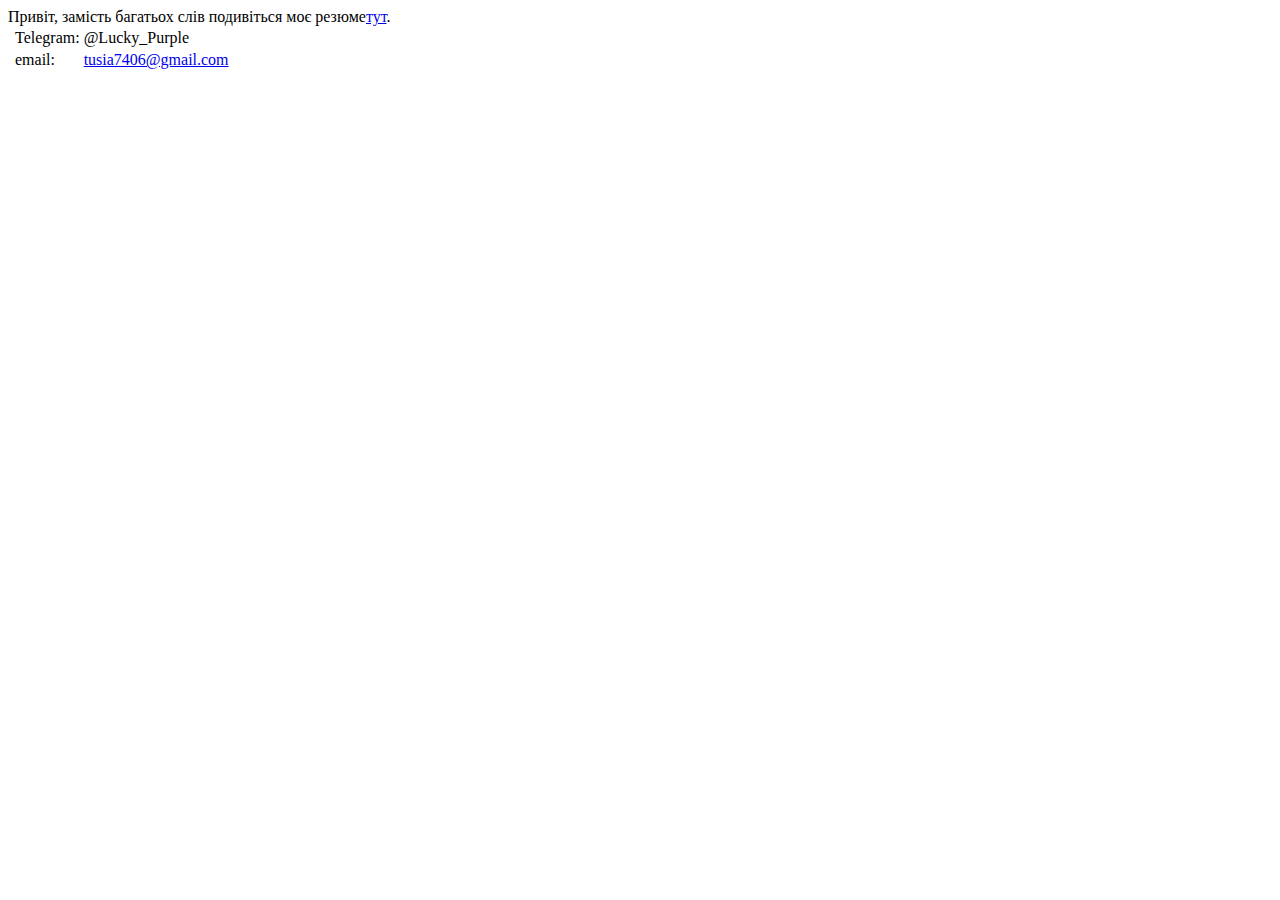
==== index.html @ 6e8af8e4 "Update index.html" ====
<!DOCTYPE html>
<html>
	<head>
		<meta charset="utf-8">
		<title>Nataliia Mazuryk</title>
		<link href='https://fonts.googleapis.com/css?family=Roboto:300,300italic' rel='stylesheet' type='text/css'>
	</head>
	<body>
		<div class="content">
			<div class="intro">
				
				
				<span>Привіт, замість багатьох слів подивіться моє резюме<a href="https://github.com/MaNaGeor/CV/raw/main/%D0%9C%D0%B0%D0%B7%D1%83%D1%80%D0%B8%D0%BA_%D0%9D_%D0%93_%D1%80%D0%B5%D0%B7%D1%8E%D0%BC%D0%B5.docx"><span class="highlight-red">тут</span></a>.</span>
			</div>
			<table>
				<tr>
					<td rowspan="3">
						
					</td>
					<td>
						<span>Telegram:</span>
					</td>
					<td>
						@Lucky_Purple
					</td>
				</tr>
				<tr>
					<td>
						<span>email:</span>
					</td>
					<td>
						<a href="mailto:tusia7406@gmail.com">tusia7406@gmail.com</a>
					</td>

				</tr>
				<tr>
					<td>
						
					</td>
					<td>
						
					</td>

				</tr>
			</table>
		</div>
	</body>
</html>
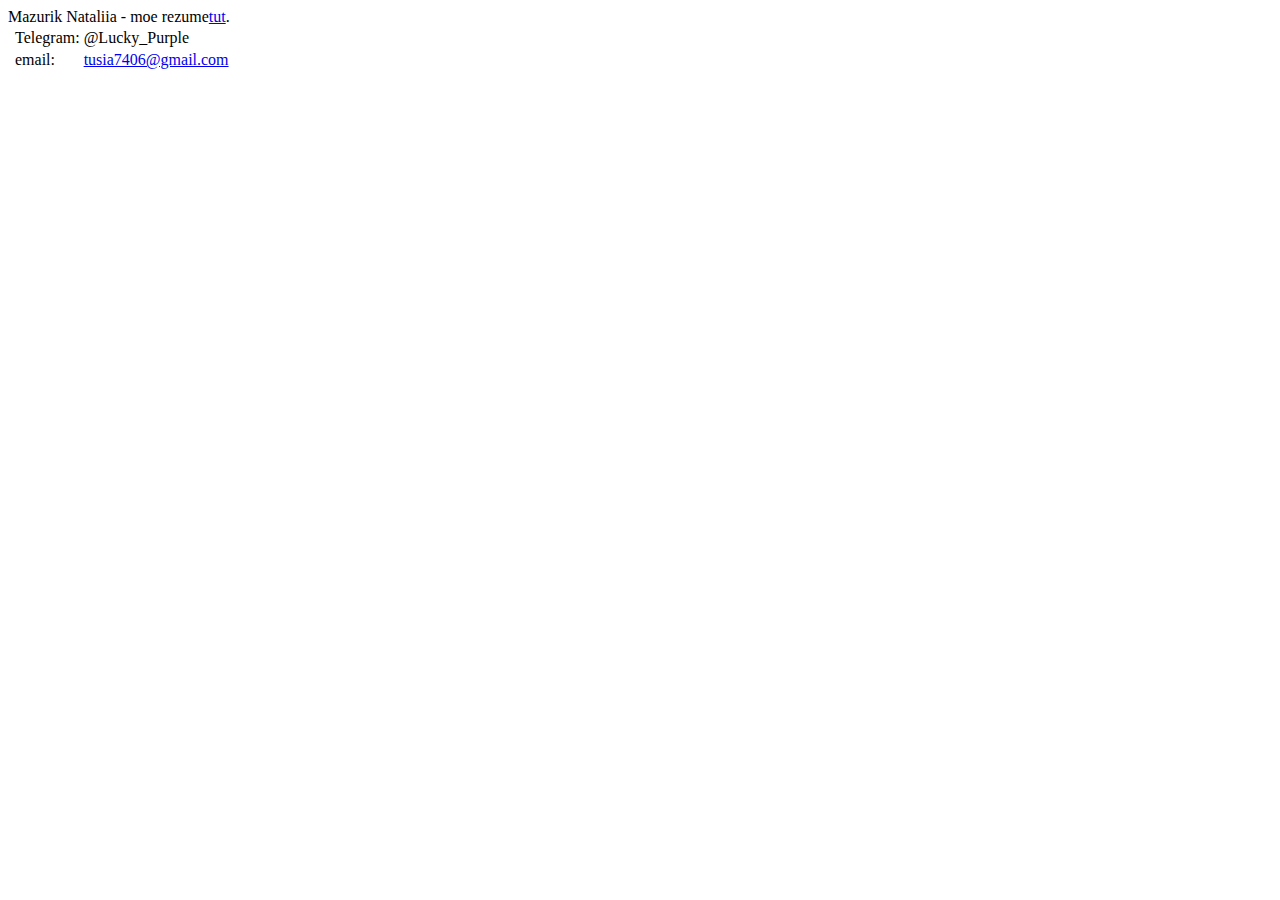
==== commit ed6ba16c: "Update index.html" ====
--- a/index.html
+++ b/index.html
@@ -11,7 +11,7 @@
 			<div class="intro">
 				
 				
-				<span>Привіт, замість багатьох слів подивіться моє резюме<a href="https://github.com/MaNaGeor/CV/raw/main/%D0%9C%D0%B0%D0%B7%D1%83%D1%80%D0%B8%D0%BA_%D0%9D_%D0%93_%D1%80%D0%B5%D0%B7%D1%8E%D0%BC%D0%B5.docx"><span class="highlight-red">тут</span></a>.</span>
+				<span>Mazurik Nataliia - moe rezume<a href="https://github.com/MaNaGeor/CV/raw/main/%D0%9C%D0%B0%D0%B7%D1%83%D1%80%D0%B8%D0%BA_%D0%9D_%D0%93_%D1%80%D0%B5%D0%B7%D1%8E%D0%BC%D0%B5.docx"><span class="highlight-red">tut</span></a>.</span>
 			</div>
 			<table>
 				<tr>
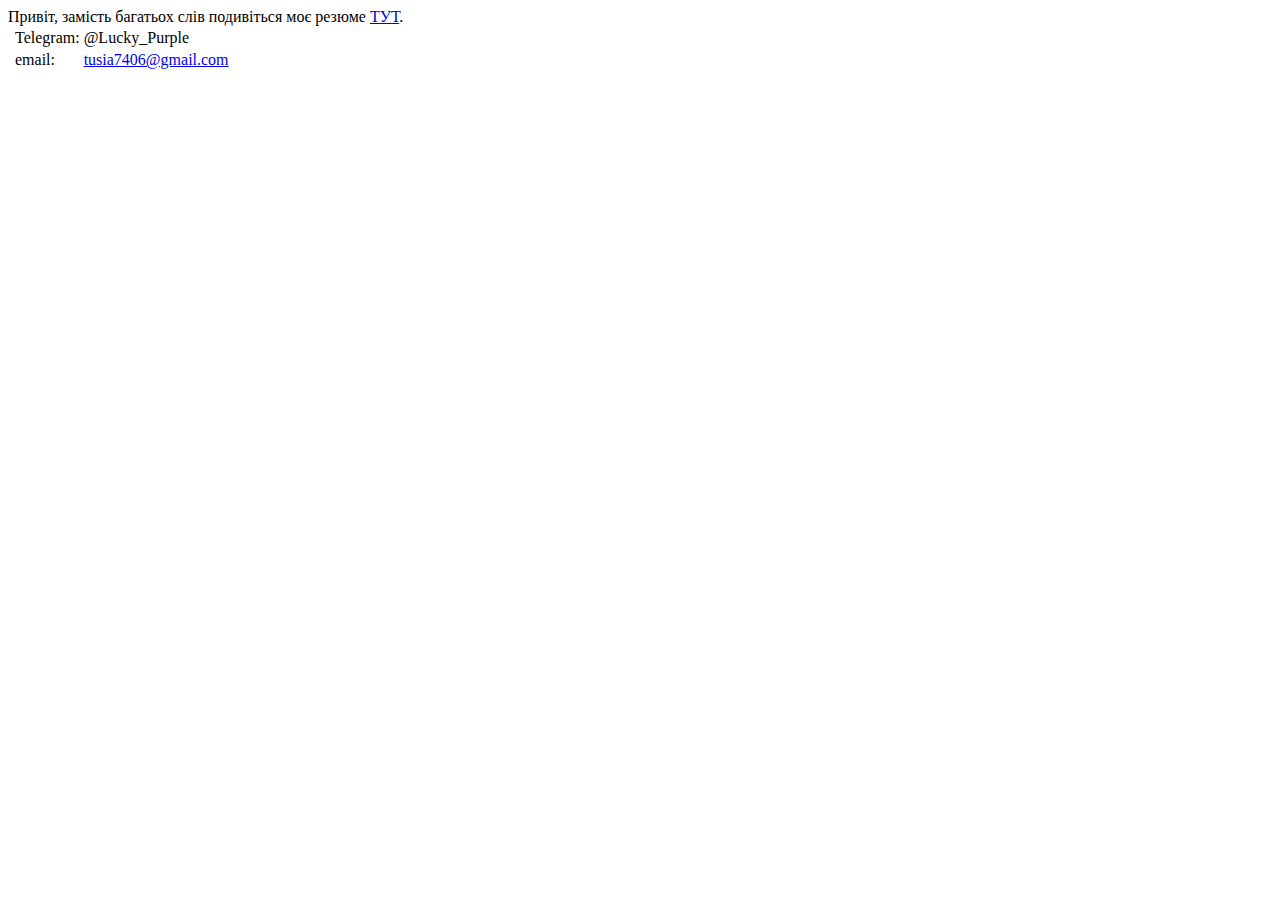
==== commit b3403f2b: "Update index.html" ====
--- a/index.html
+++ b/index.html
@@ -11,7 +11,7 @@
 			<div class="intro">
 				
 				
-				<span>Mazurik Nataliia - moe rezume<a href="https://github.com/MaNaGeor/CV/raw/main/%D0%9C%D0%B0%D0%B7%D1%83%D1%80%D0%B8%D0%BA_%D0%9D_%D0%93_%D1%80%D0%B5%D0%B7%D1%8E%D0%BC%D0%B5.docx"><span class="highlight-red">tut</span></a>.</span>
+				<span>Привіт, замість багатьох слів подивіться моє резюме <a href="https://github.com/MaNaGeor/CV/raw/main/%D0%9C%D0%B0%D0%B7%D1%83%D1%80%D0%B8%D0%BA_%D0%9D_%D0%93_%D1%80%D0%B5%D0%B7%D1%8E%D0%BC%D0%B5.docx"><span class="highlight-red">ТУТ</span></a>.</span>
 			</div>
 			<table>
 				<tr>
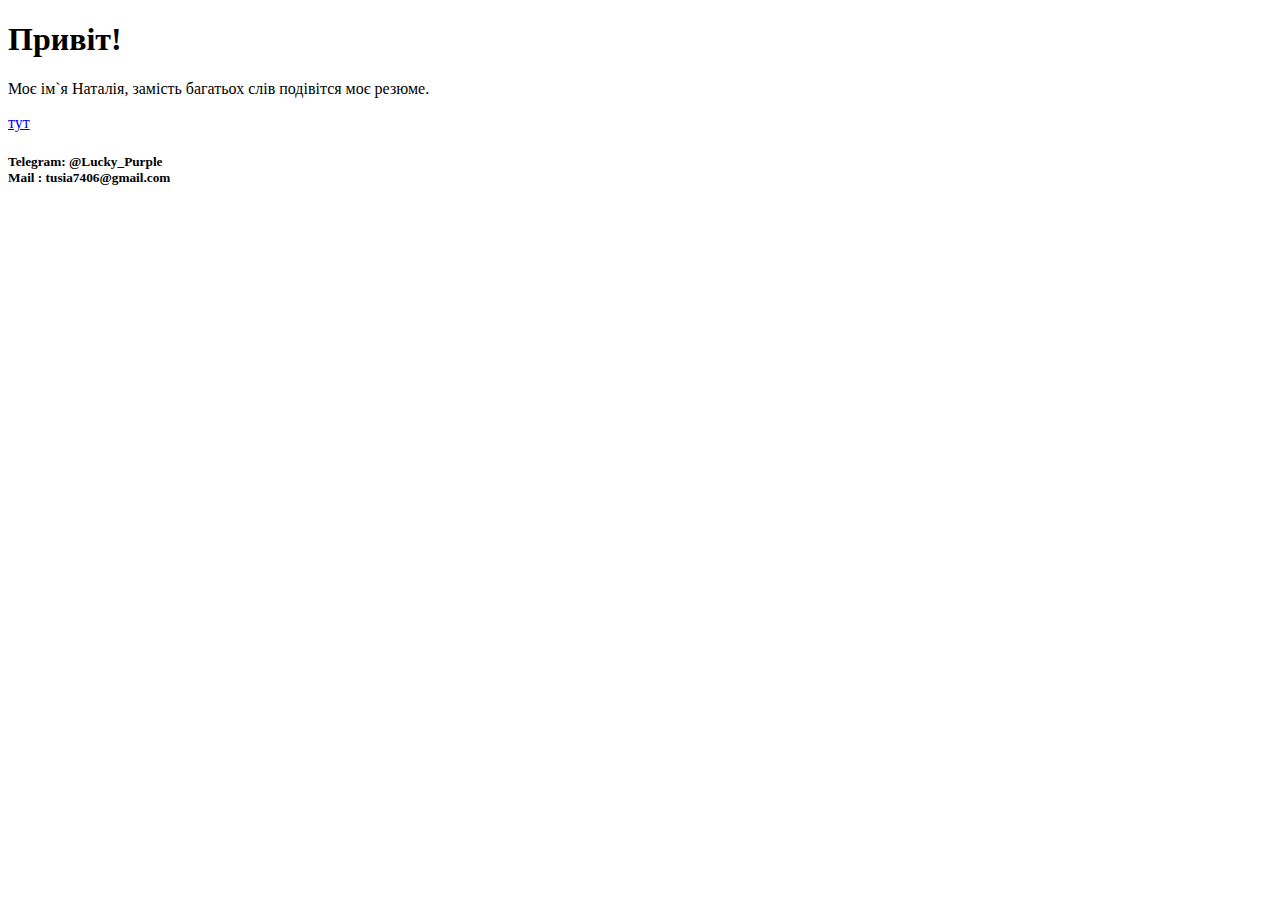
==== commit 6323ed61: "Update index.html" ====
--- a/index.html
+++ b/index.html
@@ -1,49 +1,52 @@
-
 <!DOCTYPE html>
-<html>
-	<head>
-		<meta charset="utf-8">
-		<title>Nataliia Mazuryk</title>
-		<link href='https://fonts.googleapis.com/css?family=Roboto:300,300italic' rel='stylesheet' type='text/css'>
-	</head>
-	<body>
-		<div class="content">
-			<div class="intro">
-				
-				
-				<span>Привіт, замість багатьох слів подивіться моє резюме <a href="https://github.com/MaNaGeor/CV/raw/main/%D0%9C%D0%B0%D0%B7%D1%83%D1%80%D0%B8%D0%BA_%D0%9D_%D0%93_%D1%80%D0%B5%D0%B7%D1%8E%D0%BC%D0%B5.docx"><span class="highlight-red">ТУТ</span></a>.</span>
-			</div>
-			<table>
-				<tr>
-					<td rowspan="3">
-						
-					</td>
-					<td>
-						<span>Telegram:</span>
-					</td>
-					<td>
-						@Lucky_Purple
-					</td>
-				</tr>
-				<tr>
-					<td>
-						<span>email:</span>
-					</td>
-					<td>
-						<a href="mailto:tusia7406@gmail.com">tusia7406@gmail.com</a>
-					</td>
-
-				</tr>
-				<tr>
-					<td>
-						
-					</td>
-					<td>
-						
-					</td>
-
-				</tr>
-			</table>
-		</div>
-	</body>
-</html>
+<html style="font-size: 16px;" lang="ru"><head>
+    <meta name="viewport" content="width=device-width, initial-scale=1.0">
+    <meta charset="utf-8">
+    <meta name="keywords" content="Hello!">
+    <meta name="description" content="">
+    <title>Page 2</title>
+    <link rel="stylesheet" href="nicepage.css" media="screen">
+<link rel="stylesheet" href="Page-2.css" media="screen">
+    <script class="u-script" type="text/javascript" src="jquery-1.9.1.min.js" defer=""></script>
+    <script class="u-script" type="text/javascript" src="nicepage.js" defer=""></script>
+    <meta name="generator" content="Nicepage 5.7.13, nicepage.com">
+    <link id="u-theme-google-font" rel="stylesheet" href="https://fonts.googleapis.com/css?family=Ubuntu:300,300i,400,400i,500,500i,700,700i|Open+Sans:300,300i,400,400i,500,500i,600,600i,700,700i,800,800i">
+    <link id="u-page-google-font" rel="stylesheet" href="https://fonts.googleapis.com/css?family=Montserrat:100,100i,200,200i,300,300i,400,400i,500,500i,600,600i,700,700i,800,800i,900,900i|Raleway:100,100i,200,200i,300,300i,400,400i,500,500i,600,600i,700,700i,800,800i,900,900i">
+    
+    
+    <script type="application/ld+json">{
+		"@context": "http://schema.org",
+		"@type": "Organization",
+		"name": ""
+}</script>
+    <meta name="theme-color" content="#c675ec">
+    <meta property="og:title" content="Page 2">
+    <meta property="og:type" content="website">
+  <meta data-intl-tel-input-cdn-path="intlTelInput/"></head>
+  <body data-home-page="https://website4507660.nicepage.io/Page-2.html?version=97c099d9-b45e-4ecc-857e-c81735b4c6a5" data-home-page-title="Page 2" class="u-body u-xl-mode" data-lang="ru">
+    <section class="u-align-left u-clearfix u-section-1" id="carousel_b7f2">
+      <div class="u-clearfix u-sheet u-valign-middle u-sheet-1">
+        <div class="u-clearfix u-expanded-width u-layout-wrap u-layout-wrap-1">
+          <div class="u-gutter-0 u-layout">
+            <div class="u-layout-row">
+              <div class="u-align-center u-container-align-center u-container-style u-image u-layout-cell u-right-cell u-size-30 u-image-1" data-image-width="872" data-image-height="1056">
+                <div class="u-container-layout u-container-layout-1"></div>
+              </div>
+              <div class="u-align-center u-container-style u-layout-cell u-left-cell u-shape-rectangle u-size-30 u-layout-cell-2">
+                <div class="u-container-layout u-container-layout-2">
+                  <h1 class="u-align-center u-custom-font u-font-montserrat u-text u-text-1">Привіт!</h1>
+                  <p class="u-align-left u-text u-text-2">Моє ім`я Наталія, замість багатьох слів подівітся моє резюме.</p>
+                  <a href="https://github.com/MaNaGeor/CV/raw/main/%D0%9C%D0%B0%D0%B7%D1%83%D1%80%D0%B8%D0%BA_%D0%9D_%D0%93_%D1%80%D0%B5%D0%B7%D1%8E%D0%BC%D0%B5.docx" class="u-active-palette-2-base u-align-left u-border-none u-btn u-btn-round u-button-style u-custom-font u-font-raleway u-hover-black u-palette-2-light-2 u-radius-50 u-text-body-alt-color u-btn-1">тут</a>
+                  <h5 class="u-align-left u-custom-font u-font-montserrat u-text u-text-3">
+                    <span class="u-text-palette-2-base">Telegram:</span> @Lucky_Purple <br>
+                    <span style="font-weight: 700;" class="u-text-palette-2-base">Mail</span>
+                    <span class="u-text-palette-2-base">:</span> tusia7406@gmail.com
+                  </h5>
+                </div>
+              </div>
+            </div>
+          </div>
+        </div>
+      </div>
+    </section>  
+</body></html>
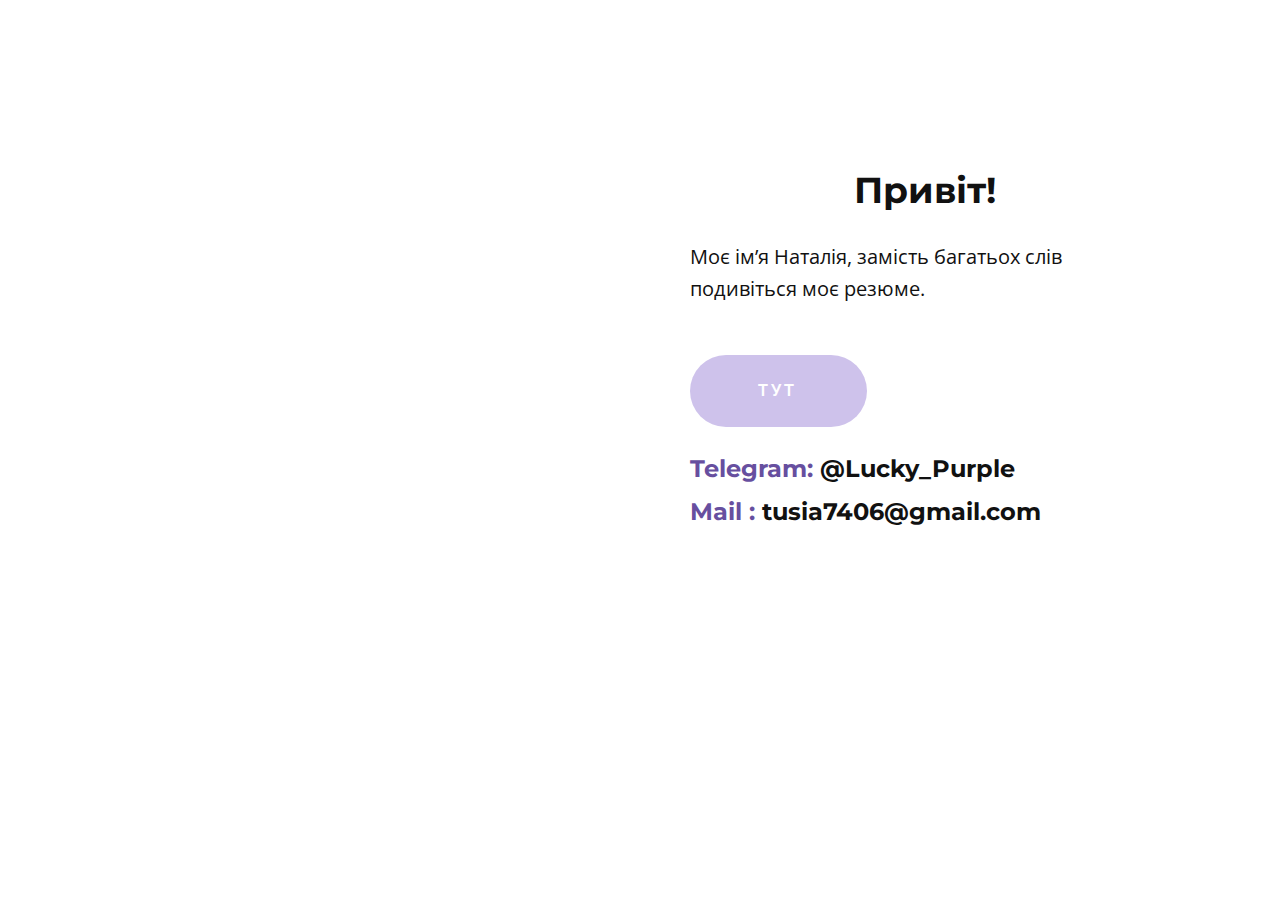
==== commit fb28ed55: "Update index.html" ====
--- a/index.html
+++ b/index.html
@@ -35,7 +35,7 @@
               <div class="u-align-center u-container-style u-layout-cell u-left-cell u-shape-rectangle u-size-30 u-layout-cell-2">
                 <div class="u-container-layout u-container-layout-2">
                   <h1 class="u-align-center u-custom-font u-font-montserrat u-text u-text-1">Привіт!</h1>
-                  <p class="u-align-left u-text u-text-2">Моє ім`я Наталія, замість багатьох слів подівітся моє резюме.</p>
+                  <p class="u-align-left u-text u-text-2">Моє ім’я Наталія, замість багатьох слів подивіться моє резюме.</p>
                   <a href="https://github.com/MaNaGeor/CV/raw/main/%D0%9C%D0%B0%D0%B7%D1%83%D1%80%D0%B8%D0%BA_%D0%9D_%D0%93_%D1%80%D0%B5%D0%B7%D1%8E%D0%BC%D0%B5.docx" class="u-active-palette-2-base u-align-left u-border-none u-btn u-btn-round u-button-style u-custom-font u-font-raleway u-hover-black u-palette-2-light-2 u-radius-50 u-text-body-alt-color u-btn-1">тут</a>
                   <h5 class="u-align-left u-custom-font u-font-montserrat u-text u-text-3">
                     <span class="u-text-palette-2-base">Telegram:</span> @Lucky_Purple <br>
--- a/nicepage.css
+++ b/nicepage.css
@@ -0,0 +1,40686 @@
+@charset "UTF-8";
+.u-hidden-block {
+  visibility: hidden!important;
+}
+.u-locked-block {
+  pointer-events: none!important;
+}
+/*! normalize.css v4.1.1 | MIT License | github.com/necolas/normalize.css */
+html {
+  font-family: sans-serif;
+  -ms-text-size-adjust: 100%;
+  -webkit-text-size-adjust: 100%;
+}
+body {
+  margin: 0;
+}
+article,
+aside,
+details,
+figcaption,
+figure,
+footer,
+header,
+main,
+menu,
+nav,
+section,
+summary {
+  display: block;
+}
+audio,
+canvas,
+progress,
+video {
+  display: inline-block;
+}
+audio:not([controls]) {
+  display: none;
+  height: 0;
+}
+progress {
+  vertical-align: baseline;
+}
+template,
+[hidden] {
+  display: none;
+}
+a {
+  background-color: transparent;
+  -webkit-text-decoration-skip: objects;
+}
+a:active,
+a:hover {
+  outline-width: 0;
+}
+abbr[title] {
+  border-bottom: none;
+  text-decoration: underline;
+}
+b,
+strong {
+  font-weight: inherit;
+  font-weight: bold;
+}
+dfn {
+  font-style: italic;
+}
+h1 {
+  font-size: 2em;
+  margin: 0.67em 0;
+}
+mark {
+  background-color: #ff0;
+  color: #000;
+}
+small {
+  font-size: 80%;
+}
+sub,
+sup {
+  font-size: 75%;
+  line-height: 0;
+  position: relative;
+  vertical-align: baseline;
+}
+sub {
+  bottom: -0.25em;
+}
+sup {
+  top: -0.5em;
+}
+img {
+  border-style: none;
+}
+svg:not(:root) {
+  overflow: hidden;
+}
+code,
+kbd,
+pre,
+samp {
+  font-family: monospace,monospace;
+  font-size: 1em;
+}
+hr {
+  box-sizing: content-box;
+  height: 0;
+  overflow: visible;
+}
+button,
+input,
+optgroup,
+select,
+textarea {
+  color: inherit;
+  font: inherit;
+  margin: 0;
+}
+optgroup {
+  font-weight: 700;
+}
+button,
+input {
+  overflow: visible;
+}
+button,
+select {
+  text-transform: none;
+}
+button,
+html [type="button"],
+[type="reset"],
+[type="submit"] {
+  -webkit-appearance: button;
+}
+button::-moz-focus-inner,
+[type="button"]::-moz-focus-inner,
+[type="reset"]::-moz-focus-inner,
+[type="submit"]::-moz-focus-inner {
+  border-style: none;
+  padding: 0;
+}
+button:-moz-focusring,
+[type="button"]:-moz-focusring,
+[type="reset"]:-moz-focusring,
+[type="submit"]:-moz-focusring {
+  outline: 1px dotted ButtonText;
+}
+fieldset {
+  border: 1px solid silver;
+  margin: 0 2px;
+  padding: 0.35em 0.625em 0.75em;
+}
+legend {
+  box-sizing: border-box;
+  color: inherit;
+  display: table;
+  max-width: 100%;
+  padding: 0;
+  white-space: normal;
+}
+textarea {
+  overflow: auto;
+  outline: none;
+}
+button,
+select,
+input,
+textarea {
+  outline: none;
+}
+[type="checkbox"],
+[type="radio"] {
+  box-sizing: border-box;
+  padding: 0;
+}
+[type="number"]::-webkit-inner-spin-button,
+[type="number"]::-webkit-outer-spin-button {
+  height: auto;
+}
+[type="search"] {
+  -webkit-appearance: textfield;
+  outline-offset: -2px;
+}
+[type="search"]::-webkit-search-cancel-button,
+[type="search"]::-webkit-search-decoration {
+  -webkit-appearance: none;
+}
+::-webkit-input-placeholder {
+  color: inherit;
+  opacity: 0.54;
+}
+::-webkit-file-upload-button {
+  -webkit-appearance: button;
+  font: inherit;
+}
+ul,
+ol {
+  padding-left: 20px;
+}
+/* Fade effect */
+/* Over effect */
+/* Slide effect */
+/* Over and Slide effect */
+/* Flip Left effect */
+/* Flip Right effect */
+/* Flip Top effect */
+/* Flip Bottom effect */
+/* Wobble Left effect */
+/* Wobble Right effect */
+/* Wobble top effect */
+/* Wobble bottom effect */
+/* Zoom and Rotate Effects */
+/* Utility */
+.u-over-slide {
+  position: absolute;
+  left: 0;
+  top: 0;
+  width: 100%;
+  height: 100%;
+}
+.u-background-effect {
+  overflow: hidden;
+}
+.u-background-effect ~ .u-container-layout {
+  cursor: pointer;
+}
+/* Fade effect */
+.u-effect-fade .u-over-slide {
+  opacity: 0;
+  transition: all 500ms ease;
+}
+.u-effect-fade:hover .u-over-slide,
+.u-effect-fade.u-effect-active .u-over-slide {
+  opacity: 1;
+}
+/* Over effect */
+.u-effect-over-left .u-over-slide {
+  transform: translate(-100%, 0);
+  transition: all 500ms ease;
+}
+.u-effect-over-left:hover .u-over-slide,
+.u-effect-over-left.u-effect-active .u-over-slide {
+  transform: translate(0, 0);
+}
+.u-effect-over-right .u-over-slide {
+  transform: translate(100%, 0);
+  transition: all 500ms ease;
+}
+.u-effect-over-right:hover .u-over-slide,
+.u-effect-over-right.u-effect-active .u-over-slide {
+  transform: translate(0, 0);
+}
+.u-effect-over-top .u-over-slide {
+  transform: translate(0, -100%);
+  transition: all 500ms ease;
+}
+.u-effect-over-top:hover .u-over-slide,
+.u-effect-over-top.u-effect-active .u-over-slide {
+  transform: translate(0, 0);
+}
+.u-effect-over-bottom .u-over-slide {
+  transform: translate(0, 100%);
+  transition: all 500ms ease;
+}
+.u-effect-over-bottom:hover .u-over-slide,
+.u-effect-over-bottom.u-effect-active .u-over-slide {
+  transform: translate(0, 0);
+}
+.u-effect-over-topleft .u-over-slide {
+  transform: translate(-100%, -100%);
+  transition: all 500ms ease;
+}
+.u-effect-over-topleft:hover .u-over-slide,
+.u-effect-over-topleft.u-effect-active .u-over-slide {
+  transform: translate(0, 0);
+}
+.u-effect-over-topright .u-over-slide {
+  transform: translate(100%, -100%);
+  transition: all 500ms ease;
+}
+.u-effect-over-topright:hover .u-over-slide,
+.u-effect-over-topright.u-effect-active .u-over-slide {
+  transform: translate(0, 0);
+}
+.u-effect-over-bottomleft .u-over-slide {
+  transform: translate(-100%, 100%);
+  transition: all 500ms ease;
+}
+.u-effect-over-bottomleft:hover .u-over-slide,
+.u-effect-over-bottomleft.u-effect-active .u-over-slide {
+  transform: translate(0, 0);
+}
+.u-effect-over-bottomright .u-over-slide {
+  transform: translate(100%, 100%);
+  transition: all 500ms ease;
+}
+.u-effect-over-bottomright:hover .u-over-slide,
+.u-effect-over-bottomright.u-effect-active .u-over-slide {
+  transform: translate(0, 0);
+}
+/* Slide effect */
+.u-effect-slide-left .u-over-slide {
+  transform: translate(-100%, 0);
+  transition: all 500ms ease;
+}
+.u-effect-slide-left:hover .u-over-slide,
+.u-effect-slide-left.u-effect-active .u-over-slide {
+  transform: translate(0, 0);
+}
+.u-effect-slide-left .u-back-slide {
+  transition: all 500ms ease;
+}
+.u-effect-slide-left:hover .u-back-slide,
+.u-effect-slide-left.u-effect-active .u-back-slide {
+  transform: translate(100%, 0);
+}
+.u-effect-slide-right .u-over-slide {
+  transform: translate(100%, 0);
+  transition: all 500ms ease;
+}
+.u-effect-slide-right:hover .u-over-slide,
+.u-effect-slide-right.u-effect-active .u-over-slide {
+  transform: translate(0, 0);
+}
+.u-effect-slide-right .u-back-slide {
+  transition: all 500ms ease;
+}
+.u-effect-slide-right:hover .u-back-slide,
+.u-effect-slide-right.u-effect-active .u-back-slide {
+  transform: translate(-100%, 0);
+}
+.u-effect-slide-top .u-over-slide {
+  transform: translate(0, -100%);
+  transition: all 500ms ease;
+}
+.u-effect-slide-top:hover .u-over-slide,
+.u-effect-slide-top.u-effect-active .u-over-slide {
+  transform: translate(0, 0);
+}
+.u-effect-slide-top .u-back-slide {
+  transition: all 500ms ease;
+}
+.u-effect-slide-top:hover .u-back-slide,
+.u-effect-slide-top.u-effect-active .u-back-slide {
+  transform: translate(0, 100%);
+}
+.u-effect-slide-bottom .u-over-slide {
+  transform: translate(0, 100%);
+  transition: all 500ms ease;
+}
+.u-effect-slide-bottom:hover .u-over-slide,
+.u-effect-slide-bottom.u-effect-active .u-over-slide {
+  transform: translate(0, 0);
+}
+.u-effect-slide-bottom .u-back-slide {
+  transition: all 500ms ease;
+}
+.u-effect-slide-bottom:hover .u-back-slide,
+.u-effect-slide-bottom.u-effect-active .u-back-slide {
+  transform: translate(0, -100%);
+}
+.u-effect-slide-topleft .u-over-slide {
+  transform: translate(-100%, -100%);
+  transition: all 500ms ease;
+}
+.u-effect-slide-topleft:hover .u-over-slide,
+.u-effect-slide-topleft.u-effect-active .u-over-slide {
+  transform: translate(0, 0);
+}
+.u-effect-slide-topleft .u-back-slide {
+  transition: all 500ms ease;
+}
+.u-effect-slide-topleft:hover .u-back-slide,
+.u-effect-slide-topleft.u-effect-active .u-back-slide {
+  transform: translate(100%, 100%);
+}
+.u-effect-slide-topright .u-over-slide {
+  transform: translate(100%, -100%);
+  transition: all 500ms ease;
+}
+.u-effect-slide-topright:hover .u-over-slide,
+.u-effect-slide-topright.u-effect-active .u-over-slide {
+  transform: translate(0, 0);
+}
+.u-effect-slide-topright .u-back-slide {
+  transition: all 500ms ease;
+}
+.u-effect-slide-topright:hover .u-back-slide,
+.u-effect-slide-topright.u-effect-active .u-back-slide {
+  transform: translate(-100%, 100%);
+}
+.u-effect-slide-bottomleft .u-over-slide {
+  transform: translate(-100%, 100%);
+  transition: all 500ms ease;
+}
+.u-effect-slide-bottomleft:hover .u-over-slide,
+.u-effect-slide-bottomleft.u-effect-active .u-over-slide {
+  transform: translate(0, 0);
+}
+.u-effect-slide-bottomleft .u-back-slide {
+  transition: all 500ms ease;
+}
+.u-effect-slide-bottomleft:hover .u-back-slide,
+.u-effect-slide-bottomleft.u-effect-active .u-back-slide {
+  transform: translate(100%, -100%);
+}
+.u-effect-slide-bottomright .u-over-slide {
+  transform: translate(100%, 100%);
+  transition: all 500ms ease;
+}
+.u-effect-slide-bottomright:hover .u-over-slide,
+.u-effect-slide-bottomright.u-effect-active .u-over-slide {
+  transform: translate(0, 0);
+}
+.u-effect-slide-bottomright .u-back-slide {
+  transition: all 500ms ease;
+}
+.u-effect-slide-bottomright:hover .u-back-slide,
+.u-effect-slide-bottomright.u-effect-active .u-back-slide {
+  transform: translate(-100%, -100%);
+}
+/* Flip */
+.u-effect-flip-left,
+.u-effect-flip-left .u-slidesWrapper {
+  perspective: 300px;
+}
+.u-effect-flip-left .u-over-slide {
+  opacity: 0;
+  transform: rotateY(180deg);
+  transform-origin: center left;
+  transition: transform 500ms ease, transform-origin 500ms ease, opacity 0ms ease 500ms;
+}
+.u-effect-flip-left:hover .u-over-slide,
+.u-effect-flip-left.u-effect-active .u-over-slide {
+  opacity: 1;
+  transform: rotateY(0deg);
+  transition: transform 500ms ease, transform-origin 500ms ease;
+}
+.u-effect-flip-right,
+.u-effect-flip-right .u-slidesWrapper {
+  perspective: 300px;
+}
+.u-effect-flip-right .u-over-slide {
+  opacity: 0;
+  transform: rotateY(-180deg);
+  transform-origin: center right;
+  transition: transform 500ms ease, transform-origin 500ms ease, opacity 0ms ease 500ms;
+}
+.u-effect-flip-right:hover .u-over-slide,
+.u-effect-flip-right.u-effect-active .u-over-slide {
+  opacity: 1;
+  transform: rotateY(0deg);
+  transition: transform 500ms ease, transform-origin 500ms ease;
+}
+.u-effect-flip-top,
+.u-effect-flip-top .u-slidesWrapper {
+  perspective: 300px;
+}
+.u-effect-flip-top .u-over-slide {
+  opacity: 0;
+  transform: rotateX(-180deg);
+  transform-origin: center top;
+  transition: transform 500ms ease, transform-origin 500ms ease, opacity 0ms ease 500ms;
+}
+.u-effect-flip-top:hover .u-over-slide,
+.u-effect-flip-top.u-effect-active .u-over-slide {
+  opacity: 1;
+  transform: rotateX(0deg);
+  transition: transform 500ms ease, transform-origin 500ms ease;
+}
+.u-effect-flip-bottom,
+.u-effect-flip-bottom .u-slidesWrapper {
+  perspective: 300px;
+}
+.u-effect-flip-bottom .u-over-slide {
+  opacity: 0;
+  transform: rotateX(180deg);
+  transform-origin: center bottom;
+  transition: transform 500ms ease, transform-origin 500ms ease, opacity 0ms ease 500ms;
+}
+.u-effect-flip-bottom:hover .u-over-slide,
+.u-effect-flip-bottom.u-effect-active .u-over-slide {
+  opacity: 1;
+  transform: rotateX(0deg);
+  transition: transform 500ms ease, transform-origin 500ms ease;
+}
+/* Wooble */
+.u-effect-wobble-left,
+.u-effect-wobble-left .u-slidesWrapper {
+  perspective: 300px;
+}
+.u-effect-wobble-left .u-over-slide {
+  opacity: 0;
+  transform: rotateY(130deg);
+  transform-origin: center left;
+  transition: transform 500ms ease, transform-origin 500ms ease, opacity 0ms ease 500ms;
+}
+.u-effect-wobble-left:hover .u-over-slide,
+.u-effect-wobble-left.u-effect-active .u-over-slide {
+  opacity: 1;
+  transform: rotateY(0deg);
+  transform-origin: center right;
+  transition: transform 500ms ease, transform-origin 500ms ease;
+}
+.u-effect-wobble-right,
+.u-effect-wobble-right .u-slidesWrapper {
+  perspective: 300px;
+}
+.u-effect-wobble-right .u-over-slide {
+  opacity: 0;
+  transform: rotateY(-130deg);
+  transform-origin: center right;
+  transition: transform 500ms ease, transform-origin 500ms ease, opacity 0ms ease 500ms;
+}
+.u-effect-wobble-right:hover .u-over-slide,
+.u-effect-wobble-right.u-effect-active .u-over-slide {
+  opacity: 1;
+  transform: rotateY(0deg);
+  transform-origin: center left;
+  transition: transform 500ms ease, transform-origin 500ms ease;
+}
+.u-effect-wobble-top,
+.u-effect-wobble-top .u-slidesWrapper {
+  perspective: 300px;
+}
+.u-effect-wobble-top .u-over-slide {
+  opacity: 0;
+  transform: rotateX(-130deg);
+  transform-origin: center top;
+  transition: transform 500ms ease, transform-origin 500ms ease, opacity 0ms ease 500ms;
+}
+.u-effect-wobble-top:hover .u-over-slide,
+.u-effect-wobble-top.u-effect-active .u-over-slide {
+  opacity: 1;
+  transform: rotateX(0deg);
+  transform-origin: center bottom;
+  transition: transform 500ms ease, transform-origin 500ms ease;
+}
+.u-effect-wobble-bottom,
+.u-effect-wobble-bottom .u-slidesWrapper {
+  perspective: 300px;
+}
+.u-effect-wobble-bottom .u-over-slide {
+  opacity: 0;
+  transform: rotateX(130deg);
+  transform-origin: center bottom;
+  transition: transform 500ms ease, transform-origin 500ms ease, opacity 0ms ease 500ms;
+}
+.u-effect-wobble-bottom:hover .u-over-slide,
+.u-effect-wobble-bottom.u-effect-active .u-over-slide {
+  opacity: 1;
+  transform: rotateX(0deg);
+  transform-origin: center top;
+  transition: transform 500ms ease, transform-origin 500ms ease;
+}
+/* Zoom */
+.u-effect-zoom .u-over-slide {
+  transition: transform 500ms ease;
+  transform: scale(0, 0);
+}
+.u-effect-zoom:hover .u-over-slide,
+.u-effect-zoom.u-effect-active .u-over-slide {
+  transform: scale(1, 1);
+}
+.u-effect-hover-zoom .u-back-slide,
+.u-effect-hover-zoom .u-background-effect-image {
+  transition: transform 500ms ease;
+  transform: scale(1);
+}
+.u-effect-hover-zoom:hover .u-back-slide,
+.u-effect-hover-zoom:hover .u-background-effect-image,
+.u-effect-hover-zoom.u-effect-active .u-back-slide,
+.u-effect-hover-zoom.u-effect-active .u-background-effect-image {
+  transform: scale(var(--effect-scale));
+}
+.u-effect-hover-zoomOut .u-back-slide,
+.u-effect-hover-zoomOut .u-background-effect-image {
+  transition: transform 500ms ease;
+  transform: scale(var(--effect-scale));
+}
+.u-effect-hover-zoomOut:hover .u-back-slide,
+.u-effect-hover-zoomOut:hover .u-background-effect-image,
+.u-effect-hover-zoomOut.u-effect-active .u-back-slide,
+.u-effect-hover-zoomOut.u-effect-active .u-background-effect-image {
+  transform: scale(1);
+}
+.u-effect-hover-liftUp > .u-background-effect {
+  overflow: visible;
+}
+.u-effect-hover-liftUp .u-back-slide,
+.u-effect-hover-liftUp .u-background-effect-image {
+  transition: transform 500ms ease;
+  transform: scale(1);
+}
+.u-effect-hover-liftUp:hover .u-back-slide,
+.u-effect-hover-liftUp.u-effect-active .u-back-slide,
+.u-effect-hover-liftUp:hover .u-background-effect-image,
+.u-effect-hover-liftUp.u-effect-active .u-background-effect-image {
+  transform: scale(var(--effect-scale));
+  z-index: 1;
+}
+.u-effect-hover-liftUp:hover > .u-container-layout {
+  z-index: 2;
+}
+.u-effect-zoom-rotate .u-over-slide {
+  transition: transform 500ms ease;
+  transform: rotate(0deg) scale(0, 0);
+}
+.u-effect-zoom-rotate:hover .u-over-slide,
+.u-effect-zoom-rotate.u-effect-active .u-over-slide {
+  transform: rotate(360deg) scale(1, 1);
+}
+.u-effect-zoom-rotateX .u-over-slide {
+  transition: transform 500ms ease;
+  transform: rotateX(0deg) scale(0, 0);
+}
+.u-effect-zoom-rotateX:hover .u-over-slide,
+.u-effect-zoom-rotateX.u-effect-active .u-over-slide {
+  transform: rotateX(360deg) scale(1, 1);
+}
+.u-effect-zoom-rotateY .u-over-slide {
+  transition: transform 500ms ease;
+  transform: rotateY(0deg) scale(0, 0);
+}
+.u-effect-zoom-rotateY:hover .u-over-slide,
+.u-effect-zoom-rotateY.u-effect-active .u-over-slide {
+  transform: rotateY(360deg) scale(1, 1);
+}
+.u-effect-hover-slide .u-back-image,
+.u-effect-hover-slide .u-background-effect-image {
+  transition-duration: 500ms;
+  transition-timing-function: ease;
+  transition-property: left, right, top, bottom;
+}
+.u-effect-hover-slide .u-effect-hover-slide-direction-right {
+  left: auto;
+}
+.u-effect-hover-slide .u-effect-hover-slide-direction-up {
+  top: auto;
+}
+.u-effect-hover-slide:hover .u-back-image.u-effect-hover-slide-direction-left,
+.u-effect-hover-slide:hover .u-background-effect-image.u-effect-hover-slide-direction-left,
+.u-effect-hover-slide.u-effect-active .u-back-image.u-effect-hover-slide-direction-left,
+.u-effect-hover-slide.u-effect-active .u-background-effect-image.u-effect-hover-slide-direction-left {
+  left: 0 !important;
+}
+.u-effect-hover-slide:hover .u-back-image.u-effect-hover-slide-direction-right,
+.u-effect-hover-slide:hover .u-background-effect-image.u-effect-hover-slide-direction-right,
+.u-effect-hover-slide.u-effect-active .u-back-image.u-effect-hover-slide-direction-right,
+.u-effect-hover-slide.u-effect-active .u-background-effect-image.u-effect-hover-slide-direction-right {
+  right: 0 !important;
+}
+.u-effect-hover-slide:hover .u-back-image.u-effect-hover-slide-direction-up,
+.u-effect-hover-slide:hover .u-background-effect-image.u-effect-hover-slide-direction-up,
+.u-effect-hover-slide.u-effect-active .u-back-image.u-effect-hover-slide-direction-up,
+.u-effect-hover-slide.u-effect-active .u-background-effect-image.u-effect-hover-slide-direction-up {
+  bottom: 0 !important;
+}
+.u-effect-hover-slide:hover .u-back-image.u-effect-hover-slide-direction-down,
+.u-effect-hover-slide:hover .u-background-effect-image.u-effect-hover-slide-direction-down,
+.u-effect-hover-slide.u-effect-active .u-back-image.u-effect-hover-slide-direction-down,
+.u-effect-hover-slide.u-effect-active .u-background-effect-image.u-effect-hover-slide-direction-down {
+  top: 0 !important;
+}
+.u-btn {
+  /*display: inline-block;*/
+  display: table;
+  /*TODO maye need another solution for negative marin*/
+  cursor: pointer;
+  color: inherit;
+  font-size: inherit;
+  font-family: inherit;
+  line-height: inherit;
+  letter-spacing: inherit;
+  text-transform: inherit;
+  font-style: inherit;
+  font-weight: inherit;
+  text-decoration: none;
+  border: 0 none transparent;
+  outline-width: 0;
+  background-color: transparent;
+  margin: 0;
+  -webkit-text-decoration-skip: objects;
+  font-style: initial;
+  white-space: nowrap;
+  -webkit-user-select: none;
+      -ms-user-select: none;
+          user-select: none;
+  vertical-align: middle;
+  text-align: center;
+  padding: 10px 30px;
+  border-radius: 0;
+  align-self: flex-start;
+}
+.u-btn:focus,
+.u-btn:active:focus,
+.u-btn.active:focus {
+  outline: thin dotted;
+  outline: 5px auto -webkit-focus-ring-color;
+  outline-offset: -2px;
+}
+.u-btn:hover,
+.u-btn:focus {
+  text-decoration: none;
+}
+.u-btn:active,
+.u-btn.active {
+  outline: 0;
+  background-image: none;
+}
+.u-btn.disabled,
+.u-btn[disabled] {
+  opacity: 0.6;
+}
+.u-btn-circle {
+  border-radius: 50%;
+}
+.u-button-style.u-border-no-top,
+.u-button-style.u-border-no-right,
+.u-button-style.u-border-no-left,
+.u-button-style.u-border-no-bottom,
+.u-btn-rectangle {
+  border-radius: 0 !important;
+}
+.u-text a,
+.u-post-content a,
+.u-tab-item a,
+.u-nav-item a {
+  font-size: inherit;
+  font-family: inherit;
+  line-height: inherit;
+  letter-spacing: inherit;
+  text-transform: inherit;
+}
+.u-text:not(ul):not(ol):not(p):not(.u-post-content):not(.u-block-content):not(.u-product-desc):not(.u-cart-block-content):not(.u-checkout-block-content) a {
+  color: inherit;
+}
+.u-text:not(ul):not(ol):not(p):not(.u-post-content):not(.u-block-content):not(.u-product-desc):not(.u-cart-block-content):not(.u-checkout-block-content) a,
+.u-text:not(ul):not(ol):not(p):not(.u-post-content):not(.u-block-content):not(.u-product-desc):not(.u-cart-block-content):not(.u-checkout-block-content) a:hover {
+  text-decoration: none;
+}
+.u-link,
+a {
+  border-top-width: 0;
+  border-left-width: 0;
+  border-right-width: 0;
+}
+.u-link {
+  display: table;
+  border-style: solid;
+  border-bottom-width: 0;
+  white-space: nowrap;
+  align-self: flex-start;
+}
+.u-link,
+.u-link:hover,
+.u-link:focus {
+  text-decoration: none;
+}
+.u-link:focus,
+.u-link:active:focus,
+.u-link.active:focus {
+  outline: thin dotted;
+  outline: 5px auto -webkit-focus-ring-color;
+  outline-offset: -2px;
+}
+.u-underline,
+.u-underline:hover {
+  text-decoration: underline;
+  border-bottom-width: 0;
+}
+.u-no-underline,
+.u-no-underline:hover {
+  text-decoration: none;
+  border-bottom-width: 0;
+}
+.u-block-content > :first-child,
+.u-product-desc > :first-child,
+.u-product-tab-pane > :first-child,
+.u-post-content > :first-child {
+  margin-top: 0;
+}
+.u-block-content > :last-child,
+.u-product-desc > :last-child,
+.u-product-tab-pane > :last-child,
+.u-post-content > :last-child {
+  margin-bottom: 0;
+}
+.u-block-content p,
+.u-product-desc p,
+.u-product-tab-pane p,
+.u-post-content p {
+  text-decoration: inherit !important;
+  color: inherit !important;
+  font-style: inherit !important;
+  font-size: inherit !important;
+  font-weight: inherit !important;
+  font-family: inherit !important;
+  line-height: inherit !important;
+  letter-spacing: inherit !important;
+  text-transform: inherit !important;
+}
+.u-logo {
+  color: inherit;
+  font-size: inherit;
+  font-family: inherit;
+  line-height: inherit;
+  letter-spacing: inherit;
+  text-transform: inherit;
+  font-style: inherit;
+  font-weight: inherit;
+  text-decoration: none;
+  border: 0 none transparent;
+  outline-width: 0;
+  background-color: transparent;
+  margin: 0;
+  -webkit-text-decoration-skip: objects;
+}
+.u-image.u-logo {
+  display: table;
+  white-space: nowrap;
+}
+.u-image.u-logo img {
+  display: block;
+}
+.u-form-horizontal {
+  display: flex;
+  flex-flow: row;
+  align-items: center;
+  flex-grow: 1;
+}
+.u-input {
+  display: block;
+  width: 100%;
+  padding: 10px 12px;
+  background-image: none;
+  background-clip: padding-box;
+  border-width: 0;
+  border-radius: 3px;
+  transition: border-color ease-in-out 0.15s, box-shadow ease-in-out 0.15s;
+  background-color: transparent;
+  color: inherit;
+  height: auto;
+}
+.u-form-horizontal .u-form-group:not(.u-label-top) label,
+.u-form-horizontal .u-form-group:not(.u-label-top) input,
+.u-form-horizontal .u-form-select-wrapper,
+.u-form-horizontal .u-form-radio-button-wrapper {
+  display: flex;
+  align-items: center;
+  justify-content: center;
+  margin-bottom: 0;
+  flex-grow: 1;
+}
+.u-form-vertical {
+  display: flex;
+  flex-wrap: wrap;
+  align-items: flex-end;
+}
+.u-form-vertical.u-form-spacing-50,
+.u-form-vertical.u-form-spacing-50 .u-form-step {
+  margin-left: -50px;
+  width: calc(100% +  50px);
+}
+.u-form-vertical.u-form-spacing-50 .u-form-group,
+.u-form-vertical.u-form-spacing-50 .u-form-step .u-form-group {
+  margin-bottom: 50px;
+}
+.u-form-vertical.u-form-spacing-50 .u-form-group:not(.u-image):not(.u-form-progress),
+.u-form-vertical.u-form-spacing-50 .u-form-step .u-form-group:not(.u-image):not(.u-form-progress) {
+  padding-left: 50px;
+}
+.u-form-vertical.u-form-spacing-50 .u-form-group.u-image,
+.u-form-vertical.u-form-spacing-50 .u-form-step .u-form-group.u-image {
+  margin-left: 50px !important;
+}
+.u-form-vertical.u-form-spacing-50 .u-form-group.u-form-line,
+.u-form-vertical.u-form-spacing-50 .u-form-step .u-form-group.u-form-line {
+  margin-left: 50px;
+}
+.u-form-vertical.u-form-spacing-49,
+.u-form-vertical.u-form-spacing-49 .u-form-step {
+  margin-left: -49px;
+  width: calc(100% +  49px);
+}
+.u-form-vertical.u-form-spacing-49 .u-form-group,
+.u-form-vertical.u-form-spacing-49 .u-form-step .u-form-group {
+  margin-bottom: 49px;
+}
+.u-form-vertical.u-form-spacing-49 .u-form-group:not(.u-image):not(.u-form-progress),
+.u-form-vertical.u-form-spacing-49 .u-form-step .u-form-group:not(.u-image):not(.u-form-progress) {
+  padding-left: 49px;
+}
+.u-form-vertical.u-form-spacing-49 .u-form-group.u-image,
+.u-form-vertical.u-form-spacing-49 .u-form-step .u-form-group.u-image {
+  margin-left: 49px !important;
+}
+.u-form-vertical.u-form-spacing-49 .u-form-group.u-form-line,
+.u-form-vertical.u-form-spacing-49 .u-form-step .u-form-group.u-form-line {
+  margin-left: 49px;
+}
+.u-form-vertical.u-form-spacing-48,
+.u-form-vertical.u-form-spacing-48 .u-form-step {
+  margin-left: -48px;
+  width: calc(100% +  48px);
+}
+.u-form-vertical.u-form-spacing-48 .u-form-group,
+.u-form-vertical.u-form-spacing-48 .u-form-step .u-form-group {
+  margin-bottom: 48px;
+}
+.u-form-vertical.u-form-spacing-48 .u-form-group:not(.u-image):not(.u-form-progress),
+.u-form-vertical.u-form-spacing-48 .u-form-step .u-form-group:not(.u-image):not(.u-form-progress) {
+  padding-left: 48px;
+}
+.u-form-vertical.u-form-spacing-48 .u-form-group.u-image,
+.u-form-vertical.u-form-spacing-48 .u-form-step .u-form-group.u-image {
+  margin-left: 48px !important;
+}
+.u-form-vertical.u-form-spacing-48 .u-form-group.u-form-line,
+.u-form-vertical.u-form-spacing-48 .u-form-step .u-form-group.u-form-line {
+  margin-left: 48px;
+}
+.u-form-vertical.u-form-spacing-47,
+.u-form-vertical.u-form-spacing-47 .u-form-step {
+  margin-left: -47px;
+  width: calc(100% +  47px);
+}
+.u-form-vertical.u-form-spacing-47 .u-form-group,
+.u-form-vertical.u-form-spacing-47 .u-form-step .u-form-group {
+  margin-bottom: 47px;
+}
+.u-form-vertical.u-form-spacing-47 .u-form-group:not(.u-image):not(.u-form-progress),
+.u-form-vertical.u-form-spacing-47 .u-form-step .u-form-group:not(.u-image):not(.u-form-progress) {
+  padding-left: 47px;
+}
+.u-form-vertical.u-form-spacing-47 .u-form-group.u-image,
+.u-form-vertical.u-form-spacing-47 .u-form-step .u-form-group.u-image {
+  margin-left: 47px !important;
+}
+.u-form-vertical.u-form-spacing-47 .u-form-group.u-form-line,
+.u-form-vertical.u-form-spacing-47 .u-form-step .u-form-group.u-form-line {
+  margin-left: 47px;
+}
+.u-form-vertical.u-form-spacing-46,
+.u-form-vertical.u-form-spacing-46 .u-form-step {
+  margin-left: -46px;
+  width: calc(100% +  46px);
+}
+.u-form-vertical.u-form-spacing-46 .u-form-group,
+.u-form-vertical.u-form-spacing-46 .u-form-step .u-form-group {
+  margin-bottom: 46px;
+}
+.u-form-vertical.u-form-spacing-46 .u-form-group:not(.u-image):not(.u-form-progress),
+.u-form-vertical.u-form-spacing-46 .u-form-step .u-form-group:not(.u-image):not(.u-form-progress) {
+  padding-left: 46px;
+}
+.u-form-vertical.u-form-spacing-46 .u-form-group.u-image,
+.u-form-vertical.u-form-spacing-46 .u-form-step .u-form-group.u-image {
+  margin-left: 46px !important;
+}
+.u-form-vertical.u-form-spacing-46 .u-form-group.u-form-line,
+.u-form-vertical.u-form-spacing-46 .u-form-step .u-form-group.u-form-line {
+  margin-left: 46px;
+}
+.u-form-vertical.u-form-spacing-45,
+.u-form-vertical.u-form-spacing-45 .u-form-step {
+  margin-left: -45px;
+  width: calc(100% +  45px);
+}
+.u-form-vertical.u-form-spacing-45 .u-form-group,
+.u-form-vertical.u-form-spacing-45 .u-form-step .u-form-group {
+  margin-bottom: 45px;
+}
+.u-form-vertical.u-form-spacing-45 .u-form-group:not(.u-image):not(.u-form-progress),
+.u-form-vertical.u-form-spacing-45 .u-form-step .u-form-group:not(.u-image):not(.u-form-progress) {
+  padding-left: 45px;
+}
+.u-form-vertical.u-form-spacing-45 .u-form-group.u-image,
+.u-form-vertical.u-form-spacing-45 .u-form-step .u-form-group.u-image {
+  margin-left: 45px !important;
+}
+.u-form-vertical.u-form-spacing-45 .u-form-group.u-form-line,
+.u-form-vertical.u-form-spacing-45 .u-form-step .u-form-group.u-form-line {
+  margin-left: 45px;
+}
+.u-form-vertical.u-form-spacing-44,
+.u-form-vertical.u-form-spacing-44 .u-form-step {
+  margin-left: -44px;
+  width: calc(100% +  44px);
+}
+.u-form-vertical.u-form-spacing-44 .u-form-group,
+.u-form-vertical.u-form-spacing-44 .u-form-step .u-form-group {
+  margin-bottom: 44px;
+}
+.u-form-vertical.u-form-spacing-44 .u-form-group:not(.u-image):not(.u-form-progress),
+.u-form-vertical.u-form-spacing-44 .u-form-step .u-form-group:not(.u-image):not(.u-form-progress) {
+  padding-left: 44px;
+}
+.u-form-vertical.u-form-spacing-44 .u-form-group.u-image,
+.u-form-vertical.u-form-spacing-44 .u-form-step .u-form-group.u-image {
+  margin-left: 44px !important;
+}
+.u-form-vertical.u-form-spacing-44 .u-form-group.u-form-line,
+.u-form-vertical.u-form-spacing-44 .u-form-step .u-form-group.u-form-line {
+  margin-left: 44px;
+}
+.u-form-vertical.u-form-spacing-43,
+.u-form-vertical.u-form-spacing-43 .u-form-step {
+  margin-left: -43px;
+  width: calc(100% +  43px);
+}
+.u-form-vertical.u-form-spacing-43 .u-form-group,
+.u-form-vertical.u-form-spacing-43 .u-form-step .u-form-group {
+  margin-bottom: 43px;
+}
+.u-form-vertical.u-form-spacing-43 .u-form-group:not(.u-image):not(.u-form-progress),
+.u-form-vertical.u-form-spacing-43 .u-form-step .u-form-group:not(.u-image):not(.u-form-progress) {
+  padding-left: 43px;
+}
+.u-form-vertical.u-form-spacing-43 .u-form-group.u-image,
+.u-form-vertical.u-form-spacing-43 .u-form-step .u-form-group.u-image {
+  margin-left: 43px !important;
+}
+.u-form-vertical.u-form-spacing-43 .u-form-group.u-form-line,
+.u-form-vertical.u-form-spacing-43 .u-form-step .u-form-group.u-form-line {
+  margin-left: 43px;
+}
+.u-form-vertical.u-form-spacing-42,
+.u-form-vertical.u-form-spacing-42 .u-form-step {
+  margin-left: -42px;
+  width: calc(100% +  42px);
+}
+.u-form-vertical.u-form-spacing-42 .u-form-group,
+.u-form-vertical.u-form-spacing-42 .u-form-step .u-form-group {
+  margin-bottom: 42px;
+}
+.u-form-vertical.u-form-spacing-42 .u-form-group:not(.u-image):not(.u-form-progress),
+.u-form-vertical.u-form-spacing-42 .u-form-step .u-form-group:not(.u-image):not(.u-form-progress) {
+  padding-left: 42px;
+}
+.u-form-vertical.u-form-spacing-42 .u-form-group.u-image,
+.u-form-vertical.u-form-spacing-42 .u-form-step .u-form-group.u-image {
+  margin-left: 42px !important;
+}
+.u-form-vertical.u-form-spacing-42 .u-form-group.u-form-line,
+.u-form-vertical.u-form-spacing-42 .u-form-step .u-form-group.u-form-line {
+  margin-left: 42px;
+}
+.u-form-vertical.u-form-spacing-41,
+.u-form-vertical.u-form-spacing-41 .u-form-step {
+  margin-left: -41px;
+  width: calc(100% +  41px);
+}
+.u-form-vertical.u-form-spacing-41 .u-form-group,
+.u-form-vertical.u-form-spacing-41 .u-form-step .u-form-group {
+  margin-bottom: 41px;
+}
+.u-form-vertical.u-form-spacing-41 .u-form-group:not(.u-image):not(.u-form-progress),
+.u-form-vertical.u-form-spacing-41 .u-form-step .u-form-group:not(.u-image):not(.u-form-progress) {
+  padding-left: 41px;
+}
+.u-form-vertical.u-form-spacing-41 .u-form-group.u-image,
+.u-form-vertical.u-form-spacing-41 .u-form-step .u-form-group.u-image {
+  margin-left: 41px !important;
+}
+.u-form-vertical.u-form-spacing-41 .u-form-group.u-form-line,
+.u-form-vertical.u-form-spacing-41 .u-form-step .u-form-group.u-form-line {
+  margin-left: 41px;
+}
+.u-form-vertical.u-form-spacing-40,
+.u-form-vertical.u-form-spacing-40 .u-form-step {
+  margin-left: -40px;
+  width: calc(100% +  40px);
+}
+.u-form-vertical.u-form-spacing-40 .u-form-group,
+.u-form-vertical.u-form-spacing-40 .u-form-step .u-form-group {
+  margin-bottom: 40px;
+}
+.u-form-vertical.u-form-spacing-40 .u-form-group:not(.u-image):not(.u-form-progress),
+.u-form-vertical.u-form-spacing-40 .u-form-step .u-form-group:not(.u-image):not(.u-form-progress) {
+  padding-left: 40px;
+}
+.u-form-vertical.u-form-spacing-40 .u-form-group.u-image,
+.u-form-vertical.u-form-spacing-40 .u-form-step .u-form-group.u-image {
+  margin-left: 40px !important;
+}
+.u-form-vertical.u-form-spacing-40 .u-form-group.u-form-line,
+.u-form-vertical.u-form-spacing-40 .u-form-step .u-form-group.u-form-line {
+  margin-left: 40px;
+}
+.u-form-vertical.u-form-spacing-39,
+.u-form-vertical.u-form-spacing-39 .u-form-step {
+  margin-left: -39px;
+  width: calc(100% +  39px);
+}
+.u-form-vertical.u-form-spacing-39 .u-form-group,
+.u-form-vertical.u-form-spacing-39 .u-form-step .u-form-group {
+  margin-bottom: 39px;
+}
+.u-form-vertical.u-form-spacing-39 .u-form-group:not(.u-image):not(.u-form-progress),
+.u-form-vertical.u-form-spacing-39 .u-form-step .u-form-group:not(.u-image):not(.u-form-progress) {
+  padding-left: 39px;
+}
+.u-form-vertical.u-form-spacing-39 .u-form-group.u-image,
+.u-form-vertical.u-form-spacing-39 .u-form-step .u-form-group.u-image {
+  margin-left: 39px !important;
+}
+.u-form-vertical.u-form-spacing-39 .u-form-group.u-form-line,
+.u-form-vertical.u-form-spacing-39 .u-form-step .u-form-group.u-form-line {
+  margin-left: 39px;
+}
+.u-form-vertical.u-form-spacing-38,
+.u-form-vertical.u-form-spacing-38 .u-form-step {
+  margin-left: -38px;
+  width: calc(100% +  38px);
+}
+.u-form-vertical.u-form-spacing-38 .u-form-group,
+.u-form-vertical.u-form-spacing-38 .u-form-step .u-form-group {
+  margin-bottom: 38px;
+}
+.u-form-vertical.u-form-spacing-38 .u-form-group:not(.u-image):not(.u-form-progress),
+.u-form-vertical.u-form-spacing-38 .u-form-step .u-form-group:not(.u-image):not(.u-form-progress) {
+  padding-left: 38px;
+}
+.u-form-vertical.u-form-spacing-38 .u-form-group.u-image,
+.u-form-vertical.u-form-spacing-38 .u-form-step .u-form-group.u-image {
+  margin-left: 38px !important;
+}
+.u-form-vertical.u-form-spacing-38 .u-form-group.u-form-line,
+.u-form-vertical.u-form-spacing-38 .u-form-step .u-form-group.u-form-line {
+  margin-left: 38px;
+}
+.u-form-vertical.u-form-spacing-37,
+.u-form-vertical.u-form-spacing-37 .u-form-step {
+  margin-left: -37px;
+  width: calc(100% +  37px);
+}
+.u-form-vertical.u-form-spacing-37 .u-form-group,
+.u-form-vertical.u-form-spacing-37 .u-form-step .u-form-group {
+  margin-bottom: 37px;
+}
+.u-form-vertical.u-form-spacing-37 .u-form-group:not(.u-image):not(.u-form-progress),
+.u-form-vertical.u-form-spacing-37 .u-form-step .u-form-group:not(.u-image):not(.u-form-progress) {
+  padding-left: 37px;
+}
+.u-form-vertical.u-form-spacing-37 .u-form-group.u-image,
+.u-form-vertical.u-form-spacing-37 .u-form-step .u-form-group.u-image {
+  margin-left: 37px !important;
+}
+.u-form-vertical.u-form-spacing-37 .u-form-group.u-form-line,
+.u-form-vertical.u-form-spacing-37 .u-form-step .u-form-group.u-form-line {
+  margin-left: 37px;
+}
+.u-form-vertical.u-form-spacing-36,
+.u-form-vertical.u-form-spacing-36 .u-form-step {
+  margin-left: -36px;
+  width: calc(100% +  36px);
+}
+.u-form-vertical.u-form-spacing-36 .u-form-group,
+.u-form-vertical.u-form-spacing-36 .u-form-step .u-form-group {
+  margin-bottom: 36px;
+}
+.u-form-vertical.u-form-spacing-36 .u-form-group:not(.u-image):not(.u-form-progress),
+.u-form-vertical.u-form-spacing-36 .u-form-step .u-form-group:not(.u-image):not(.u-form-progress) {
+  padding-left: 36px;
+}
+.u-form-vertical.u-form-spacing-36 .u-form-group.u-image,
+.u-form-vertical.u-form-spacing-36 .u-form-step .u-form-group.u-image {
+  margin-left: 36px !important;
+}
+.u-form-vertical.u-form-spacing-36 .u-form-group.u-form-line,
+.u-form-vertical.u-form-spacing-36 .u-form-step .u-form-group.u-form-line {
+  margin-left: 36px;
+}
+.u-form-vertical.u-form-spacing-35,
+.u-form-vertical.u-form-spacing-35 .u-form-step {
+  margin-left: -35px;
+  width: calc(100% +  35px);
+}
+.u-form-vertical.u-form-spacing-35 .u-form-group,
+.u-form-vertical.u-form-spacing-35 .u-form-step .u-form-group {
+  margin-bottom: 35px;
+}
+.u-form-vertical.u-form-spacing-35 .u-form-group:not(.u-image):not(.u-form-progress),
+.u-form-vertical.u-form-spacing-35 .u-form-step .u-form-group:not(.u-image):not(.u-form-progress) {
+  padding-left: 35px;
+}
+.u-form-vertical.u-form-spacing-35 .u-form-group.u-image,
+.u-form-vertical.u-form-spacing-35 .u-form-step .u-form-group.u-image {
+  margin-left: 35px !important;
+}
+.u-form-vertical.u-form-spacing-35 .u-form-group.u-form-line,
+.u-form-vertical.u-form-spacing-35 .u-form-step .u-form-group.u-form-line {
+  margin-left: 35px;
+}
+.u-form-vertical.u-form-spacing-34,
+.u-form-vertical.u-form-spacing-34 .u-form-step {
+  margin-left: -34px;
+  width: calc(100% +  34px);
+}
+.u-form-vertical.u-form-spacing-34 .u-form-group,
+.u-form-vertical.u-form-spacing-34 .u-form-step .u-form-group {
+  margin-bottom: 34px;
+}
+.u-form-vertical.u-form-spacing-34 .u-form-group:not(.u-image):not(.u-form-progress),
+.u-form-vertical.u-form-spacing-34 .u-form-step .u-form-group:not(.u-image):not(.u-form-progress) {
+  padding-left: 34px;
+}
+.u-form-vertical.u-form-spacing-34 .u-form-group.u-image,
+.u-form-vertical.u-form-spacing-34 .u-form-step .u-form-group.u-image {
+  margin-left: 34px !important;
+}
+.u-form-vertical.u-form-spacing-34 .u-form-group.u-form-line,
+.u-form-vertical.u-form-spacing-34 .u-form-step .u-form-group.u-form-line {
+  margin-left: 34px;
+}
+.u-form-vertical.u-form-spacing-33,
+.u-form-vertical.u-form-spacing-33 .u-form-step {
+  margin-left: -33px;
+  width: calc(100% +  33px);
+}
+.u-form-vertical.u-form-spacing-33 .u-form-group,
+.u-form-vertical.u-form-spacing-33 .u-form-step .u-form-group {
+  margin-bottom: 33px;
+}
+.u-form-vertical.u-form-spacing-33 .u-form-group:not(.u-image):not(.u-form-progress),
+.u-form-vertical.u-form-spacing-33 .u-form-step .u-form-group:not(.u-image):not(.u-form-progress) {
+  padding-left: 33px;
+}
+.u-form-vertical.u-form-spacing-33 .u-form-group.u-image,
+.u-form-vertical.u-form-spacing-33 .u-form-step .u-form-group.u-image {
+  margin-left: 33px !important;
+}
+.u-form-vertical.u-form-spacing-33 .u-form-group.u-form-line,
+.u-form-vertical.u-form-spacing-33 .u-form-step .u-form-group.u-form-line {
+  margin-left: 33px;
+}
+.u-form-vertical.u-form-spacing-32,
+.u-form-vertical.u-form-spacing-32 .u-form-step {
+  margin-left: -32px;
+  width: calc(100% +  32px);
+}
+.u-form-vertical.u-form-spacing-32 .u-form-group,
+.u-form-vertical.u-form-spacing-32 .u-form-step .u-form-group {
+  margin-bottom: 32px;
+}
+.u-form-vertical.u-form-spacing-32 .u-form-group:not(.u-image):not(.u-form-progress),
+.u-form-vertical.u-form-spacing-32 .u-form-step .u-form-group:not(.u-image):not(.u-form-progress) {
+  padding-left: 32px;
+}
+.u-form-vertical.u-form-spacing-32 .u-form-group.u-image,
+.u-form-vertical.u-form-spacing-32 .u-form-step .u-form-group.u-image {
+  margin-left: 32px !important;
+}
+.u-form-vertical.u-form-spacing-32 .u-form-group.u-form-line,
+.u-form-vertical.u-form-spacing-32 .u-form-step .u-form-group.u-form-line {
+  margin-left: 32px;
+}
+.u-form-vertical.u-form-spacing-31,
+.u-form-vertical.u-form-spacing-31 .u-form-step {
+  margin-left: -31px;
+  width: calc(100% +  31px);
+}
+.u-form-vertical.u-form-spacing-31 .u-form-group,
+.u-form-vertical.u-form-spacing-31 .u-form-step .u-form-group {
+  margin-bottom: 31px;
+}
+.u-form-vertical.u-form-spacing-31 .u-form-group:not(.u-image):not(.u-form-progress),
+.u-form-vertical.u-form-spacing-31 .u-form-step .u-form-group:not(.u-image):not(.u-form-progress) {
+  padding-left: 31px;
+}
+.u-form-vertical.u-form-spacing-31 .u-form-group.u-image,
+.u-form-vertical.u-form-spacing-31 .u-form-step .u-form-group.u-image {
+  margin-left: 31px !important;
+}
+.u-form-vertical.u-form-spacing-31 .u-form-group.u-form-line,
+.u-form-vertical.u-form-spacing-31 .u-form-step .u-form-group.u-form-line {
+  margin-left: 31px;
+}
+.u-form-vertical.u-form-spacing-30,
+.u-form-vertical.u-form-spacing-30 .u-form-step {
+  margin-left: -30px;
+  width: calc(100% +  30px);
+}
+.u-form-vertical.u-form-spacing-30 .u-form-group,
+.u-form-vertical.u-form-spacing-30 .u-form-step .u-form-group {
+  margin-bottom: 30px;
+}
+.u-form-vertical.u-form-spacing-30 .u-form-group:not(.u-image):not(.u-form-progress),
+.u-form-vertical.u-form-spacing-30 .u-form-step .u-form-group:not(.u-image):not(.u-form-progress) {
+  padding-left: 30px;
+}
+.u-form-vertical.u-form-spacing-30 .u-form-group.u-image,
+.u-form-vertical.u-form-spacing-30 .u-form-step .u-form-group.u-image {
+  margin-left: 30px !important;
+}
+.u-form-vertical.u-form-spacing-30 .u-form-group.u-form-line,
+.u-form-vertical.u-form-spacing-30 .u-form-step .u-form-group.u-form-line {
+  margin-left: 30px;
+}
+.u-form-vertical.u-form-spacing-29,
+.u-form-vertical.u-form-spacing-29 .u-form-step {
+  margin-left: -29px;
+  width: calc(100% +  29px);
+}
+.u-form-vertical.u-form-spacing-29 .u-form-group,
+.u-form-vertical.u-form-spacing-29 .u-form-step .u-form-group {
+  margin-bottom: 29px;
+}
+.u-form-vertical.u-form-spacing-29 .u-form-group:not(.u-image):not(.u-form-progress),
+.u-form-vertical.u-form-spacing-29 .u-form-step .u-form-group:not(.u-image):not(.u-form-progress) {
+  padding-left: 29px;
+}
+.u-form-vertical.u-form-spacing-29 .u-form-group.u-image,
+.u-form-vertical.u-form-spacing-29 .u-form-step .u-form-group.u-image {
+  margin-left: 29px !important;
+}
+.u-form-vertical.u-form-spacing-29 .u-form-group.u-form-line,
+.u-form-vertical.u-form-spacing-29 .u-form-step .u-form-group.u-form-line {
+  margin-left: 29px;
+}
+.u-form-vertical.u-form-spacing-28,
+.u-form-vertical.u-form-spacing-28 .u-form-step {
+  margin-left: -28px;
+  width: calc(100% +  28px);
+}
+.u-form-vertical.u-form-spacing-28 .u-form-group,
+.u-form-vertical.u-form-spacing-28 .u-form-step .u-form-group {
+  margin-bottom: 28px;
+}
+.u-form-vertical.u-form-spacing-28 .u-form-group:not(.u-image):not(.u-form-progress),
+.u-form-vertical.u-form-spacing-28 .u-form-step .u-form-group:not(.u-image):not(.u-form-progress) {
+  padding-left: 28px;
+}
+.u-form-vertical.u-form-spacing-28 .u-form-group.u-image,
+.u-form-vertical.u-form-spacing-28 .u-form-step .u-form-group.u-image {
+  margin-left: 28px !important;
+}
+.u-form-vertical.u-form-spacing-28 .u-form-group.u-form-line,
+.u-form-vertical.u-form-spacing-28 .u-form-step .u-form-group.u-form-line {
+  margin-left: 28px;
+}
+.u-form-vertical.u-form-spacing-27,
+.u-form-vertical.u-form-spacing-27 .u-form-step {
+  margin-left: -27px;
+  width: calc(100% +  27px);
+}
+.u-form-vertical.u-form-spacing-27 .u-form-group,
+.u-form-vertical.u-form-spacing-27 .u-form-step .u-form-group {
+  margin-bottom: 27px;
+}
+.u-form-vertical.u-form-spacing-27 .u-form-group:not(.u-image):not(.u-form-progress),
+.u-form-vertical.u-form-spacing-27 .u-form-step .u-form-group:not(.u-image):not(.u-form-progress) {
+  padding-left: 27px;
+}
+.u-form-vertical.u-form-spacing-27 .u-form-group.u-image,
+.u-form-vertical.u-form-spacing-27 .u-form-step .u-form-group.u-image {
+  margin-left: 27px !important;
+}
+.u-form-vertical.u-form-spacing-27 .u-form-group.u-form-line,
+.u-form-vertical.u-form-spacing-27 .u-form-step .u-form-group.u-form-line {
+  margin-left: 27px;
+}
+.u-form-vertical.u-form-spacing-26,
+.u-form-vertical.u-form-spacing-26 .u-form-step {
+  margin-left: -26px;
+  width: calc(100% +  26px);
+}
+.u-form-vertical.u-form-spacing-26 .u-form-group,
+.u-form-vertical.u-form-spacing-26 .u-form-step .u-form-group {
+  margin-bottom: 26px;
+}
+.u-form-vertical.u-form-spacing-26 .u-form-group:not(.u-image):not(.u-form-progress),
+.u-form-vertical.u-form-spacing-26 .u-form-step .u-form-group:not(.u-image):not(.u-form-progress) {
+  padding-left: 26px;
+}
+.u-form-vertical.u-form-spacing-26 .u-form-group.u-image,
+.u-form-vertical.u-form-spacing-26 .u-form-step .u-form-group.u-image {
+  margin-left: 26px !important;
+}
+.u-form-vertical.u-form-spacing-26 .u-form-group.u-form-line,
+.u-form-vertical.u-form-spacing-26 .u-form-step .u-form-group.u-form-line {
+  margin-left: 26px;
+}
+.u-form-vertical.u-form-spacing-25,
+.u-form-vertical.u-form-spacing-25 .u-form-step {
+  margin-left: -25px;
+  width: calc(100% +  25px);
+}
+.u-form-vertical.u-form-spacing-25 .u-form-group,
+.u-form-vertical.u-form-spacing-25 .u-form-step .u-form-group {
+  margin-bottom: 25px;
+}
+.u-form-vertical.u-form-spacing-25 .u-form-group:not(.u-image):not(.u-form-progress),
+.u-form-vertical.u-form-spacing-25 .u-form-step .u-form-group:not(.u-image):not(.u-form-progress) {
+  padding-left: 25px;
+}
+.u-form-vertical.u-form-spacing-25 .u-form-group.u-image,
+.u-form-vertical.u-form-spacing-25 .u-form-step .u-form-group.u-image {
+  margin-left: 25px !important;
+}
+.u-form-vertical.u-form-spacing-25 .u-form-group.u-form-line,
+.u-form-vertical.u-form-spacing-25 .u-form-step .u-form-group.u-form-line {
+  margin-left: 25px;
+}
+.u-form-vertical.u-form-spacing-24,
+.u-form-vertical.u-form-spacing-24 .u-form-step {
+  margin-left: -24px;
+  width: calc(100% +  24px);
+}
+.u-form-vertical.u-form-spacing-24 .u-form-group,
+.u-form-vertical.u-form-spacing-24 .u-form-step .u-form-group {
+  margin-bottom: 24px;
+}
+.u-form-vertical.u-form-spacing-24 .u-form-group:not(.u-image):not(.u-form-progress),
+.u-form-vertical.u-form-spacing-24 .u-form-step .u-form-group:not(.u-image):not(.u-form-progress) {
+  padding-left: 24px;
+}
+.u-form-vertical.u-form-spacing-24 .u-form-group.u-image,
+.u-form-vertical.u-form-spacing-24 .u-form-step .u-form-group.u-image {
+  margin-left: 24px !important;
+}
+.u-form-vertical.u-form-spacing-24 .u-form-group.u-form-line,
+.u-form-vertical.u-form-spacing-24 .u-form-step .u-form-group.u-form-line {
+  margin-left: 24px;
+}
+.u-form-vertical.u-form-spacing-23,
+.u-form-vertical.u-form-spacing-23 .u-form-step {
+  margin-left: -23px;
+  width: calc(100% +  23px);
+}
+.u-form-vertical.u-form-spacing-23 .u-form-group,
+.u-form-vertical.u-form-spacing-23 .u-form-step .u-form-group {
+  margin-bottom: 23px;
+}
+.u-form-vertical.u-form-spacing-23 .u-form-group:not(.u-image):not(.u-form-progress),
+.u-form-vertical.u-form-spacing-23 .u-form-step .u-form-group:not(.u-image):not(.u-form-progress) {
+  padding-left: 23px;
+}
+.u-form-vertical.u-form-spacing-23 .u-form-group.u-image,
+.u-form-vertical.u-form-spacing-23 .u-form-step .u-form-group.u-image {
+  margin-left: 23px !important;
+}
+.u-form-vertical.u-form-spacing-23 .u-form-group.u-form-line,
+.u-form-vertical.u-form-spacing-23 .u-form-step .u-form-group.u-form-line {
+  margin-left: 23px;
+}
+.u-form-vertical.u-form-spacing-22,
+.u-form-vertical.u-form-spacing-22 .u-form-step {
+  margin-left: -22px;
+  width: calc(100% +  22px);
+}
+.u-form-vertical.u-form-spacing-22 .u-form-group,
+.u-form-vertical.u-form-spacing-22 .u-form-step .u-form-group {
+  margin-bottom: 22px;
+}
+.u-form-vertical.u-form-spacing-22 .u-form-group:not(.u-image):not(.u-form-progress),
+.u-form-vertical.u-form-spacing-22 .u-form-step .u-form-group:not(.u-image):not(.u-form-progress) {
+  padding-left: 22px;
+}
+.u-form-vertical.u-form-spacing-22 .u-form-group.u-image,
+.u-form-vertical.u-form-spacing-22 .u-form-step .u-form-group.u-image {
+  margin-left: 22px !important;
+}
+.u-form-vertical.u-form-spacing-22 .u-form-group.u-form-line,
+.u-form-vertical.u-form-spacing-22 .u-form-step .u-form-group.u-form-line {
+  margin-left: 22px;
+}
+.u-form-vertical.u-form-spacing-21,
+.u-form-vertical.u-form-spacing-21 .u-form-step {
+  margin-left: -21px;
+  width: calc(100% +  21px);
+}
+.u-form-vertical.u-form-spacing-21 .u-form-group,
+.u-form-vertical.u-form-spacing-21 .u-form-step .u-form-group {
+  margin-bottom: 21px;
+}
+.u-form-vertical.u-form-spacing-21 .u-form-group:not(.u-image):not(.u-form-progress),
+.u-form-vertical.u-form-spacing-21 .u-form-step .u-form-group:not(.u-image):not(.u-form-progress) {
+  padding-left: 21px;
+}
+.u-form-vertical.u-form-spacing-21 .u-form-group.u-image,
+.u-form-vertical.u-form-spacing-21 .u-form-step .u-form-group.u-image {
+  margin-left: 21px !important;
+}
+.u-form-vertical.u-form-spacing-21 .u-form-group.u-form-line,
+.u-form-vertical.u-form-spacing-21 .u-form-step .u-form-group.u-form-line {
+  margin-left: 21px;
+}
+.u-form-vertical.u-form-spacing-20,
+.u-form-vertical.u-form-spacing-20 .u-form-step {
+  margin-left: -20px;
+  width: calc(100% +  20px);
+}
+.u-form-vertical.u-form-spacing-20 .u-form-group,
+.u-form-vertical.u-form-spacing-20 .u-form-step .u-form-group {
+  margin-bottom: 20px;
+}
+.u-form-vertical.u-form-spacing-20 .u-form-group:not(.u-image):not(.u-form-progress),
+.u-form-vertical.u-form-spacing-20 .u-form-step .u-form-group:not(.u-image):not(.u-form-progress) {
+  padding-left: 20px;
+}
+.u-form-vertical.u-form-spacing-20 .u-form-group.u-image,
+.u-form-vertical.u-form-spacing-20 .u-form-step .u-form-group.u-image {
+  margin-left: 20px !important;
+}
+.u-form-vertical.u-form-spacing-20 .u-form-group.u-form-line,
+.u-form-vertical.u-form-spacing-20 .u-form-step .u-form-group.u-form-line {
+  margin-left: 20px;
+}
+.u-form-vertical.u-form-spacing-19,
+.u-form-vertical.u-form-spacing-19 .u-form-step {
+  margin-left: -19px;
+  width: calc(100% +  19px);
+}
+.u-form-vertical.u-form-spacing-19 .u-form-group,
+.u-form-vertical.u-form-spacing-19 .u-form-step .u-form-group {
+  margin-bottom: 19px;
+}
+.u-form-vertical.u-form-spacing-19 .u-form-group:not(.u-image):not(.u-form-progress),
+.u-form-vertical.u-form-spacing-19 .u-form-step .u-form-group:not(.u-image):not(.u-form-progress) {
+  padding-left: 19px;
+}
+.u-form-vertical.u-form-spacing-19 .u-form-group.u-image,
+.u-form-vertical.u-form-spacing-19 .u-form-step .u-form-group.u-image {
+  margin-left: 19px !important;
+}
+.u-form-vertical.u-form-spacing-19 .u-form-group.u-form-line,
+.u-form-vertical.u-form-spacing-19 .u-form-step .u-form-group.u-form-line {
+  margin-left: 19px;
+}
+.u-form-vertical.u-form-spacing-18,
+.u-form-vertical.u-form-spacing-18 .u-form-step {
+  margin-left: -18px;
+  width: calc(100% +  18px);
+}
+.u-form-vertical.u-form-spacing-18 .u-form-group,
+.u-form-vertical.u-form-spacing-18 .u-form-step .u-form-group {
+  margin-bottom: 18px;
+}
+.u-form-vertical.u-form-spacing-18 .u-form-group:not(.u-image):not(.u-form-progress),
+.u-form-vertical.u-form-spacing-18 .u-form-step .u-form-group:not(.u-image):not(.u-form-progress) {
+  padding-left: 18px;
+}
+.u-form-vertical.u-form-spacing-18 .u-form-group.u-image,
+.u-form-vertical.u-form-spacing-18 .u-form-step .u-form-group.u-image {
+  margin-left: 18px !important;
+}
+.u-form-vertical.u-form-spacing-18 .u-form-group.u-form-line,
+.u-form-vertical.u-form-spacing-18 .u-form-step .u-form-group.u-form-line {
+  margin-left: 18px;
+}
+.u-form-vertical.u-form-spacing-17,
+.u-form-vertical.u-form-spacing-17 .u-form-step {
+  margin-left: -17px;
+  width: calc(100% +  17px);
+}
+.u-form-vertical.u-form-spacing-17 .u-form-group,
+.u-form-vertical.u-form-spacing-17 .u-form-step .u-form-group {
+  margin-bottom: 17px;
+}
+.u-form-vertical.u-form-spacing-17 .u-form-group:not(.u-image):not(.u-form-progress),
+.u-form-vertical.u-form-spacing-17 .u-form-step .u-form-group:not(.u-image):not(.u-form-progress) {
+  padding-left: 17px;
+}
+.u-form-vertical.u-form-spacing-17 .u-form-group.u-image,
+.u-form-vertical.u-form-spacing-17 .u-form-step .u-form-group.u-image {
+  margin-left: 17px !important;
+}
+.u-form-vertical.u-form-spacing-17 .u-form-group.u-form-line,
+.u-form-vertical.u-form-spacing-17 .u-form-step .u-form-group.u-form-line {
+  margin-left: 17px;
+}
+.u-form-vertical.u-form-spacing-16,
+.u-form-vertical.u-form-spacing-16 .u-form-step {
+  margin-left: -16px;
+  width: calc(100% +  16px);
+}
+.u-form-vertical.u-form-spacing-16 .u-form-group,
+.u-form-vertical.u-form-spacing-16 .u-form-step .u-form-group {
+  margin-bottom: 16px;
+}
+.u-form-vertical.u-form-spacing-16 .u-form-group:not(.u-image):not(.u-form-progress),
+.u-form-vertical.u-form-spacing-16 .u-form-step .u-form-group:not(.u-image):not(.u-form-progress) {
+  padding-left: 16px;
+}
+.u-form-vertical.u-form-spacing-16 .u-form-group.u-image,
+.u-form-vertical.u-form-spacing-16 .u-form-step .u-form-group.u-image {
+  margin-left: 16px !important;
+}
+.u-form-vertical.u-form-spacing-16 .u-form-group.u-form-line,
+.u-form-vertical.u-form-spacing-16 .u-form-step .u-form-group.u-form-line {
+  margin-left: 16px;
+}
+.u-form-vertical.u-form-spacing-15,
+.u-form-vertical.u-form-spacing-15 .u-form-step {
+  margin-left: -15px;
+  width: calc(100% +  15px);
+}
+.u-form-vertical.u-form-spacing-15 .u-form-group,
+.u-form-vertical.u-form-spacing-15 .u-form-step .u-form-group {
+  margin-bottom: 15px;
+}
+.u-form-vertical.u-form-spacing-15 .u-form-group:not(.u-image):not(.u-form-progress),
+.u-form-vertical.u-form-spacing-15 .u-form-step .u-form-group:not(.u-image):not(.u-form-progress) {
+  padding-left: 15px;
+}
+.u-form-vertical.u-form-spacing-15 .u-form-group.u-image,
+.u-form-vertical.u-form-spacing-15 .u-form-step .u-form-group.u-image {
+  margin-left: 15px !important;
+}
+.u-form-vertical.u-form-spacing-15 .u-form-group.u-form-line,
+.u-form-vertical.u-form-spacing-15 .u-form-step .u-form-group.u-form-line {
+  margin-left: 15px;
+}
+.u-form-vertical.u-form-spacing-14,
+.u-form-vertical.u-form-spacing-14 .u-form-step {
+  margin-left: -14px;
+  width: calc(100% +  14px);
+}
+.u-form-vertical.u-form-spacing-14 .u-form-group,
+.u-form-vertical.u-form-spacing-14 .u-form-step .u-form-group {
+  margin-bottom: 14px;
+}
+.u-form-vertical.u-form-spacing-14 .u-form-group:not(.u-image):not(.u-form-progress),
+.u-form-vertical.u-form-spacing-14 .u-form-step .u-form-group:not(.u-image):not(.u-form-progress) {
+  padding-left: 14px;
+}
+.u-form-vertical.u-form-spacing-14 .u-form-group.u-image,
+.u-form-vertical.u-form-spacing-14 .u-form-step .u-form-group.u-image {
+  margin-left: 14px !important;
+}
+.u-form-vertical.u-form-spacing-14 .u-form-group.u-form-line,
+.u-form-vertical.u-form-spacing-14 .u-form-step .u-form-group.u-form-line {
+  margin-left: 14px;
+}
+.u-form-vertical.u-form-spacing-13,
+.u-form-vertical.u-form-spacing-13 .u-form-step {
+  margin-left: -13px;
+  width: calc(100% +  13px);
+}
+.u-form-vertical.u-form-spacing-13 .u-form-group,
+.u-form-vertical.u-form-spacing-13 .u-form-step .u-form-group {
+  margin-bottom: 13px;
+}
+.u-form-vertical.u-form-spacing-13 .u-form-group:not(.u-image):not(.u-form-progress),
+.u-form-vertical.u-form-spacing-13 .u-form-step .u-form-group:not(.u-image):not(.u-form-progress) {
+  padding-left: 13px;
+}
+.u-form-vertical.u-form-spacing-13 .u-form-group.u-image,
+.u-form-vertical.u-form-spacing-13 .u-form-step .u-form-group.u-image {
+  margin-left: 13px !important;
+}
+.u-form-vertical.u-form-spacing-13 .u-form-group.u-form-line,
+.u-form-vertical.u-form-spacing-13 .u-form-step .u-form-group.u-form-line {
+  margin-left: 13px;
+}
+.u-form-vertical.u-form-spacing-12,
+.u-form-vertical.u-form-spacing-12 .u-form-step {
+  margin-left: -12px;
+  width: calc(100% +  12px);
+}
+.u-form-vertical.u-form-spacing-12 .u-form-group,
+.u-form-vertical.u-form-spacing-12 .u-form-step .u-form-group {
+  margin-bottom: 12px;
+}
+.u-form-vertical.u-form-spacing-12 .u-form-group:not(.u-image):not(.u-form-progress),
+.u-form-vertical.u-form-spacing-12 .u-form-step .u-form-group:not(.u-image):not(.u-form-progress) {
+  padding-left: 12px;
+}
+.u-form-vertical.u-form-spacing-12 .u-form-group.u-image,
+.u-form-vertical.u-form-spacing-12 .u-form-step .u-form-group.u-image {
+  margin-left: 12px !important;
+}
+.u-form-vertical.u-form-spacing-12 .u-form-group.u-form-line,
+.u-form-vertical.u-form-spacing-12 .u-form-step .u-form-group.u-form-line {
+  margin-left: 12px;
+}
+.u-form-vertical.u-form-spacing-11,
+.u-form-vertical.u-form-spacing-11 .u-form-step {
+  margin-left: -11px;
+  width: calc(100% +  11px);
+}
+.u-form-vertical.u-form-spacing-11 .u-form-group,
+.u-form-vertical.u-form-spacing-11 .u-form-step .u-form-group {
+  margin-bottom: 11px;
+}
+.u-form-vertical.u-form-spacing-11 .u-form-group:not(.u-image):not(.u-form-progress),
+.u-form-vertical.u-form-spacing-11 .u-form-step .u-form-group:not(.u-image):not(.u-form-progress) {
+  padding-left: 11px;
+}
+.u-form-vertical.u-form-spacing-11 .u-form-group.u-image,
+.u-form-vertical.u-form-spacing-11 .u-form-step .u-form-group.u-image {
+  margin-left: 11px !important;
+}
+.u-form-vertical.u-form-spacing-11 .u-form-group.u-form-line,
+.u-form-vertical.u-form-spacing-11 .u-form-step .u-form-group.u-form-line {
+  margin-left: 11px;
+}
+.u-form-vertical.u-form-spacing-10,
+.u-form-vertical.u-form-spacing-10 .u-form-step {
+  margin-left: -10px;
+  width: calc(100% +  10px);
+}
+.u-form-vertical.u-form-spacing-10 .u-form-group,
+.u-form-vertical.u-form-spacing-10 .u-form-step .u-form-group {
+  margin-bottom: 10px;
+}
+.u-form-vertical.u-form-spacing-10 .u-form-group:not(.u-image):not(.u-form-progress),
+.u-form-vertical.u-form-spacing-10 .u-form-step .u-form-group:not(.u-image):not(.u-form-progress) {
+  padding-left: 10px;
+}
+.u-form-vertical.u-form-spacing-10 .u-form-group.u-image,
+.u-form-vertical.u-form-spacing-10 .u-form-step .u-form-group.u-image {
+  margin-left: 10px !important;
+}
+.u-form-vertical.u-form-spacing-10 .u-form-group.u-form-line,
+.u-form-vertical.u-form-spacing-10 .u-form-step .u-form-group.u-form-line {
+  margin-left: 10px;
+}
+.u-form-vertical.u-form-spacing-9,
+.u-form-vertical.u-form-spacing-9 .u-form-step {
+  margin-left: -9px;
+  width: calc(100% +  9px);
+}
+.u-form-vertical.u-form-spacing-9 .u-form-group,
+.u-form-vertical.u-form-spacing-9 .u-form-step .u-form-group {
+  margin-bottom: 9px;
+}
+.u-form-vertical.u-form-spacing-9 .u-form-group:not(.u-image):not(.u-form-progress),
+.u-form-vertical.u-form-spacing-9 .u-form-step .u-form-group:not(.u-image):not(.u-form-progress) {
+  padding-left: 9px;
+}
+.u-form-vertical.u-form-spacing-9 .u-form-group.u-image,
+.u-form-vertical.u-form-spacing-9 .u-form-step .u-form-group.u-image {
+  margin-left: 9px !important;
+}
+.u-form-vertical.u-form-spacing-9 .u-form-group.u-form-line,
+.u-form-vertical.u-form-spacing-9 .u-form-step .u-form-group.u-form-line {
+  margin-left: 9px;
+}
+.u-form-vertical.u-form-spacing-8,
+.u-form-vertical.u-form-spacing-8 .u-form-step {
+  margin-left: -8px;
+  width: calc(100% +  8px);
+}
+.u-form-vertical.u-form-spacing-8 .u-form-group,
+.u-form-vertical.u-form-spacing-8 .u-form-step .u-form-group {
+  margin-bottom: 8px;
+}
+.u-form-vertical.u-form-spacing-8 .u-form-group:not(.u-image):not(.u-form-progress),
+.u-form-vertical.u-form-spacing-8 .u-form-step .u-form-group:not(.u-image):not(.u-form-progress) {
+  padding-left: 8px;
+}
+.u-form-vertical.u-form-spacing-8 .u-form-group.u-image,
+.u-form-vertical.u-form-spacing-8 .u-form-step .u-form-group.u-image {
+  margin-left: 8px !important;
+}
+.u-form-vertical.u-form-spacing-8 .u-form-group.u-form-line,
+.u-form-vertical.u-form-spacing-8 .u-form-step .u-form-group.u-form-line {
+  margin-left: 8px;
+}
+.u-form-vertical.u-form-spacing-7,
+.u-form-vertical.u-form-spacing-7 .u-form-step {
+  margin-left: -7px;
+  width: calc(100% +  7px);
+}
+.u-form-vertical.u-form-spacing-7 .u-form-group,
+.u-form-vertical.u-form-spacing-7 .u-form-step .u-form-group {
+  margin-bottom: 7px;
+}
+.u-form-vertical.u-form-spacing-7 .u-form-group:not(.u-image):not(.u-form-progress),
+.u-form-vertical.u-form-spacing-7 .u-form-step .u-form-group:not(.u-image):not(.u-form-progress) {
+  padding-left: 7px;
+}
+.u-form-vertical.u-form-spacing-7 .u-form-group.u-image,
+.u-form-vertical.u-form-spacing-7 .u-form-step .u-form-group.u-image {
+  margin-left: 7px !important;
+}
+.u-form-vertical.u-form-spacing-7 .u-form-group.u-form-line,
+.u-form-vertical.u-form-spacing-7 .u-form-step .u-form-group.u-form-line {
+  margin-left: 7px;
+}
+.u-form-vertical.u-form-spacing-6,
+.u-form-vertical.u-form-spacing-6 .u-form-step {
+  margin-left: -6px;
+  width: calc(100% +  6px);
+}
+.u-form-vertical.u-form-spacing-6 .u-form-group,
+.u-form-vertical.u-form-spacing-6 .u-form-step .u-form-group {
+  margin-bottom: 6px;
+}
+.u-form-vertical.u-form-spacing-6 .u-form-group:not(.u-image):not(.u-form-progress),
+.u-form-vertical.u-form-spacing-6 .u-form-step .u-form-group:not(.u-image):not(.u-form-progress) {
+  padding-left: 6px;
+}
+.u-form-vertical.u-form-spacing-6 .u-form-group.u-image,
+.u-form-vertical.u-form-spacing-6 .u-form-step .u-form-group.u-image {
+  margin-left: 6px !important;
+}
+.u-form-vertical.u-form-spacing-6 .u-form-group.u-form-line,
+.u-form-vertical.u-form-spacing-6 .u-form-step .u-form-group.u-form-line {
+  margin-left: 6px;
+}
+.u-form-vertical.u-form-spacing-5,
+.u-form-vertical.u-form-spacing-5 .u-form-step {
+  margin-left: -5px;
+  width: calc(100% +  5px);
+}
+.u-form-vertical.u-form-spacing-5 .u-form-group,
+.u-form-vertical.u-form-spacing-5 .u-form-step .u-form-group {
+  margin-bottom: 5px;
+}
+.u-form-vertical.u-form-spacing-5 .u-form-group:not(.u-image):not(.u-form-progress),
+.u-form-vertical.u-form-spacing-5 .u-form-step .u-form-group:not(.u-image):not(.u-form-progress) {
+  padding-left: 5px;
+}
+.u-form-vertical.u-form-spacing-5 .u-form-group.u-image,
+.u-form-vertical.u-form-spacing-5 .u-form-step .u-form-group.u-image {
+  margin-left: 5px !important;
+}
+.u-form-vertical.u-form-spacing-5 .u-form-group.u-form-line,
+.u-form-vertical.u-form-spacing-5 .u-form-step .u-form-group.u-form-line {
+  margin-left: 5px;
+}
+.u-form-vertical.u-form-spacing-4,
+.u-form-vertical.u-form-spacing-4 .u-form-step {
+  margin-left: -4px;
+  width: calc(100% +  4px);
+}
+.u-form-vertical.u-form-spacing-4 .u-form-group,
+.u-form-vertical.u-form-spacing-4 .u-form-step .u-form-group {
+  margin-bottom: 4px;
+}
+.u-form-vertical.u-form-spacing-4 .u-form-group:not(.u-image):not(.u-form-progress),
+.u-form-vertical.u-form-spacing-4 .u-form-step .u-form-group:not(.u-image):not(.u-form-progress) {
+  padding-left: 4px;
+}
+.u-form-vertical.u-form-spacing-4 .u-form-group.u-image,
+.u-form-vertical.u-form-spacing-4 .u-form-step .u-form-group.u-image {
+  margin-left: 4px !important;
+}
+.u-form-vertical.u-form-spacing-4 .u-form-group.u-form-line,
+.u-form-vertical.u-form-spacing-4 .u-form-step .u-form-group.u-form-line {
+  margin-left: 4px;
+}
+.u-form-vertical.u-form-spacing-3,
+.u-form-vertical.u-form-spacing-3 .u-form-step {
+  margin-left: -3px;
+  width: calc(100% +  3px);
+}
+.u-form-vertical.u-form-spacing-3 .u-form-group,
+.u-form-vertical.u-form-spacing-3 .u-form-step .u-form-group {
+  margin-bottom: 3px;
+}
+.u-form-vertical.u-form-spacing-3 .u-form-group:not(.u-image):not(.u-form-progress),
+.u-form-vertical.u-form-spacing-3 .u-form-step .u-form-group:not(.u-image):not(.u-form-progress) {
+  padding-left: 3px;
+}
+.u-form-vertical.u-form-spacing-3 .u-form-group.u-image,
+.u-form-vertical.u-form-spacing-3 .u-form-step .u-form-group.u-image {
+  margin-left: 3px !important;
+}
+.u-form-vertical.u-form-spacing-3 .u-form-group.u-form-line,
+.u-form-vertical.u-form-spacing-3 .u-form-step .u-form-group.u-form-line {
+  margin-left: 3px;
+}
+.u-form-vertical.u-form-spacing-2,
+.u-form-vertical.u-form-spacing-2 .u-form-step {
+  margin-left: -2px;
+  width: calc(100% +  2px);
+}
+.u-form-vertical.u-form-spacing-2 .u-form-group,
+.u-form-vertical.u-form-spacing-2 .u-form-step .u-form-group {
+  margin-bottom: 2px;
+}
+.u-form-vertical.u-form-spacing-2 .u-form-group:not(.u-image):not(.u-form-progress),
+.u-form-vertical.u-form-spacing-2 .u-form-step .u-form-group:not(.u-image):not(.u-form-progress) {
+  padding-left: 2px;
+}
+.u-form-vertical.u-form-spacing-2 .u-form-group.u-image,
+.u-form-vertical.u-form-spacing-2 .u-form-step .u-form-group.u-image {
+  margin-left: 2px !important;
+}
+.u-form-vertical.u-form-spacing-2 .u-form-group.u-form-line,
+.u-form-vertical.u-form-spacing-2 .u-form-step .u-form-group.u-form-line {
+  margin-left: 2px;
+}
+.u-form-vertical.u-form-spacing-1,
+.u-form-vertical.u-form-spacing-1 .u-form-step {
+  margin-left: -1px;
+  width: calc(100% +  1px);
+}
+.u-form-vertical.u-form-spacing-1 .u-form-group,
+.u-form-vertical.u-form-spacing-1 .u-form-step .u-form-group {
+  margin-bottom: 1px;
+}
+.u-form-vertical.u-form-spacing-1 .u-form-group:not(.u-image):not(.u-form-progress),
+.u-form-vertical.u-form-spacing-1 .u-form-step .u-form-group:not(.u-image):not(.u-form-progress) {
+  padding-left: 1px;
+}
+.u-form-vertical.u-form-spacing-1 .u-form-group.u-image,
+.u-form-vertical.u-form-spacing-1 .u-form-step .u-form-group.u-image {
+  margin-left: 1px !important;
+}
+.u-form-vertical.u-form-spacing-1 .u-form-group.u-form-line,
+.u-form-vertical.u-form-spacing-1 .u-form-step .u-form-group.u-form-line {
+  margin-left: 1px;
+}
+.u-form-vertical.u-form-spacing-0,
+.u-form-vertical.u-form-spacing-0 .u-form-step {
+  margin-left: 0px;
+  width: calc(100% +  0px);
+}
+.u-form-vertical.u-form-spacing-0 .u-form-group,
+.u-form-vertical.u-form-spacing-0 .u-form-step .u-form-group {
+  margin-bottom: 0px;
+}
+.u-form-vertical.u-form-spacing-0 .u-form-group:not(.u-image):not(.u-form-progress),
+.u-form-vertical.u-form-spacing-0 .u-form-step .u-form-group:not(.u-image):not(.u-form-progress) {
+  padding-left: 0px;
+}
+.u-form-vertical.u-form-spacing-0 .u-form-group.u-image,
+.u-form-vertical.u-form-spacing-0 .u-form-step .u-form-group.u-image {
+  margin-left: 0px !important;
+}
+.u-form-vertical.u-form-spacing-0 .u-form-group.u-form-line,
+.u-form-vertical.u-form-spacing-0 .u-form-step .u-form-group.u-form-line {
+  margin-left: 0px;
+}
+.u-form-vertical .u-form-group {
+  width: 100%;
+}
+.u-form-vertical .u-form-partition-factor-10 {
+  width: 10%;
+}
+.u-form-vertical .u-form-partition-factor-9 {
+  width: 11.11111111%;
+}
+.u-form-vertical .u-form-partition-factor-8 {
+  width: 12.5%;
+}
+.u-form-vertical .u-form-partition-factor-7 {
+  width: 14.28571429%;
+}
+.u-form-vertical .u-form-partition-factor-6 {
+  width: 16.66666667%;
+}
+.u-form-vertical .u-form-partition-factor-5 {
+  width: 20%;
+}
+.u-form-vertical .u-form-partition-factor-4 {
+  width: 25%;
+}
+.u-form-vertical .u-form-partition-factor-3 {
+  width: 33.33333333%;
+}
+.u-form-vertical .u-form-partition-factor-2 {
+  width: 50%;
+}
+.u-form-vertical .u-form-partition-factor-1 {
+  width: 100%;
+}
+@media (max-width: 575px) {
+  .u-form-vertical .u-form-group {
+    width: 100%;
+  }
+}
+@media (max-width: 575px) {
+  .u-form-vertical .u-form-group.u-label-left {
+    display: block;
+  }
+}
+.u-form-vertical.u-inner-form::before,
+.u-form-vertical.u-inner-form::after {
+  content: "";
+  width: 100%;
+  height: 0;
+  order: 1;
+}
+.u-form-vertical .u-form-image ~ .u-form-group {
+  order: 1;
+}
+.u-form-vertical .u-form-image ~ .u-form-image ~ .u-form-group {
+  order: 2;
+}
+.u-label-left {
+  display: flex;
+}
+.u-label-left label:nth-child(1) {
+  flex: none;
+  width: 100px;
+}
+.u-label-left label + input,
+.u-label-left label + textarea,
+.u-label-left label + .u-form-select-wrapper,
+.u-label-left label + div.u-input {
+  flex-grow: 1;
+}
+.u-agree-label {
+  width: auto!important;
+}
+.u-label-left.u-form-agree label + input {
+  flex-grow: 0;
+}
+.u-form-submit.u-label-left label {
+  pointer-events: none;
+}
+.u-form-submit.u-label-left .u-btn-submit {
+  pointer-events: auto;
+}
+.u-form-horizontal .u-form-group:not(.u-label-top) {
+  display: flex;
+  flex: 0 0 auto;
+  flex-flow: row nowrap;
+  align-items: center;
+  margin-bottom: 0;
+  flex-grow: 1;
+}
+.u-form-horizontal .u-form-group.u-label-top:not(.u-form-submit) {
+  width: 100%;
+}
+.u-form-horizontal .u-form-group.u-form-image {
+  display: none;
+}
+.u-form-horizontal .u-form-group.u-form-line {
+  display: none;
+}
+.u-form-horizontal .u-form-submit {
+  display: flex;
+  flex-grow: 0 !important;
+}
+.u-form-horizontal .u-form-submit label {
+  display: none !important;
+}
+.u-form-horizontal .u-form-group.u-label-top.u-form-submit {
+  align-self: flex-end;
+}
+.u-form-horizontal .u-form-group:not(.u-label-top) label {
+  display: flex;
+  flex-grow: 0;
+  margin-right: 10px;
+}
+.u-form-horizontal .u-form-group:not(.u-label-top) .u-input {
+  display: flex;
+  width: 0;
+  vertical-align: middle;
+  flex-grow: 1;
+  flex-shrink: 1;
+  min-width: 0px;
+}
+.u-label-none:not(.u-form-agree):not(.u-form-checkbox) > label {
+  display: none !important;
+}
+.u-form-horizontal .input-group {
+  width: auto;
+}
+.u-form-control-hidden {
+  display: none !important;
+}
+.u-form .u-btn-submit,
+.u-form .u-btn-step {
+  margin-top: 1px;
+  margin-bottom: 1px;
+  position: relative;
+}
+.u-form-horizontal .u-form-group:not(.u-label-top) {
+  flex-shrink: 1;
+  min-width: 0;
+}
+/* ********  spacing ******** */
+.u-form-horizontal.u-form-spacing-50 .u-form-group {
+  margin-right: 50px;
+}
+.u-form-horizontal.u-form-spacing-49 .u-form-group {
+  margin-right: 49px;
+}
+.u-form-horizontal.u-form-spacing-48 .u-form-group {
+  margin-right: 48px;
+}
+.u-form-horizontal.u-form-spacing-47 .u-form-group {
+  margin-right: 47px;
+}
+.u-form-horizontal.u-form-spacing-46 .u-form-group {
+  margin-right: 46px;
+}
+.u-form-horizontal.u-form-spacing-45 .u-form-group {
+  margin-right: 45px;
+}
+.u-form-horizontal.u-form-spacing-44 .u-form-group {
+  margin-right: 44px;
+}
+.u-form-horizontal.u-form-spacing-43 .u-form-group {
+  margin-right: 43px;
+}
+.u-form-horizontal.u-form-spacing-42 .u-form-group {
+  margin-right: 42px;
+}
+.u-form-horizontal.u-form-spacing-41 .u-form-group {
+  margin-right: 41px;
+}
+.u-form-horizontal.u-form-spacing-40 .u-form-group {
+  margin-right: 40px;
+}
+.u-form-horizontal.u-form-spacing-39 .u-form-group {
+  margin-right: 39px;
+}
+.u-form-horizontal.u-form-spacing-38 .u-form-group {
+  margin-right: 38px;
+}
+.u-form-horizontal.u-form-spacing-37 .u-form-group {
+  margin-right: 37px;
+}
+.u-form-horizontal.u-form-spacing-36 .u-form-group {
+  margin-right: 36px;
+}
+.u-form-horizontal.u-form-spacing-35 .u-form-group {
+  margin-right: 35px;
+}
+.u-form-horizontal.u-form-spacing-34 .u-form-group {
+  margin-right: 34px;
+}
+.u-form-horizontal.u-form-spacing-33 .u-form-group {
+  margin-right: 33px;
+}
+.u-form-horizontal.u-form-spacing-32 .u-form-group {
+  margin-right: 32px;
+}
+.u-form-horizontal.u-form-spacing-31 .u-form-group {
+  margin-right: 31px;
+}
+.u-form-horizontal.u-form-spacing-30 .u-form-group {
+  margin-right: 30px;
+}
+.u-form-horizontal.u-form-spacing-29 .u-form-group {
+  margin-right: 29px;
+}
+.u-form-horizontal.u-form-spacing-28 .u-form-group {
+  margin-right: 28px;
+}
+.u-form-horizontal.u-form-spacing-27 .u-form-group {
+  margin-right: 27px;
+}
+.u-form-horizontal.u-form-spacing-26 .u-form-group {
+  margin-right: 26px;
+}
+.u-form-horizontal.u-form-spacing-25 .u-form-group {
+  margin-right: 25px;
+}
+.u-form-horizontal.u-form-spacing-24 .u-form-group {
+  margin-right: 24px;
+}
+.u-form-horizontal.u-form-spacing-23 .u-form-group {
+  margin-right: 23px;
+}
+.u-form-horizontal.u-form-spacing-22 .u-form-group {
+  margin-right: 22px;
+}
+.u-form-horizontal.u-form-spacing-21 .u-form-group {
+  margin-right: 21px;
+}
+.u-form-horizontal.u-form-spacing-20 .u-form-group {
+  margin-right: 20px;
+}
+.u-form-horizontal.u-form-spacing-19 .u-form-group {
+  margin-right: 19px;
+}
+.u-form-horizontal.u-form-spacing-18 .u-form-group {
+  margin-right: 18px;
+}
+.u-form-horizontal.u-form-spacing-17 .u-form-group {
+  margin-right: 17px;
+}
+.u-form-horizontal.u-form-spacing-16 .u-form-group {
+  margin-right: 16px;
+}
+.u-form-horizontal.u-form-spacing-15 .u-form-group {
+  margin-right: 15px;
+}
+.u-form-horizontal.u-form-spacing-14 .u-form-group {
+  margin-right: 14px;
+}
+.u-form-horizontal.u-form-spacing-13 .u-form-group {
+  margin-right: 13px;
+}
+.u-form-horizontal.u-form-spacing-12 .u-form-group {
+  margin-right: 12px;
+}
+.u-form-horizontal.u-form-spacing-11 .u-form-group {
+  margin-right: 11px;
+}
+.u-form-horizontal.u-form-spacing-10 .u-form-group {
+  margin-right: 10px;
+}
+.u-form-horizontal.u-form-spacing-9 .u-form-group {
+  margin-right: 9px;
+}
+.u-form-horizontal.u-form-spacing-8 .u-form-group {
+  margin-right: 8px;
+}
+.u-form-horizontal.u-form-spacing-7 .u-form-group {
+  margin-right: 7px;
+}
+.u-form-horizontal.u-form-spacing-6 .u-form-group {
+  margin-right: 6px;
+}
+.u-form-horizontal.u-form-spacing-5 .u-form-group {
+  margin-right: 5px;
+}
+.u-form-horizontal.u-form-spacing-4 .u-form-group {
+  margin-right: 4px;
+}
+.u-form-horizontal.u-form-spacing-3 .u-form-group {
+  margin-right: 3px;
+}
+.u-form-horizontal.u-form-spacing-2 .u-form-group {
+  margin-right: 2px;
+}
+.u-form-horizontal.u-form-spacing-1 .u-form-group {
+  margin-right: 1px;
+}
+.u-form-horizontal.u-form-spacing-0 .u-form-group {
+  margin-right: 0px;
+}
+/* ********  end of spacing ******** */
+.u-form-horizontal .u-form-group.u-form-submit {
+  margin-right: 0;
+}
+.u-form div.u-form-send-error,
+.u-form div.u-form-send-success {
+  display: none;
+  position: absolute;
+  bottom: 0px;
+  left: 0px;
+  width: 100%;
+  text-align: center;
+  color: #fff;
+  padding: 20px;
+  border: none;
+}
+.u-form .u-form-group.u-form-checkbox,
+.u-form .u-form-group.u-form-agree {
+  display: flex;
+}
+.u-form .u-form-group.u-form-checkbox input[type="checkbox"],
+.u-form .u-form-group.u-form-agree input[type="checkbox"] {
+  float: left;
+  flex-shrink: 0;
+}
+.u-form .u-form-group.u-form-checkbox label.u-field-label:last-child,
+.u-form .u-form-group.u-form-agree label.u-field-label:last-child,
+.u-form .u-form-group.u-form-checkbox label.u-label:last-child,
+.u-form .u-form-group.u-form-agree label.u-label:last-child {
+  margin-left: 5px;
+}
+.u-form .u-form-group.u-form-checkbox label.u-field-label:last-child a,
+.u-form .u-form-group.u-form-agree label.u-field-label:last-child a,
+.u-form .u-form-group.u-form-checkbox label.u-label:last-child a,
+.u-form .u-form-group.u-form-agree label.u-label:last-child a {
+  margin-top: 0;
+  margin-bottom: 0;
+}
+.u-form .u-form-horizontal .u-form-group.u-form-checkbox,
+.u-form .u-form-horizontal .u-form-group.u-form-agree {
+  align-items: center;
+}
+.u-form .u-form-horizontal input[type="checkbox"] {
+  width: 13px;
+  max-width: 13px;
+  margin-bottom: 3px;
+  min-width: 13px;
+}
+.u-form .u-form-vertical .u-form-group.u-form-checkbox,
+.u-form .u-form-vertical .u-form-group.u-form-agree {
+  align-items: baseline;
+}
+.u-form .u-form-send-message-close {
+  color: white;
+  position: absolute;
+  right: 8px;
+  top: 0;
+}
+.u-form-send-message {
+  z-index: 1;
+}
+.u-form-send-error {
+  background: #F95D51;
+}
+.u-form-send-success {
+  background: #62C584;
+}
+.u-form {
+  position: relative;
+  font-size: 1rem;
+  height: auto !important;
+}
+.u-form-group {
+  text-align: start;
+}
+.u-btn-submit,
+.u-btn-step {
+  display: inline-block;
+}
+.u-field-label,
+.u-label {
+  font-weight: normal;
+}
+.u-form ::placeholder {
+  opacity: 0.5;
+}
+.u-form :-ms-input-placeholder {
+  opacity: 1;
+}
+.u-form-horizontal .u-form-submit {
+  margin-right: 0 !important;
+}
+@media (max-width: 767px) {
+  .u-form-horizontal {
+    flex-direction: column;
+    align-items: stretch;
+    margin: -0.5rem !important;
+  }
+  .u-form-horizontal .u-form-group {
+    border: 0.5rem solid transparent !important;
+    margin-right: 0 !important;
+  }
+  .u-form-horizontal label {
+    display: none;
+  }
+  .u-form-horizontal .u-btn-submit {
+    flex-grow: 1;
+  }
+}
+.u-input-round {
+  border-radius: 4px;
+}
+.u-input-rectangle {
+  border-radius: 0;
+}
+.u-form-select-wrapper {
+  position: relative;
+}
+.u-form-select-wrapper select {
+  -webkit-appearance: none;
+     -moz-appearance: none;
+          appearance: none;
+}
+.u-form-select-wrapper .u-caret {
+  position: absolute;
+  top: 50%;
+  transform: translateY(-50%);
+  right: 10px;
+  pointer-events: none;
+}
+.u-form-select-wrapper select[size] ~ .u-caret {
+  display: none;
+}
+.u-btn-submit-container {
+  width: 100%;
+  pointer-events: none;
+}
+.u-form-file-upload input[type="file"] {
+  display: none !important;
+}
+.u-form-file-upload .u-file-template {
+  display: none !important;
+}
+.u-form-file-upload .u-file-input-wrapper,
+.u-form-file-upload .u-file-list,
+.u-form-file-upload .u-file-item {
+  display: flex;
+}
+.u-form-file-upload .u-file-input-wrapper {
+  flex-wrap: wrap;
+}
+.u-form-file-upload .u-file-item {
+  align-items: center;
+}
+.u-form-file-upload .u-file-name {
+  overflow: hidden;
+  text-overflow: ellipsis;
+  word-wrap: normal;
+}
+.u-form-file-upload .u-file-list {
+  flex: 1 0 auto;
+  flex-direction: column;
+  max-width: 100%;
+}
+.u-form-file-upload .u-file-remove {
+  margin-left: 0.5em;
+}
+.u-form-file-upload .u-upload-button {
+  margin: 0 0.5em 0 0;
+}
+.u-form-file-upload .u-file-remove {
+  cursor: pointer;
+}
+.u-form-file-upload .u-file-max {
+  flex-basis: 100%;
+  margin-top: 0.5em;
+  margin-bottom: 0;
+}
+.u-form-text.u-text {
+  margin-top: 0;
+  margin-bottom: 0;
+}
+.u-input-row {
+  display: flex;
+  align-items: center;
+}
+.u-input-row input {
+  margin: 0;
+  flex-shrink: 0;
+}
+.u-input-row .u-field-label,
+.u-input-row .u-label {
+  display: inline-block;
+  margin-left: 5px;
+  margin-bottom: 0;
+}
+.u-form-input-layout-horizontal .u-form-radio-button-wrapper,
+.u-form-input-layout-horizontal .u-form-checkbox-group-wrapper {
+  display: flex;
+  align-items: center;
+  flex-wrap: wrap;
+}
+.u-form-input-layout-horizontal .u-form-radio-button-wrapper .u-input-row,
+.u-form-input-layout-horizontal .u-form-checkbox-group-wrapper .u-input-row {
+  margin-right: 1em;
+}
+.u-form-rating .u-input-hidden {
+  height: 100%;
+  width: 0 !important;
+  opacity: 0;
+  flex-grow: 0;
+  float: right;
+  display: block;
+  border: none;
+  pointer-events: none;
+  margin-left: -12%;
+}
+.u-form-rating .u-rating-icons {
+  display: flex;
+}
+.u-form-rating .u-rating-icons .u-form-rating-item {
+  display: inline;
+  line-height: 0;
+  cursor: pointer;
+}
+.u-form-horizontal .u-form-rating.u-form-group {
+  display: none;
+}
+.u-form-signature div {
+  position: relative;
+}
+.u-form-signature div canvas {
+  width: 100%;
+  height: 200px;
+}
+.u-form-signature div .u-clear-button {
+  position: absolute;
+  top: 2px;
+  right: 5px;
+  cursor: pointer;
+  margin: 0;
+}
+.u-form-gallery.u-layout-grid .u-back-slide {
+  height: auto;
+}
+.u-form-gallery.u-layout-grid .u-over-slide {
+  display: flex;
+  position: relative;
+  height: auto;
+}
+.u-form-gallery.u-layout-grid input {
+  margin: 0;
+  vertical-align: middle;
+}
+.u-form {
+  --thumb-color: transparent;
+  --thumb-hover-color: transparent;
+  --thumb-border-width: 0;
+  --thumb-border-color: transparent;
+  --thumb-radius: 50%;
+  --thumb-shadow: none;
+  --thumb-size: 13px;
+  --track-color: transparent;
+  --track-active-color: transparent;
+  --range-width: 50%;
+  --number-width: 100px;
+}
+.u-form-number {
+  --progress: 0%;
+}
+.u-form-number .u-input-row {
+  flex: 1;
+}
+.u-form-number .u-input-row .u-input:not(:first-child) {
+  margin-left: 12px;
+}
+.u-form-number.u-form-number-layout-range .u-input-row:after {
+  content: attr(data-value);
+  display: inline-block;
+  margin-left: 12px;
+}
+.u-form-number input[type="number"] {
+  width: var(--number-width);
+}
+.u-form-number input[type="range"] {
+  -webkit-appearance: none;
+  padding-left: 0;
+  padding-right: 0;
+}
+.u-form-number-layout-range.u-form-number input[type="range"] {
+  flex-shrink: 1;
+  width: var(--range-width);
+}
+.u-form-number-layout-range-number.u-form-number input[type="range"] {
+  flex: 1 1 0;
+}
+.u-form-number input[type="range"]:focus {
+  outline: none;
+}
+.u-form-number input[type="range"]::-webkit-slider-thumb {
+  -webkit-appearance: none;
+  width: var(--thumb-size);
+  height: var(--thumb-size);
+  border-radius: var(--thumb-radius);
+  background: var(--thumb-color);
+  border: var(--thumb-border-width) solid var(--thumb-border-color);
+  box-shadow: var(--thumb-shadow);
+  margin-top: -6px;
+}
+.u-form-number input[type="range"]::-webkit-slider-thumb:hover {
+  background: var(--thumb-hover-color);
+}
+.u-form-number input[type="range"]::-webkit-slider-runnable-track {
+  height: 2px;
+  border: none;
+  border-radius: 0;
+  box-shadow: none;
+}
+.u-form-number input[type="range"]::-webkit-slider-runnable-track {
+  background: linear-gradient(var(--track-active-color), var(--track-active-color)) 0/var(--progress) 100% no-repeat, var(--track-color);
+}
+.u-form-number input[type="range"]::-moz-range-thumb {
+  width: var(--thumb-size);
+  height: var(--thumb-size);
+  transform: translateY(-1px);
+  border-radius: var(--thumb-radius);
+  background: var(--thumb-color);
+  border: var(--thumb-border-width) solid var(--thumb-border-color);
+  box-shadow: var(--thumb-shadow);
+}
+.u-form-number input[type="range"]::-moz-range-thumb:hover {
+  background: var(--thumb-hover-color);
+}
+.u-form-number input[type="range"]::-moz-range-track {
+  height: 2px;
+  border: none;
+  border-radius: 0;
+  box-shadow: none;
+}
+.u-form-number input[type="range"]::-moz-range-track {
+  background: linear-gradient(var(--track-active-color), var(--track-active-color)) 0/var(--progress) 100% no-repeat, var(--track-color);
+}
+.u-form.u-carousel form {
+  width: 100%;
+  margin-left: unset;
+}
+.u-form.u-carousel .u-carousel-inner {
+  z-index: 1;
+}
+.u-form.u-carousel .u-form-step.u-carousel-item.u-active {
+  display: flex;
+  flex-wrap: wrap;
+  align-items: flex-end;
+}
+.u-form.u-carousel .u-form-submit {
+  padding-left: 0 !important;
+  margin-bottom: 0 !important;
+}
+.u-form.u-carousel .u-form-submit .u-btn {
+  margin-left: 0;
+  margin-right: 12px;
+}
+.u-form.u-carousel .u-form-submit.u-align-right .u-btn {
+  margin-left: 12px;
+  margin-right: 0;
+}
+.u-form {
+  --progress-spacing: 0;
+  --bar-size: 0;
+  --bar-default-color: transparent;
+  --bar-active-color: transparent;
+  --step-icon-default-color: transparent;
+  --step-icon-done-color: transparent;
+  --step-icon-active-color: transparent;
+  --step-icon-text-default-color: transparent;
+  --step-icon-text-done-color: transparent;
+  --step-icon-text-active-color: transparent;
+  --step-text-default-color: transparent;
+  --step-text-done-color: transparent;
+  --step-text-active-color: transparent;
+  --step-icon-border-color: transparent;
+  --step-icon-border-width: 0;
+  --step-icon-border-radius: 0;
+  --step-icon-size: 0;
+  
+}
+.u-form-progress-inner {
+  display: flex;
+  justify-content: space-between;
+  counter-reset: step;
+  margin-top: 0;
+  margin-bottom: 2em;
+  position: relative;
+  margin-left: var(--progress-spacing);
+  margin-right: var(--progress-spacing);
+}
+.u-form-progress-inner:before,
+.u-form-progress-bar {
+  content: '';
+  position: absolute;
+  top: 50%;
+  left: calc(var(--step-icon-size) / 2);
+  width: calc(100% - var(--step-icon-size));
+  transform: translateY(-50%);
+  background-color: var(--bar-default-color);
+  height: var(--bar-size);
+}
+.u-form-progress.u-hidden-bar .u-form-progress-inner:before,
+.u-form-progress.u-hidden-bar .u-form-progress-bar {
+  display: none;
+}
+.u-form-progress-bar {
+  background-color: var(--bar-active-color);
+  transition: 0.2s;
+  width: 0;
+}
+.u-form-progress-step {
+  display: flex;
+  justify-content: center;
+  align-items: center;
+  z-index: 1;
+}
+.u-form-progress-icon.u-icon {
+  display: flex;
+  align-items: center;
+  justify-content: center;
+  overflow: hidden;
+  background-color: var(--step-icon-default-color);
+  border: var(--step-icon-border-width) solid var(--step-icon-border-color);
+  border-radius: var(--step-icon-border-radius);
+  color: var(--step-icon-text-default-color);
+  width: var(--step-icon-size);
+  height: var(--step-icon-size);
+}
+.u-form-progress-icon.u-icon svg:first-child {
+  width: 100% !important;
+  height: 100% !important;
+}
+.u-form-progress-icon.u-icon img {
+  height: 100% !important;
+  width: auto !important;
+}
+.u-form-progress-icon.u-icon:empty:before {
+  counter-increment: step;
+  content: counter(step);
+  line-height: normal;
+}
+.u-form-progress-step.active .u-form-progress-icon {
+  background-color: var(--step-icon-active-color);
+  color: var(--step-icon-text-active-color);
+}
+.u-form-progress-step.done .u-form-progress-icon {
+  background-color: var(--step-icon-done-color);
+  color: var(--step-icon-text-done-color);
+}
+.u-form-progress .u-form-progress-text {
+  position: absolute;
+  top: calc(100% + 0.5rem);
+  bottom: auto;
+  color: var(--step-text-default-color);
+}
+.u-form-progress .u-form-progress-step.active .u-form-progress-text {
+  color: var(--step-text-active-color);
+}
+.u-form-progress .u-form-progress-step.done .u-form-progress-text {
+  color: var(--step-text-done-color);
+}
+.u-form-progress-text-top .u-form-progress-text {
+  top: auto;
+  bottom: calc(100% + 0.5rem);
+}
+.u-form-progress-text-top .u-form-progress-inner {
+  margin-bottom: 0;
+  margin-top: 2em;
+}
+*,
+*:before,
+*:after {
+  box-sizing: border-box;
+}
+html {
+  height: 100%;
+  overflow-y: auto;
+  overflow-x: hidden;
+}
+body {
+  height: auto;
+  min-height: 100%;
+}
+body,
+aside,
+.u-sidebar-block,
+section,
+header,
+footer {
+  position: relative;
+}
+section > *,
+header > *,
+footer > *,
+.u-sheet > *,
+.u-section-row > * {
+  position: relative;
+}
+base {
+  display: none;
+}
+a {
+  color: #259bca;
+  text-decoration: none;
+}
+a:hover {
+  color: #0676a4;
+}
+a:focus {
+  outline: thin dotted;
+  outline: 5px auto -webkit-focus-ring-color;
+  outline-offset: -2px;
+}
+.u-clearfix:after,
+.u-clearfix:before {
+  content: '';
+  display: table;
+}
+.u-clearfix:after {
+  clear: both;
+}
+.u-textlink,
+.u-textlink:hover,
+.u-textlink:focus,
+.u-textlink:active {
+  color: inherit;
+}
+.u-spacing-100.u-countdown-item .u-countdown-counter,
+.u-text.u-spacing-100 li {
+  margin-bottom: 100px;
+}
+.u-text.u-indent-100,
+.u-text.u-indent-100 ul,
+.u-text.u-indent-100 ol {
+  padding-left: 120px;
+}
+.u-form-vertical .u-label-left .u-spacing-100.u-field-label,
+.u-form-vertical .u-label-left .u-spacing-100.u-label,
+.u-rating-icons.u-spacing-100 > .u-form-rating-item {
+  margin-right: 100px;
+}
+.u-spacing-100.u-countdown-counter > div + div,
+.u-spacing-100.u-price-wrapper > div + div,
+.u-spacing-100.u-language-layout-icons .u-language-url + .u-language-url,
+.u-spacing-100 .u-social-url + .u-social-url {
+  margin-left: 100px;
+}
+.u-spacing-100.u-language-layout-dropdown .u-language-url + .u-language-url {
+  margin-top: 100px;
+}
+.u-spacing-100.u-countdown-wrapper > div:not(.u-hidden) + div {
+  margin-left: 50px;
+}
+.u-spacing-100.u-search-icon,
+.u-spacing-100.u-gallery-nav,
+.u-spacing-100.u-carousel-control {
+  padding: 100px;
+}
+blockquote.u-text.u-indent-100 {
+  padding-left: 100px;
+}
+.u-spacing-99.u-countdown-item .u-countdown-counter,
+.u-text.u-spacing-99 li {
+  margin-bottom: 99px;
+}
+.u-text.u-indent-99,
+.u-text.u-indent-99 ul,
+.u-text.u-indent-99 ol {
+  padding-left: 119px;
+}
+.u-form-vertical .u-label-left .u-spacing-99.u-field-label,
+.u-form-vertical .u-label-left .u-spacing-99.u-label,
+.u-rating-icons.u-spacing-99 > .u-form-rating-item {
+  margin-right: 99px;
+}
+.u-spacing-99.u-countdown-counter > div + div,
+.u-spacing-99.u-price-wrapper > div + div,
+.u-spacing-99.u-language-layout-icons .u-language-url + .u-language-url,
+.u-spacing-99 .u-social-url + .u-social-url {
+  margin-left: 99px;
+}
+.u-spacing-99.u-language-layout-dropdown .u-language-url + .u-language-url {
+  margin-top: 99px;
+}
+.u-spacing-99.u-countdown-wrapper > div:not(.u-hidden) + div {
+  margin-left: 49.5px;
+}
+.u-spacing-99.u-search-icon,
+.u-spacing-99.u-gallery-nav,
+.u-spacing-99.u-carousel-control {
+  padding: 99px;
+}
+blockquote.u-text.u-indent-99 {
+  padding-left: 99px;
+}
+.u-spacing-98.u-countdown-item .u-countdown-counter,
+.u-text.u-spacing-98 li {
+  margin-bottom: 98px;
+}
+.u-text.u-indent-98,
+.u-text.u-indent-98 ul,
+.u-text.u-indent-98 ol {
+  padding-left: 118px;
+}
+.u-form-vertical .u-label-left .u-spacing-98.u-field-label,
+.u-form-vertical .u-label-left .u-spacing-98.u-label,
+.u-rating-icons.u-spacing-98 > .u-form-rating-item {
+  margin-right: 98px;
+}
+.u-spacing-98.u-countdown-counter > div + div,
+.u-spacing-98.u-price-wrapper > div + div,
+.u-spacing-98.u-language-layout-icons .u-language-url + .u-language-url,
+.u-spacing-98 .u-social-url + .u-social-url {
+  margin-left: 98px;
+}
+.u-spacing-98.u-language-layout-dropdown .u-language-url + .u-language-url {
+  margin-top: 98px;
+}
+.u-spacing-98.u-countdown-wrapper > div:not(.u-hidden) + div {
+  margin-left: 49px;
+}
+.u-spacing-98.u-search-icon,
+.u-spacing-98.u-gallery-nav,
+.u-spacing-98.u-carousel-control {
+  padding: 98px;
+}
+blockquote.u-text.u-indent-98 {
+  padding-left: 98px;
+}
+.u-spacing-97.u-countdown-item .u-countdown-counter,
+.u-text.u-spacing-97 li {
+  margin-bottom: 97px;
+}
+.u-text.u-indent-97,
+.u-text.u-indent-97 ul,
+.u-text.u-indent-97 ol {
+  padding-left: 117px;
+}
+.u-form-vertical .u-label-left .u-spacing-97.u-field-label,
+.u-form-vertical .u-label-left .u-spacing-97.u-label,
+.u-rating-icons.u-spacing-97 > .u-form-rating-item {
+  margin-right: 97px;
+}
+.u-spacing-97.u-countdown-counter > div + div,
+.u-spacing-97.u-price-wrapper > div + div,
+.u-spacing-97.u-language-layout-icons .u-language-url + .u-language-url,
+.u-spacing-97 .u-social-url + .u-social-url {
+  margin-left: 97px;
+}
+.u-spacing-97.u-language-layout-dropdown .u-language-url + .u-language-url {
+  margin-top: 97px;
+}
+.u-spacing-97.u-countdown-wrapper > div:not(.u-hidden) + div {
+  margin-left: 48.5px;
+}
+.u-spacing-97.u-search-icon,
+.u-spacing-97.u-gallery-nav,
+.u-spacing-97.u-carousel-control {
+  padding: 97px;
+}
+blockquote.u-text.u-indent-97 {
+  padding-left: 97px;
+}
+.u-spacing-96.u-countdown-item .u-countdown-counter,
+.u-text.u-spacing-96 li {
+  margin-bottom: 96px;
+}
+.u-text.u-indent-96,
+.u-text.u-indent-96 ul,
+.u-text.u-indent-96 ol {
+  padding-left: 116px;
+}
+.u-form-vertical .u-label-left .u-spacing-96.u-field-label,
+.u-form-vertical .u-label-left .u-spacing-96.u-label,
+.u-rating-icons.u-spacing-96 > .u-form-rating-item {
+  margin-right: 96px;
+}
+.u-spacing-96.u-countdown-counter > div + div,
+.u-spacing-96.u-price-wrapper > div + div,
+.u-spacing-96.u-language-layout-icons .u-language-url + .u-language-url,
+.u-spacing-96 .u-social-url + .u-social-url {
+  margin-left: 96px;
+}
+.u-spacing-96.u-language-layout-dropdown .u-language-url + .u-language-url {
+  margin-top: 96px;
+}
+.u-spacing-96.u-countdown-wrapper > div:not(.u-hidden) + div {
+  margin-left: 48px;
+}
+.u-spacing-96.u-search-icon,
+.u-spacing-96.u-gallery-nav,
+.u-spacing-96.u-carousel-control {
+  padding: 96px;
+}
+blockquote.u-text.u-indent-96 {
+  padding-left: 96px;
+}
+.u-spacing-95.u-countdown-item .u-countdown-counter,
+.u-text.u-spacing-95 li {
+  margin-bottom: 95px;
+}
+.u-text.u-indent-95,
+.u-text.u-indent-95 ul,
+.u-text.u-indent-95 ol {
+  padding-left: 115px;
+}
+.u-form-vertical .u-label-left .u-spacing-95.u-field-label,
+.u-form-vertical .u-label-left .u-spacing-95.u-label,
+.u-rating-icons.u-spacing-95 > .u-form-rating-item {
+  margin-right: 95px;
+}
+.u-spacing-95.u-countdown-counter > div + div,
+.u-spacing-95.u-price-wrapper > div + div,
+.u-spacing-95.u-language-layout-icons .u-language-url + .u-language-url,
+.u-spacing-95 .u-social-url + .u-social-url {
+  margin-left: 95px;
+}
+.u-spacing-95.u-language-layout-dropdown .u-language-url + .u-language-url {
+  margin-top: 95px;
+}
+.u-spacing-95.u-countdown-wrapper > div:not(.u-hidden) + div {
+  margin-left: 47.5px;
+}
+.u-spacing-95.u-search-icon,
+.u-spacing-95.u-gallery-nav,
+.u-spacing-95.u-carousel-control {
+  padding: 95px;
+}
+blockquote.u-text.u-indent-95 {
+  padding-left: 95px;
+}
+.u-spacing-94.u-countdown-item .u-countdown-counter,
+.u-text.u-spacing-94 li {
+  margin-bottom: 94px;
+}
+.u-text.u-indent-94,
+.u-text.u-indent-94 ul,
+.u-text.u-indent-94 ol {
+  padding-left: 114px;
+}
+.u-form-vertical .u-label-left .u-spacing-94.u-field-label,
+.u-form-vertical .u-label-left .u-spacing-94.u-label,
+.u-rating-icons.u-spacing-94 > .u-form-rating-item {
+  margin-right: 94px;
+}
+.u-spacing-94.u-countdown-counter > div + div,
+.u-spacing-94.u-price-wrapper > div + div,
+.u-spacing-94.u-language-layout-icons .u-language-url + .u-language-url,
+.u-spacing-94 .u-social-url + .u-social-url {
+  margin-left: 94px;
+}
+.u-spacing-94.u-language-layout-dropdown .u-language-url + .u-language-url {
+  margin-top: 94px;
+}
+.u-spacing-94.u-countdown-wrapper > div:not(.u-hidden) + div {
+  margin-left: 47px;
+}
+.u-spacing-94.u-search-icon,
+.u-spacing-94.u-gallery-nav,
+.u-spacing-94.u-carousel-control {
+  padding: 94px;
+}
+blockquote.u-text.u-indent-94 {
+  padding-left: 94px;
+}
+.u-spacing-93.u-countdown-item .u-countdown-counter,
+.u-text.u-spacing-93 li {
+  margin-bottom: 93px;
+}
+.u-text.u-indent-93,
+.u-text.u-indent-93 ul,
+.u-text.u-indent-93 ol {
+  padding-left: 113px;
+}
+.u-form-vertical .u-label-left .u-spacing-93.u-field-label,
+.u-form-vertical .u-label-left .u-spacing-93.u-label,
+.u-rating-icons.u-spacing-93 > .u-form-rating-item {
+  margin-right: 93px;
+}
+.u-spacing-93.u-countdown-counter > div + div,
+.u-spacing-93.u-price-wrapper > div + div,
+.u-spacing-93.u-language-layout-icons .u-language-url + .u-language-url,
+.u-spacing-93 .u-social-url + .u-social-url {
+  margin-left: 93px;
+}
+.u-spacing-93.u-language-layout-dropdown .u-language-url + .u-language-url {
+  margin-top: 93px;
+}
+.u-spacing-93.u-countdown-wrapper > div:not(.u-hidden) + div {
+  margin-left: 46.5px;
+}
+.u-spacing-93.u-search-icon,
+.u-spacing-93.u-gallery-nav,
+.u-spacing-93.u-carousel-control {
+  padding: 93px;
+}
+blockquote.u-text.u-indent-93 {
+  padding-left: 93px;
+}
+.u-spacing-92.u-countdown-item .u-countdown-counter,
+.u-text.u-spacing-92 li {
+  margin-bottom: 92px;
+}
+.u-text.u-indent-92,
+.u-text.u-indent-92 ul,
+.u-text.u-indent-92 ol {
+  padding-left: 112px;
+}
+.u-form-vertical .u-label-left .u-spacing-92.u-field-label,
+.u-form-vertical .u-label-left .u-spacing-92.u-label,
+.u-rating-icons.u-spacing-92 > .u-form-rating-item {
+  margin-right: 92px;
+}
+.u-spacing-92.u-countdown-counter > div + div,
+.u-spacing-92.u-price-wrapper > div + div,
+.u-spacing-92.u-language-layout-icons .u-language-url + .u-language-url,
+.u-spacing-92 .u-social-url + .u-social-url {
+  margin-left: 92px;
+}
+.u-spacing-92.u-language-layout-dropdown .u-language-url + .u-language-url {
+  margin-top: 92px;
+}
+.u-spacing-92.u-countdown-wrapper > div:not(.u-hidden) + div {
+  margin-left: 46px;
+}
+.u-spacing-92.u-search-icon,
+.u-spacing-92.u-gallery-nav,
+.u-spacing-92.u-carousel-control {
+  padding: 92px;
+}
+blockquote.u-text.u-indent-92 {
+  padding-left: 92px;
+}
+.u-spacing-91.u-countdown-item .u-countdown-counter,
+.u-text.u-spacing-91 li {
+  margin-bottom: 91px;
+}
+.u-text.u-indent-91,
+.u-text.u-indent-91 ul,
+.u-text.u-indent-91 ol {
+  padding-left: 111px;
+}
+.u-form-vertical .u-label-left .u-spacing-91.u-field-label,
+.u-form-vertical .u-label-left .u-spacing-91.u-label,
+.u-rating-icons.u-spacing-91 > .u-form-rating-item {
+  margin-right: 91px;
+}
+.u-spacing-91.u-countdown-counter > div + div,
+.u-spacing-91.u-price-wrapper > div + div,
+.u-spacing-91.u-language-layout-icons .u-language-url + .u-language-url,
+.u-spacing-91 .u-social-url + .u-social-url {
+  margin-left: 91px;
+}
+.u-spacing-91.u-language-layout-dropdown .u-language-url + .u-language-url {
+  margin-top: 91px;
+}
+.u-spacing-91.u-countdown-wrapper > div:not(.u-hidden) + div {
+  margin-left: 45.5px;
+}
+.u-spacing-91.u-search-icon,
+.u-spacing-91.u-gallery-nav,
+.u-spacing-91.u-carousel-control {
+  padding: 91px;
+}
+blockquote.u-text.u-indent-91 {
+  padding-left: 91px;
+}
+.u-spacing-90.u-countdown-item .u-countdown-counter,
+.u-text.u-spacing-90 li {
+  margin-bottom: 90px;
+}
+.u-text.u-indent-90,
+.u-text.u-indent-90 ul,
+.u-text.u-indent-90 ol {
+  padding-left: 110px;
+}
+.u-form-vertical .u-label-left .u-spacing-90.u-field-label,
+.u-form-vertical .u-label-left .u-spacing-90.u-label,
+.u-rating-icons.u-spacing-90 > .u-form-rating-item {
+  margin-right: 90px;
+}
+.u-spacing-90.u-countdown-counter > div + div,
+.u-spacing-90.u-price-wrapper > div + div,
+.u-spacing-90.u-language-layout-icons .u-language-url + .u-language-url,
+.u-spacing-90 .u-social-url + .u-social-url {
+  margin-left: 90px;
+}
+.u-spacing-90.u-language-layout-dropdown .u-language-url + .u-language-url {
+  margin-top: 90px;
+}
+.u-spacing-90.u-countdown-wrapper > div:not(.u-hidden) + div {
+  margin-left: 45px;
+}
+.u-spacing-90.u-search-icon,
+.u-spacing-90.u-gallery-nav,
+.u-spacing-90.u-carousel-control {
+  padding: 90px;
+}
+blockquote.u-text.u-indent-90 {
+  padding-left: 90px;
+}
+.u-spacing-89.u-countdown-item .u-countdown-counter,
+.u-text.u-spacing-89 li {
+  margin-bottom: 89px;
+}
+.u-text.u-indent-89,
+.u-text.u-indent-89 ul,
+.u-text.u-indent-89 ol {
+  padding-left: 109px;
+}
+.u-form-vertical .u-label-left .u-spacing-89.u-field-label,
+.u-form-vertical .u-label-left .u-spacing-89.u-label,
+.u-rating-icons.u-spacing-89 > .u-form-rating-item {
+  margin-right: 89px;
+}
+.u-spacing-89.u-countdown-counter > div + div,
+.u-spacing-89.u-price-wrapper > div + div,
+.u-spacing-89.u-language-layout-icons .u-language-url + .u-language-url,
+.u-spacing-89 .u-social-url + .u-social-url {
+  margin-left: 89px;
+}
+.u-spacing-89.u-language-layout-dropdown .u-language-url + .u-language-url {
+  margin-top: 89px;
+}
+.u-spacing-89.u-countdown-wrapper > div:not(.u-hidden) + div {
+  margin-left: 44.5px;
+}
+.u-spacing-89.u-search-icon,
+.u-spacing-89.u-gallery-nav,
+.u-spacing-89.u-carousel-control {
+  padding: 89px;
+}
+blockquote.u-text.u-indent-89 {
+  padding-left: 89px;
+}
+.u-spacing-88.u-countdown-item .u-countdown-counter,
+.u-text.u-spacing-88 li {
+  margin-bottom: 88px;
+}
+.u-text.u-indent-88,
+.u-text.u-indent-88 ul,
+.u-text.u-indent-88 ol {
+  padding-left: 108px;
+}
+.u-form-vertical .u-label-left .u-spacing-88.u-field-label,
+.u-form-vertical .u-label-left .u-spacing-88.u-label,
+.u-rating-icons.u-spacing-88 > .u-form-rating-item {
+  margin-right: 88px;
+}
+.u-spacing-88.u-countdown-counter > div + div,
+.u-spacing-88.u-price-wrapper > div + div,
+.u-spacing-88.u-language-layout-icons .u-language-url + .u-language-url,
+.u-spacing-88 .u-social-url + .u-social-url {
+  margin-left: 88px;
+}
+.u-spacing-88.u-language-layout-dropdown .u-language-url + .u-language-url {
+  margin-top: 88px;
+}
+.u-spacing-88.u-countdown-wrapper > div:not(.u-hidden) + div {
+  margin-left: 44px;
+}
+.u-spacing-88.u-search-icon,
+.u-spacing-88.u-gallery-nav,
+.u-spacing-88.u-carousel-control {
+  padding: 88px;
+}
+blockquote.u-text.u-indent-88 {
+  padding-left: 88px;
+}
+.u-spacing-87.u-countdown-item .u-countdown-counter,
+.u-text.u-spacing-87 li {
+  margin-bottom: 87px;
+}
+.u-text.u-indent-87,
+.u-text.u-indent-87 ul,
+.u-text.u-indent-87 ol {
+  padding-left: 107px;
+}
+.u-form-vertical .u-label-left .u-spacing-87.u-field-label,
+.u-form-vertical .u-label-left .u-spacing-87.u-label,
+.u-rating-icons.u-spacing-87 > .u-form-rating-item {
+  margin-right: 87px;
+}
+.u-spacing-87.u-countdown-counter > div + div,
+.u-spacing-87.u-price-wrapper > div + div,
+.u-spacing-87.u-language-layout-icons .u-language-url + .u-language-url,
+.u-spacing-87 .u-social-url + .u-social-url {
+  margin-left: 87px;
+}
+.u-spacing-87.u-language-layout-dropdown .u-language-url + .u-language-url {
+  margin-top: 87px;
+}
+.u-spacing-87.u-countdown-wrapper > div:not(.u-hidden) + div {
+  margin-left: 43.5px;
+}
+.u-spacing-87.u-search-icon,
+.u-spacing-87.u-gallery-nav,
+.u-spacing-87.u-carousel-control {
+  padding: 87px;
+}
+blockquote.u-text.u-indent-87 {
+  padding-left: 87px;
+}
+.u-spacing-86.u-countdown-item .u-countdown-counter,
+.u-text.u-spacing-86 li {
+  margin-bottom: 86px;
+}
+.u-text.u-indent-86,
+.u-text.u-indent-86 ul,
+.u-text.u-indent-86 ol {
+  padding-left: 106px;
+}
+.u-form-vertical .u-label-left .u-spacing-86.u-field-label,
+.u-form-vertical .u-label-left .u-spacing-86.u-label,
+.u-rating-icons.u-spacing-86 > .u-form-rating-item {
+  margin-right: 86px;
+}
+.u-spacing-86.u-countdown-counter > div + div,
+.u-spacing-86.u-price-wrapper > div + div,
+.u-spacing-86.u-language-layout-icons .u-language-url + .u-language-url,
+.u-spacing-86 .u-social-url + .u-social-url {
+  margin-left: 86px;
+}
+.u-spacing-86.u-language-layout-dropdown .u-language-url + .u-language-url {
+  margin-top: 86px;
+}
+.u-spacing-86.u-countdown-wrapper > div:not(.u-hidden) + div {
+  margin-left: 43px;
+}
+.u-spacing-86.u-search-icon,
+.u-spacing-86.u-gallery-nav,
+.u-spacing-86.u-carousel-control {
+  padding: 86px;
+}
+blockquote.u-text.u-indent-86 {
+  padding-left: 86px;
+}
+.u-spacing-85.u-countdown-item .u-countdown-counter,
+.u-text.u-spacing-85 li {
+  margin-bottom: 85px;
+}
+.u-text.u-indent-85,
+.u-text.u-indent-85 ul,
+.u-text.u-indent-85 ol {
+  padding-left: 105px;
+}
+.u-form-vertical .u-label-left .u-spacing-85.u-field-label,
+.u-form-vertical .u-label-left .u-spacing-85.u-label,
+.u-rating-icons.u-spacing-85 > .u-form-rating-item {
+  margin-right: 85px;
+}
+.u-spacing-85.u-countdown-counter > div + div,
+.u-spacing-85.u-price-wrapper > div + div,
+.u-spacing-85.u-language-layout-icons .u-language-url + .u-language-url,
+.u-spacing-85 .u-social-url + .u-social-url {
+  margin-left: 85px;
+}
+.u-spacing-85.u-language-layout-dropdown .u-language-url + .u-language-url {
+  margin-top: 85px;
+}
+.u-spacing-85.u-countdown-wrapper > div:not(.u-hidden) + div {
+  margin-left: 42.5px;
+}
+.u-spacing-85.u-search-icon,
+.u-spacing-85.u-gallery-nav,
+.u-spacing-85.u-carousel-control {
+  padding: 85px;
+}
+blockquote.u-text.u-indent-85 {
+  padding-left: 85px;
+}
+.u-spacing-84.u-countdown-item .u-countdown-counter,
+.u-text.u-spacing-84 li {
+  margin-bottom: 84px;
+}
+.u-text.u-indent-84,
+.u-text.u-indent-84 ul,
+.u-text.u-indent-84 ol {
+  padding-left: 104px;
+}
+.u-form-vertical .u-label-left .u-spacing-84.u-field-label,
+.u-form-vertical .u-label-left .u-spacing-84.u-label,
+.u-rating-icons.u-spacing-84 > .u-form-rating-item {
+  margin-right: 84px;
+}
+.u-spacing-84.u-countdown-counter > div + div,
+.u-spacing-84.u-price-wrapper > div + div,
+.u-spacing-84.u-language-layout-icons .u-language-url + .u-language-url,
+.u-spacing-84 .u-social-url + .u-social-url {
+  margin-left: 84px;
+}
+.u-spacing-84.u-language-layout-dropdown .u-language-url + .u-language-url {
+  margin-top: 84px;
+}
+.u-spacing-84.u-countdown-wrapper > div:not(.u-hidden) + div {
+  margin-left: 42px;
+}
+.u-spacing-84.u-search-icon,
+.u-spacing-84.u-gallery-nav,
+.u-spacing-84.u-carousel-control {
+  padding: 84px;
+}
+blockquote.u-text.u-indent-84 {
+  padding-left: 84px;
+}
+.u-spacing-83.u-countdown-item .u-countdown-counter,
+.u-text.u-spacing-83 li {
+  margin-bottom: 83px;
+}
+.u-text.u-indent-83,
+.u-text.u-indent-83 ul,
+.u-text.u-indent-83 ol {
+  padding-left: 103px;
+}
+.u-form-vertical .u-label-left .u-spacing-83.u-field-label,
+.u-form-vertical .u-label-left .u-spacing-83.u-label,
+.u-rating-icons.u-spacing-83 > .u-form-rating-item {
+  margin-right: 83px;
+}
+.u-spacing-83.u-countdown-counter > div + div,
+.u-spacing-83.u-price-wrapper > div + div,
+.u-spacing-83.u-language-layout-icons .u-language-url + .u-language-url,
+.u-spacing-83 .u-social-url + .u-social-url {
+  margin-left: 83px;
+}
+.u-spacing-83.u-language-layout-dropdown .u-language-url + .u-language-url {
+  margin-top: 83px;
+}
+.u-spacing-83.u-countdown-wrapper > div:not(.u-hidden) + div {
+  margin-left: 41.5px;
+}
+.u-spacing-83.u-search-icon,
+.u-spacing-83.u-gallery-nav,
+.u-spacing-83.u-carousel-control {
+  padding: 83px;
+}
+blockquote.u-text.u-indent-83 {
+  padding-left: 83px;
+}
+.u-spacing-82.u-countdown-item .u-countdown-counter,
+.u-text.u-spacing-82 li {
+  margin-bottom: 82px;
+}
+.u-text.u-indent-82,
+.u-text.u-indent-82 ul,
+.u-text.u-indent-82 ol {
+  padding-left: 102px;
+}
+.u-form-vertical .u-label-left .u-spacing-82.u-field-label,
+.u-form-vertical .u-label-left .u-spacing-82.u-label,
+.u-rating-icons.u-spacing-82 > .u-form-rating-item {
+  margin-right: 82px;
+}
+.u-spacing-82.u-countdown-counter > div + div,
+.u-spacing-82.u-price-wrapper > div + div,
+.u-spacing-82.u-language-layout-icons .u-language-url + .u-language-url,
+.u-spacing-82 .u-social-url + .u-social-url {
+  margin-left: 82px;
+}
+.u-spacing-82.u-language-layout-dropdown .u-language-url + .u-language-url {
+  margin-top: 82px;
+}
+.u-spacing-82.u-countdown-wrapper > div:not(.u-hidden) + div {
+  margin-left: 41px;
+}
+.u-spacing-82.u-search-icon,
+.u-spacing-82.u-gallery-nav,
+.u-spacing-82.u-carousel-control {
+  padding: 82px;
+}
+blockquote.u-text.u-indent-82 {
+  padding-left: 82px;
+}
+.u-spacing-81.u-countdown-item .u-countdown-counter,
+.u-text.u-spacing-81 li {
+  margin-bottom: 81px;
+}
+.u-text.u-indent-81,
+.u-text.u-indent-81 ul,
+.u-text.u-indent-81 ol {
+  padding-left: 101px;
+}
+.u-form-vertical .u-label-left .u-spacing-81.u-field-label,
+.u-form-vertical .u-label-left .u-spacing-81.u-label,
+.u-rating-icons.u-spacing-81 > .u-form-rating-item {
+  margin-right: 81px;
+}
+.u-spacing-81.u-countdown-counter > div + div,
+.u-spacing-81.u-price-wrapper > div + div,
+.u-spacing-81.u-language-layout-icons .u-language-url + .u-language-url,
+.u-spacing-81 .u-social-url + .u-social-url {
+  margin-left: 81px;
+}
+.u-spacing-81.u-language-layout-dropdown .u-language-url + .u-language-url {
+  margin-top: 81px;
+}
+.u-spacing-81.u-countdown-wrapper > div:not(.u-hidden) + div {
+  margin-left: 40.5px;
+}
+.u-spacing-81.u-search-icon,
+.u-spacing-81.u-gallery-nav,
+.u-spacing-81.u-carousel-control {
+  padding: 81px;
+}
+blockquote.u-text.u-indent-81 {
+  padding-left: 81px;
+}
+.u-spacing-80.u-countdown-item .u-countdown-counter,
+.u-text.u-spacing-80 li {
+  margin-bottom: 80px;
+}
+.u-text.u-indent-80,
+.u-text.u-indent-80 ul,
+.u-text.u-indent-80 ol {
+  padding-left: 100px;
+}
+.u-form-vertical .u-label-left .u-spacing-80.u-field-label,
+.u-form-vertical .u-label-left .u-spacing-80.u-label,
+.u-rating-icons.u-spacing-80 > .u-form-rating-item {
+  margin-right: 80px;
+}
+.u-spacing-80.u-countdown-counter > div + div,
+.u-spacing-80.u-price-wrapper > div + div,
+.u-spacing-80.u-language-layout-icons .u-language-url + .u-language-url,
+.u-spacing-80 .u-social-url + .u-social-url {
+  margin-left: 80px;
+}
+.u-spacing-80.u-language-layout-dropdown .u-language-url + .u-language-url {
+  margin-top: 80px;
+}
+.u-spacing-80.u-countdown-wrapper > div:not(.u-hidden) + div {
+  margin-left: 40px;
+}
+.u-spacing-80.u-search-icon,
+.u-spacing-80.u-gallery-nav,
+.u-spacing-80.u-carousel-control {
+  padding: 80px;
+}
+blockquote.u-text.u-indent-80 {
+  padding-left: 80px;
+}
+.u-spacing-79.u-countdown-item .u-countdown-counter,
+.u-text.u-spacing-79 li {
+  margin-bottom: 79px;
+}
+.u-text.u-indent-79,
+.u-text.u-indent-79 ul,
+.u-text.u-indent-79 ol {
+  padding-left: 99px;
+}
+.u-form-vertical .u-label-left .u-spacing-79.u-field-label,
+.u-form-vertical .u-label-left .u-spacing-79.u-label,
+.u-rating-icons.u-spacing-79 > .u-form-rating-item {
+  margin-right: 79px;
+}
+.u-spacing-79.u-countdown-counter > div + div,
+.u-spacing-79.u-price-wrapper > div + div,
+.u-spacing-79.u-language-layout-icons .u-language-url + .u-language-url,
+.u-spacing-79 .u-social-url + .u-social-url {
+  margin-left: 79px;
+}
+.u-spacing-79.u-language-layout-dropdown .u-language-url + .u-language-url {
+  margin-top: 79px;
+}
+.u-spacing-79.u-countdown-wrapper > div:not(.u-hidden) + div {
+  margin-left: 39.5px;
+}
+.u-spacing-79.u-search-icon,
+.u-spacing-79.u-gallery-nav,
+.u-spacing-79.u-carousel-control {
+  padding: 79px;
+}
+blockquote.u-text.u-indent-79 {
+  padding-left: 79px;
+}
+.u-spacing-78.u-countdown-item .u-countdown-counter,
+.u-text.u-spacing-78 li {
+  margin-bottom: 78px;
+}
+.u-text.u-indent-78,
+.u-text.u-indent-78 ul,
+.u-text.u-indent-78 ol {
+  padding-left: 98px;
+}
+.u-form-vertical .u-label-left .u-spacing-78.u-field-label,
+.u-form-vertical .u-label-left .u-spacing-78.u-label,
+.u-rating-icons.u-spacing-78 > .u-form-rating-item {
+  margin-right: 78px;
+}
+.u-spacing-78.u-countdown-counter > div + div,
+.u-spacing-78.u-price-wrapper > div + div,
+.u-spacing-78.u-language-layout-icons .u-language-url + .u-language-url,
+.u-spacing-78 .u-social-url + .u-social-url {
+  margin-left: 78px;
+}
+.u-spacing-78.u-language-layout-dropdown .u-language-url + .u-language-url {
+  margin-top: 78px;
+}
+.u-spacing-78.u-countdown-wrapper > div:not(.u-hidden) + div {
+  margin-left: 39px;
+}
+.u-spacing-78.u-search-icon,
+.u-spacing-78.u-gallery-nav,
+.u-spacing-78.u-carousel-control {
+  padding: 78px;
+}
+blockquote.u-text.u-indent-78 {
+  padding-left: 78px;
+}
+.u-spacing-77.u-countdown-item .u-countdown-counter,
+.u-text.u-spacing-77 li {
+  margin-bottom: 77px;
+}
+.u-text.u-indent-77,
+.u-text.u-indent-77 ul,
+.u-text.u-indent-77 ol {
+  padding-left: 97px;
+}
+.u-form-vertical .u-label-left .u-spacing-77.u-field-label,
+.u-form-vertical .u-label-left .u-spacing-77.u-label,
+.u-rating-icons.u-spacing-77 > .u-form-rating-item {
+  margin-right: 77px;
+}
+.u-spacing-77.u-countdown-counter > div + div,
+.u-spacing-77.u-price-wrapper > div + div,
+.u-spacing-77.u-language-layout-icons .u-language-url + .u-language-url,
+.u-spacing-77 .u-social-url + .u-social-url {
+  margin-left: 77px;
+}
+.u-spacing-77.u-language-layout-dropdown .u-language-url + .u-language-url {
+  margin-top: 77px;
+}
+.u-spacing-77.u-countdown-wrapper > div:not(.u-hidden) + div {
+  margin-left: 38.5px;
+}
+.u-spacing-77.u-search-icon,
+.u-spacing-77.u-gallery-nav,
+.u-spacing-77.u-carousel-control {
+  padding: 77px;
+}
+blockquote.u-text.u-indent-77 {
+  padding-left: 77px;
+}
+.u-spacing-76.u-countdown-item .u-countdown-counter,
+.u-text.u-spacing-76 li {
+  margin-bottom: 76px;
+}
+.u-text.u-indent-76,
+.u-text.u-indent-76 ul,
+.u-text.u-indent-76 ol {
+  padding-left: 96px;
+}
+.u-form-vertical .u-label-left .u-spacing-76.u-field-label,
+.u-form-vertical .u-label-left .u-spacing-76.u-label,
+.u-rating-icons.u-spacing-76 > .u-form-rating-item {
+  margin-right: 76px;
+}
+.u-spacing-76.u-countdown-counter > div + div,
+.u-spacing-76.u-price-wrapper > div + div,
+.u-spacing-76.u-language-layout-icons .u-language-url + .u-language-url,
+.u-spacing-76 .u-social-url + .u-social-url {
+  margin-left: 76px;
+}
+.u-spacing-76.u-language-layout-dropdown .u-language-url + .u-language-url {
+  margin-top: 76px;
+}
+.u-spacing-76.u-countdown-wrapper > div:not(.u-hidden) + div {
+  margin-left: 38px;
+}
+.u-spacing-76.u-search-icon,
+.u-spacing-76.u-gallery-nav,
+.u-spacing-76.u-carousel-control {
+  padding: 76px;
+}
+blockquote.u-text.u-indent-76 {
+  padding-left: 76px;
+}
+.u-spacing-75.u-countdown-item .u-countdown-counter,
+.u-text.u-spacing-75 li {
+  margin-bottom: 75px;
+}
+.u-text.u-indent-75,
+.u-text.u-indent-75 ul,
+.u-text.u-indent-75 ol {
+  padding-left: 95px;
+}
+.u-form-vertical .u-label-left .u-spacing-75.u-field-label,
+.u-form-vertical .u-label-left .u-spacing-75.u-label,
+.u-rating-icons.u-spacing-75 > .u-form-rating-item {
+  margin-right: 75px;
+}
+.u-spacing-75.u-countdown-counter > div + div,
+.u-spacing-75.u-price-wrapper > div + div,
+.u-spacing-75.u-language-layout-icons .u-language-url + .u-language-url,
+.u-spacing-75 .u-social-url + .u-social-url {
+  margin-left: 75px;
+}
+.u-spacing-75.u-language-layout-dropdown .u-language-url + .u-language-url {
+  margin-top: 75px;
+}
+.u-spacing-75.u-countdown-wrapper > div:not(.u-hidden) + div {
+  margin-left: 37.5px;
+}
+.u-spacing-75.u-search-icon,
+.u-spacing-75.u-gallery-nav,
+.u-spacing-75.u-carousel-control {
+  padding: 75px;
+}
+blockquote.u-text.u-indent-75 {
+  padding-left: 75px;
+}
+.u-spacing-74.u-countdown-item .u-countdown-counter,
+.u-text.u-spacing-74 li {
+  margin-bottom: 74px;
+}
+.u-text.u-indent-74,
+.u-text.u-indent-74 ul,
+.u-text.u-indent-74 ol {
+  padding-left: 94px;
+}
+.u-form-vertical .u-label-left .u-spacing-74.u-field-label,
+.u-form-vertical .u-label-left .u-spacing-74.u-label,
+.u-rating-icons.u-spacing-74 > .u-form-rating-item {
+  margin-right: 74px;
+}
+.u-spacing-74.u-countdown-counter > div + div,
+.u-spacing-74.u-price-wrapper > div + div,
+.u-spacing-74.u-language-layout-icons .u-language-url + .u-language-url,
+.u-spacing-74 .u-social-url + .u-social-url {
+  margin-left: 74px;
+}
+.u-spacing-74.u-language-layout-dropdown .u-language-url + .u-language-url {
+  margin-top: 74px;
+}
+.u-spacing-74.u-countdown-wrapper > div:not(.u-hidden) + div {
+  margin-left: 37px;
+}
+.u-spacing-74.u-search-icon,
+.u-spacing-74.u-gallery-nav,
+.u-spacing-74.u-carousel-control {
+  padding: 74px;
+}
+blockquote.u-text.u-indent-74 {
+  padding-left: 74px;
+}
+.u-spacing-73.u-countdown-item .u-countdown-counter,
+.u-text.u-spacing-73 li {
+  margin-bottom: 73px;
+}
+.u-text.u-indent-73,
+.u-text.u-indent-73 ul,
+.u-text.u-indent-73 ol {
+  padding-left: 93px;
+}
+.u-form-vertical .u-label-left .u-spacing-73.u-field-label,
+.u-form-vertical .u-label-left .u-spacing-73.u-label,
+.u-rating-icons.u-spacing-73 > .u-form-rating-item {
+  margin-right: 73px;
+}
+.u-spacing-73.u-countdown-counter > div + div,
+.u-spacing-73.u-price-wrapper > div + div,
+.u-spacing-73.u-language-layout-icons .u-language-url + .u-language-url,
+.u-spacing-73 .u-social-url + .u-social-url {
+  margin-left: 73px;
+}
+.u-spacing-73.u-language-layout-dropdown .u-language-url + .u-language-url {
+  margin-top: 73px;
+}
+.u-spacing-73.u-countdown-wrapper > div:not(.u-hidden) + div {
+  margin-left: 36.5px;
+}
+.u-spacing-73.u-search-icon,
+.u-spacing-73.u-gallery-nav,
+.u-spacing-73.u-carousel-control {
+  padding: 73px;
+}
+blockquote.u-text.u-indent-73 {
+  padding-left: 73px;
+}
+.u-spacing-72.u-countdown-item .u-countdown-counter,
+.u-text.u-spacing-72 li {
+  margin-bottom: 72px;
+}
+.u-text.u-indent-72,
+.u-text.u-indent-72 ul,
+.u-text.u-indent-72 ol {
+  padding-left: 92px;
+}
+.u-form-vertical .u-label-left .u-spacing-72.u-field-label,
+.u-form-vertical .u-label-left .u-spacing-72.u-label,
+.u-rating-icons.u-spacing-72 > .u-form-rating-item {
+  margin-right: 72px;
+}
+.u-spacing-72.u-countdown-counter > div + div,
+.u-spacing-72.u-price-wrapper > div + div,
+.u-spacing-72.u-language-layout-icons .u-language-url + .u-language-url,
+.u-spacing-72 .u-social-url + .u-social-url {
+  margin-left: 72px;
+}
+.u-spacing-72.u-language-layout-dropdown .u-language-url + .u-language-url {
+  margin-top: 72px;
+}
+.u-spacing-72.u-countdown-wrapper > div:not(.u-hidden) + div {
+  margin-left: 36px;
+}
+.u-spacing-72.u-search-icon,
+.u-spacing-72.u-gallery-nav,
+.u-spacing-72.u-carousel-control {
+  padding: 72px;
+}
+blockquote.u-text.u-indent-72 {
+  padding-left: 72px;
+}
+.u-spacing-71.u-countdown-item .u-countdown-counter,
+.u-text.u-spacing-71 li {
+  margin-bottom: 71px;
+}
+.u-text.u-indent-71,
+.u-text.u-indent-71 ul,
+.u-text.u-indent-71 ol {
+  padding-left: 91px;
+}
+.u-form-vertical .u-label-left .u-spacing-71.u-field-label,
+.u-form-vertical .u-label-left .u-spacing-71.u-label,
+.u-rating-icons.u-spacing-71 > .u-form-rating-item {
+  margin-right: 71px;
+}
+.u-spacing-71.u-countdown-counter > div + div,
+.u-spacing-71.u-price-wrapper > div + div,
+.u-spacing-71.u-language-layout-icons .u-language-url + .u-language-url,
+.u-spacing-71 .u-social-url + .u-social-url {
+  margin-left: 71px;
+}
+.u-spacing-71.u-language-layout-dropdown .u-language-url + .u-language-url {
+  margin-top: 71px;
+}
+.u-spacing-71.u-countdown-wrapper > div:not(.u-hidden) + div {
+  margin-left: 35.5px;
+}
+.u-spacing-71.u-search-icon,
+.u-spacing-71.u-gallery-nav,
+.u-spacing-71.u-carousel-control {
+  padding: 71px;
+}
+blockquote.u-text.u-indent-71 {
+  padding-left: 71px;
+}
+.u-spacing-70.u-countdown-item .u-countdown-counter,
+.u-text.u-spacing-70 li {
+  margin-bottom: 70px;
+}
+.u-text.u-indent-70,
+.u-text.u-indent-70 ul,
+.u-text.u-indent-70 ol {
+  padding-left: 90px;
+}
+.u-form-vertical .u-label-left .u-spacing-70.u-field-label,
+.u-form-vertical .u-label-left .u-spacing-70.u-label,
+.u-rating-icons.u-spacing-70 > .u-form-rating-item {
+  margin-right: 70px;
+}
+.u-spacing-70.u-countdown-counter > div + div,
+.u-spacing-70.u-price-wrapper > div + div,
+.u-spacing-70.u-language-layout-icons .u-language-url + .u-language-url,
+.u-spacing-70 .u-social-url + .u-social-url {
+  margin-left: 70px;
+}
+.u-spacing-70.u-language-layout-dropdown .u-language-url + .u-language-url {
+  margin-top: 70px;
+}
+.u-spacing-70.u-countdown-wrapper > div:not(.u-hidden) + div {
+  margin-left: 35px;
+}
+.u-spacing-70.u-search-icon,
+.u-spacing-70.u-gallery-nav,
+.u-spacing-70.u-carousel-control {
+  padding: 70px;
+}
+blockquote.u-text.u-indent-70 {
+  padding-left: 70px;
+}
+.u-spacing-69.u-countdown-item .u-countdown-counter,
+.u-text.u-spacing-69 li {
+  margin-bottom: 69px;
+}
+.u-text.u-indent-69,
+.u-text.u-indent-69 ul,
+.u-text.u-indent-69 ol {
+  padding-left: 89px;
+}
+.u-form-vertical .u-label-left .u-spacing-69.u-field-label,
+.u-form-vertical .u-label-left .u-spacing-69.u-label,
+.u-rating-icons.u-spacing-69 > .u-form-rating-item {
+  margin-right: 69px;
+}
+.u-spacing-69.u-countdown-counter > div + div,
+.u-spacing-69.u-price-wrapper > div + div,
+.u-spacing-69.u-language-layout-icons .u-language-url + .u-language-url,
+.u-spacing-69 .u-social-url + .u-social-url {
+  margin-left: 69px;
+}
+.u-spacing-69.u-language-layout-dropdown .u-language-url + .u-language-url {
+  margin-top: 69px;
+}
+.u-spacing-69.u-countdown-wrapper > div:not(.u-hidden) + div {
+  margin-left: 34.5px;
+}
+.u-spacing-69.u-search-icon,
+.u-spacing-69.u-gallery-nav,
+.u-spacing-69.u-carousel-control {
+  padding: 69px;
+}
+blockquote.u-text.u-indent-69 {
+  padding-left: 69px;
+}
+.u-spacing-68.u-countdown-item .u-countdown-counter,
+.u-text.u-spacing-68 li {
+  margin-bottom: 68px;
+}
+.u-text.u-indent-68,
+.u-text.u-indent-68 ul,
+.u-text.u-indent-68 ol {
+  padding-left: 88px;
+}
+.u-form-vertical .u-label-left .u-spacing-68.u-field-label,
+.u-form-vertical .u-label-left .u-spacing-68.u-label,
+.u-rating-icons.u-spacing-68 > .u-form-rating-item {
+  margin-right: 68px;
+}
+.u-spacing-68.u-countdown-counter > div + div,
+.u-spacing-68.u-price-wrapper > div + div,
+.u-spacing-68.u-language-layout-icons .u-language-url + .u-language-url,
+.u-spacing-68 .u-social-url + .u-social-url {
+  margin-left: 68px;
+}
+.u-spacing-68.u-language-layout-dropdown .u-language-url + .u-language-url {
+  margin-top: 68px;
+}
+.u-spacing-68.u-countdown-wrapper > div:not(.u-hidden) + div {
+  margin-left: 34px;
+}
+.u-spacing-68.u-search-icon,
+.u-spacing-68.u-gallery-nav,
+.u-spacing-68.u-carousel-control {
+  padding: 68px;
+}
+blockquote.u-text.u-indent-68 {
+  padding-left: 68px;
+}
+.u-spacing-67.u-countdown-item .u-countdown-counter,
+.u-text.u-spacing-67 li {
+  margin-bottom: 67px;
+}
+.u-text.u-indent-67,
+.u-text.u-indent-67 ul,
+.u-text.u-indent-67 ol {
+  padding-left: 87px;
+}
+.u-form-vertical .u-label-left .u-spacing-67.u-field-label,
+.u-form-vertical .u-label-left .u-spacing-67.u-label,
+.u-rating-icons.u-spacing-67 > .u-form-rating-item {
+  margin-right: 67px;
+}
+.u-spacing-67.u-countdown-counter > div + div,
+.u-spacing-67.u-price-wrapper > div + div,
+.u-spacing-67.u-language-layout-icons .u-language-url + .u-language-url,
+.u-spacing-67 .u-social-url + .u-social-url {
+  margin-left: 67px;
+}
+.u-spacing-67.u-language-layout-dropdown .u-language-url + .u-language-url {
+  margin-top: 67px;
+}
+.u-spacing-67.u-countdown-wrapper > div:not(.u-hidden) + div {
+  margin-left: 33.5px;
+}
+.u-spacing-67.u-search-icon,
+.u-spacing-67.u-gallery-nav,
+.u-spacing-67.u-carousel-control {
+  padding: 67px;
+}
+blockquote.u-text.u-indent-67 {
+  padding-left: 67px;
+}
+.u-spacing-66.u-countdown-item .u-countdown-counter,
+.u-text.u-spacing-66 li {
+  margin-bottom: 66px;
+}
+.u-text.u-indent-66,
+.u-text.u-indent-66 ul,
+.u-text.u-indent-66 ol {
+  padding-left: 86px;
+}
+.u-form-vertical .u-label-left .u-spacing-66.u-field-label,
+.u-form-vertical .u-label-left .u-spacing-66.u-label,
+.u-rating-icons.u-spacing-66 > .u-form-rating-item {
+  margin-right: 66px;
+}
+.u-spacing-66.u-countdown-counter > div + div,
+.u-spacing-66.u-price-wrapper > div + div,
+.u-spacing-66.u-language-layout-icons .u-language-url + .u-language-url,
+.u-spacing-66 .u-social-url + .u-social-url {
+  margin-left: 66px;
+}
+.u-spacing-66.u-language-layout-dropdown .u-language-url + .u-language-url {
+  margin-top: 66px;
+}
+.u-spacing-66.u-countdown-wrapper > div:not(.u-hidden) + div {
+  margin-left: 33px;
+}
+.u-spacing-66.u-search-icon,
+.u-spacing-66.u-gallery-nav,
+.u-spacing-66.u-carousel-control {
+  padding: 66px;
+}
+blockquote.u-text.u-indent-66 {
+  padding-left: 66px;
+}
+.u-spacing-65.u-countdown-item .u-countdown-counter,
+.u-text.u-spacing-65 li {
+  margin-bottom: 65px;
+}
+.u-text.u-indent-65,
+.u-text.u-indent-65 ul,
+.u-text.u-indent-65 ol {
+  padding-left: 85px;
+}
+.u-form-vertical .u-label-left .u-spacing-65.u-field-label,
+.u-form-vertical .u-label-left .u-spacing-65.u-label,
+.u-rating-icons.u-spacing-65 > .u-form-rating-item {
+  margin-right: 65px;
+}
+.u-spacing-65.u-countdown-counter > div + div,
+.u-spacing-65.u-price-wrapper > div + div,
+.u-spacing-65.u-language-layout-icons .u-language-url + .u-language-url,
+.u-spacing-65 .u-social-url + .u-social-url {
+  margin-left: 65px;
+}
+.u-spacing-65.u-language-layout-dropdown .u-language-url + .u-language-url {
+  margin-top: 65px;
+}
+.u-spacing-65.u-countdown-wrapper > div:not(.u-hidden) + div {
+  margin-left: 32.5px;
+}
+.u-spacing-65.u-search-icon,
+.u-spacing-65.u-gallery-nav,
+.u-spacing-65.u-carousel-control {
+  padding: 65px;
+}
+blockquote.u-text.u-indent-65 {
+  padding-left: 65px;
+}
+.u-spacing-64.u-countdown-item .u-countdown-counter,
+.u-text.u-spacing-64 li {
+  margin-bottom: 64px;
+}
+.u-text.u-indent-64,
+.u-text.u-indent-64 ul,
+.u-text.u-indent-64 ol {
+  padding-left: 84px;
+}
+.u-form-vertical .u-label-left .u-spacing-64.u-field-label,
+.u-form-vertical .u-label-left .u-spacing-64.u-label,
+.u-rating-icons.u-spacing-64 > .u-form-rating-item {
+  margin-right: 64px;
+}
+.u-spacing-64.u-countdown-counter > div + div,
+.u-spacing-64.u-price-wrapper > div + div,
+.u-spacing-64.u-language-layout-icons .u-language-url + .u-language-url,
+.u-spacing-64 .u-social-url + .u-social-url {
+  margin-left: 64px;
+}
+.u-spacing-64.u-language-layout-dropdown .u-language-url + .u-language-url {
+  margin-top: 64px;
+}
+.u-spacing-64.u-countdown-wrapper > div:not(.u-hidden) + div {
+  margin-left: 32px;
+}
+.u-spacing-64.u-search-icon,
+.u-spacing-64.u-gallery-nav,
+.u-spacing-64.u-carousel-control {
+  padding: 64px;
+}
+blockquote.u-text.u-indent-64 {
+  padding-left: 64px;
+}
+.u-spacing-63.u-countdown-item .u-countdown-counter,
+.u-text.u-spacing-63 li {
+  margin-bottom: 63px;
+}
+.u-text.u-indent-63,
+.u-text.u-indent-63 ul,
+.u-text.u-indent-63 ol {
+  padding-left: 83px;
+}
+.u-form-vertical .u-label-left .u-spacing-63.u-field-label,
+.u-form-vertical .u-label-left .u-spacing-63.u-label,
+.u-rating-icons.u-spacing-63 > .u-form-rating-item {
+  margin-right: 63px;
+}
+.u-spacing-63.u-countdown-counter > div + div,
+.u-spacing-63.u-price-wrapper > div + div,
+.u-spacing-63.u-language-layout-icons .u-language-url + .u-language-url,
+.u-spacing-63 .u-social-url + .u-social-url {
+  margin-left: 63px;
+}
+.u-spacing-63.u-language-layout-dropdown .u-language-url + .u-language-url {
+  margin-top: 63px;
+}
+.u-spacing-63.u-countdown-wrapper > div:not(.u-hidden) + div {
+  margin-left: 31.5px;
+}
+.u-spacing-63.u-search-icon,
+.u-spacing-63.u-gallery-nav,
+.u-spacing-63.u-carousel-control {
+  padding: 63px;
+}
+blockquote.u-text.u-indent-63 {
+  padding-left: 63px;
+}
+.u-spacing-62.u-countdown-item .u-countdown-counter,
+.u-text.u-spacing-62 li {
+  margin-bottom: 62px;
+}
+.u-text.u-indent-62,
+.u-text.u-indent-62 ul,
+.u-text.u-indent-62 ol {
+  padding-left: 82px;
+}
+.u-form-vertical .u-label-left .u-spacing-62.u-field-label,
+.u-form-vertical .u-label-left .u-spacing-62.u-label,
+.u-rating-icons.u-spacing-62 > .u-form-rating-item {
+  margin-right: 62px;
+}
+.u-spacing-62.u-countdown-counter > div + div,
+.u-spacing-62.u-price-wrapper > div + div,
+.u-spacing-62.u-language-layout-icons .u-language-url + .u-language-url,
+.u-spacing-62 .u-social-url + .u-social-url {
+  margin-left: 62px;
+}
+.u-spacing-62.u-language-layout-dropdown .u-language-url + .u-language-url {
+  margin-top: 62px;
+}
+.u-spacing-62.u-countdown-wrapper > div:not(.u-hidden) + div {
+  margin-left: 31px;
+}
+.u-spacing-62.u-search-icon,
+.u-spacing-62.u-gallery-nav,
+.u-spacing-62.u-carousel-control {
+  padding: 62px;
+}
+blockquote.u-text.u-indent-62 {
+  padding-left: 62px;
+}
+.u-spacing-61.u-countdown-item .u-countdown-counter,
+.u-text.u-spacing-61 li {
+  margin-bottom: 61px;
+}
+.u-text.u-indent-61,
+.u-text.u-indent-61 ul,
+.u-text.u-indent-61 ol {
+  padding-left: 81px;
+}
+.u-form-vertical .u-label-left .u-spacing-61.u-field-label,
+.u-form-vertical .u-label-left .u-spacing-61.u-label,
+.u-rating-icons.u-spacing-61 > .u-form-rating-item {
+  margin-right: 61px;
+}
+.u-spacing-61.u-countdown-counter > div + div,
+.u-spacing-61.u-price-wrapper > div + div,
+.u-spacing-61.u-language-layout-icons .u-language-url + .u-language-url,
+.u-spacing-61 .u-social-url + .u-social-url {
+  margin-left: 61px;
+}
+.u-spacing-61.u-language-layout-dropdown .u-language-url + .u-language-url {
+  margin-top: 61px;
+}
+.u-spacing-61.u-countdown-wrapper > div:not(.u-hidden) + div {
+  margin-left: 30.5px;
+}
+.u-spacing-61.u-search-icon,
+.u-spacing-61.u-gallery-nav,
+.u-spacing-61.u-carousel-control {
+  padding: 61px;
+}
+blockquote.u-text.u-indent-61 {
+  padding-left: 61px;
+}
+.u-spacing-60.u-countdown-item .u-countdown-counter,
+.u-text.u-spacing-60 li {
+  margin-bottom: 60px;
+}
+.u-text.u-indent-60,
+.u-text.u-indent-60 ul,
+.u-text.u-indent-60 ol {
+  padding-left: 80px;
+}
+.u-form-vertical .u-label-left .u-spacing-60.u-field-label,
+.u-form-vertical .u-label-left .u-spacing-60.u-label,
+.u-rating-icons.u-spacing-60 > .u-form-rating-item {
+  margin-right: 60px;
+}
+.u-spacing-60.u-countdown-counter > div + div,
+.u-spacing-60.u-price-wrapper > div + div,
+.u-spacing-60.u-language-layout-icons .u-language-url + .u-language-url,
+.u-spacing-60 .u-social-url + .u-social-url {
+  margin-left: 60px;
+}
+.u-spacing-60.u-language-layout-dropdown .u-language-url + .u-language-url {
+  margin-top: 60px;
+}
+.u-spacing-60.u-countdown-wrapper > div:not(.u-hidden) + div {
+  margin-left: 30px;
+}
+.u-spacing-60.u-search-icon,
+.u-spacing-60.u-gallery-nav,
+.u-spacing-60.u-carousel-control {
+  padding: 60px;
+}
+blockquote.u-text.u-indent-60 {
+  padding-left: 60px;
+}
+.u-spacing-59.u-countdown-item .u-countdown-counter,
+.u-text.u-spacing-59 li {
+  margin-bottom: 59px;
+}
+.u-text.u-indent-59,
+.u-text.u-indent-59 ul,
+.u-text.u-indent-59 ol {
+  padding-left: 79px;
+}
+.u-form-vertical .u-label-left .u-spacing-59.u-field-label,
+.u-form-vertical .u-label-left .u-spacing-59.u-label,
+.u-rating-icons.u-spacing-59 > .u-form-rating-item {
+  margin-right: 59px;
+}
+.u-spacing-59.u-countdown-counter > div + div,
+.u-spacing-59.u-price-wrapper > div + div,
+.u-spacing-59.u-language-layout-icons .u-language-url + .u-language-url,
+.u-spacing-59 .u-social-url + .u-social-url {
+  margin-left: 59px;
+}
+.u-spacing-59.u-language-layout-dropdown .u-language-url + .u-language-url {
+  margin-top: 59px;
+}
+.u-spacing-59.u-countdown-wrapper > div:not(.u-hidden) + div {
+  margin-left: 29.5px;
+}
+.u-spacing-59.u-search-icon,
+.u-spacing-59.u-gallery-nav,
+.u-spacing-59.u-carousel-control {
+  padding: 59px;
+}
+blockquote.u-text.u-indent-59 {
+  padding-left: 59px;
+}
+.u-spacing-58.u-countdown-item .u-countdown-counter,
+.u-text.u-spacing-58 li {
+  margin-bottom: 58px;
+}
+.u-text.u-indent-58,
+.u-text.u-indent-58 ul,
+.u-text.u-indent-58 ol {
+  padding-left: 78px;
+}
+.u-form-vertical .u-label-left .u-spacing-58.u-field-label,
+.u-form-vertical .u-label-left .u-spacing-58.u-label,
+.u-rating-icons.u-spacing-58 > .u-form-rating-item {
+  margin-right: 58px;
+}
+.u-spacing-58.u-countdown-counter > div + div,
+.u-spacing-58.u-price-wrapper > div + div,
+.u-spacing-58.u-language-layout-icons .u-language-url + .u-language-url,
+.u-spacing-58 .u-social-url + .u-social-url {
+  margin-left: 58px;
+}
+.u-spacing-58.u-language-layout-dropdown .u-language-url + .u-language-url {
+  margin-top: 58px;
+}
+.u-spacing-58.u-countdown-wrapper > div:not(.u-hidden) + div {
+  margin-left: 29px;
+}
+.u-spacing-58.u-search-icon,
+.u-spacing-58.u-gallery-nav,
+.u-spacing-58.u-carousel-control {
+  padding: 58px;
+}
+blockquote.u-text.u-indent-58 {
+  padding-left: 58px;
+}
+.u-spacing-57.u-countdown-item .u-countdown-counter,
+.u-text.u-spacing-57 li {
+  margin-bottom: 57px;
+}
+.u-text.u-indent-57,
+.u-text.u-indent-57 ul,
+.u-text.u-indent-57 ol {
+  padding-left: 77px;
+}
+.u-form-vertical .u-label-left .u-spacing-57.u-field-label,
+.u-form-vertical .u-label-left .u-spacing-57.u-label,
+.u-rating-icons.u-spacing-57 > .u-form-rating-item {
+  margin-right: 57px;
+}
+.u-spacing-57.u-countdown-counter > div + div,
+.u-spacing-57.u-price-wrapper > div + div,
+.u-spacing-57.u-language-layout-icons .u-language-url + .u-language-url,
+.u-spacing-57 .u-social-url + .u-social-url {
+  margin-left: 57px;
+}
+.u-spacing-57.u-language-layout-dropdown .u-language-url + .u-language-url {
+  margin-top: 57px;
+}
+.u-spacing-57.u-countdown-wrapper > div:not(.u-hidden) + div {
+  margin-left: 28.5px;
+}
+.u-spacing-57.u-search-icon,
+.u-spacing-57.u-gallery-nav,
+.u-spacing-57.u-carousel-control {
+  padding: 57px;
+}
+blockquote.u-text.u-indent-57 {
+  padding-left: 57px;
+}
+.u-spacing-56.u-countdown-item .u-countdown-counter,
+.u-text.u-spacing-56 li {
+  margin-bottom: 56px;
+}
+.u-text.u-indent-56,
+.u-text.u-indent-56 ul,
+.u-text.u-indent-56 ol {
+  padding-left: 76px;
+}
+.u-form-vertical .u-label-left .u-spacing-56.u-field-label,
+.u-form-vertical .u-label-left .u-spacing-56.u-label,
+.u-rating-icons.u-spacing-56 > .u-form-rating-item {
+  margin-right: 56px;
+}
+.u-spacing-56.u-countdown-counter > div + div,
+.u-spacing-56.u-price-wrapper > div + div,
+.u-spacing-56.u-language-layout-icons .u-language-url + .u-language-url,
+.u-spacing-56 .u-social-url + .u-social-url {
+  margin-left: 56px;
+}
+.u-spacing-56.u-language-layout-dropdown .u-language-url + .u-language-url {
+  margin-top: 56px;
+}
+.u-spacing-56.u-countdown-wrapper > div:not(.u-hidden) + div {
+  margin-left: 28px;
+}
+.u-spacing-56.u-search-icon,
+.u-spacing-56.u-gallery-nav,
+.u-spacing-56.u-carousel-control {
+  padding: 56px;
+}
+blockquote.u-text.u-indent-56 {
+  padding-left: 56px;
+}
+.u-spacing-55.u-countdown-item .u-countdown-counter,
+.u-text.u-spacing-55 li {
+  margin-bottom: 55px;
+}
+.u-text.u-indent-55,
+.u-text.u-indent-55 ul,
+.u-text.u-indent-55 ol {
+  padding-left: 75px;
+}
+.u-form-vertical .u-label-left .u-spacing-55.u-field-label,
+.u-form-vertical .u-label-left .u-spacing-55.u-label,
+.u-rating-icons.u-spacing-55 > .u-form-rating-item {
+  margin-right: 55px;
+}
+.u-spacing-55.u-countdown-counter > div + div,
+.u-spacing-55.u-price-wrapper > div + div,
+.u-spacing-55.u-language-layout-icons .u-language-url + .u-language-url,
+.u-spacing-55 .u-social-url + .u-social-url {
+  margin-left: 55px;
+}
+.u-spacing-55.u-language-layout-dropdown .u-language-url + .u-language-url {
+  margin-top: 55px;
+}
+.u-spacing-55.u-countdown-wrapper > div:not(.u-hidden) + div {
+  margin-left: 27.5px;
+}
+.u-spacing-55.u-search-icon,
+.u-spacing-55.u-gallery-nav,
+.u-spacing-55.u-carousel-control {
+  padding: 55px;
+}
+blockquote.u-text.u-indent-55 {
+  padding-left: 55px;
+}
+.u-spacing-54.u-countdown-item .u-countdown-counter,
+.u-text.u-spacing-54 li {
+  margin-bottom: 54px;
+}
+.u-text.u-indent-54,
+.u-text.u-indent-54 ul,
+.u-text.u-indent-54 ol {
+  padding-left: 74px;
+}
+.u-form-vertical .u-label-left .u-spacing-54.u-field-label,
+.u-form-vertical .u-label-left .u-spacing-54.u-label,
+.u-rating-icons.u-spacing-54 > .u-form-rating-item {
+  margin-right: 54px;
+}
+.u-spacing-54.u-countdown-counter > div + div,
+.u-spacing-54.u-price-wrapper > div + div,
+.u-spacing-54.u-language-layout-icons .u-language-url + .u-language-url,
+.u-spacing-54 .u-social-url + .u-social-url {
+  margin-left: 54px;
+}
+.u-spacing-54.u-language-layout-dropdown .u-language-url + .u-language-url {
+  margin-top: 54px;
+}
+.u-spacing-54.u-countdown-wrapper > div:not(.u-hidden) + div {
+  margin-left: 27px;
+}
+.u-spacing-54.u-search-icon,
+.u-spacing-54.u-gallery-nav,
+.u-spacing-54.u-carousel-control {
+  padding: 54px;
+}
+blockquote.u-text.u-indent-54 {
+  padding-left: 54px;
+}
+.u-spacing-53.u-countdown-item .u-countdown-counter,
+.u-text.u-spacing-53 li {
+  margin-bottom: 53px;
+}
+.u-text.u-indent-53,
+.u-text.u-indent-53 ul,
+.u-text.u-indent-53 ol {
+  padding-left: 73px;
+}
+.u-form-vertical .u-label-left .u-spacing-53.u-field-label,
+.u-form-vertical .u-label-left .u-spacing-53.u-label,
+.u-rating-icons.u-spacing-53 > .u-form-rating-item {
+  margin-right: 53px;
+}
+.u-spacing-53.u-countdown-counter > div + div,
+.u-spacing-53.u-price-wrapper > div + div,
+.u-spacing-53.u-language-layout-icons .u-language-url + .u-language-url,
+.u-spacing-53 .u-social-url + .u-social-url {
+  margin-left: 53px;
+}
+.u-spacing-53.u-language-layout-dropdown .u-language-url + .u-language-url {
+  margin-top: 53px;
+}
+.u-spacing-53.u-countdown-wrapper > div:not(.u-hidden) + div {
+  margin-left: 26.5px;
+}
+.u-spacing-53.u-search-icon,
+.u-spacing-53.u-gallery-nav,
+.u-spacing-53.u-carousel-control {
+  padding: 53px;
+}
+blockquote.u-text.u-indent-53 {
+  padding-left: 53px;
+}
+.u-spacing-52.u-countdown-item .u-countdown-counter,
+.u-text.u-spacing-52 li {
+  margin-bottom: 52px;
+}
+.u-text.u-indent-52,
+.u-text.u-indent-52 ul,
+.u-text.u-indent-52 ol {
+  padding-left: 72px;
+}
+.u-form-vertical .u-label-left .u-spacing-52.u-field-label,
+.u-form-vertical .u-label-left .u-spacing-52.u-label,
+.u-rating-icons.u-spacing-52 > .u-form-rating-item {
+  margin-right: 52px;
+}
+.u-spacing-52.u-countdown-counter > div + div,
+.u-spacing-52.u-price-wrapper > div + div,
+.u-spacing-52.u-language-layout-icons .u-language-url + .u-language-url,
+.u-spacing-52 .u-social-url + .u-social-url {
+  margin-left: 52px;
+}
+.u-spacing-52.u-language-layout-dropdown .u-language-url + .u-language-url {
+  margin-top: 52px;
+}
+.u-spacing-52.u-countdown-wrapper > div:not(.u-hidden) + div {
+  margin-left: 26px;
+}
+.u-spacing-52.u-search-icon,
+.u-spacing-52.u-gallery-nav,
+.u-spacing-52.u-carousel-control {
+  padding: 52px;
+}
+blockquote.u-text.u-indent-52 {
+  padding-left: 52px;
+}
+.u-spacing-51.u-countdown-item .u-countdown-counter,
+.u-text.u-spacing-51 li {
+  margin-bottom: 51px;
+}
+.u-text.u-indent-51,
+.u-text.u-indent-51 ul,
+.u-text.u-indent-51 ol {
+  padding-left: 71px;
+}
+.u-form-vertical .u-label-left .u-spacing-51.u-field-label,
+.u-form-vertical .u-label-left .u-spacing-51.u-label,
+.u-rating-icons.u-spacing-51 > .u-form-rating-item {
+  margin-right: 51px;
+}
+.u-spacing-51.u-countdown-counter > div + div,
+.u-spacing-51.u-price-wrapper > div + div,
+.u-spacing-51.u-language-layout-icons .u-language-url + .u-language-url,
+.u-spacing-51 .u-social-url + .u-social-url {
+  margin-left: 51px;
+}
+.u-spacing-51.u-language-layout-dropdown .u-language-url + .u-language-url {
+  margin-top: 51px;
+}
+.u-spacing-51.u-countdown-wrapper > div:not(.u-hidden) + div {
+  margin-left: 25.5px;
+}
+.u-spacing-51.u-search-icon,
+.u-spacing-51.u-gallery-nav,
+.u-spacing-51.u-carousel-control {
+  padding: 51px;
+}
+blockquote.u-text.u-indent-51 {
+  padding-left: 51px;
+}
+.u-spacing-50.u-countdown-item .u-countdown-counter,
+.u-text.u-spacing-50 li {
+  margin-bottom: 50px;
+}
+.u-text.u-indent-50,
+.u-text.u-indent-50 ul,
+.u-text.u-indent-50 ol {
+  padding-left: 70px;
+}
+.u-form-vertical .u-label-left .u-spacing-50.u-field-label,
+.u-form-vertical .u-label-left .u-spacing-50.u-label,
+.u-rating-icons.u-spacing-50 > .u-form-rating-item {
+  margin-right: 50px;
+}
+.u-spacing-50.u-countdown-counter > div + div,
+.u-spacing-50.u-price-wrapper > div + div,
+.u-spacing-50.u-language-layout-icons .u-language-url + .u-language-url,
+.u-spacing-50 .u-social-url + .u-social-url {
+  margin-left: 50px;
+}
+.u-spacing-50.u-language-layout-dropdown .u-language-url + .u-language-url {
+  margin-top: 50px;
+}
+.u-spacing-50.u-countdown-wrapper > div:not(.u-hidden) + div {
+  margin-left: 25px;
+}
+.u-spacing-50.u-search-icon,
+.u-spacing-50.u-gallery-nav,
+.u-spacing-50.u-carousel-control {
+  padding: 50px;
+}
+blockquote.u-text.u-indent-50 {
+  padding-left: 50px;
+}
+.u-spacing-49.u-countdown-item .u-countdown-counter,
+.u-text.u-spacing-49 li {
+  margin-bottom: 49px;
+}
+.u-text.u-indent-49,
+.u-text.u-indent-49 ul,
+.u-text.u-indent-49 ol {
+  padding-left: 69px;
+}
+.u-form-vertical .u-label-left .u-spacing-49.u-field-label,
+.u-form-vertical .u-label-left .u-spacing-49.u-label,
+.u-rating-icons.u-spacing-49 > .u-form-rating-item {
+  margin-right: 49px;
+}
+.u-spacing-49.u-countdown-counter > div + div,
+.u-spacing-49.u-price-wrapper > div + div,
+.u-spacing-49.u-language-layout-icons .u-language-url + .u-language-url,
+.u-spacing-49 .u-social-url + .u-social-url {
+  margin-left: 49px;
+}
+.u-spacing-49.u-language-layout-dropdown .u-language-url + .u-language-url {
+  margin-top: 49px;
+}
+.u-spacing-49.u-countdown-wrapper > div:not(.u-hidden) + div {
+  margin-left: 24.5px;
+}
+.u-spacing-49.u-search-icon,
+.u-spacing-49.u-gallery-nav,
+.u-spacing-49.u-carousel-control {
+  padding: 49px;
+}
+blockquote.u-text.u-indent-49 {
+  padding-left: 49px;
+}
+.u-spacing-48.u-countdown-item .u-countdown-counter,
+.u-text.u-spacing-48 li {
+  margin-bottom: 48px;
+}
+.u-text.u-indent-48,
+.u-text.u-indent-48 ul,
+.u-text.u-indent-48 ol {
+  padding-left: 68px;
+}
+.u-form-vertical .u-label-left .u-spacing-48.u-field-label,
+.u-form-vertical .u-label-left .u-spacing-48.u-label,
+.u-rating-icons.u-spacing-48 > .u-form-rating-item {
+  margin-right: 48px;
+}
+.u-spacing-48.u-countdown-counter > div + div,
+.u-spacing-48.u-price-wrapper > div + div,
+.u-spacing-48.u-language-layout-icons .u-language-url + .u-language-url,
+.u-spacing-48 .u-social-url + .u-social-url {
+  margin-left: 48px;
+}
+.u-spacing-48.u-language-layout-dropdown .u-language-url + .u-language-url {
+  margin-top: 48px;
+}
+.u-spacing-48.u-countdown-wrapper > div:not(.u-hidden) + div {
+  margin-left: 24px;
+}
+.u-spacing-48.u-search-icon,
+.u-spacing-48.u-gallery-nav,
+.u-spacing-48.u-carousel-control {
+  padding: 48px;
+}
+blockquote.u-text.u-indent-48 {
+  padding-left: 48px;
+}
+.u-spacing-47.u-countdown-item .u-countdown-counter,
+.u-text.u-spacing-47 li {
+  margin-bottom: 47px;
+}
+.u-text.u-indent-47,
+.u-text.u-indent-47 ul,
+.u-text.u-indent-47 ol {
+  padding-left: 67px;
+}
+.u-form-vertical .u-label-left .u-spacing-47.u-field-label,
+.u-form-vertical .u-label-left .u-spacing-47.u-label,
+.u-rating-icons.u-spacing-47 > .u-form-rating-item {
+  margin-right: 47px;
+}
+.u-spacing-47.u-countdown-counter > div + div,
+.u-spacing-47.u-price-wrapper > div + div,
+.u-spacing-47.u-language-layout-icons .u-language-url + .u-language-url,
+.u-spacing-47 .u-social-url + .u-social-url {
+  margin-left: 47px;
+}
+.u-spacing-47.u-language-layout-dropdown .u-language-url + .u-language-url {
+  margin-top: 47px;
+}
+.u-spacing-47.u-countdown-wrapper > div:not(.u-hidden) + div {
+  margin-left: 23.5px;
+}
+.u-spacing-47.u-search-icon,
+.u-spacing-47.u-gallery-nav,
+.u-spacing-47.u-carousel-control {
+  padding: 47px;
+}
+blockquote.u-text.u-indent-47 {
+  padding-left: 47px;
+}
+.u-spacing-46.u-countdown-item .u-countdown-counter,
+.u-text.u-spacing-46 li {
+  margin-bottom: 46px;
+}
+.u-text.u-indent-46,
+.u-text.u-indent-46 ul,
+.u-text.u-indent-46 ol {
+  padding-left: 66px;
+}
+.u-form-vertical .u-label-left .u-spacing-46.u-field-label,
+.u-form-vertical .u-label-left .u-spacing-46.u-label,
+.u-rating-icons.u-spacing-46 > .u-form-rating-item {
+  margin-right: 46px;
+}
+.u-spacing-46.u-countdown-counter > div + div,
+.u-spacing-46.u-price-wrapper > div + div,
+.u-spacing-46.u-language-layout-icons .u-language-url + .u-language-url,
+.u-spacing-46 .u-social-url + .u-social-url {
+  margin-left: 46px;
+}
+.u-spacing-46.u-language-layout-dropdown .u-language-url + .u-language-url {
+  margin-top: 46px;
+}
+.u-spacing-46.u-countdown-wrapper > div:not(.u-hidden) + div {
+  margin-left: 23px;
+}
+.u-spacing-46.u-search-icon,
+.u-spacing-46.u-gallery-nav,
+.u-spacing-46.u-carousel-control {
+  padding: 46px;
+}
+blockquote.u-text.u-indent-46 {
+  padding-left: 46px;
+}
+.u-spacing-45.u-countdown-item .u-countdown-counter,
+.u-text.u-spacing-45 li {
+  margin-bottom: 45px;
+}
+.u-text.u-indent-45,
+.u-text.u-indent-45 ul,
+.u-text.u-indent-45 ol {
+  padding-left: 65px;
+}
+.u-form-vertical .u-label-left .u-spacing-45.u-field-label,
+.u-form-vertical .u-label-left .u-spacing-45.u-label,
+.u-rating-icons.u-spacing-45 > .u-form-rating-item {
+  margin-right: 45px;
+}
+.u-spacing-45.u-countdown-counter > div + div,
+.u-spacing-45.u-price-wrapper > div + div,
+.u-spacing-45.u-language-layout-icons .u-language-url + .u-language-url,
+.u-spacing-45 .u-social-url + .u-social-url {
+  margin-left: 45px;
+}
+.u-spacing-45.u-language-layout-dropdown .u-language-url + .u-language-url {
+  margin-top: 45px;
+}
+.u-spacing-45.u-countdown-wrapper > div:not(.u-hidden) + div {
+  margin-left: 22.5px;
+}
+.u-spacing-45.u-search-icon,
+.u-spacing-45.u-gallery-nav,
+.u-spacing-45.u-carousel-control {
+  padding: 45px;
+}
+blockquote.u-text.u-indent-45 {
+  padding-left: 45px;
+}
+.u-spacing-44.u-countdown-item .u-countdown-counter,
+.u-text.u-spacing-44 li {
+  margin-bottom: 44px;
+}
+.u-text.u-indent-44,
+.u-text.u-indent-44 ul,
+.u-text.u-indent-44 ol {
+  padding-left: 64px;
+}
+.u-form-vertical .u-label-left .u-spacing-44.u-field-label,
+.u-form-vertical .u-label-left .u-spacing-44.u-label,
+.u-rating-icons.u-spacing-44 > .u-form-rating-item {
+  margin-right: 44px;
+}
+.u-spacing-44.u-countdown-counter > div + div,
+.u-spacing-44.u-price-wrapper > div + div,
+.u-spacing-44.u-language-layout-icons .u-language-url + .u-language-url,
+.u-spacing-44 .u-social-url + .u-social-url {
+  margin-left: 44px;
+}
+.u-spacing-44.u-language-layout-dropdown .u-language-url + .u-language-url {
+  margin-top: 44px;
+}
+.u-spacing-44.u-countdown-wrapper > div:not(.u-hidden) + div {
+  margin-left: 22px;
+}
+.u-spacing-44.u-search-icon,
+.u-spacing-44.u-gallery-nav,
+.u-spacing-44.u-carousel-control {
+  padding: 44px;
+}
+blockquote.u-text.u-indent-44 {
+  padding-left: 44px;
+}
+.u-spacing-43.u-countdown-item .u-countdown-counter,
+.u-text.u-spacing-43 li {
+  margin-bottom: 43px;
+}
+.u-text.u-indent-43,
+.u-text.u-indent-43 ul,
+.u-text.u-indent-43 ol {
+  padding-left: 63px;
+}
+.u-form-vertical .u-label-left .u-spacing-43.u-field-label,
+.u-form-vertical .u-label-left .u-spacing-43.u-label,
+.u-rating-icons.u-spacing-43 > .u-form-rating-item {
+  margin-right: 43px;
+}
+.u-spacing-43.u-countdown-counter > div + div,
+.u-spacing-43.u-price-wrapper > div + div,
+.u-spacing-43.u-language-layout-icons .u-language-url + .u-language-url,
+.u-spacing-43 .u-social-url + .u-social-url {
+  margin-left: 43px;
+}
+.u-spacing-43.u-language-layout-dropdown .u-language-url + .u-language-url {
+  margin-top: 43px;
+}
+.u-spacing-43.u-countdown-wrapper > div:not(.u-hidden) + div {
+  margin-left: 21.5px;
+}
+.u-spacing-43.u-search-icon,
+.u-spacing-43.u-gallery-nav,
+.u-spacing-43.u-carousel-control {
+  padding: 43px;
+}
+blockquote.u-text.u-indent-43 {
+  padding-left: 43px;
+}
+.u-spacing-42.u-countdown-item .u-countdown-counter,
+.u-text.u-spacing-42 li {
+  margin-bottom: 42px;
+}
+.u-text.u-indent-42,
+.u-text.u-indent-42 ul,
+.u-text.u-indent-42 ol {
+  padding-left: 62px;
+}
+.u-form-vertical .u-label-left .u-spacing-42.u-field-label,
+.u-form-vertical .u-label-left .u-spacing-42.u-label,
+.u-rating-icons.u-spacing-42 > .u-form-rating-item {
+  margin-right: 42px;
+}
+.u-spacing-42.u-countdown-counter > div + div,
+.u-spacing-42.u-price-wrapper > div + div,
+.u-spacing-42.u-language-layout-icons .u-language-url + .u-language-url,
+.u-spacing-42 .u-social-url + .u-social-url {
+  margin-left: 42px;
+}
+.u-spacing-42.u-language-layout-dropdown .u-language-url + .u-language-url {
+  margin-top: 42px;
+}
+.u-spacing-42.u-countdown-wrapper > div:not(.u-hidden) + div {
+  margin-left: 21px;
+}
+.u-spacing-42.u-search-icon,
+.u-spacing-42.u-gallery-nav,
+.u-spacing-42.u-carousel-control {
+  padding: 42px;
+}
+blockquote.u-text.u-indent-42 {
+  padding-left: 42px;
+}
+.u-spacing-41.u-countdown-item .u-countdown-counter,
+.u-text.u-spacing-41 li {
+  margin-bottom: 41px;
+}
+.u-text.u-indent-41,
+.u-text.u-indent-41 ul,
+.u-text.u-indent-41 ol {
+  padding-left: 61px;
+}
+.u-form-vertical .u-label-left .u-spacing-41.u-field-label,
+.u-form-vertical .u-label-left .u-spacing-41.u-label,
+.u-rating-icons.u-spacing-41 > .u-form-rating-item {
+  margin-right: 41px;
+}
+.u-spacing-41.u-countdown-counter > div + div,
+.u-spacing-41.u-price-wrapper > div + div,
+.u-spacing-41.u-language-layout-icons .u-language-url + .u-language-url,
+.u-spacing-41 .u-social-url + .u-social-url {
+  margin-left: 41px;
+}
+.u-spacing-41.u-language-layout-dropdown .u-language-url + .u-language-url {
+  margin-top: 41px;
+}
+.u-spacing-41.u-countdown-wrapper > div:not(.u-hidden) + div {
+  margin-left: 20.5px;
+}
+.u-spacing-41.u-search-icon,
+.u-spacing-41.u-gallery-nav,
+.u-spacing-41.u-carousel-control {
+  padding: 41px;
+}
+blockquote.u-text.u-indent-41 {
+  padding-left: 41px;
+}
+.u-spacing-40.u-countdown-item .u-countdown-counter,
+.u-text.u-spacing-40 li {
+  margin-bottom: 40px;
+}
+.u-text.u-indent-40,
+.u-text.u-indent-40 ul,
+.u-text.u-indent-40 ol {
+  padding-left: 60px;
+}
+.u-form-vertical .u-label-left .u-spacing-40.u-field-label,
+.u-form-vertical .u-label-left .u-spacing-40.u-label,
+.u-rating-icons.u-spacing-40 > .u-form-rating-item {
+  margin-right: 40px;
+}
+.u-spacing-40.u-countdown-counter > div + div,
+.u-spacing-40.u-price-wrapper > div + div,
+.u-spacing-40.u-language-layout-icons .u-language-url + .u-language-url,
+.u-spacing-40 .u-social-url + .u-social-url {
+  margin-left: 40px;
+}
+.u-spacing-40.u-language-layout-dropdown .u-language-url + .u-language-url {
+  margin-top: 40px;
+}
+.u-spacing-40.u-countdown-wrapper > div:not(.u-hidden) + div {
+  margin-left: 20px;
+}
+.u-spacing-40.u-search-icon,
+.u-spacing-40.u-gallery-nav,
+.u-spacing-40.u-carousel-control {
+  padding: 40px;
+}
+blockquote.u-text.u-indent-40 {
+  padding-left: 40px;
+}
+.u-spacing-39.u-countdown-item .u-countdown-counter,
+.u-text.u-spacing-39 li {
+  margin-bottom: 39px;
+}
+.u-text.u-indent-39,
+.u-text.u-indent-39 ul,
+.u-text.u-indent-39 ol {
+  padding-left: 59px;
+}
+.u-form-vertical .u-label-left .u-spacing-39.u-field-label,
+.u-form-vertical .u-label-left .u-spacing-39.u-label,
+.u-rating-icons.u-spacing-39 > .u-form-rating-item {
+  margin-right: 39px;
+}
+.u-spacing-39.u-countdown-counter > div + div,
+.u-spacing-39.u-price-wrapper > div + div,
+.u-spacing-39.u-language-layout-icons .u-language-url + .u-language-url,
+.u-spacing-39 .u-social-url + .u-social-url {
+  margin-left: 39px;
+}
+.u-spacing-39.u-language-layout-dropdown .u-language-url + .u-language-url {
+  margin-top: 39px;
+}
+.u-spacing-39.u-countdown-wrapper > div:not(.u-hidden) + div {
+  margin-left: 19.5px;
+}
+.u-spacing-39.u-search-icon,
+.u-spacing-39.u-gallery-nav,
+.u-spacing-39.u-carousel-control {
+  padding: 39px;
+}
+blockquote.u-text.u-indent-39 {
+  padding-left: 39px;
+}
+.u-spacing-38.u-countdown-item .u-countdown-counter,
+.u-text.u-spacing-38 li {
+  margin-bottom: 38px;
+}
+.u-text.u-indent-38,
+.u-text.u-indent-38 ul,
+.u-text.u-indent-38 ol {
+  padding-left: 58px;
+}
+.u-form-vertical .u-label-left .u-spacing-38.u-field-label,
+.u-form-vertical .u-label-left .u-spacing-38.u-label,
+.u-rating-icons.u-spacing-38 > .u-form-rating-item {
+  margin-right: 38px;
+}
+.u-spacing-38.u-countdown-counter > div + div,
+.u-spacing-38.u-price-wrapper > div + div,
+.u-spacing-38.u-language-layout-icons .u-language-url + .u-language-url,
+.u-spacing-38 .u-social-url + .u-social-url {
+  margin-left: 38px;
+}
+.u-spacing-38.u-language-layout-dropdown .u-language-url + .u-language-url {
+  margin-top: 38px;
+}
+.u-spacing-38.u-countdown-wrapper > div:not(.u-hidden) + div {
+  margin-left: 19px;
+}
+.u-spacing-38.u-search-icon,
+.u-spacing-38.u-gallery-nav,
+.u-spacing-38.u-carousel-control {
+  padding: 38px;
+}
+blockquote.u-text.u-indent-38 {
+  padding-left: 38px;
+}
+.u-spacing-37.u-countdown-item .u-countdown-counter,
+.u-text.u-spacing-37 li {
+  margin-bottom: 37px;
+}
+.u-text.u-indent-37,
+.u-text.u-indent-37 ul,
+.u-text.u-indent-37 ol {
+  padding-left: 57px;
+}
+.u-form-vertical .u-label-left .u-spacing-37.u-field-label,
+.u-form-vertical .u-label-left .u-spacing-37.u-label,
+.u-rating-icons.u-spacing-37 > .u-form-rating-item {
+  margin-right: 37px;
+}
+.u-spacing-37.u-countdown-counter > div + div,
+.u-spacing-37.u-price-wrapper > div + div,
+.u-spacing-37.u-language-layout-icons .u-language-url + .u-language-url,
+.u-spacing-37 .u-social-url + .u-social-url {
+  margin-left: 37px;
+}
+.u-spacing-37.u-language-layout-dropdown .u-language-url + .u-language-url {
+  margin-top: 37px;
+}
+.u-spacing-37.u-countdown-wrapper > div:not(.u-hidden) + div {
+  margin-left: 18.5px;
+}
+.u-spacing-37.u-search-icon,
+.u-spacing-37.u-gallery-nav,
+.u-spacing-37.u-carousel-control {
+  padding: 37px;
+}
+blockquote.u-text.u-indent-37 {
+  padding-left: 37px;
+}
+.u-spacing-36.u-countdown-item .u-countdown-counter,
+.u-text.u-spacing-36 li {
+  margin-bottom: 36px;
+}
+.u-text.u-indent-36,
+.u-text.u-indent-36 ul,
+.u-text.u-indent-36 ol {
+  padding-left: 56px;
+}
+.u-form-vertical .u-label-left .u-spacing-36.u-field-label,
+.u-form-vertical .u-label-left .u-spacing-36.u-label,
+.u-rating-icons.u-spacing-36 > .u-form-rating-item {
+  margin-right: 36px;
+}
+.u-spacing-36.u-countdown-counter > div + div,
+.u-spacing-36.u-price-wrapper > div + div,
+.u-spacing-36.u-language-layout-icons .u-language-url + .u-language-url,
+.u-spacing-36 .u-social-url + .u-social-url {
+  margin-left: 36px;
+}
+.u-spacing-36.u-language-layout-dropdown .u-language-url + .u-language-url {
+  margin-top: 36px;
+}
+.u-spacing-36.u-countdown-wrapper > div:not(.u-hidden) + div {
+  margin-left: 18px;
+}
+.u-spacing-36.u-search-icon,
+.u-spacing-36.u-gallery-nav,
+.u-spacing-36.u-carousel-control {
+  padding: 36px;
+}
+blockquote.u-text.u-indent-36 {
+  padding-left: 36px;
+}
+.u-spacing-35.u-countdown-item .u-countdown-counter,
+.u-text.u-spacing-35 li {
+  margin-bottom: 35px;
+}
+.u-text.u-indent-35,
+.u-text.u-indent-35 ul,
+.u-text.u-indent-35 ol {
+  padding-left: 55px;
+}
+.u-form-vertical .u-label-left .u-spacing-35.u-field-label,
+.u-form-vertical .u-label-left .u-spacing-35.u-label,
+.u-rating-icons.u-spacing-35 > .u-form-rating-item {
+  margin-right: 35px;
+}
+.u-spacing-35.u-countdown-counter > div + div,
+.u-spacing-35.u-price-wrapper > div + div,
+.u-spacing-35.u-language-layout-icons .u-language-url + .u-language-url,
+.u-spacing-35 .u-social-url + .u-social-url {
+  margin-left: 35px;
+}
+.u-spacing-35.u-language-layout-dropdown .u-language-url + .u-language-url {
+  margin-top: 35px;
+}
+.u-spacing-35.u-countdown-wrapper > div:not(.u-hidden) + div {
+  margin-left: 17.5px;
+}
+.u-spacing-35.u-search-icon,
+.u-spacing-35.u-gallery-nav,
+.u-spacing-35.u-carousel-control {
+  padding: 35px;
+}
+blockquote.u-text.u-indent-35 {
+  padding-left: 35px;
+}
+.u-spacing-34.u-countdown-item .u-countdown-counter,
+.u-text.u-spacing-34 li {
+  margin-bottom: 34px;
+}
+.u-text.u-indent-34,
+.u-text.u-indent-34 ul,
+.u-text.u-indent-34 ol {
+  padding-left: 54px;
+}
+.u-form-vertical .u-label-left .u-spacing-34.u-field-label,
+.u-form-vertical .u-label-left .u-spacing-34.u-label,
+.u-rating-icons.u-spacing-34 > .u-form-rating-item {
+  margin-right: 34px;
+}
+.u-spacing-34.u-countdown-counter > div + div,
+.u-spacing-34.u-price-wrapper > div + div,
+.u-spacing-34.u-language-layout-icons .u-language-url + .u-language-url,
+.u-spacing-34 .u-social-url + .u-social-url {
+  margin-left: 34px;
+}
+.u-spacing-34.u-language-layout-dropdown .u-language-url + .u-language-url {
+  margin-top: 34px;
+}
+.u-spacing-34.u-countdown-wrapper > div:not(.u-hidden) + div {
+  margin-left: 17px;
+}
+.u-spacing-34.u-search-icon,
+.u-spacing-34.u-gallery-nav,
+.u-spacing-34.u-carousel-control {
+  padding: 34px;
+}
+blockquote.u-text.u-indent-34 {
+  padding-left: 34px;
+}
+.u-spacing-33.u-countdown-item .u-countdown-counter,
+.u-text.u-spacing-33 li {
+  margin-bottom: 33px;
+}
+.u-text.u-indent-33,
+.u-text.u-indent-33 ul,
+.u-text.u-indent-33 ol {
+  padding-left: 53px;
+}
+.u-form-vertical .u-label-left .u-spacing-33.u-field-label,
+.u-form-vertical .u-label-left .u-spacing-33.u-label,
+.u-rating-icons.u-spacing-33 > .u-form-rating-item {
+  margin-right: 33px;
+}
+.u-spacing-33.u-countdown-counter > div + div,
+.u-spacing-33.u-price-wrapper > div + div,
+.u-spacing-33.u-language-layout-icons .u-language-url + .u-language-url,
+.u-spacing-33 .u-social-url + .u-social-url {
+  margin-left: 33px;
+}
+.u-spacing-33.u-language-layout-dropdown .u-language-url + .u-language-url {
+  margin-top: 33px;
+}
+.u-spacing-33.u-countdown-wrapper > div:not(.u-hidden) + div {
+  margin-left: 16.5px;
+}
+.u-spacing-33.u-search-icon,
+.u-spacing-33.u-gallery-nav,
+.u-spacing-33.u-carousel-control {
+  padding: 33px;
+}
+blockquote.u-text.u-indent-33 {
+  padding-left: 33px;
+}
+.u-spacing-32.u-countdown-item .u-countdown-counter,
+.u-text.u-spacing-32 li {
+  margin-bottom: 32px;
+}
+.u-text.u-indent-32,
+.u-text.u-indent-32 ul,
+.u-text.u-indent-32 ol {
+  padding-left: 52px;
+}
+.u-form-vertical .u-label-left .u-spacing-32.u-field-label,
+.u-form-vertical .u-label-left .u-spacing-32.u-label,
+.u-rating-icons.u-spacing-32 > .u-form-rating-item {
+  margin-right: 32px;
+}
+.u-spacing-32.u-countdown-counter > div + div,
+.u-spacing-32.u-price-wrapper > div + div,
+.u-spacing-32.u-language-layout-icons .u-language-url + .u-language-url,
+.u-spacing-32 .u-social-url + .u-social-url {
+  margin-left: 32px;
+}
+.u-spacing-32.u-language-layout-dropdown .u-language-url + .u-language-url {
+  margin-top: 32px;
+}
+.u-spacing-32.u-countdown-wrapper > div:not(.u-hidden) + div {
+  margin-left: 16px;
+}
+.u-spacing-32.u-search-icon,
+.u-spacing-32.u-gallery-nav,
+.u-spacing-32.u-carousel-control {
+  padding: 32px;
+}
+blockquote.u-text.u-indent-32 {
+  padding-left: 32px;
+}
+.u-spacing-31.u-countdown-item .u-countdown-counter,
+.u-text.u-spacing-31 li {
+  margin-bottom: 31px;
+}
+.u-text.u-indent-31,
+.u-text.u-indent-31 ul,
+.u-text.u-indent-31 ol {
+  padding-left: 51px;
+}
+.u-form-vertical .u-label-left .u-spacing-31.u-field-label,
+.u-form-vertical .u-label-left .u-spacing-31.u-label,
+.u-rating-icons.u-spacing-31 > .u-form-rating-item {
+  margin-right: 31px;
+}
+.u-spacing-31.u-countdown-counter > div + div,
+.u-spacing-31.u-price-wrapper > div + div,
+.u-spacing-31.u-language-layout-icons .u-language-url + .u-language-url,
+.u-spacing-31 .u-social-url + .u-social-url {
+  margin-left: 31px;
+}
+.u-spacing-31.u-language-layout-dropdown .u-language-url + .u-language-url {
+  margin-top: 31px;
+}
+.u-spacing-31.u-countdown-wrapper > div:not(.u-hidden) + div {
+  margin-left: 15.5px;
+}
+.u-spacing-31.u-search-icon,
+.u-spacing-31.u-gallery-nav,
+.u-spacing-31.u-carousel-control {
+  padding: 31px;
+}
+blockquote.u-text.u-indent-31 {
+  padding-left: 31px;
+}
+.u-spacing-30.u-countdown-item .u-countdown-counter,
+.u-text.u-spacing-30 li {
+  margin-bottom: 30px;
+}
+.u-text.u-indent-30,
+.u-text.u-indent-30 ul,
+.u-text.u-indent-30 ol {
+  padding-left: 50px;
+}
+.u-form-vertical .u-label-left .u-spacing-30.u-field-label,
+.u-form-vertical .u-label-left .u-spacing-30.u-label,
+.u-rating-icons.u-spacing-30 > .u-form-rating-item {
+  margin-right: 30px;
+}
+.u-spacing-30.u-countdown-counter > div + div,
+.u-spacing-30.u-price-wrapper > div + div,
+.u-spacing-30.u-language-layout-icons .u-language-url + .u-language-url,
+.u-spacing-30 .u-social-url + .u-social-url {
+  margin-left: 30px;
+}
+.u-spacing-30.u-language-layout-dropdown .u-language-url + .u-language-url {
+  margin-top: 30px;
+}
+.u-spacing-30.u-countdown-wrapper > div:not(.u-hidden) + div {
+  margin-left: 15px;
+}
+.u-spacing-30.u-search-icon,
+.u-spacing-30.u-gallery-nav,
+.u-spacing-30.u-carousel-control {
+  padding: 30px;
+}
+blockquote.u-text.u-indent-30 {
+  padding-left: 30px;
+}
+.u-spacing-29.u-countdown-item .u-countdown-counter,
+.u-text.u-spacing-29 li {
+  margin-bottom: 29px;
+}
+.u-text.u-indent-29,
+.u-text.u-indent-29 ul,
+.u-text.u-indent-29 ol {
+  padding-left: 49px;
+}
+.u-form-vertical .u-label-left .u-spacing-29.u-field-label,
+.u-form-vertical .u-label-left .u-spacing-29.u-label,
+.u-rating-icons.u-spacing-29 > .u-form-rating-item {
+  margin-right: 29px;
+}
+.u-spacing-29.u-countdown-counter > div + div,
+.u-spacing-29.u-price-wrapper > div + div,
+.u-spacing-29.u-language-layout-icons .u-language-url + .u-language-url,
+.u-spacing-29 .u-social-url + .u-social-url {
+  margin-left: 29px;
+}
+.u-spacing-29.u-language-layout-dropdown .u-language-url + .u-language-url {
+  margin-top: 29px;
+}
+.u-spacing-29.u-countdown-wrapper > div:not(.u-hidden) + div {
+  margin-left: 14.5px;
+}
+.u-spacing-29.u-search-icon,
+.u-spacing-29.u-gallery-nav,
+.u-spacing-29.u-carousel-control {
+  padding: 29px;
+}
+blockquote.u-text.u-indent-29 {
+  padding-left: 29px;
+}
+.u-spacing-28.u-countdown-item .u-countdown-counter,
+.u-text.u-spacing-28 li {
+  margin-bottom: 28px;
+}
+.u-text.u-indent-28,
+.u-text.u-indent-28 ul,
+.u-text.u-indent-28 ol {
+  padding-left: 48px;
+}
+.u-form-vertical .u-label-left .u-spacing-28.u-field-label,
+.u-form-vertical .u-label-left .u-spacing-28.u-label,
+.u-rating-icons.u-spacing-28 > .u-form-rating-item {
+  margin-right: 28px;
+}
+.u-spacing-28.u-countdown-counter > div + div,
+.u-spacing-28.u-price-wrapper > div + div,
+.u-spacing-28.u-language-layout-icons .u-language-url + .u-language-url,
+.u-spacing-28 .u-social-url + .u-social-url {
+  margin-left: 28px;
+}
+.u-spacing-28.u-language-layout-dropdown .u-language-url + .u-language-url {
+  margin-top: 28px;
+}
+.u-spacing-28.u-countdown-wrapper > div:not(.u-hidden) + div {
+  margin-left: 14px;
+}
+.u-spacing-28.u-search-icon,
+.u-spacing-28.u-gallery-nav,
+.u-spacing-28.u-carousel-control {
+  padding: 28px;
+}
+blockquote.u-text.u-indent-28 {
+  padding-left: 28px;
+}
+.u-spacing-27.u-countdown-item .u-countdown-counter,
+.u-text.u-spacing-27 li {
+  margin-bottom: 27px;
+}
+.u-text.u-indent-27,
+.u-text.u-indent-27 ul,
+.u-text.u-indent-27 ol {
+  padding-left: 47px;
+}
+.u-form-vertical .u-label-left .u-spacing-27.u-field-label,
+.u-form-vertical .u-label-left .u-spacing-27.u-label,
+.u-rating-icons.u-spacing-27 > .u-form-rating-item {
+  margin-right: 27px;
+}
+.u-spacing-27.u-countdown-counter > div + div,
+.u-spacing-27.u-price-wrapper > div + div,
+.u-spacing-27.u-language-layout-icons .u-language-url + .u-language-url,
+.u-spacing-27 .u-social-url + .u-social-url {
+  margin-left: 27px;
+}
+.u-spacing-27.u-language-layout-dropdown .u-language-url + .u-language-url {
+  margin-top: 27px;
+}
+.u-spacing-27.u-countdown-wrapper > div:not(.u-hidden) + div {
+  margin-left: 13.5px;
+}
+.u-spacing-27.u-search-icon,
+.u-spacing-27.u-gallery-nav,
+.u-spacing-27.u-carousel-control {
+  padding: 27px;
+}
+blockquote.u-text.u-indent-27 {
+  padding-left: 27px;
+}
+.u-spacing-26.u-countdown-item .u-countdown-counter,
+.u-text.u-spacing-26 li {
+  margin-bottom: 26px;
+}
+.u-text.u-indent-26,
+.u-text.u-indent-26 ul,
+.u-text.u-indent-26 ol {
+  padding-left: 46px;
+}
+.u-form-vertical .u-label-left .u-spacing-26.u-field-label,
+.u-form-vertical .u-label-left .u-spacing-26.u-label,
+.u-rating-icons.u-spacing-26 > .u-form-rating-item {
+  margin-right: 26px;
+}
+.u-spacing-26.u-countdown-counter > div + div,
+.u-spacing-26.u-price-wrapper > div + div,
+.u-spacing-26.u-language-layout-icons .u-language-url + .u-language-url,
+.u-spacing-26 .u-social-url + .u-social-url {
+  margin-left: 26px;
+}
+.u-spacing-26.u-language-layout-dropdown .u-language-url + .u-language-url {
+  margin-top: 26px;
+}
+.u-spacing-26.u-countdown-wrapper > div:not(.u-hidden) + div {
+  margin-left: 13px;
+}
+.u-spacing-26.u-search-icon,
+.u-spacing-26.u-gallery-nav,
+.u-spacing-26.u-carousel-control {
+  padding: 26px;
+}
+blockquote.u-text.u-indent-26 {
+  padding-left: 26px;
+}
+.u-spacing-25.u-countdown-item .u-countdown-counter,
+.u-text.u-spacing-25 li {
+  margin-bottom: 25px;
+}
+.u-text.u-indent-25,
+.u-text.u-indent-25 ul,
+.u-text.u-indent-25 ol {
+  padding-left: 45px;
+}
+.u-form-vertical .u-label-left .u-spacing-25.u-field-label,
+.u-form-vertical .u-label-left .u-spacing-25.u-label,
+.u-rating-icons.u-spacing-25 > .u-form-rating-item {
+  margin-right: 25px;
+}
+.u-spacing-25.u-countdown-counter > div + div,
+.u-spacing-25.u-price-wrapper > div + div,
+.u-spacing-25.u-language-layout-icons .u-language-url + .u-language-url,
+.u-spacing-25 .u-social-url + .u-social-url {
+  margin-left: 25px;
+}
+.u-spacing-25.u-language-layout-dropdown .u-language-url + .u-language-url {
+  margin-top: 25px;
+}
+.u-spacing-25.u-countdown-wrapper > div:not(.u-hidden) + div {
+  margin-left: 12.5px;
+}
+.u-spacing-25.u-search-icon,
+.u-spacing-25.u-gallery-nav,
+.u-spacing-25.u-carousel-control {
+  padding: 25px;
+}
+blockquote.u-text.u-indent-25 {
+  padding-left: 25px;
+}
+.u-spacing-24.u-countdown-item .u-countdown-counter,
+.u-text.u-spacing-24 li {
+  margin-bottom: 24px;
+}
+.u-text.u-indent-24,
+.u-text.u-indent-24 ul,
+.u-text.u-indent-24 ol {
+  padding-left: 44px;
+}
+.u-form-vertical .u-label-left .u-spacing-24.u-field-label,
+.u-form-vertical .u-label-left .u-spacing-24.u-label,
+.u-rating-icons.u-spacing-24 > .u-form-rating-item {
+  margin-right: 24px;
+}
+.u-spacing-24.u-countdown-counter > div + div,
+.u-spacing-24.u-price-wrapper > div + div,
+.u-spacing-24.u-language-layout-icons .u-language-url + .u-language-url,
+.u-spacing-24 .u-social-url + .u-social-url {
+  margin-left: 24px;
+}
+.u-spacing-24.u-language-layout-dropdown .u-language-url + .u-language-url {
+  margin-top: 24px;
+}
+.u-spacing-24.u-countdown-wrapper > div:not(.u-hidden) + div {
+  margin-left: 12px;
+}
+.u-spacing-24.u-search-icon,
+.u-spacing-24.u-gallery-nav,
+.u-spacing-24.u-carousel-control {
+  padding: 24px;
+}
+blockquote.u-text.u-indent-24 {
+  padding-left: 24px;
+}
+.u-spacing-23.u-countdown-item .u-countdown-counter,
+.u-text.u-spacing-23 li {
+  margin-bottom: 23px;
+}
+.u-text.u-indent-23,
+.u-text.u-indent-23 ul,
+.u-text.u-indent-23 ol {
+  padding-left: 43px;
+}
+.u-form-vertical .u-label-left .u-spacing-23.u-field-label,
+.u-form-vertical .u-label-left .u-spacing-23.u-label,
+.u-rating-icons.u-spacing-23 > .u-form-rating-item {
+  margin-right: 23px;
+}
+.u-spacing-23.u-countdown-counter > div + div,
+.u-spacing-23.u-price-wrapper > div + div,
+.u-spacing-23.u-language-layout-icons .u-language-url + .u-language-url,
+.u-spacing-23 .u-social-url + .u-social-url {
+  margin-left: 23px;
+}
+.u-spacing-23.u-language-layout-dropdown .u-language-url + .u-language-url {
+  margin-top: 23px;
+}
+.u-spacing-23.u-countdown-wrapper > div:not(.u-hidden) + div {
+  margin-left: 11.5px;
+}
+.u-spacing-23.u-search-icon,
+.u-spacing-23.u-gallery-nav,
+.u-spacing-23.u-carousel-control {
+  padding: 23px;
+}
+blockquote.u-text.u-indent-23 {
+  padding-left: 23px;
+}
+.u-spacing-22.u-countdown-item .u-countdown-counter,
+.u-text.u-spacing-22 li {
+  margin-bottom: 22px;
+}
+.u-text.u-indent-22,
+.u-text.u-indent-22 ul,
+.u-text.u-indent-22 ol {
+  padding-left: 42px;
+}
+.u-form-vertical .u-label-left .u-spacing-22.u-field-label,
+.u-form-vertical .u-label-left .u-spacing-22.u-label,
+.u-rating-icons.u-spacing-22 > .u-form-rating-item {
+  margin-right: 22px;
+}
+.u-spacing-22.u-countdown-counter > div + div,
+.u-spacing-22.u-price-wrapper > div + div,
+.u-spacing-22.u-language-layout-icons .u-language-url + .u-language-url,
+.u-spacing-22 .u-social-url + .u-social-url {
+  margin-left: 22px;
+}
+.u-spacing-22.u-language-layout-dropdown .u-language-url + .u-language-url {
+  margin-top: 22px;
+}
+.u-spacing-22.u-countdown-wrapper > div:not(.u-hidden) + div {
+  margin-left: 11px;
+}
+.u-spacing-22.u-search-icon,
+.u-spacing-22.u-gallery-nav,
+.u-spacing-22.u-carousel-control {
+  padding: 22px;
+}
+blockquote.u-text.u-indent-22 {
+  padding-left: 22px;
+}
+.u-spacing-21.u-countdown-item .u-countdown-counter,
+.u-text.u-spacing-21 li {
+  margin-bottom: 21px;
+}
+.u-text.u-indent-21,
+.u-text.u-indent-21 ul,
+.u-text.u-indent-21 ol {
+  padding-left: 41px;
+}
+.u-form-vertical .u-label-left .u-spacing-21.u-field-label,
+.u-form-vertical .u-label-left .u-spacing-21.u-label,
+.u-rating-icons.u-spacing-21 > .u-form-rating-item {
+  margin-right: 21px;
+}
+.u-spacing-21.u-countdown-counter > div + div,
+.u-spacing-21.u-price-wrapper > div + div,
+.u-spacing-21.u-language-layout-icons .u-language-url + .u-language-url,
+.u-spacing-21 .u-social-url + .u-social-url {
+  margin-left: 21px;
+}
+.u-spacing-21.u-language-layout-dropdown .u-language-url + .u-language-url {
+  margin-top: 21px;
+}
+.u-spacing-21.u-countdown-wrapper > div:not(.u-hidden) + div {
+  margin-left: 10.5px;
+}
+.u-spacing-21.u-search-icon,
+.u-spacing-21.u-gallery-nav,
+.u-spacing-21.u-carousel-control {
+  padding: 21px;
+}
+blockquote.u-text.u-indent-21 {
+  padding-left: 21px;
+}
+.u-spacing-20.u-countdown-item .u-countdown-counter,
+.u-text.u-spacing-20 li {
+  margin-bottom: 20px;
+}
+.u-text.u-indent-20,
+.u-text.u-indent-20 ul,
+.u-text.u-indent-20 ol {
+  padding-left: 40px;
+}
+.u-form-vertical .u-label-left .u-spacing-20.u-field-label,
+.u-form-vertical .u-label-left .u-spacing-20.u-label,
+.u-rating-icons.u-spacing-20 > .u-form-rating-item {
+  margin-right: 20px;
+}
+.u-spacing-20.u-countdown-counter > div + div,
+.u-spacing-20.u-price-wrapper > div + div,
+.u-spacing-20.u-language-layout-icons .u-language-url + .u-language-url,
+.u-spacing-20 .u-social-url + .u-social-url {
+  margin-left: 20px;
+}
+.u-spacing-20.u-language-layout-dropdown .u-language-url + .u-language-url {
+  margin-top: 20px;
+}
+.u-spacing-20.u-countdown-wrapper > div:not(.u-hidden) + div {
+  margin-left: 10px;
+}
+.u-spacing-20.u-search-icon,
+.u-spacing-20.u-gallery-nav,
+.u-spacing-20.u-carousel-control {
+  padding: 20px;
+}
+blockquote.u-text.u-indent-20 {
+  padding-left: 20px;
+}
+.u-spacing-19.u-countdown-item .u-countdown-counter,
+.u-text.u-spacing-19 li {
+  margin-bottom: 19px;
+}
+.u-text.u-indent-19,
+.u-text.u-indent-19 ul,
+.u-text.u-indent-19 ol {
+  padding-left: 39px;
+}
+.u-form-vertical .u-label-left .u-spacing-19.u-field-label,
+.u-form-vertical .u-label-left .u-spacing-19.u-label,
+.u-rating-icons.u-spacing-19 > .u-form-rating-item {
+  margin-right: 19px;
+}
+.u-spacing-19.u-countdown-counter > div + div,
+.u-spacing-19.u-price-wrapper > div + div,
+.u-spacing-19.u-language-layout-icons .u-language-url + .u-language-url,
+.u-spacing-19 .u-social-url + .u-social-url {
+  margin-left: 19px;
+}
+.u-spacing-19.u-language-layout-dropdown .u-language-url + .u-language-url {
+  margin-top: 19px;
+}
+.u-spacing-19.u-countdown-wrapper > div:not(.u-hidden) + div {
+  margin-left: 9.5px;
+}
+.u-spacing-19.u-search-icon,
+.u-spacing-19.u-gallery-nav,
+.u-spacing-19.u-carousel-control {
+  padding: 19px;
+}
+blockquote.u-text.u-indent-19 {
+  padding-left: 19px;
+}
+.u-spacing-18.u-countdown-item .u-countdown-counter,
+.u-text.u-spacing-18 li {
+  margin-bottom: 18px;
+}
+.u-text.u-indent-18,
+.u-text.u-indent-18 ul,
+.u-text.u-indent-18 ol {
+  padding-left: 38px;
+}
+.u-form-vertical .u-label-left .u-spacing-18.u-field-label,
+.u-form-vertical .u-label-left .u-spacing-18.u-label,
+.u-rating-icons.u-spacing-18 > .u-form-rating-item {
+  margin-right: 18px;
+}
+.u-spacing-18.u-countdown-counter > div + div,
+.u-spacing-18.u-price-wrapper > div + div,
+.u-spacing-18.u-language-layout-icons .u-language-url + .u-language-url,
+.u-spacing-18 .u-social-url + .u-social-url {
+  margin-left: 18px;
+}
+.u-spacing-18.u-language-layout-dropdown .u-language-url + .u-language-url {
+  margin-top: 18px;
+}
+.u-spacing-18.u-countdown-wrapper > div:not(.u-hidden) + div {
+  margin-left: 9px;
+}
+.u-spacing-18.u-search-icon,
+.u-spacing-18.u-gallery-nav,
+.u-spacing-18.u-carousel-control {
+  padding: 18px;
+}
+blockquote.u-text.u-indent-18 {
+  padding-left: 18px;
+}
+.u-spacing-17.u-countdown-item .u-countdown-counter,
+.u-text.u-spacing-17 li {
+  margin-bottom: 17px;
+}
+.u-text.u-indent-17,
+.u-text.u-indent-17 ul,
+.u-text.u-indent-17 ol {
+  padding-left: 37px;
+}
+.u-form-vertical .u-label-left .u-spacing-17.u-field-label,
+.u-form-vertical .u-label-left .u-spacing-17.u-label,
+.u-rating-icons.u-spacing-17 > .u-form-rating-item {
+  margin-right: 17px;
+}
+.u-spacing-17.u-countdown-counter > div + div,
+.u-spacing-17.u-price-wrapper > div + div,
+.u-spacing-17.u-language-layout-icons .u-language-url + .u-language-url,
+.u-spacing-17 .u-social-url + .u-social-url {
+  margin-left: 17px;
+}
+.u-spacing-17.u-language-layout-dropdown .u-language-url + .u-language-url {
+  margin-top: 17px;
+}
+.u-spacing-17.u-countdown-wrapper > div:not(.u-hidden) + div {
+  margin-left: 8.5px;
+}
+.u-spacing-17.u-search-icon,
+.u-spacing-17.u-gallery-nav,
+.u-spacing-17.u-carousel-control {
+  padding: 17px;
+}
+blockquote.u-text.u-indent-17 {
+  padding-left: 17px;
+}
+.u-spacing-16.u-countdown-item .u-countdown-counter,
+.u-text.u-spacing-16 li {
+  margin-bottom: 16px;
+}
+.u-text.u-indent-16,
+.u-text.u-indent-16 ul,
+.u-text.u-indent-16 ol {
+  padding-left: 36px;
+}
+.u-form-vertical .u-label-left .u-spacing-16.u-field-label,
+.u-form-vertical .u-label-left .u-spacing-16.u-label,
+.u-rating-icons.u-spacing-16 > .u-form-rating-item {
+  margin-right: 16px;
+}
+.u-spacing-16.u-countdown-counter > div + div,
+.u-spacing-16.u-price-wrapper > div + div,
+.u-spacing-16.u-language-layout-icons .u-language-url + .u-language-url,
+.u-spacing-16 .u-social-url + .u-social-url {
+  margin-left: 16px;
+}
+.u-spacing-16.u-language-layout-dropdown .u-language-url + .u-language-url {
+  margin-top: 16px;
+}
+.u-spacing-16.u-countdown-wrapper > div:not(.u-hidden) + div {
+  margin-left: 8px;
+}
+.u-spacing-16.u-search-icon,
+.u-spacing-16.u-gallery-nav,
+.u-spacing-16.u-carousel-control {
+  padding: 16px;
+}
+blockquote.u-text.u-indent-16 {
+  padding-left: 16px;
+}
+.u-spacing-15.u-countdown-item .u-countdown-counter,
+.u-text.u-spacing-15 li {
+  margin-bottom: 15px;
+}
+.u-text.u-indent-15,
+.u-text.u-indent-15 ul,
+.u-text.u-indent-15 ol {
+  padding-left: 35px;
+}
+.u-form-vertical .u-label-left .u-spacing-15.u-field-label,
+.u-form-vertical .u-label-left .u-spacing-15.u-label,
+.u-rating-icons.u-spacing-15 > .u-form-rating-item {
+  margin-right: 15px;
+}
+.u-spacing-15.u-countdown-counter > div + div,
+.u-spacing-15.u-price-wrapper > div + div,
+.u-spacing-15.u-language-layout-icons .u-language-url + .u-language-url,
+.u-spacing-15 .u-social-url + .u-social-url {
+  margin-left: 15px;
+}
+.u-spacing-15.u-language-layout-dropdown .u-language-url + .u-language-url {
+  margin-top: 15px;
+}
+.u-spacing-15.u-countdown-wrapper > div:not(.u-hidden) + div {
+  margin-left: 7.5px;
+}
+.u-spacing-15.u-search-icon,
+.u-spacing-15.u-gallery-nav,
+.u-spacing-15.u-carousel-control {
+  padding: 15px;
+}
+blockquote.u-text.u-indent-15 {
+  padding-left: 15px;
+}
+.u-spacing-14.u-countdown-item .u-countdown-counter,
+.u-text.u-spacing-14 li {
+  margin-bottom: 14px;
+}
+.u-text.u-indent-14,
+.u-text.u-indent-14 ul,
+.u-text.u-indent-14 ol {
+  padding-left: 34px;
+}
+.u-form-vertical .u-label-left .u-spacing-14.u-field-label,
+.u-form-vertical .u-label-left .u-spacing-14.u-label,
+.u-rating-icons.u-spacing-14 > .u-form-rating-item {
+  margin-right: 14px;
+}
+.u-spacing-14.u-countdown-counter > div + div,
+.u-spacing-14.u-price-wrapper > div + div,
+.u-spacing-14.u-language-layout-icons .u-language-url + .u-language-url,
+.u-spacing-14 .u-social-url + .u-social-url {
+  margin-left: 14px;
+}
+.u-spacing-14.u-language-layout-dropdown .u-language-url + .u-language-url {
+  margin-top: 14px;
+}
+.u-spacing-14.u-countdown-wrapper > div:not(.u-hidden) + div {
+  margin-left: 7px;
+}
+.u-spacing-14.u-search-icon,
+.u-spacing-14.u-gallery-nav,
+.u-spacing-14.u-carousel-control {
+  padding: 14px;
+}
+blockquote.u-text.u-indent-14 {
+  padding-left: 14px;
+}
+.u-spacing-13.u-countdown-item .u-countdown-counter,
+.u-text.u-spacing-13 li {
+  margin-bottom: 13px;
+}
+.u-text.u-indent-13,
+.u-text.u-indent-13 ul,
+.u-text.u-indent-13 ol {
+  padding-left: 33px;
+}
+.u-form-vertical .u-label-left .u-spacing-13.u-field-label,
+.u-form-vertical .u-label-left .u-spacing-13.u-label,
+.u-rating-icons.u-spacing-13 > .u-form-rating-item {
+  margin-right: 13px;
+}
+.u-spacing-13.u-countdown-counter > div + div,
+.u-spacing-13.u-price-wrapper > div + div,
+.u-spacing-13.u-language-layout-icons .u-language-url + .u-language-url,
+.u-spacing-13 .u-social-url + .u-social-url {
+  margin-left: 13px;
+}
+.u-spacing-13.u-language-layout-dropdown .u-language-url + .u-language-url {
+  margin-top: 13px;
+}
+.u-spacing-13.u-countdown-wrapper > div:not(.u-hidden) + div {
+  margin-left: 6.5px;
+}
+.u-spacing-13.u-search-icon,
+.u-spacing-13.u-gallery-nav,
+.u-spacing-13.u-carousel-control {
+  padding: 13px;
+}
+blockquote.u-text.u-indent-13 {
+  padding-left: 13px;
+}
+.u-spacing-12.u-countdown-item .u-countdown-counter,
+.u-text.u-spacing-12 li {
+  margin-bottom: 12px;
+}
+.u-text.u-indent-12,
+.u-text.u-indent-12 ul,
+.u-text.u-indent-12 ol {
+  padding-left: 32px;
+}
+.u-form-vertical .u-label-left .u-spacing-12.u-field-label,
+.u-form-vertical .u-label-left .u-spacing-12.u-label,
+.u-rating-icons.u-spacing-12 > .u-form-rating-item {
+  margin-right: 12px;
+}
+.u-spacing-12.u-countdown-counter > div + div,
+.u-spacing-12.u-price-wrapper > div + div,
+.u-spacing-12.u-language-layout-icons .u-language-url + .u-language-url,
+.u-spacing-12 .u-social-url + .u-social-url {
+  margin-left: 12px;
+}
+.u-spacing-12.u-language-layout-dropdown .u-language-url + .u-language-url {
+  margin-top: 12px;
+}
+.u-spacing-12.u-countdown-wrapper > div:not(.u-hidden) + div {
+  margin-left: 6px;
+}
+.u-spacing-12.u-search-icon,
+.u-spacing-12.u-gallery-nav,
+.u-spacing-12.u-carousel-control {
+  padding: 12px;
+}
+blockquote.u-text.u-indent-12 {
+  padding-left: 12px;
+}
+.u-spacing-11.u-countdown-item .u-countdown-counter,
+.u-text.u-spacing-11 li {
+  margin-bottom: 11px;
+}
+.u-text.u-indent-11,
+.u-text.u-indent-11 ul,
+.u-text.u-indent-11 ol {
+  padding-left: 31px;
+}
+.u-form-vertical .u-label-left .u-spacing-11.u-field-label,
+.u-form-vertical .u-label-left .u-spacing-11.u-label,
+.u-rating-icons.u-spacing-11 > .u-form-rating-item {
+  margin-right: 11px;
+}
+.u-spacing-11.u-countdown-counter > div + div,
+.u-spacing-11.u-price-wrapper > div + div,
+.u-spacing-11.u-language-layout-icons .u-language-url + .u-language-url,
+.u-spacing-11 .u-social-url + .u-social-url {
+  margin-left: 11px;
+}
+.u-spacing-11.u-language-layout-dropdown .u-language-url + .u-language-url {
+  margin-top: 11px;
+}
+.u-spacing-11.u-countdown-wrapper > div:not(.u-hidden) + div {
+  margin-left: 5.5px;
+}
+.u-spacing-11.u-search-icon,
+.u-spacing-11.u-gallery-nav,
+.u-spacing-11.u-carousel-control {
+  padding: 11px;
+}
+blockquote.u-text.u-indent-11 {
+  padding-left: 11px;
+}
+.u-spacing-10.u-countdown-item .u-countdown-counter,
+.u-text.u-spacing-10 li {
+  margin-bottom: 10px;
+}
+.u-text.u-indent-10,
+.u-text.u-indent-10 ul,
+.u-text.u-indent-10 ol {
+  padding-left: 30px;
+}
+.u-form-vertical .u-label-left .u-spacing-10.u-field-label,
+.u-form-vertical .u-label-left .u-spacing-10.u-label,
+.u-rating-icons.u-spacing-10 > .u-form-rating-item {
+  margin-right: 10px;
+}
+.u-spacing-10.u-countdown-counter > div + div,
+.u-spacing-10.u-price-wrapper > div + div,
+.u-spacing-10.u-language-layout-icons .u-language-url + .u-language-url,
+.u-spacing-10 .u-social-url + .u-social-url {
+  margin-left: 10px;
+}
+.u-spacing-10.u-language-layout-dropdown .u-language-url + .u-language-url {
+  margin-top: 10px;
+}
+.u-spacing-10.u-countdown-wrapper > div:not(.u-hidden) + div {
+  margin-left: 5px;
+}
+.u-spacing-10.u-search-icon,
+.u-spacing-10.u-gallery-nav,
+.u-spacing-10.u-carousel-control {
+  padding: 10px;
+}
+blockquote.u-text.u-indent-10 {
+  padding-left: 10px;
+}
+.u-spacing-9.u-countdown-item .u-countdown-counter,
+.u-text.u-spacing-9 li {
+  margin-bottom: 9px;
+}
+.u-text.u-indent-9,
+.u-text.u-indent-9 ul,
+.u-text.u-indent-9 ol {
+  padding-left: 29px;
+}
+.u-form-vertical .u-label-left .u-spacing-9.u-field-label,
+.u-form-vertical .u-label-left .u-spacing-9.u-label,
+.u-rating-icons.u-spacing-9 > .u-form-rating-item {
+  margin-right: 9px;
+}
+.u-spacing-9.u-countdown-counter > div + div,
+.u-spacing-9.u-price-wrapper > div + div,
+.u-spacing-9.u-language-layout-icons .u-language-url + .u-language-url,
+.u-spacing-9 .u-social-url + .u-social-url {
+  margin-left: 9px;
+}
+.u-spacing-9.u-language-layout-dropdown .u-language-url + .u-language-url {
+  margin-top: 9px;
+}
+.u-spacing-9.u-countdown-wrapper > div:not(.u-hidden) + div {
+  margin-left: 4.5px;
+}
+.u-spacing-9.u-search-icon,
+.u-spacing-9.u-gallery-nav,
+.u-spacing-9.u-carousel-control {
+  padding: 9px;
+}
+blockquote.u-text.u-indent-9 {
+  padding-left: 9px;
+}
+.u-spacing-8.u-countdown-item .u-countdown-counter,
+.u-text.u-spacing-8 li {
+  margin-bottom: 8px;
+}
+.u-text.u-indent-8,
+.u-text.u-indent-8 ul,
+.u-text.u-indent-8 ol {
+  padding-left: 28px;
+}
+.u-form-vertical .u-label-left .u-spacing-8.u-field-label,
+.u-form-vertical .u-label-left .u-spacing-8.u-label,
+.u-rating-icons.u-spacing-8 > .u-form-rating-item {
+  margin-right: 8px;
+}
+.u-spacing-8.u-countdown-counter > div + div,
+.u-spacing-8.u-price-wrapper > div + div,
+.u-spacing-8.u-language-layout-icons .u-language-url + .u-language-url,
+.u-spacing-8 .u-social-url + .u-social-url {
+  margin-left: 8px;
+}
+.u-spacing-8.u-language-layout-dropdown .u-language-url + .u-language-url {
+  margin-top: 8px;
+}
+.u-spacing-8.u-countdown-wrapper > div:not(.u-hidden) + div {
+  margin-left: 4px;
+}
+.u-spacing-8.u-search-icon,
+.u-spacing-8.u-gallery-nav,
+.u-spacing-8.u-carousel-control {
+  padding: 8px;
+}
+blockquote.u-text.u-indent-8 {
+  padding-left: 8px;
+}
+.u-spacing-7.u-countdown-item .u-countdown-counter,
+.u-text.u-spacing-7 li {
+  margin-bottom: 7px;
+}
+.u-text.u-indent-7,
+.u-text.u-indent-7 ul,
+.u-text.u-indent-7 ol {
+  padding-left: 27px;
+}
+.u-form-vertical .u-label-left .u-spacing-7.u-field-label,
+.u-form-vertical .u-label-left .u-spacing-7.u-label,
+.u-rating-icons.u-spacing-7 > .u-form-rating-item {
+  margin-right: 7px;
+}
+.u-spacing-7.u-countdown-counter > div + div,
+.u-spacing-7.u-price-wrapper > div + div,
+.u-spacing-7.u-language-layout-icons .u-language-url + .u-language-url,
+.u-spacing-7 .u-social-url + .u-social-url {
+  margin-left: 7px;
+}
+.u-spacing-7.u-language-layout-dropdown .u-language-url + .u-language-url {
+  margin-top: 7px;
+}
+.u-spacing-7.u-countdown-wrapper > div:not(.u-hidden) + div {
+  margin-left: 3.5px;
+}
+.u-spacing-7.u-search-icon,
+.u-spacing-7.u-gallery-nav,
+.u-spacing-7.u-carousel-control {
+  padding: 7px;
+}
+blockquote.u-text.u-indent-7 {
+  padding-left: 7px;
+}
+.u-spacing-6.u-countdown-item .u-countdown-counter,
+.u-text.u-spacing-6 li {
+  margin-bottom: 6px;
+}
+.u-text.u-indent-6,
+.u-text.u-indent-6 ul,
+.u-text.u-indent-6 ol {
+  padding-left: 26px;
+}
+.u-form-vertical .u-label-left .u-spacing-6.u-field-label,
+.u-form-vertical .u-label-left .u-spacing-6.u-label,
+.u-rating-icons.u-spacing-6 > .u-form-rating-item {
+  margin-right: 6px;
+}
+.u-spacing-6.u-countdown-counter > div + div,
+.u-spacing-6.u-price-wrapper > div + div,
+.u-spacing-6.u-language-layout-icons .u-language-url + .u-language-url,
+.u-spacing-6 .u-social-url + .u-social-url {
+  margin-left: 6px;
+}
+.u-spacing-6.u-language-layout-dropdown .u-language-url + .u-language-url {
+  margin-top: 6px;
+}
+.u-spacing-6.u-countdown-wrapper > div:not(.u-hidden) + div {
+  margin-left: 3px;
+}
+.u-spacing-6.u-search-icon,
+.u-spacing-6.u-gallery-nav,
+.u-spacing-6.u-carousel-control {
+  padding: 6px;
+}
+blockquote.u-text.u-indent-6 {
+  padding-left: 6px;
+}
+.u-spacing-5.u-countdown-item .u-countdown-counter,
+.u-text.u-spacing-5 li {
+  margin-bottom: 5px;
+}
+.u-text.u-indent-5,
+.u-text.u-indent-5 ul,
+.u-text.u-indent-5 ol {
+  padding-left: 25px;
+}
+.u-form-vertical .u-label-left .u-spacing-5.u-field-label,
+.u-form-vertical .u-label-left .u-spacing-5.u-label,
+.u-rating-icons.u-spacing-5 > .u-form-rating-item {
+  margin-right: 5px;
+}
+.u-spacing-5.u-countdown-counter > div + div,
+.u-spacing-5.u-price-wrapper > div + div,
+.u-spacing-5.u-language-layout-icons .u-language-url + .u-language-url,
+.u-spacing-5 .u-social-url + .u-social-url {
+  margin-left: 5px;
+}
+.u-spacing-5.u-language-layout-dropdown .u-language-url + .u-language-url {
+  margin-top: 5px;
+}
+.u-spacing-5.u-countdown-wrapper > div:not(.u-hidden) + div {
+  margin-left: 2.5px;
+}
+.u-spacing-5.u-search-icon,
+.u-spacing-5.u-gallery-nav,
+.u-spacing-5.u-carousel-control {
+  padding: 5px;
+}
+blockquote.u-text.u-indent-5 {
+  padding-left: 5px;
+}
+.u-spacing-4.u-countdown-item .u-countdown-counter,
+.u-text.u-spacing-4 li {
+  margin-bottom: 4px;
+}
+.u-text.u-indent-4,
+.u-text.u-indent-4 ul,
+.u-text.u-indent-4 ol {
+  padding-left: 24px;
+}
+.u-form-vertical .u-label-left .u-spacing-4.u-field-label,
+.u-form-vertical .u-label-left .u-spacing-4.u-label,
+.u-rating-icons.u-spacing-4 > .u-form-rating-item {
+  margin-right: 4px;
+}
+.u-spacing-4.u-countdown-counter > div + div,
+.u-spacing-4.u-price-wrapper > div + div,
+.u-spacing-4.u-language-layout-icons .u-language-url + .u-language-url,
+.u-spacing-4 .u-social-url + .u-social-url {
+  margin-left: 4px;
+}
+.u-spacing-4.u-language-layout-dropdown .u-language-url + .u-language-url {
+  margin-top: 4px;
+}
+.u-spacing-4.u-countdown-wrapper > div:not(.u-hidden) + div {
+  margin-left: 2px;
+}
+.u-spacing-4.u-search-icon,
+.u-spacing-4.u-gallery-nav,
+.u-spacing-4.u-carousel-control {
+  padding: 4px;
+}
+blockquote.u-text.u-indent-4 {
+  padding-left: 4px;
+}
+.u-spacing-3.u-countdown-item .u-countdown-counter,
+.u-text.u-spacing-3 li {
+  margin-bottom: 3px;
+}
+.u-text.u-indent-3,
+.u-text.u-indent-3 ul,
+.u-text.u-indent-3 ol {
+  padding-left: 23px;
+}
+.u-form-vertical .u-label-left .u-spacing-3.u-field-label,
+.u-form-vertical .u-label-left .u-spacing-3.u-label,
+.u-rating-icons.u-spacing-3 > .u-form-rating-item {
+  margin-right: 3px;
+}
+.u-spacing-3.u-countdown-counter > div + div,
+.u-spacing-3.u-price-wrapper > div + div,
+.u-spacing-3.u-language-layout-icons .u-language-url + .u-language-url,
+.u-spacing-3 .u-social-url + .u-social-url {
+  margin-left: 3px;
+}
+.u-spacing-3.u-language-layout-dropdown .u-language-url + .u-language-url {
+  margin-top: 3px;
+}
+.u-spacing-3.u-countdown-wrapper > div:not(.u-hidden) + div {
+  margin-left: 1.5px;
+}
+.u-spacing-3.u-search-icon,
+.u-spacing-3.u-gallery-nav,
+.u-spacing-3.u-carousel-control {
+  padding: 3px;
+}
+blockquote.u-text.u-indent-3 {
+  padding-left: 3px;
+}
+.u-spacing-2.u-countdown-item .u-countdown-counter,
+.u-text.u-spacing-2 li {
+  margin-bottom: 2px;
+}
+.u-text.u-indent-2,
+.u-text.u-indent-2 ul,
+.u-text.u-indent-2 ol {
+  padding-left: 22px;
+}
+.u-form-vertical .u-label-left .u-spacing-2.u-field-label,
+.u-form-vertical .u-label-left .u-spacing-2.u-label,
+.u-rating-icons.u-spacing-2 > .u-form-rating-item {
+  margin-right: 2px;
+}
+.u-spacing-2.u-countdown-counter > div + div,
+.u-spacing-2.u-price-wrapper > div + div,
+.u-spacing-2.u-language-layout-icons .u-language-url + .u-language-url,
+.u-spacing-2 .u-social-url + .u-social-url {
+  margin-left: 2px;
+}
+.u-spacing-2.u-language-layout-dropdown .u-language-url + .u-language-url {
+  margin-top: 2px;
+}
+.u-spacing-2.u-countdown-wrapper > div:not(.u-hidden) + div {
+  margin-left: 1px;
+}
+.u-spacing-2.u-search-icon,
+.u-spacing-2.u-gallery-nav,
+.u-spacing-2.u-carousel-control {
+  padding: 2px;
+}
+blockquote.u-text.u-indent-2 {
+  padding-left: 2px;
+}
+.u-spacing-1.u-countdown-item .u-countdown-counter,
+.u-text.u-spacing-1 li {
+  margin-bottom: 1px;
+}
+.u-text.u-indent-1,
+.u-text.u-indent-1 ul,
+.u-text.u-indent-1 ol {
+  padding-left: 21px;
+}
+.u-form-vertical .u-label-left .u-spacing-1.u-field-label,
+.u-form-vertical .u-label-left .u-spacing-1.u-label,
+.u-rating-icons.u-spacing-1 > .u-form-rating-item {
+  margin-right: 1px;
+}
+.u-spacing-1.u-countdown-counter > div + div,
+.u-spacing-1.u-price-wrapper > div + div,
+.u-spacing-1.u-language-layout-icons .u-language-url + .u-language-url,
+.u-spacing-1 .u-social-url + .u-social-url {
+  margin-left: 1px;
+}
+.u-spacing-1.u-language-layout-dropdown .u-language-url + .u-language-url {
+  margin-top: 1px;
+}
+.u-spacing-1.u-countdown-wrapper > div:not(.u-hidden) + div {
+  margin-left: 0.5px;
+}
+.u-spacing-1.u-search-icon,
+.u-spacing-1.u-gallery-nav,
+.u-spacing-1.u-carousel-control {
+  padding: 1px;
+}
+blockquote.u-text.u-indent-1 {
+  padding-left: 1px;
+}
+.u-spacing-0.u-countdown-item .u-countdown-counter,
+.u-text.u-spacing-0 li {
+  margin-bottom: 0px;
+}
+.u-text.u-indent-0,
+.u-text.u-indent-0 ul,
+.u-text.u-indent-0 ol {
+  padding-left: 20px;
+}
+.u-form-vertical .u-label-left .u-spacing-0.u-field-label,
+.u-form-vertical .u-label-left .u-spacing-0.u-label,
+.u-rating-icons.u-spacing-0 > .u-form-rating-item {
+  margin-right: 0px;
+}
+.u-spacing-0.u-countdown-counter > div + div,
+.u-spacing-0.u-price-wrapper > div + div,
+.u-spacing-0.u-language-layout-icons .u-language-url + .u-language-url,
+.u-spacing-0 .u-social-url + .u-social-url {
+  margin-left: 0px;
+}
+.u-spacing-0.u-language-layout-dropdown .u-language-url + .u-language-url {
+  margin-top: 0px;
+}
+.u-spacing-0.u-countdown-wrapper > div:not(.u-hidden) + div {
+  margin-left: 0px;
+}
+.u-spacing-0.u-search-icon,
+.u-spacing-0.u-gallery-nav,
+.u-spacing-0.u-carousel-control {
+  padding: 0px;
+}
+blockquote.u-text.u-indent-0 {
+  padding-left: 0px;
+}
+ul.u-text li:last-child {
+  margin-bottom: 0;
+}
+.u-vertical-spacing.u-spacing-100 > li:not(:last-child) {
+  margin-right: 0 !important;
+  margin-bottom: 100px;
+}
+.u-vertical-spacing.u-spacing-99 > li:not(:last-child) {
+  margin-right: 0 !important;
+  margin-bottom: 99px;
+}
+.u-vertical-spacing.u-spacing-98 > li:not(:last-child) {
+  margin-right: 0 !important;
+  margin-bottom: 98px;
+}
+.u-vertical-spacing.u-spacing-97 > li:not(:last-child) {
+  margin-right: 0 !important;
+  margin-bottom: 97px;
+}
+.u-vertical-spacing.u-spacing-96 > li:not(:last-child) {
+  margin-right: 0 !important;
+  margin-bottom: 96px;
+}
+.u-vertical-spacing.u-spacing-95 > li:not(:last-child) {
+  margin-right: 0 !important;
+  margin-bottom: 95px;
+}
+.u-vertical-spacing.u-spacing-94 > li:not(:last-child) {
+  margin-right: 0 !important;
+  margin-bottom: 94px;
+}
+.u-vertical-spacing.u-spacing-93 > li:not(:last-child) {
+  margin-right: 0 !important;
+  margin-bottom: 93px;
+}
+.u-vertical-spacing.u-spacing-92 > li:not(:last-child) {
+  margin-right: 0 !important;
+  margin-bottom: 92px;
+}
+.u-vertical-spacing.u-spacing-91 > li:not(:last-child) {
+  margin-right: 0 !important;
+  margin-bottom: 91px;
+}
+.u-vertical-spacing.u-spacing-90 > li:not(:last-child) {
+  margin-right: 0 !important;
+  margin-bottom: 90px;
+}
+.u-vertical-spacing.u-spacing-89 > li:not(:last-child) {
+  margin-right: 0 !important;
+  margin-bottom: 89px;
+}
+.u-vertical-spacing.u-spacing-88 > li:not(:last-child) {
+  margin-right: 0 !important;
+  margin-bottom: 88px;
+}
+.u-vertical-spacing.u-spacing-87 > li:not(:last-child) {
+  margin-right: 0 !important;
+  margin-bottom: 87px;
+}
+.u-vertical-spacing.u-spacing-86 > li:not(:last-child) {
+  margin-right: 0 !important;
+  margin-bottom: 86px;
+}
+.u-vertical-spacing.u-spacing-85 > li:not(:last-child) {
+  margin-right: 0 !important;
+  margin-bottom: 85px;
+}
+.u-vertical-spacing.u-spacing-84 > li:not(:last-child) {
+  margin-right: 0 !important;
+  margin-bottom: 84px;
+}
+.u-vertical-spacing.u-spacing-83 > li:not(:last-child) {
+  margin-right: 0 !important;
+  margin-bottom: 83px;
+}
+.u-vertical-spacing.u-spacing-82 > li:not(:last-child) {
+  margin-right: 0 !important;
+  margin-bottom: 82px;
+}
+.u-vertical-spacing.u-spacing-81 > li:not(:last-child) {
+  margin-right: 0 !important;
+  margin-bottom: 81px;
+}
+.u-vertical-spacing.u-spacing-80 > li:not(:last-child) {
+  margin-right: 0 !important;
+  margin-bottom: 80px;
+}
+.u-vertical-spacing.u-spacing-79 > li:not(:last-child) {
+  margin-right: 0 !important;
+  margin-bottom: 79px;
+}
+.u-vertical-spacing.u-spacing-78 > li:not(:last-child) {
+  margin-right: 0 !important;
+  margin-bottom: 78px;
+}
+.u-vertical-spacing.u-spacing-77 > li:not(:last-child) {
+  margin-right: 0 !important;
+  margin-bottom: 77px;
+}
+.u-vertical-spacing.u-spacing-76 > li:not(:last-child) {
+  margin-right: 0 !important;
+  margin-bottom: 76px;
+}
+.u-vertical-spacing.u-spacing-75 > li:not(:last-child) {
+  margin-right: 0 !important;
+  margin-bottom: 75px;
+}
+.u-vertical-spacing.u-spacing-74 > li:not(:last-child) {
+  margin-right: 0 !important;
+  margin-bottom: 74px;
+}
+.u-vertical-spacing.u-spacing-73 > li:not(:last-child) {
+  margin-right: 0 !important;
+  margin-bottom: 73px;
+}
+.u-vertical-spacing.u-spacing-72 > li:not(:last-child) {
+  margin-right: 0 !important;
+  margin-bottom: 72px;
+}
+.u-vertical-spacing.u-spacing-71 > li:not(:last-child) {
+  margin-right: 0 !important;
+  margin-bottom: 71px;
+}
+.u-vertical-spacing.u-spacing-70 > li:not(:last-child) {
+  margin-right: 0 !important;
+  margin-bottom: 70px;
+}
+.u-vertical-spacing.u-spacing-69 > li:not(:last-child) {
+  margin-right: 0 !important;
+  margin-bottom: 69px;
+}
+.u-vertical-spacing.u-spacing-68 > li:not(:last-child) {
+  margin-right: 0 !important;
+  margin-bottom: 68px;
+}
+.u-vertical-spacing.u-spacing-67 > li:not(:last-child) {
+  margin-right: 0 !important;
+  margin-bottom: 67px;
+}
+.u-vertical-spacing.u-spacing-66 > li:not(:last-child) {
+  margin-right: 0 !important;
+  margin-bottom: 66px;
+}
+.u-vertical-spacing.u-spacing-65 > li:not(:last-child) {
+  margin-right: 0 !important;
+  margin-bottom: 65px;
+}
+.u-vertical-spacing.u-spacing-64 > li:not(:last-child) {
+  margin-right: 0 !important;
+  margin-bottom: 64px;
+}
+.u-vertical-spacing.u-spacing-63 > li:not(:last-child) {
+  margin-right: 0 !important;
+  margin-bottom: 63px;
+}
+.u-vertical-spacing.u-spacing-62 > li:not(:last-child) {
+  margin-right: 0 !important;
+  margin-bottom: 62px;
+}
+.u-vertical-spacing.u-spacing-61 > li:not(:last-child) {
+  margin-right: 0 !important;
+  margin-bottom: 61px;
+}
+.u-vertical-spacing.u-spacing-60 > li:not(:last-child) {
+  margin-right: 0 !important;
+  margin-bottom: 60px;
+}
+.u-vertical-spacing.u-spacing-59 > li:not(:last-child) {
+  margin-right: 0 !important;
+  margin-bottom: 59px;
+}
+.u-vertical-spacing.u-spacing-58 > li:not(:last-child) {
+  margin-right: 0 !important;
+  margin-bottom: 58px;
+}
+.u-vertical-spacing.u-spacing-57 > li:not(:last-child) {
+  margin-right: 0 !important;
+  margin-bottom: 57px;
+}
+.u-vertical-spacing.u-spacing-56 > li:not(:last-child) {
+  margin-right: 0 !important;
+  margin-bottom: 56px;
+}
+.u-vertical-spacing.u-spacing-55 > li:not(:last-child) {
+  margin-right: 0 !important;
+  margin-bottom: 55px;
+}
+.u-vertical-spacing.u-spacing-54 > li:not(:last-child) {
+  margin-right: 0 !important;
+  margin-bottom: 54px;
+}
+.u-vertical-spacing.u-spacing-53 > li:not(:last-child) {
+  margin-right: 0 !important;
+  margin-bottom: 53px;
+}
+.u-vertical-spacing.u-spacing-52 > li:not(:last-child) {
+  margin-right: 0 !important;
+  margin-bottom: 52px;
+}
+.u-vertical-spacing.u-spacing-51 > li:not(:last-child) {
+  margin-right: 0 !important;
+  margin-bottom: 51px;
+}
+.u-vertical-spacing.u-spacing-50 > li:not(:last-child) {
+  margin-right: 0 !important;
+  margin-bottom: 50px;
+}
+.u-vertical-spacing.u-spacing-49 > li:not(:last-child) {
+  margin-right: 0 !important;
+  margin-bottom: 49px;
+}
+.u-vertical-spacing.u-spacing-48 > li:not(:last-child) {
+  margin-right: 0 !important;
+  margin-bottom: 48px;
+}
+.u-vertical-spacing.u-spacing-47 > li:not(:last-child) {
+  margin-right: 0 !important;
+  margin-bottom: 47px;
+}
+.u-vertical-spacing.u-spacing-46 > li:not(:last-child) {
+  margin-right: 0 !important;
+  margin-bottom: 46px;
+}
+.u-vertical-spacing.u-spacing-45 > li:not(:last-child) {
+  margin-right: 0 !important;
+  margin-bottom: 45px;
+}
+.u-vertical-spacing.u-spacing-44 > li:not(:last-child) {
+  margin-right: 0 !important;
+  margin-bottom: 44px;
+}
+.u-vertical-spacing.u-spacing-43 > li:not(:last-child) {
+  margin-right: 0 !important;
+  margin-bottom: 43px;
+}
+.u-vertical-spacing.u-spacing-42 > li:not(:last-child) {
+  margin-right: 0 !important;
+  margin-bottom: 42px;
+}
+.u-vertical-spacing.u-spacing-41 > li:not(:last-child) {
+  margin-right: 0 !important;
+  margin-bottom: 41px;
+}
+.u-vertical-spacing.u-spacing-40 > li:not(:last-child) {
+  margin-right: 0 !important;
+  margin-bottom: 40px;
+}
+.u-vertical-spacing.u-spacing-39 > li:not(:last-child) {
+  margin-right: 0 !important;
+  margin-bottom: 39px;
+}
+.u-vertical-spacing.u-spacing-38 > li:not(:last-child) {
+  margin-right: 0 !important;
+  margin-bottom: 38px;
+}
+.u-vertical-spacing.u-spacing-37 > li:not(:last-child) {
+  margin-right: 0 !important;
+  margin-bottom: 37px;
+}
+.u-vertical-spacing.u-spacing-36 > li:not(:last-child) {
+  margin-right: 0 !important;
+  margin-bottom: 36px;
+}
+.u-vertical-spacing.u-spacing-35 > li:not(:last-child) {
+  margin-right: 0 !important;
+  margin-bottom: 35px;
+}
+.u-vertical-spacing.u-spacing-34 > li:not(:last-child) {
+  margin-right: 0 !important;
+  margin-bottom: 34px;
+}
+.u-vertical-spacing.u-spacing-33 > li:not(:last-child) {
+  margin-right: 0 !important;
+  margin-bottom: 33px;
+}
+.u-vertical-spacing.u-spacing-32 > li:not(:last-child) {
+  margin-right: 0 !important;
+  margin-bottom: 32px;
+}
+.u-vertical-spacing.u-spacing-31 > li:not(:last-child) {
+  margin-right: 0 !important;
+  margin-bottom: 31px;
+}
+.u-vertical-spacing.u-spacing-30 > li:not(:last-child) {
+  margin-right: 0 !important;
+  margin-bottom: 30px;
+}
+.u-vertical-spacing.u-spacing-29 > li:not(:last-child) {
+  margin-right: 0 !important;
+  margin-bottom: 29px;
+}
+.u-vertical-spacing.u-spacing-28 > li:not(:last-child) {
+  margin-right: 0 !important;
+  margin-bottom: 28px;
+}
+.u-vertical-spacing.u-spacing-27 > li:not(:last-child) {
+  margin-right: 0 !important;
+  margin-bottom: 27px;
+}
+.u-vertical-spacing.u-spacing-26 > li:not(:last-child) {
+  margin-right: 0 !important;
+  margin-bottom: 26px;
+}
+.u-vertical-spacing.u-spacing-25 > li:not(:last-child) {
+  margin-right: 0 !important;
+  margin-bottom: 25px;
+}
+.u-vertical-spacing.u-spacing-24 > li:not(:last-child) {
+  margin-right: 0 !important;
+  margin-bottom: 24px;
+}
+.u-vertical-spacing.u-spacing-23 > li:not(:last-child) {
+  margin-right: 0 !important;
+  margin-bottom: 23px;
+}
+.u-vertical-spacing.u-spacing-22 > li:not(:last-child) {
+  margin-right: 0 !important;
+  margin-bottom: 22px;
+}
+.u-vertical-spacing.u-spacing-21 > li:not(:last-child) {
+  margin-right: 0 !important;
+  margin-bottom: 21px;
+}
+.u-vertical-spacing.u-spacing-20 > li:not(:last-child) {
+  margin-right: 0 !important;
+  margin-bottom: 20px;
+}
+.u-vertical-spacing.u-spacing-19 > li:not(:last-child) {
+  margin-right: 0 !important;
+  margin-bottom: 19px;
+}
+.u-vertical-spacing.u-spacing-18 > li:not(:last-child) {
+  margin-right: 0 !important;
+  margin-bottom: 18px;
+}
+.u-vertical-spacing.u-spacing-17 > li:not(:last-child) {
+  margin-right: 0 !important;
+  margin-bottom: 17px;
+}
+.u-vertical-spacing.u-spacing-16 > li:not(:last-child) {
+  margin-right: 0 !important;
+  margin-bottom: 16px;
+}
+.u-vertical-spacing.u-spacing-15 > li:not(:last-child) {
+  margin-right: 0 !important;
+  margin-bottom: 15px;
+}
+.u-vertical-spacing.u-spacing-14 > li:not(:last-child) {
+  margin-right: 0 !important;
+  margin-bottom: 14px;
+}
+.u-vertical-spacing.u-spacing-13 > li:not(:last-child) {
+  margin-right: 0 !important;
+  margin-bottom: 13px;
+}
+.u-vertical-spacing.u-spacing-12 > li:not(:last-child) {
+  margin-right: 0 !important;
+  margin-bottom: 12px;
+}
+.u-vertical-spacing.u-spacing-11 > li:not(:last-child) {
+  margin-right: 0 !important;
+  margin-bottom: 11px;
+}
+.u-vertical-spacing.u-spacing-10 > li:not(:last-child) {
+  margin-right: 0 !important;
+  margin-bottom: 10px;
+}
+.u-vertical-spacing.u-spacing-9 > li:not(:last-child) {
+  margin-right: 0 !important;
+  margin-bottom: 9px;
+}
+.u-vertical-spacing.u-spacing-8 > li:not(:last-child) {
+  margin-right: 0 !important;
+  margin-bottom: 8px;
+}
+.u-vertical-spacing.u-spacing-7 > li:not(:last-child) {
+  margin-right: 0 !important;
+  margin-bottom: 7px;
+}
+.u-vertical-spacing.u-spacing-6 > li:not(:last-child) {
+  margin-right: 0 !important;
+  margin-bottom: 6px;
+}
+.u-vertical-spacing.u-spacing-5 > li:not(:last-child) {
+  margin-right: 0 !important;
+  margin-bottom: 5px;
+}
+.u-vertical-spacing.u-spacing-4 > li:not(:last-child) {
+  margin-right: 0 !important;
+  margin-bottom: 4px;
+}
+.u-vertical-spacing.u-spacing-3 > li:not(:last-child) {
+  margin-right: 0 !important;
+  margin-bottom: 3px;
+}
+.u-vertical-spacing.u-spacing-2 > li:not(:last-child) {
+  margin-right: 0 !important;
+  margin-bottom: 2px;
+}
+.u-vertical-spacing.u-spacing-1 > li:not(:last-child) {
+  margin-right: 0 !important;
+  margin-bottom: 1px;
+}
+.u-vertical-spacing.u-spacing-0 > li:not(:last-child) {
+  margin-right: 0 !important;
+  margin-bottom: 0px;
+}
+.u-backlink {
+  position: relative;
+  text-align: center;
+  padding: 1em;
+}
+.u-backlink a:first-letter {
+  text-transform: capitalize;
+}
+.u-backlink a,
+.u-backlink p {
+  display: inline-block;
+}
+.u-backlink span {
+  font-size: 0.8rem;
+}
+.u-backlink .u-link {
+  text-decoration: underline;
+}
+.u-backlink span,
+.u-backlink .u-link:hover {
+  text-decoration: none;
+}
+.u-hidden {
+  display: none !important;
+}
+@media (min-width: 1400px) {
+  .u-hidden-xxl {
+    display: none !important;
+  }
+}
+@media (min-width: 1200px) {
+  .u-xl-mode .u-hidden-xl {
+    display: none !important;
+  }
+}
+@media (min-width: 1200px) and (max-width: 1399px) {
+  .u-xxl-mode .u-hidden-xl {
+    display: none !important;
+  }
+}
+@media (min-width: 992px) and (max-width: 1199px) {
+  .u-hidden-lg {
+    display: none !important;
+  }
+}
+@media (min-width: 768px) and (max-width: 991px) {
+  .u-hidden-md {
+    display: none !important;
+  }
+}
+@media (min-width: 576px) and (max-width: 767px) {
+  .u-hidden-sm {
+    display: none !important;
+  }
+}
+@media (max-width: 575px) {
+  .u-hidden-xs {
+    display: none !important;
+  }
+}
+.u-invisible {
+  visibility: hidden;
+}
+.u-border-none {
+  border-width: 0 !important;
+}
+.u-button-style[class*="u-border-"].u-border-no-top,
+[class*="u-border-"].u-border-no-top {
+  border-top-width: 0;
+  border-top-style: none;
+}
+.u-button-style[class*="u-border-"].u-border-no-right,
+[class*="u-border-"].u-border-no-right {
+  border-right-width: 0;
+  border-right-style: none;
+}
+.u-button-style[class*="u-border-"].u-border-no-bottom,
+[class*="u-border-"].u-border-no-bottom {
+  border-bottom-width: 0;
+  border-bottom-style: none;
+}
+.u-button-style[class*="u-border-"].u-border-no-left,
+[class*="u-border-"].u-border-no-left {
+  border-left-width: 0;
+  border-left-style: none;
+}
+.u-border-color-none {
+  background-color: transparent;
+}
+.u-text.u-indent-none {
+  padding-left: 0 !important;
+}
+.u-text-default {
+  display: table;
+  align-self: flex-start;
+  width: -webkit-fit-content;
+  width: fit-content;
+  width: -moz-fit-content;
+}
+.u-text-default:empty {
+  display: block;
+  width: 15px;
+}
+@media (min-width: 1400px) {
+  .u-text-default-xxl {
+    display: table;
+    align-self: flex-start;
+    width: -webkit-fit-content;
+    width: fit-content;
+    width: -moz-fit-content;
+  }
+  .u-text-default-xxl:empty {
+    display: block;
+    width: 15px;
+  }
+}
+@media (min-width: 1200px) {
+  .u-xl-mode .u-text-default-xl {
+    display: table;
+    align-self: flex-start;
+    width: -webkit-fit-content;
+    width: fit-content;
+    width: -moz-fit-content;
+  }
+  .u-xl-mode .u-text-default-xl:empty {
+    display: block;
+    width: 15px;
+  }
+}
+@media (min-width: 1200px) and (max-width: 1399px) {
+  .u-xxl-mode .u-text-default-xl {
+    display: table;
+    align-self: flex-start;
+    width: -webkit-fit-content;
+    width: fit-content;
+    width: -moz-fit-content;
+  }
+  .u-xxl-mode .u-text-default-xl:empty {
+    display: block;
+    width: 15px;
+  }
+}
+@media (min-width: 992px) and (max-width: 1199px) {
+  .u-text-default-lg {
+    display: table;
+    align-self: flex-start;
+    width: -webkit-fit-content;
+    width: fit-content;
+    width: -moz-fit-content;
+  }
+  .u-text-default-lg:empty {
+    display: block;
+    width: 15px;
+  }
+}
+@media (min-width: 768px) and (max-width: 991px) {
+  .u-text-default-md {
+    display: table;
+    align-self: flex-start;
+    width: -webkit-fit-content;
+    width: fit-content;
+    width: -moz-fit-content;
+  }
+  .u-text-default-md:empty {
+    display: block;
+    width: 15px;
+  }
+}
+@media (min-width: 576px) and (max-width: 767px) {
+  .u-text-default-sm {
+    display: table;
+    align-self: flex-start;
+    width: -webkit-fit-content;
+    width: fit-content;
+    width: -moz-fit-content;
+  }
+  .u-text-default-sm:empty {
+    display: block;
+    width: 15px;
+  }
+}
+@media (max-width: 575px) {
+  .u-text-default-xs {
+    display: table;
+    align-self: flex-start;
+    width: -webkit-fit-content;
+    width: fit-content;
+    width: -moz-fit-content;
+  }
+  .u-text-default-xs:empty {
+    display: block;
+    width: 15px;
+  }
+}
+.u-caret {
+  content: '';
+  display: inline-block;
+  vertical-align: middle;
+  height: 1em;
+  width: 1.5em;
+}
+.u-image,
+.u-background-effect-image,
+.u-video-poster {
+  object-fit: cover;
+  display: block;
+  vertical-align: middle;
+  background-size: cover;
+  background-position: 50% 50%;
+  background-repeat: no-repeat;
+}
+img.u-image,
+.u-video-poster {
+  overflow: hidden;
+}
+.u-back-image.u-image-contain,
+.u-image.u-image-contain {
+  object-fit: contain;
+  background-size: contain;
+}
+.u-back-image.u-image-tiles,
+.u-image.u-image-tiles {
+  background-size: initial;
+  background-repeat: repeat;
+  background-position: top left !important;
+}
+section.u-image:not(.u-hover-box),
+.u-sheet.u-image:not(.u-hover-box),
+.u-group.u-image:not(.u-hover-box),
+.u-layout-cell.u-image:not(.u-hover-box) {
+  overflow: visible;
+}
+.u-text .u-image {
+  display: inline-block;
+}
+.u-post-content .u-image {
+  margin-bottom: 0.5rem;
+}
+.u-image-circle.u-image {
+  border-radius: 50% !important;
+}
+.u-image-square {
+  border-radius: 0;
+}
+[data-post-link],
+[data-href] {
+  cursor: pointer;
+}
+.u-sheet {
+  position: relative;
+  margin: 0 auto;
+}
+.u-xl-mode .u-sheet {
+  width: var(--theme-sheet-width-xl);
+}
+.u-xxl-mode .u-sheet {
+  width: var(--theme-sheet-width-xxl);
+}
+@media (min-width: 1400px) {
+  .u-sheet {
+    width: var(--theme-sheet-width-xxl) !important;
+  }
+}
+@media (min-width: 1200px) {
+  .u-xl-mode .u-sheet {
+    width: var(--theme-sheet-width-xl) !important;
+  }
+}
+@media (min-width: 1200px) and (max-width: 1399px) {
+  .u-xxl-mode .u-sheet {
+    width: var(--theme-sheet-width-xl) !important;
+  }
+}
+@media (min-width: 992px) and (max-width: 1199px) {
+  .u-sheet {
+    width: var(--theme-sheet-width-lg) !important;
+  }
+}
+@media (min-width: 768px) and (max-width: 991px) {
+  .u-sheet {
+    width: var(--theme-sheet-width-md) !important;
+  }
+}
+@media (min-width: 576px) and (max-width: 767px) {
+  .u-sheet {
+    width: var(--theme-sheet-width-sm) !important;
+  }
+}
+@media (max-width: 575px) {
+  .u-sheet {
+    width: var(--theme-sheet-width-xs) !important;
+  }
+}
+.u-body .u-sheet .u-sheet {
+  width: 100% !important;
+}
+.u-container-layout {
+  position: relative;
+  flex: 1;
+  max-width: 100%;
+  transition-duration: inherit;
+}
+.u-inner-container-layout,
+.u-inner-container-layout > *,
+.u-group-elements,
+.u-group-elements > *,
+.u-container-layout > * {
+  position: relative;
+}
+.u-inner-container-layout {
+  white-space: normal;
+}
+.u-expanded {
+  position: absolute !important;
+  left: 0;
+  top: 0;
+  width: 100%;
+  height: 100%;
+}
+.u-expanded-width {
+  width: 100% !important;
+  margin-left: 0 !important;
+  margin-right: 0 !important;
+}
+@media (min-width: 1400px) {
+  .u-expanded-width-xxl {
+    width: 100% !important;
+    margin-left: 0 !important;
+    margin-right: 0 !important;
+  }
+}
+@media (min-width: 1200px) {
+  .u-xl-mode .u-expanded-width-xl {
+    width: 100% !important;
+    margin-left: 0 !important;
+    margin-right: 0 !important;
+  }
+}
+@media (min-width: 1200px) and (max-width: 1399px) {
+  .u-xxl-mode .u-expanded-width-xl {
+    width: 100% !important;
+    margin-left: 0 !important;
+    margin-right: 0 !important;
+  }
+}
+@media (min-width: 992px) and (max-width: 1199px) {
+  .u-expanded-width-lg {
+    width: 100% !important;
+    margin-left: 0 !important;
+    margin-right: 0 !important;
+  }
+}
+@media (min-width: 768px) and (max-width: 991px) {
+  .u-expanded-width-md {
+    width: 100% !important;
+    margin-left: 0 !important;
+    margin-right: 0 !important;
+  }
+}
+@media (min-width: 576px) and (max-width: 767px) {
+  .u-expanded-width-sm {
+    width: 100% !important;
+    margin-left: 0 !important;
+    margin-right: 0 !important;
+  }
+}
+@media (max-width: 575px) {
+  .u-expanded-width-xs {
+    width: 100% !important;
+    margin-left: 0 !important;
+    margin-right: 0 !important;
+  }
+}
+.u-preserve-proportions.u-expanded-width > * {
+  position: absolute !important;
+}
+.u-preserve-proportions.u-expanded-width-xl > * {
+  position: absolute !important;
+}
+.u-preserve-proportions.u-expanded-width-lg > * {
+  position: absolute !important;
+}
+.u-preserve-proportions.u-expanded-width-md > * {
+  position: absolute !important;
+}
+.u-preserve-proportions.u-expanded-width-sm > * {
+  position: absolute !important;
+}
+.u-preserve-proportions.u-expanded-width-xs > * {
+  position: absolute !important;
+}
+.u-preserve-proportions.u-expanded-width > .u-preserve-proportions-child {
+  position: relative !important;
+}
+.u-preserve-proportions.u-expanded-width-xl > .u-preserve-proportions-child {
+  position: relative !important;
+}
+.u-preserve-proportions.u-expanded-width-lg > .u-preserve-proportions-child {
+  position: relative !important;
+}
+.u-preserve-proportions.u-expanded-width-md > .u-preserve-proportions-child {
+  position: relative !important;
+}
+.u-preserve-proportions.u-expanded-width-sm > .u-preserve-proportions-child {
+  position: relative !important;
+}
+.u-preserve-proportions.u-expanded-width-xs > .u-preserve-proportions-child {
+  position: relative !important;
+}
+.u-expanded-height {
+  position: absolute !important;
+  height: 100% !important;
+  top: 0 !important;
+}
+@media (min-width: 1400px) {
+  .u-expanded-height-xxl {
+    position: absolute !important;
+    height: 100% !important;
+    top: 0 !important;
+  }
+}
+@media (min-width: 1200px) {
+  .u-xl-mode .u-expanded-height-xl {
+    position: absolute !important;
+    height: 100% !important;
+    top: 0 !important;
+  }
+}
+@media (min-width: 1200px) and (max-width: 1399px) {
+  .u-xxl-mode .u-expanded-height-xl {
+    position: absolute !important;
+    height: 100% !important;
+    top: 0 !important;
+  }
+}
+@media (min-width: 992px) and (max-width: 1199px) {
+  .u-expanded-height-lg {
+    position: absolute !important;
+    height: 100% !important;
+    top: 0 !important;
+  }
+}
+@media (min-width: 768px) and (max-width: 991px) {
+  .u-expanded-height-md {
+    position: absolute !important;
+    height: 100% !important;
+    top: 0 !important;
+  }
+}
+@media (min-width: 576px) and (max-width: 767px) {
+  .u-expanded-height-sm {
+    position: absolute !important;
+    height: 100% !important;
+    top: 0 !important;
+  }
+}
+@media (max-width: 575px) {
+  .u-expanded-height-xs {
+    position: absolute !important;
+    height: 100% !important;
+    top: 0 !important;
+  }
+}
+.u-valign-middle,
+.u-valign-top,
+.u-valign-bottom {
+  display: flex;
+  flex-direction: column;
+}
+@media (min-width: 1400px) {
+  .u-valign-middle-xxl,
+  .u-valign-top-xxl,
+  .u-valign-bottom-xxl {
+    display: flex;
+    flex-direction: column;
+  }
+}
+@media (min-width: 1200px) {
+  .u-xl-mode .u-valign-middle-xl,
+  .u-xl-mode .u-valign-top-xl,
+  .u-xl-mode .u-valign-bottom-xl {
+    display: flex;
+    flex-direction: column;
+  }
+}
+@media (min-width: 1200px) and (max-width: 1399px) {
+  .u-xxl-mode .u-valign-middle-xl,
+  .u-xxl-mode .u-valign-top-xl,
+  .u-xxl-mode .u-valign-bottom-xl {
+    display: flex;
+    flex-direction: column;
+  }
+}
+@media (min-width: 992px) and (max-width: 1199px) {
+  .u-valign-middle-lg,
+  .u-valign-top-lg,
+  .u-valign-bottom-lg {
+    display: flex;
+    flex-direction: column;
+  }
+}
+@media (min-width: 768px) and (max-width: 991px) {
+  .u-valign-middle-md,
+  .u-valign-top-md,
+  .u-valign-bottom-md {
+    display: flex;
+    flex-direction: column;
+  }
+}
+@media (min-width: 576px) and (max-width: 767px) {
+  .u-valign-middle-sm,
+  .u-valign-top-sm,
+  .u-valign-bottom-sm {
+    display: flex;
+    flex-direction: column;
+  }
+}
+@media (max-width: 575px) {
+  .u-valign-middle-xs,
+  .u-valign-top-xs,
+  .u-valign-bottom-xs {
+    display: flex;
+    flex-direction: column;
+  }
+}
+.u-valign-middle > *,
+.u-valign-top > *,
+.u-valign-bottom > * {
+  flex-shrink: 0;
+}
+.u-valign-middle {
+  justify-content: center;
+}
+@media (min-width: 1400px) {
+  .u-valign-middle-xxl {
+    justify-content: center;
+  }
+}
+@media (min-width: 1200px) {
+  .u-xl-mode .u-valign-middle-xl {
+    justify-content: center;
+  }
+}
+@media (min-width: 1200px) and (max-width: 1399px) {
+  .u-xxl-mode .u-valign-middle-xl {
+    justify-content: center;
+  }
+}
+@media (min-width: 992px) and (max-width: 1199px) {
+  .u-valign-middle-lg {
+    justify-content: center;
+  }
+}
+@media (min-width: 768px) and (max-width: 991px) {
+  .u-valign-middle-md {
+    justify-content: center;
+  }
+}
+@media (min-width: 576px) and (max-width: 767px) {
+  .u-valign-middle-sm {
+    justify-content: center;
+  }
+}
+@media (max-width: 575px) {
+  .u-valign-middle-xs {
+    justify-content: center;
+  }
+}
+.u-valign-top {
+  justify-content: flex-start;
+}
+@media (min-width: 1400px) {
+  .u-valign-top-xxl {
+    justify-content: flex-start;
+  }
+}
+@media (min-width: 1200px) {
+  .u-xl-mode .u-valign-top-xl {
+    justify-content: flex-start;
+  }
+}
+@media (min-width: 1200px) and (max-width: 1399px) {
+  .u-xxl-mode .u-valign-top-xl {
+    justify-content: flex-start;
+  }
+}
+@media (min-width: 992px) and (max-width: 1199px) {
+  .u-valign-top-lg {
+    justify-content: flex-start;
+  }
+}
+@media (min-width: 768px) and (max-width: 991px) {
+  .u-valign-top-md {
+    justify-content: flex-start;
+  }
+}
+@media (min-width: 576px) and (max-width: 767px) {
+  .u-valign-top-sm {
+    justify-content: flex-start;
+  }
+}
+@media (max-width: 575px) {
+  .u-valign-top-xs {
+    justify-content: flex-start;
+  }
+}
+.u-valign-bottom {
+  justify-content: flex-end;
+}
+@media (min-width: 1400px) {
+  .u-valign-bottom-xxl {
+    justify-content: flex-end;
+  }
+}
+@media (min-width: 1200px) {
+  .u-xl-mode .u-valign-bottom-xl {
+    justify-content: flex-end;
+  }
+}
+@media (min-width: 1200px) and (max-width: 1399px) {
+  .u-xxl-mode .u-valign-bottom-xl {
+    justify-content: flex-end;
+  }
+}
+@media (min-width: 992px) and (max-width: 1199px) {
+  .u-valign-bottom-lg {
+    justify-content: flex-end;
+  }
+}
+@media (min-width: 768px) and (max-width: 991px) {
+  .u-valign-bottom-md {
+    justify-content: flex-end;
+  }
+}
+@media (min-width: 576px) and (max-width: 767px) {
+  .u-valign-bottom-sm {
+    justify-content: flex-end;
+  }
+}
+@media (max-width: 575px) {
+  .u-valign-bottom-xs {
+    justify-content: flex-end;
+  }
+}
+@media (max-width: 767px) {
+  :not(.u-sheet) > [class*="u-gutter-"]:not(.u-gutter-0).u-expanded-width {
+    overflow: hidden;
+  }
+}
+@media (min-width: 576px) and (max-width: 767px) {
+  .u-layout-wrap:not(.u-layout-custom-sm) .u-layout-row > * {
+    min-width: 100%;
+  }
+  .u-layout-wrap:not(.u-layout-custom-sm) .u-layout {
+    margin-left: 0 !important;
+    margin-right: 0 !important;
+  }
+  .u-layout-wrap:not(.u-layout-custom-sm) .u-layout .u-layout-cell {
+    border-left: 0 !important;
+    border-right: 0 !important;
+  }
+  .u-absolute-hcenter,
+  .u-absolute-hcenter-sm {
+    max-width: 100%;
+  }
+}
+@media (max-width: 575px) {
+  .u-layout-wrap:not(.u-layout-custom-xs) .u-layout-row > * {
+    min-width: 100%;
+  }
+  .u-layout-wrap:not(.u-layout-custom-xs) .u-layout {
+    margin-left: 0 !important;
+    margin-right: 0 !important;
+  }
+  .u-layout-wrap:not(.u-layout-custom-xs) .u-layout .u-layout-cell {
+    border-left: 0 !important;
+    border-right: 0 !important;
+  }
+  .u-absolute-hcenter,
+  .u-absolute-hcenter-xs {
+    max-width: 100%;
+  }
+}
+.u-layout-row > .u-size-60 {
+  flex: 0 0 100%;
+  max-width: 100%;
+  min-width: 100%;
+}
+.u-layout-col > .u-size-60 {
+  flex: 60 0 auto;
+}
+.u-layout-row > .u-size-59 {
+  flex: 0 0 98.33333333%;
+  max-width: 98.33333333%;
+  min-width: 98.33333333%;
+}
+.u-layout-col > .u-size-59 {
+  flex: 59 0 auto;
+}
+.u-layout-row > .u-size-58 {
+  flex: 0 0 96.66666667%;
+  max-width: 96.66666667%;
+  min-width: 96.66666667%;
+}
+.u-layout-col > .u-size-58 {
+  flex: 58 0 auto;
+}
+.u-layout-row > .u-size-57 {
+  flex: 0 0 95%;
+  max-width: 95%;
+  min-width: 95%;
+}
+.u-layout-col > .u-size-57 {
+  flex: 57 0 auto;
+}
+.u-layout-row > .u-size-56 {
+  flex: 0 0 93.33333333%;
+  max-width: 93.33333333%;
+  min-width: 93.33333333%;
+}
+.u-layout-col > .u-size-56 {
+  flex: 56 0 auto;
+}
+.u-layout-row > .u-size-55 {
+  flex: 0 0 91.66666667%;
+  max-width: 91.66666667%;
+  min-width: 91.66666667%;
+}
+.u-layout-col > .u-size-55 {
+  flex: 55 0 auto;
+}
+.u-layout-row > .u-size-54 {
+  flex: 0 0 90%;
+  max-width: 90%;
+  min-width: 90%;
+}
+.u-layout-col > .u-size-54 {
+  flex: 54 0 auto;
+}
+.u-layout-row > .u-size-53 {
+  flex: 0 0 88.33333333%;
+  max-width: 88.33333333%;
+  min-width: 88.33333333%;
+}
+.u-layout-col > .u-size-53 {
+  flex: 53 0 auto;
+}
+.u-layout-row > .u-size-52 {
+  flex: 0 0 86.66666667%;
+  max-width: 86.66666667%;
+  min-width: 86.66666667%;
+}
+.u-layout-col > .u-size-52 {
+  flex: 52 0 auto;
+}
+.u-layout-row > .u-size-51 {
+  flex: 0 0 85%;
+  max-width: 85%;
+  min-width: 85%;
+}
+.u-layout-col > .u-size-51 {
+  flex: 51 0 auto;
+}
+.u-layout-row > .u-size-50 {
+  flex: 0 0 83.33333333%;
+  max-width: 83.33333333%;
+  min-width: 83.33333333%;
+}
+.u-layout-col > .u-size-50 {
+  flex: 50 0 auto;
+}
+.u-layout-row > .u-size-49 {
+  flex: 0 0 81.66666667%;
+  max-width: 81.66666667%;
+  min-width: 81.66666667%;
+}
+.u-layout-col > .u-size-49 {
+  flex: 49 0 auto;
+}
+.u-layout-row > .u-size-48 {
+  flex: 0 0 80%;
+  max-width: 80%;
+  min-width: 80%;
+}
+.u-layout-col > .u-size-48 {
+  flex: 48 0 auto;
+}
+.u-layout-row > .u-size-47 {
+  flex: 0 0 78.33333333%;
+  max-width: 78.33333333%;
+  min-width: 78.33333333%;
+}
+.u-layout-col > .u-size-47 {
+  flex: 47 0 auto;
+}
+.u-layout-row > .u-size-46 {
+  flex: 0 0 76.66666667%;
+  max-width: 76.66666667%;
+  min-width: 76.66666667%;
+}
+.u-layout-col > .u-size-46 {
+  flex: 46 0 auto;
+}
+.u-layout-row > .u-size-45 {
+  flex: 0 0 75%;
+  max-width: 75%;
+  min-width: 75%;
+}
+.u-layout-col > .u-size-45 {
+  flex: 45 0 auto;
+}
+.u-layout-row > .u-size-44 {
+  flex: 0 0 73.33333333%;
+  max-width: 73.33333333%;
+  min-width: 73.33333333%;
+}
+.u-layout-col > .u-size-44 {
+  flex: 44 0 auto;
+}
+.u-layout-row > .u-size-43 {
+  flex: 0 0 71.66666667%;
+  max-width: 71.66666667%;
+  min-width: 71.66666667%;
+}
+.u-layout-col > .u-size-43 {
+  flex: 43 0 auto;
+}
+.u-layout-row > .u-size-42 {
+  flex: 0 0 70%;
+  max-width: 70%;
+  min-width: 70%;
+}
+.u-layout-col > .u-size-42 {
+  flex: 42 0 auto;
+}
+.u-layout-row > .u-size-41 {
+  flex: 0 0 68.33333333%;
+  max-width: 68.33333333%;
+  min-width: 68.33333333%;
+}
+.u-layout-col > .u-size-41 {
+  flex: 41 0 auto;
+}
+.u-layout-row > .u-size-40 {
+  flex: 0 0 66.66666667%;
+  max-width: 66.66666667%;
+  min-width: 66.66666667%;
+}
+.u-layout-col > .u-size-40 {
+  flex: 40 0 auto;
+}
+.u-layout-row > .u-size-39 {
+  flex: 0 0 65%;
+  max-width: 65%;
+  min-width: 65%;
+}
+.u-layout-col > .u-size-39 {
+  flex: 39 0 auto;
+}
+.u-layout-row > .u-size-38 {
+  flex: 0 0 63.33333333%;
+  max-width: 63.33333333%;
+  min-width: 63.33333333%;
+}
+.u-layout-col > .u-size-38 {
+  flex: 38 0 auto;
+}
+.u-layout-row > .u-size-37 {
+  flex: 0 0 61.66666667%;
+  max-width: 61.66666667%;
+  min-width: 61.66666667%;
+}
+.u-layout-col > .u-size-37 {
+  flex: 37 0 auto;
+}
+.u-layout-row > .u-size-36 {
+  flex: 0 0 60%;
+  max-width: 60%;
+  min-width: 60%;
+}
+.u-layout-col > .u-size-36 {
+  flex: 36 0 auto;
+}
+.u-layout-row > .u-size-35 {
+  flex: 0 0 58.33333333%;
+  max-width: 58.33333333%;
+  min-width: 58.33333333%;
+}
+.u-layout-col > .u-size-35 {
+  flex: 35 0 auto;
+}
+.u-layout-row > .u-size-34 {
+  flex: 0 0 56.66666667%;
+  max-width: 56.66666667%;
+  min-width: 56.66666667%;
+}
+.u-layout-col > .u-size-34 {
+  flex: 34 0 auto;
+}
+.u-layout-row > .u-size-33 {
+  flex: 0 0 55%;
+  max-width: 55%;
+  min-width: 55%;
+}
+.u-layout-col > .u-size-33 {
+  flex: 33 0 auto;
+}
+.u-layout-row > .u-size-32 {
+  flex: 0 0 53.33333333%;
+  max-width: 53.33333333%;
+  min-width: 53.33333333%;
+}
+.u-layout-col > .u-size-32 {
+  flex: 32 0 auto;
+}
+.u-layout-row > .u-size-31 {
+  flex: 0 0 51.66666667%;
+  max-width: 51.66666667%;
+  min-width: 51.66666667%;
+}
+.u-layout-col > .u-size-31 {
+  flex: 31 0 auto;
+}
+.u-layout-row > .u-size-30 {
+  flex: 0 0 50%;
+  max-width: 50%;
+  min-width: 50%;
+}
+.u-layout-col > .u-size-30 {
+  flex: 30 0 auto;
+}
+.u-layout-row > .u-size-29 {
+  flex: 0 0 48.33333333%;
+  max-width: 48.33333333%;
+  min-width: 48.33333333%;
+}
+.u-layout-col > .u-size-29 {
+  flex: 29 0 auto;
+}
+.u-layout-row > .u-size-28 {
+  flex: 0 0 46.66666667%;
+  max-width: 46.66666667%;
+  min-width: 46.66666667%;
+}
+.u-layout-col > .u-size-28 {
+  flex: 28 0 auto;
+}
+.u-layout-row > .u-size-27 {
+  flex: 0 0 45%;
+  max-width: 45%;
+  min-width: 45%;
+}
+.u-layout-col > .u-size-27 {
+  flex: 27 0 auto;
+}
+.u-layout-row > .u-size-26 {
+  flex: 0 0 43.33333333%;
+  max-width: 43.33333333%;
+  min-width: 43.33333333%;
+}
+.u-layout-col > .u-size-26 {
+  flex: 26 0 auto;
+}
+.u-layout-row > .u-size-25 {
+  flex: 0 0 41.66666667%;
+  max-width: 41.66666667%;
+  min-width: 41.66666667%;
+}
+.u-layout-col > .u-size-25 {
+  flex: 25 0 auto;
+}
+.u-layout-row > .u-size-24 {
+  flex: 0 0 40%;
+  max-width: 40%;
+  min-width: 40%;
+}
+.u-layout-col > .u-size-24 {
+  flex: 24 0 auto;
+}
+.u-layout-row > .u-size-23 {
+  flex: 0 0 38.33333333%;
+  max-width: 38.33333333%;
+  min-width: 38.33333333%;
+}
+.u-layout-col > .u-size-23 {
+  flex: 23 0 auto;
+}
+.u-layout-row > .u-size-22 {
+  flex: 0 0 36.66666667%;
+  max-width: 36.66666667%;
+  min-width: 36.66666667%;
+}
+.u-layout-col > .u-size-22 {
+  flex: 22 0 auto;
+}
+.u-layout-row > .u-size-21 {
+  flex: 0 0 35%;
+  max-width: 35%;
+  min-width: 35%;
+}
+.u-layout-col > .u-size-21 {
+  flex: 21 0 auto;
+}
+.u-layout-row > .u-size-20 {
+  flex: 0 0 33.33333333%;
+  max-width: 33.33333333%;
+  min-width: 33.33333333%;
+}
+.u-layout-col > .u-size-20 {
+  flex: 20 0 auto;
+}
+.u-layout-row > .u-size-19 {
+  flex: 0 0 31.66666667%;
+  max-width: 31.66666667%;
+  min-width: 31.66666667%;
+}
+.u-layout-col > .u-size-19 {
+  flex: 19 0 auto;
+}
+.u-layout-row > .u-size-18 {
+  flex: 0 0 30%;
+  max-width: 30%;
+  min-width: 30%;
+}
+.u-layout-col > .u-size-18 {
+  flex: 18 0 auto;
+}
+.u-layout-row > .u-size-17 {
+  flex: 0 0 28.33333333%;
+  max-width: 28.33333333%;
+  min-width: 28.33333333%;
+}
+.u-layout-col > .u-size-17 {
+  flex: 17 0 auto;
+}
+.u-layout-row > .u-size-16 {
+  flex: 0 0 26.66666667%;
+  max-width: 26.66666667%;
+  min-width: 26.66666667%;
+}
+.u-layout-col > .u-size-16 {
+  flex: 16 0 auto;
+}
+.u-layout-row > .u-size-15 {
+  flex: 0 0 25%;
+  max-width: 25%;
+  min-width: 25%;
+}
+.u-layout-col > .u-size-15 {
+  flex: 15 0 auto;
+}
+.u-layout-row > .u-size-14 {
+  flex: 0 0 23.33333333%;
+  max-width: 23.33333333%;
+  min-width: 23.33333333%;
+}
+.u-layout-col > .u-size-14 {
+  flex: 14 0 auto;
+}
+.u-layout-row > .u-size-13 {
+  flex: 0 0 21.66666667%;
+  max-width: 21.66666667%;
+  min-width: 21.66666667%;
+}
+.u-layout-col > .u-size-13 {
+  flex: 13 0 auto;
+}
+.u-layout-row > .u-size-12 {
+  flex: 0 0 20%;
+  max-width: 20%;
+  min-width: 20%;
+}
+.u-layout-col > .u-size-12 {
+  flex: 12 0 auto;
+}
+.u-layout-row > .u-size-11 {
+  flex: 0 0 18.33333333%;
+  max-width: 18.33333333%;
+  min-width: 18.33333333%;
+}
+.u-layout-col > .u-size-11 {
+  flex: 11 0 auto;
+}
+.u-layout-row > .u-size-10 {
+  flex: 0 0 16.66666667%;
+  max-width: 16.66666667%;
+  min-width: 16.66666667%;
+}
+.u-layout-col > .u-size-10 {
+  flex: 10 0 auto;
+}
+.u-layout-row > .u-size-9 {
+  flex: 0 0 15%;
+  max-width: 15%;
+  min-width: 15%;
+}
+.u-layout-col > .u-size-9 {
+  flex: 9 0 auto;
+}
+.u-layout-row > .u-size-8 {
+  flex: 0 0 13.33333333%;
+  max-width: 13.33333333%;
+  min-width: 13.33333333%;
+}
+.u-layout-col > .u-size-8 {
+  flex: 8 0 auto;
+}
+.u-layout-row > .u-size-7 {
+  flex: 0 0 11.66666667%;
+  max-width: 11.66666667%;
+  min-width: 11.66666667%;
+}
+.u-layout-col > .u-size-7 {
+  flex: 7 0 auto;
+}
+.u-layout-row > .u-size-6 {
+  flex: 0 0 10%;
+  max-width: 10%;
+  min-width: 10%;
+}
+.u-layout-col > .u-size-6 {
+  flex: 6 0 auto;
+}
+.u-layout-row > .u-size-5 {
+  flex: 0 0 8.33333333%;
+  max-width: 8.33333333%;
+  min-width: 8.33333333%;
+}
+.u-layout-col > .u-size-5 {
+  flex: 5 0 auto;
+}
+.u-layout-row > .u-size-4 {
+  flex: 0 0 6.66666667%;
+  max-width: 6.66666667%;
+  min-width: 6.66666667%;
+}
+.u-layout-col > .u-size-4 {
+  flex: 4 0 auto;
+}
+.u-layout-row > .u-size-3 {
+  flex: 0 0 5%;
+  max-width: 5%;
+  min-width: 5%;
+}
+.u-layout-col > .u-size-3 {
+  flex: 3 0 auto;
+}
+.u-layout-row > .u-size-2 {
+  flex: 0 0 3.33333333%;
+  max-width: 3.33333333%;
+  min-width: 3.33333333%;
+}
+.u-layout-col > .u-size-2 {
+  flex: 2 0 auto;
+}
+.u-layout-row > .u-size-1 {
+  flex: 0 0 1.66666667%;
+  max-width: 1.66666667%;
+  min-width: 1.66666667%;
+}
+.u-layout-col > .u-size-1 {
+  flex: 1 0 auto;
+}
+.u-layout-row > .u-size-0 {
+  flex: 0 0 0%;
+  max-width: 0%;
+  min-width: 0%;
+}
+.u-layout-col > .u-size-0 {
+  flex: 0 0 auto;
+}
+@media (min-width: 1400px) {
+  .u-layout-row > .u-size-60-xl {
+    flex: 0 0 100%;
+    max-width: 100%;
+    min-width: 100%;
+  }
+  .u-layout-col > .u-size-60-xl {
+    flex: 60 0 auto;
+  }
+  .u-layout-row > .u-size-59-xl {
+    flex: 0 0 98.33333333%;
+    max-width: 98.33333333%;
+    min-width: 98.33333333%;
+  }
+  .u-layout-col > .u-size-59-xl {
+    flex: 59 0 auto;
+  }
+  .u-layout-row > .u-size-58-xl {
+    flex: 0 0 96.66666667%;
+    max-width: 96.66666667%;
+    min-width: 96.66666667%;
+  }
+  .u-layout-col > .u-size-58-xl {
+    flex: 58 0 auto;
+  }
+  .u-layout-row > .u-size-57-xl {
+    flex: 0 0 95%;
+    max-width: 95%;
+    min-width: 95%;
+  }
+  .u-layout-col > .u-size-57-xl {
+    flex: 57 0 auto;
+  }
+  .u-layout-row > .u-size-56-xl {
+    flex: 0 0 93.33333333%;
+    max-width: 93.33333333%;
+    min-width: 93.33333333%;
+  }
+  .u-layout-col > .u-size-56-xl {
+    flex: 56 0 auto;
+  }
+  .u-layout-row > .u-size-55-xl {
+    flex: 0 0 91.66666667%;
+    max-width: 91.66666667%;
+    min-width: 91.66666667%;
+  }
+  .u-layout-col > .u-size-55-xl {
+    flex: 55 0 auto;
+  }
+  .u-layout-row > .u-size-54-xl {
+    flex: 0 0 90%;
+    max-width: 90%;
+    min-width: 90%;
+  }
+  .u-layout-col > .u-size-54-xl {
+    flex: 54 0 auto;
+  }
+  .u-layout-row > .u-size-53-xl {
+    flex: 0 0 88.33333333%;
+    max-width: 88.33333333%;
+    min-width: 88.33333333%;
+  }
+  .u-layout-col > .u-size-53-xl {
+    flex: 53 0 auto;
+  }
+  .u-layout-row > .u-size-52-xl {
+    flex: 0 0 86.66666667%;
+    max-width: 86.66666667%;
+    min-width: 86.66666667%;
+  }
+  .u-layout-col > .u-size-52-xl {
+    flex: 52 0 auto;
+  }
+  .u-layout-row > .u-size-51-xl {
+    flex: 0 0 85%;
+    max-width: 85%;
+    min-width: 85%;
+  }
+  .u-layout-col > .u-size-51-xl {
+    flex: 51 0 auto;
+  }
+  .u-layout-row > .u-size-50-xl {
+    flex: 0 0 83.33333333%;
+    max-width: 83.33333333%;
+    min-width: 83.33333333%;
+  }
+  .u-layout-col > .u-size-50-xl {
+    flex: 50 0 auto;
+  }
+  .u-layout-row > .u-size-49-xl {
+    flex: 0 0 81.66666667%;
+    max-width: 81.66666667%;
+    min-width: 81.66666667%;
+  }
+  .u-layout-col > .u-size-49-xl {
+    flex: 49 0 auto;
+  }
+  .u-layout-row > .u-size-48-xl {
+    flex: 0 0 80%;
+    max-width: 80%;
+    min-width: 80%;
+  }
+  .u-layout-col > .u-size-48-xl {
+    flex: 48 0 auto;
+  }
+  .u-layout-row > .u-size-47-xl {
+    flex: 0 0 78.33333333%;
+    max-width: 78.33333333%;
+    min-width: 78.33333333%;
+  }
+  .u-layout-col > .u-size-47-xl {
+    flex: 47 0 auto;
+  }
+  .u-layout-row > .u-size-46-xl {
+    flex: 0 0 76.66666667%;
+    max-width: 76.66666667%;
+    min-width: 76.66666667%;
+  }
+  .u-layout-col > .u-size-46-xl {
+    flex: 46 0 auto;
+  }
+  .u-layout-row > .u-size-45-xl {
+    flex: 0 0 75%;
+    max-width: 75%;
+    min-width: 75%;
+  }
+  .u-layout-col > .u-size-45-xl {
+    flex: 45 0 auto;
+  }
+  .u-layout-row > .u-size-44-xl {
+    flex: 0 0 73.33333333%;
+    max-width: 73.33333333%;
+    min-width: 73.33333333%;
+  }
+  .u-layout-col > .u-size-44-xl {
+    flex: 44 0 auto;
+  }
+  .u-layout-row > .u-size-43-xl {
+    flex: 0 0 71.66666667%;
+    max-width: 71.66666667%;
+    min-width: 71.66666667%;
+  }
+  .u-layout-col > .u-size-43-xl {
+    flex: 43 0 auto;
+  }
+  .u-layout-row > .u-size-42-xl {
+    flex: 0 0 70%;
+    max-width: 70%;
+    min-width: 70%;
+  }
+  .u-layout-col > .u-size-42-xl {
+    flex: 42 0 auto;
+  }
+  .u-layout-row > .u-size-41-xl {
+    flex: 0 0 68.33333333%;
+    max-width: 68.33333333%;
+    min-width: 68.33333333%;
+  }
+  .u-layout-col > .u-size-41-xl {
+    flex: 41 0 auto;
+  }
+  .u-layout-row > .u-size-40-xl {
+    flex: 0 0 66.66666667%;
+    max-width: 66.66666667%;
+    min-width: 66.66666667%;
+  }
+  .u-layout-col > .u-size-40-xl {
+    flex: 40 0 auto;
+  }
+  .u-layout-row > .u-size-39-xl {
+    flex: 0 0 65%;
+    max-width: 65%;
+    min-width: 65%;
+  }
+  .u-layout-col > .u-size-39-xl {
+    flex: 39 0 auto;
+  }
+  .u-layout-row > .u-size-38-xl {
+    flex: 0 0 63.33333333%;
+    max-width: 63.33333333%;
+    min-width: 63.33333333%;
+  }
+  .u-layout-col > .u-size-38-xl {
+    flex: 38 0 auto;
+  }
+  .u-layout-row > .u-size-37-xl {
+    flex: 0 0 61.66666667%;
+    max-width: 61.66666667%;
+    min-width: 61.66666667%;
+  }
+  .u-layout-col > .u-size-37-xl {
+    flex: 37 0 auto;
+  }
+  .u-layout-row > .u-size-36-xl {
+    flex: 0 0 60%;
+    max-width: 60%;
+    min-width: 60%;
+  }
+  .u-layout-col > .u-size-36-xl {
+    flex: 36 0 auto;
+  }
+  .u-layout-row > .u-size-35-xl {
+    flex: 0 0 58.33333333%;
+    max-width: 58.33333333%;
+    min-width: 58.33333333%;
+  }
+  .u-layout-col > .u-size-35-xl {
+    flex: 35 0 auto;
+  }
+  .u-layout-row > .u-size-34-xl {
+    flex: 0 0 56.66666667%;
+    max-width: 56.66666667%;
+    min-width: 56.66666667%;
+  }
+  .u-layout-col > .u-size-34-xl {
+    flex: 34 0 auto;
+  }
+  .u-layout-row > .u-size-33-xl {
+    flex: 0 0 55%;
+    max-width: 55%;
+    min-width: 55%;
+  }
+  .u-layout-col > .u-size-33-xl {
+    flex: 33 0 auto;
+  }
+  .u-layout-row > .u-size-32-xl {
+    flex: 0 0 53.33333333%;
+    max-width: 53.33333333%;
+    min-width: 53.33333333%;
+  }
+  .u-layout-col > .u-size-32-xl {
+    flex: 32 0 auto;
+  }
+  .u-layout-row > .u-size-31-xl {
+    flex: 0 0 51.66666667%;
+    max-width: 51.66666667%;
+    min-width: 51.66666667%;
+  }
+  .u-layout-col > .u-size-31-xl {
+    flex: 31 0 auto;
+  }
+  .u-layout-row > .u-size-30-xl {
+    flex: 0 0 50%;
+    max-width: 50%;
+    min-width: 50%;
+  }
+  .u-layout-col > .u-size-30-xl {
+    flex: 30 0 auto;
+  }
+  .u-layout-row > .u-size-29-xl {
+    flex: 0 0 48.33333333%;
+    max-width: 48.33333333%;
+    min-width: 48.33333333%;
+  }
+  .u-layout-col > .u-size-29-xl {
+    flex: 29 0 auto;
+  }
+  .u-layout-row > .u-size-28-xl {
+    flex: 0 0 46.66666667%;
+    max-width: 46.66666667%;
+    min-width: 46.66666667%;
+  }
+  .u-layout-col > .u-size-28-xl {
+    flex: 28 0 auto;
+  }
+  .u-layout-row > .u-size-27-xl {
+    flex: 0 0 45%;
+    max-width: 45%;
+    min-width: 45%;
+  }
+  .u-layout-col > .u-size-27-xl {
+    flex: 27 0 auto;
+  }
+  .u-layout-row > .u-size-26-xl {
+    flex: 0 0 43.33333333%;
+    max-width: 43.33333333%;
+    min-width: 43.33333333%;
+  }
+  .u-layout-col > .u-size-26-xl {
+    flex: 26 0 auto;
+  }
+  .u-layout-row > .u-size-25-xl {
+    flex: 0 0 41.66666667%;
+    max-width: 41.66666667%;
+    min-width: 41.66666667%;
+  }
+  .u-layout-col > .u-size-25-xl {
+    flex: 25 0 auto;
+  }
+  .u-layout-row > .u-size-24-xl {
+    flex: 0 0 40%;
+    max-width: 40%;
+    min-width: 40%;
+  }
+  .u-layout-col > .u-size-24-xl {
+    flex: 24 0 auto;
+  }
+  .u-layout-row > .u-size-23-xl {
+    flex: 0 0 38.33333333%;
+    max-width: 38.33333333%;
+    min-width: 38.33333333%;
+  }
+  .u-layout-col > .u-size-23-xl {
+    flex: 23 0 auto;
+  }
+  .u-layout-row > .u-size-22-xl {
+    flex: 0 0 36.66666667%;
+    max-width: 36.66666667%;
+    min-width: 36.66666667%;
+  }
+  .u-layout-col > .u-size-22-xl {
+    flex: 22 0 auto;
+  }
+  .u-layout-row > .u-size-21-xl {
+    flex: 0 0 35%;
+    max-width: 35%;
+    min-width: 35%;
+  }
+  .u-layout-col > .u-size-21-xl {
+    flex: 21 0 auto;
+  }
+  .u-layout-row > .u-size-20-xl {
+    flex: 0 0 33.33333333%;
+    max-width: 33.33333333%;
+    min-width: 33.33333333%;
+  }
+  .u-layout-col > .u-size-20-xl {
+    flex: 20 0 auto;
+  }
+  .u-layout-row > .u-size-19-xl {
+    flex: 0 0 31.66666667%;
+    max-width: 31.66666667%;
+    min-width: 31.66666667%;
+  }
+  .u-layout-col > .u-size-19-xl {
+    flex: 19 0 auto;
+  }
+  .u-layout-row > .u-size-18-xl {
+    flex: 0 0 30%;
+    max-width: 30%;
+    min-width: 30%;
+  }
+  .u-layout-col > .u-size-18-xl {
+    flex: 18 0 auto;
+  }
+  .u-layout-row > .u-size-17-xl {
+    flex: 0 0 28.33333333%;
+    max-width: 28.33333333%;
+    min-width: 28.33333333%;
+  }
+  .u-layout-col > .u-size-17-xl {
+    flex: 17 0 auto;
+  }
+  .u-layout-row > .u-size-16-xl {
+    flex: 0 0 26.66666667%;
+    max-width: 26.66666667%;
+    min-width: 26.66666667%;
+  }
+  .u-layout-col > .u-size-16-xl {
+    flex: 16 0 auto;
+  }
+  .u-layout-row > .u-size-15-xl {
+    flex: 0 0 25%;
+    max-width: 25%;
+    min-width: 25%;
+  }
+  .u-layout-col > .u-size-15-xl {
+    flex: 15 0 auto;
+  }
+  .u-layout-row > .u-size-14-xl {
+    flex: 0 0 23.33333333%;
+    max-width: 23.33333333%;
+    min-width: 23.33333333%;
+  }
+  .u-layout-col > .u-size-14-xl {
+    flex: 14 0 auto;
+  }
+  .u-layout-row > .u-size-13-xl {
+    flex: 0 0 21.66666667%;
+    max-width: 21.66666667%;
+    min-width: 21.66666667%;
+  }
+  .u-layout-col > .u-size-13-xl {
+    flex: 13 0 auto;
+  }
+  .u-layout-row > .u-size-12-xl {
+    flex: 0 0 20%;
+    max-width: 20%;
+    min-width: 20%;
+  }
+  .u-layout-col > .u-size-12-xl {
+    flex: 12 0 auto;
+  }
+  .u-layout-row > .u-size-11-xl {
+    flex: 0 0 18.33333333%;
+    max-width: 18.33333333%;
+    min-width: 18.33333333%;
+  }
+  .u-layout-col > .u-size-11-xl {
+    flex: 11 0 auto;
+  }
+  .u-layout-row > .u-size-10-xl {
+    flex: 0 0 16.66666667%;
+    max-width: 16.66666667%;
+    min-width: 16.66666667%;
+  }
+  .u-layout-col > .u-size-10-xl {
+    flex: 10 0 auto;
+  }
+  .u-layout-row > .u-size-9-xl {
+    flex: 0 0 15%;
+    max-width: 15%;
+    min-width: 15%;
+  }
+  .u-layout-col > .u-size-9-xl {
+    flex: 9 0 auto;
+  }
+  .u-layout-row > .u-size-8-xl {
+    flex: 0 0 13.33333333%;
+    max-width: 13.33333333%;
+    min-width: 13.33333333%;
+  }
+  .u-layout-col > .u-size-8-xl {
+    flex: 8 0 auto;
+  }
+  .u-layout-row > .u-size-7-xl {
+    flex: 0 0 11.66666667%;
+    max-width: 11.66666667%;
+    min-width: 11.66666667%;
+  }
+  .u-layout-col > .u-size-7-xl {
+    flex: 7 0 auto;
+  }
+  .u-layout-row > .u-size-6-xl {
+    flex: 0 0 10%;
+    max-width: 10%;
+    min-width: 10%;
+  }
+  .u-layout-col > .u-size-6-xl {
+    flex: 6 0 auto;
+  }
+  .u-layout-row > .u-size-5-xl {
+    flex: 0 0 8.33333333%;
+    max-width: 8.33333333%;
+    min-width: 8.33333333%;
+  }
+  .u-layout-col > .u-size-5-xl {
+    flex: 5 0 auto;
+  }
+  .u-layout-row > .u-size-4-xl {
+    flex: 0 0 6.66666667%;
+    max-width: 6.66666667%;
+    min-width: 6.66666667%;
+  }
+  .u-layout-col > .u-size-4-xl {
+    flex: 4 0 auto;
+  }
+  .u-layout-row > .u-size-3-xl {
+    flex: 0 0 5%;
+    max-width: 5%;
+    min-width: 5%;
+  }
+  .u-layout-col > .u-size-3-xl {
+    flex: 3 0 auto;
+  }
+  .u-layout-row > .u-size-2-xl {
+    flex: 0 0 3.33333333%;
+    max-width: 3.33333333%;
+    min-width: 3.33333333%;
+  }
+  .u-layout-col > .u-size-2-xl {
+    flex: 2 0 auto;
+  }
+  .u-layout-row > .u-size-1-xl {
+    flex: 0 0 1.66666667%;
+    max-width: 1.66666667%;
+    min-width: 1.66666667%;
+  }
+  .u-layout-col > .u-size-1-xl {
+    flex: 1 0 auto;
+  }
+  .u-layout-row > .u-size-0-xl {
+    flex: 0 0 0%;
+    max-width: 0%;
+    min-width: 0%;
+  }
+  .u-layout-col > .u-size-0-xl {
+    flex: 0 0 auto;
+  }
+}
+@media (min-width: 1200px) {
+  .u-xl-mode  .u-layout-row > .u-size-60-xl {
+    flex: 0 0 100%;
+    max-width: 100%;
+    min-width: 100%;
+  }
+  .u-xl-mode  .u-layout-col > .u-size-60-xl {
+    flex: 60 0 auto;
+  }
+  .u-xl-mode  .u-layout-row > .u-size-59-xl {
+    flex: 0 0 98.33333333%;
+    max-width: 98.33333333%;
+    min-width: 98.33333333%;
+  }
+  .u-xl-mode  .u-layout-col > .u-size-59-xl {
+    flex: 59 0 auto;
+  }
+  .u-xl-mode  .u-layout-row > .u-size-58-xl {
+    flex: 0 0 96.66666667%;
+    max-width: 96.66666667%;
+    min-width: 96.66666667%;
+  }
+  .u-xl-mode  .u-layout-col > .u-size-58-xl {
+    flex: 58 0 auto;
+  }
+  .u-xl-mode  .u-layout-row > .u-size-57-xl {
+    flex: 0 0 95%;
+    max-width: 95%;
+    min-width: 95%;
+  }
+  .u-xl-mode  .u-layout-col > .u-size-57-xl {
+    flex: 57 0 auto;
+  }
+  .u-xl-mode  .u-layout-row > .u-size-56-xl {
+    flex: 0 0 93.33333333%;
+    max-width: 93.33333333%;
+    min-width: 93.33333333%;
+  }
+  .u-xl-mode  .u-layout-col > .u-size-56-xl {
+    flex: 56 0 auto;
+  }
+  .u-xl-mode  .u-layout-row > .u-size-55-xl {
+    flex: 0 0 91.66666667%;
+    max-width: 91.66666667%;
+    min-width: 91.66666667%;
+  }
+  .u-xl-mode  .u-layout-col > .u-size-55-xl {
+    flex: 55 0 auto;
+  }
+  .u-xl-mode  .u-layout-row > .u-size-54-xl {
+    flex: 0 0 90%;
+    max-width: 90%;
+    min-width: 90%;
+  }
+  .u-xl-mode  .u-layout-col > .u-size-54-xl {
+    flex: 54 0 auto;
+  }
+  .u-xl-mode  .u-layout-row > .u-size-53-xl {
+    flex: 0 0 88.33333333%;
+    max-width: 88.33333333%;
+    min-width: 88.33333333%;
+  }
+  .u-xl-mode  .u-layout-col > .u-size-53-xl {
+    flex: 53 0 auto;
+  }
+  .u-xl-mode  .u-layout-row > .u-size-52-xl {
+    flex: 0 0 86.66666667%;
+    max-width: 86.66666667%;
+    min-width: 86.66666667%;
+  }
+  .u-xl-mode  .u-layout-col > .u-size-52-xl {
+    flex: 52 0 auto;
+  }
+  .u-xl-mode  .u-layout-row > .u-size-51-xl {
+    flex: 0 0 85%;
+    max-width: 85%;
+    min-width: 85%;
+  }
+  .u-xl-mode  .u-layout-col > .u-size-51-xl {
+    flex: 51 0 auto;
+  }
+  .u-xl-mode  .u-layout-row > .u-size-50-xl {
+    flex: 0 0 83.33333333%;
+    max-width: 83.33333333%;
+    min-width: 83.33333333%;
+  }
+  .u-xl-mode  .u-layout-col > .u-size-50-xl {
+    flex: 50 0 auto;
+  }
+  .u-xl-mode  .u-layout-row > .u-size-49-xl {
+    flex: 0 0 81.66666667%;
+    max-width: 81.66666667%;
+    min-width: 81.66666667%;
+  }
+  .u-xl-mode  .u-layout-col > .u-size-49-xl {
+    flex: 49 0 auto;
+  }
+  .u-xl-mode  .u-layout-row > .u-size-48-xl {
+    flex: 0 0 80%;
+    max-width: 80%;
+    min-width: 80%;
+  }
+  .u-xl-mode  .u-layout-col > .u-size-48-xl {
+    flex: 48 0 auto;
+  }
+  .u-xl-mode  .u-layout-row > .u-size-47-xl {
+    flex: 0 0 78.33333333%;
+    max-width: 78.33333333%;
+    min-width: 78.33333333%;
+  }
+  .u-xl-mode  .u-layout-col > .u-size-47-xl {
+    flex: 47 0 auto;
+  }
+  .u-xl-mode  .u-layout-row > .u-size-46-xl {
+    flex: 0 0 76.66666667%;
+    max-width: 76.66666667%;
+    min-width: 76.66666667%;
+  }
+  .u-xl-mode  .u-layout-col > .u-size-46-xl {
+    flex: 46 0 auto;
+  }
+  .u-xl-mode  .u-layout-row > .u-size-45-xl {
+    flex: 0 0 75%;
+    max-width: 75%;
+    min-width: 75%;
+  }
+  .u-xl-mode  .u-layout-col > .u-size-45-xl {
+    flex: 45 0 auto;
+  }
+  .u-xl-mode  .u-layout-row > .u-size-44-xl {
+    flex: 0 0 73.33333333%;
+    max-width: 73.33333333%;
+    min-width: 73.33333333%;
+  }
+  .u-xl-mode  .u-layout-col > .u-size-44-xl {
+    flex: 44 0 auto;
+  }
+  .u-xl-mode  .u-layout-row > .u-size-43-xl {
+    flex: 0 0 71.66666667%;
+    max-width: 71.66666667%;
+    min-width: 71.66666667%;
+  }
+  .u-xl-mode  .u-layout-col > .u-size-43-xl {
+    flex: 43 0 auto;
+  }
+  .u-xl-mode  .u-layout-row > .u-size-42-xl {
+    flex: 0 0 70%;
+    max-width: 70%;
+    min-width: 70%;
+  }
+  .u-xl-mode  .u-layout-col > .u-size-42-xl {
+    flex: 42 0 auto;
+  }
+  .u-xl-mode  .u-layout-row > .u-size-41-xl {
+    flex: 0 0 68.33333333%;
+    max-width: 68.33333333%;
+    min-width: 68.33333333%;
+  }
+  .u-xl-mode  .u-layout-col > .u-size-41-xl {
+    flex: 41 0 auto;
+  }
+  .u-xl-mode  .u-layout-row > .u-size-40-xl {
+    flex: 0 0 66.66666667%;
+    max-width: 66.66666667%;
+    min-width: 66.66666667%;
+  }
+  .u-xl-mode  .u-layout-col > .u-size-40-xl {
+    flex: 40 0 auto;
+  }
+  .u-xl-mode  .u-layout-row > .u-size-39-xl {
+    flex: 0 0 65%;
+    max-width: 65%;
+    min-width: 65%;
+  }
+  .u-xl-mode  .u-layout-col > .u-size-39-xl {
+    flex: 39 0 auto;
+  }
+  .u-xl-mode  .u-layout-row > .u-size-38-xl {
+    flex: 0 0 63.33333333%;
+    max-width: 63.33333333%;
+    min-width: 63.33333333%;
+  }
+  .u-xl-mode  .u-layout-col > .u-size-38-xl {
+    flex: 38 0 auto;
+  }
+  .u-xl-mode  .u-layout-row > .u-size-37-xl {
+    flex: 0 0 61.66666667%;
+    max-width: 61.66666667%;
+    min-width: 61.66666667%;
+  }
+  .u-xl-mode  .u-layout-col > .u-size-37-xl {
+    flex: 37 0 auto;
+  }
+  .u-xl-mode  .u-layout-row > .u-size-36-xl {
+    flex: 0 0 60%;
+    max-width: 60%;
+    min-width: 60%;
+  }
+  .u-xl-mode  .u-layout-col > .u-size-36-xl {
+    flex: 36 0 auto;
+  }
+  .u-xl-mode  .u-layout-row > .u-size-35-xl {
+    flex: 0 0 58.33333333%;
+    max-width: 58.33333333%;
+    min-width: 58.33333333%;
+  }
+  .u-xl-mode  .u-layout-col > .u-size-35-xl {
+    flex: 35 0 auto;
+  }
+  .u-xl-mode  .u-layout-row > .u-size-34-xl {
+    flex: 0 0 56.66666667%;
+    max-width: 56.66666667%;
+    min-width: 56.66666667%;
+  }
+  .u-xl-mode  .u-layout-col > .u-size-34-xl {
+    flex: 34 0 auto;
+  }
+  .u-xl-mode  .u-layout-row > .u-size-33-xl {
+    flex: 0 0 55%;
+    max-width: 55%;
+    min-width: 55%;
+  }
+  .u-xl-mode  .u-layout-col > .u-size-33-xl {
+    flex: 33 0 auto;
+  }
+  .u-xl-mode  .u-layout-row > .u-size-32-xl {
+    flex: 0 0 53.33333333%;
+    max-width: 53.33333333%;
+    min-width: 53.33333333%;
+  }
+  .u-xl-mode  .u-layout-col > .u-size-32-xl {
+    flex: 32 0 auto;
+  }
+  .u-xl-mode  .u-layout-row > .u-size-31-xl {
+    flex: 0 0 51.66666667%;
+    max-width: 51.66666667%;
+    min-width: 51.66666667%;
+  }
+  .u-xl-mode  .u-layout-col > .u-size-31-xl {
+    flex: 31 0 auto;
+  }
+  .u-xl-mode  .u-layout-row > .u-size-30-xl {
+    flex: 0 0 50%;
+    max-width: 50%;
+    min-width: 50%;
+  }
+  .u-xl-mode  .u-layout-col > .u-size-30-xl {
+    flex: 30 0 auto;
+  }
+  .u-xl-mode  .u-layout-row > .u-size-29-xl {
+    flex: 0 0 48.33333333%;
+    max-width: 48.33333333%;
+    min-width: 48.33333333%;
+  }
+  .u-xl-mode  .u-layout-col > .u-size-29-xl {
+    flex: 29 0 auto;
+  }
+  .u-xl-mode  .u-layout-row > .u-size-28-xl {
+    flex: 0 0 46.66666667%;
+    max-width: 46.66666667%;
+    min-width: 46.66666667%;
+  }
+  .u-xl-mode  .u-layout-col > .u-size-28-xl {
+    flex: 28 0 auto;
+  }
+  .u-xl-mode  .u-layout-row > .u-size-27-xl {
+    flex: 0 0 45%;
+    max-width: 45%;
+    min-width: 45%;
+  }
+  .u-xl-mode  .u-layout-col > .u-size-27-xl {
+    flex: 27 0 auto;
+  }
+  .u-xl-mode  .u-layout-row > .u-size-26-xl {
+    flex: 0 0 43.33333333%;
+    max-width: 43.33333333%;
+    min-width: 43.33333333%;
+  }
+  .u-xl-mode  .u-layout-col > .u-size-26-xl {
+    flex: 26 0 auto;
+  }
+  .u-xl-mode  .u-layout-row > .u-size-25-xl {
+    flex: 0 0 41.66666667%;
+    max-width: 41.66666667%;
+    min-width: 41.66666667%;
+  }
+  .u-xl-mode  .u-layout-col > .u-size-25-xl {
+    flex: 25 0 auto;
+  }
+  .u-xl-mode  .u-layout-row > .u-size-24-xl {
+    flex: 0 0 40%;
+    max-width: 40%;
+    min-width: 40%;
+  }
+  .u-xl-mode  .u-layout-col > .u-size-24-xl {
+    flex: 24 0 auto;
+  }
+  .u-xl-mode  .u-layout-row > .u-size-23-xl {
+    flex: 0 0 38.33333333%;
+    max-width: 38.33333333%;
+    min-width: 38.33333333%;
+  }
+  .u-xl-mode  .u-layout-col > .u-size-23-xl {
+    flex: 23 0 auto;
+  }
+  .u-xl-mode  .u-layout-row > .u-size-22-xl {
+    flex: 0 0 36.66666667%;
+    max-width: 36.66666667%;
+    min-width: 36.66666667%;
+  }
+  .u-xl-mode  .u-layout-col > .u-size-22-xl {
+    flex: 22 0 auto;
+  }
+  .u-xl-mode  .u-layout-row > .u-size-21-xl {
+    flex: 0 0 35%;
+    max-width: 35%;
+    min-width: 35%;
+  }
+  .u-xl-mode  .u-layout-col > .u-size-21-xl {
+    flex: 21 0 auto;
+  }
+  .u-xl-mode  .u-layout-row > .u-size-20-xl {
+    flex: 0 0 33.33333333%;
+    max-width: 33.33333333%;
+    min-width: 33.33333333%;
+  }
+  .u-xl-mode  .u-layout-col > .u-size-20-xl {
+    flex: 20 0 auto;
+  }
+  .u-xl-mode  .u-layout-row > .u-size-19-xl {
+    flex: 0 0 31.66666667%;
+    max-width: 31.66666667%;
+    min-width: 31.66666667%;
+  }
+  .u-xl-mode  .u-layout-col > .u-size-19-xl {
+    flex: 19 0 auto;
+  }
+  .u-xl-mode  .u-layout-row > .u-size-18-xl {
+    flex: 0 0 30%;
+    max-width: 30%;
+    min-width: 30%;
+  }
+  .u-xl-mode  .u-layout-col > .u-size-18-xl {
+    flex: 18 0 auto;
+  }
+  .u-xl-mode  .u-layout-row > .u-size-17-xl {
+    flex: 0 0 28.33333333%;
+    max-width: 28.33333333%;
+    min-width: 28.33333333%;
+  }
+  .u-xl-mode  .u-layout-col > .u-size-17-xl {
+    flex: 17 0 auto;
+  }
+  .u-xl-mode  .u-layout-row > .u-size-16-xl {
+    flex: 0 0 26.66666667%;
+    max-width: 26.66666667%;
+    min-width: 26.66666667%;
+  }
+  .u-xl-mode  .u-layout-col > .u-size-16-xl {
+    flex: 16 0 auto;
+  }
+  .u-xl-mode  .u-layout-row > .u-size-15-xl {
+    flex: 0 0 25%;
+    max-width: 25%;
+    min-width: 25%;
+  }
+  .u-xl-mode  .u-layout-col > .u-size-15-xl {
+    flex: 15 0 auto;
+  }
+  .u-xl-mode  .u-layout-row > .u-size-14-xl {
+    flex: 0 0 23.33333333%;
+    max-width: 23.33333333%;
+    min-width: 23.33333333%;
+  }
+  .u-xl-mode  .u-layout-col > .u-size-14-xl {
+    flex: 14 0 auto;
+  }
+  .u-xl-mode  .u-layout-row > .u-size-13-xl {
+    flex: 0 0 21.66666667%;
+    max-width: 21.66666667%;
+    min-width: 21.66666667%;
+  }
+  .u-xl-mode  .u-layout-col > .u-size-13-xl {
+    flex: 13 0 auto;
+  }
+  .u-xl-mode  .u-layout-row > .u-size-12-xl {
+    flex: 0 0 20%;
+    max-width: 20%;
+    min-width: 20%;
+  }
+  .u-xl-mode  .u-layout-col > .u-size-12-xl {
+    flex: 12 0 auto;
+  }
+  .u-xl-mode  .u-layout-row > .u-size-11-xl {
+    flex: 0 0 18.33333333%;
+    max-width: 18.33333333%;
+    min-width: 18.33333333%;
+  }
+  .u-xl-mode  .u-layout-col > .u-size-11-xl {
+    flex: 11 0 auto;
+  }
+  .u-xl-mode  .u-layout-row > .u-size-10-xl {
+    flex: 0 0 16.66666667%;
+    max-width: 16.66666667%;
+    min-width: 16.66666667%;
+  }
+  .u-xl-mode  .u-layout-col > .u-size-10-xl {
+    flex: 10 0 auto;
+  }
+  .u-xl-mode  .u-layout-row > .u-size-9-xl {
+    flex: 0 0 15%;
+    max-width: 15%;
+    min-width: 15%;
+  }
+  .u-xl-mode  .u-layout-col > .u-size-9-xl {
+    flex: 9 0 auto;
+  }
+  .u-xl-mode  .u-layout-row > .u-size-8-xl {
+    flex: 0 0 13.33333333%;
+    max-width: 13.33333333%;
+    min-width: 13.33333333%;
+  }
+  .u-xl-mode  .u-layout-col > .u-size-8-xl {
+    flex: 8 0 auto;
+  }
+  .u-xl-mode  .u-layout-row > .u-size-7-xl {
+    flex: 0 0 11.66666667%;
+    max-width: 11.66666667%;
+    min-width: 11.66666667%;
+  }
+  .u-xl-mode  .u-layout-col > .u-size-7-xl {
+    flex: 7 0 auto;
+  }
+  .u-xl-mode  .u-layout-row > .u-size-6-xl {
+    flex: 0 0 10%;
+    max-width: 10%;
+    min-width: 10%;
+  }
+  .u-xl-mode  .u-layout-col > .u-size-6-xl {
+    flex: 6 0 auto;
+  }
+  .u-xl-mode  .u-layout-row > .u-size-5-xl {
+    flex: 0 0 8.33333333%;
+    max-width: 8.33333333%;
+    min-width: 8.33333333%;
+  }
+  .u-xl-mode  .u-layout-col > .u-size-5-xl {
+    flex: 5 0 auto;
+  }
+  .u-xl-mode  .u-layout-row > .u-size-4-xl {
+    flex: 0 0 6.66666667%;
+    max-width: 6.66666667%;
+    min-width: 6.66666667%;
+  }
+  .u-xl-mode  .u-layout-col > .u-size-4-xl {
+    flex: 4 0 auto;
+  }
+  .u-xl-mode  .u-layout-row > .u-size-3-xl {
+    flex: 0 0 5%;
+    max-width: 5%;
+    min-width: 5%;
+  }
+  .u-xl-mode  .u-layout-col > .u-size-3-xl {
+    flex: 3 0 auto;
+  }
+  .u-xl-mode  .u-layout-row > .u-size-2-xl {
+    flex: 0 0 3.33333333%;
+    max-width: 3.33333333%;
+    min-width: 3.33333333%;
+  }
+  .u-xl-mode  .u-layout-col > .u-size-2-xl {
+    flex: 2 0 auto;
+  }
+  .u-xl-mode  .u-layout-row > .u-size-1-xl {
+    flex: 0 0 1.66666667%;
+    max-width: 1.66666667%;
+    min-width: 1.66666667%;
+  }
+  .u-xl-mode  .u-layout-col > .u-size-1-xl {
+    flex: 1 0 auto;
+  }
+  .u-xl-mode  .u-layout-row > .u-size-0-xl {
+    flex: 0 0 0%;
+    max-width: 0%;
+    min-width: 0%;
+  }
+  .u-xl-mode  .u-layout-col > .u-size-0-xl {
+    flex: 0 0 auto;
+  }
+}
+@media (min-width: 1200px) and (max-width: 1399px) {
+  .u-xxl-mode  .u-layout-row > .u-size-60-xl {
+    flex: 0 0 100%;
+    max-width: 100%;
+    min-width: 100%;
+  }
+  .u-xxl-mode  .u-layout-col > .u-size-60-xl {
+    flex: 60 0 auto;
+  }
+  .u-xxl-mode  .u-layout-row > .u-size-59-xl {
+    flex: 0 0 98.33333333%;
+    max-width: 98.33333333%;
+    min-width: 98.33333333%;
+  }
+  .u-xxl-mode  .u-layout-col > .u-size-59-xl {
+    flex: 59 0 auto;
+  }
+  .u-xxl-mode  .u-layout-row > .u-size-58-xl {
+    flex: 0 0 96.66666667%;
+    max-width: 96.66666667%;
+    min-width: 96.66666667%;
+  }
+  .u-xxl-mode  .u-layout-col > .u-size-58-xl {
+    flex: 58 0 auto;
+  }
+  .u-xxl-mode  .u-layout-row > .u-size-57-xl {
+    flex: 0 0 95%;
+    max-width: 95%;
+    min-width: 95%;
+  }
+  .u-xxl-mode  .u-layout-col > .u-size-57-xl {
+    flex: 57 0 auto;
+  }
+  .u-xxl-mode  .u-layout-row > .u-size-56-xl {
+    flex: 0 0 93.33333333%;
+    max-width: 93.33333333%;
+    min-width: 93.33333333%;
+  }
+  .u-xxl-mode  .u-layout-col > .u-size-56-xl {
+    flex: 56 0 auto;
+  }
+  .u-xxl-mode  .u-layout-row > .u-size-55-xl {
+    flex: 0 0 91.66666667%;
+    max-width: 91.66666667%;
+    min-width: 91.66666667%;
+  }
+  .u-xxl-mode  .u-layout-col > .u-size-55-xl {
+    flex: 55 0 auto;
+  }
+  .u-xxl-mode  .u-layout-row > .u-size-54-xl {
+    flex: 0 0 90%;
+    max-width: 90%;
+    min-width: 90%;
+  }
+  .u-xxl-mode  .u-layout-col > .u-size-54-xl {
+    flex: 54 0 auto;
+  }
+  .u-xxl-mode  .u-layout-row > .u-size-53-xl {
+    flex: 0 0 88.33333333%;
+    max-width: 88.33333333%;
+    min-width: 88.33333333%;
+  }
+  .u-xxl-mode  .u-layout-col > .u-size-53-xl {
+    flex: 53 0 auto;
+  }
+  .u-xxl-mode  .u-layout-row > .u-size-52-xl {
+    flex: 0 0 86.66666667%;
+    max-width: 86.66666667%;
+    min-width: 86.66666667%;
+  }
+  .u-xxl-mode  .u-layout-col > .u-size-52-xl {
+    flex: 52 0 auto;
+  }
+  .u-xxl-mode  .u-layout-row > .u-size-51-xl {
+    flex: 0 0 85%;
+    max-width: 85%;
+    min-width: 85%;
+  }
+  .u-xxl-mode  .u-layout-col > .u-size-51-xl {
+    flex: 51 0 auto;
+  }
+  .u-xxl-mode  .u-layout-row > .u-size-50-xl {
+    flex: 0 0 83.33333333%;
+    max-width: 83.33333333%;
+    min-width: 83.33333333%;
+  }
+  .u-xxl-mode  .u-layout-col > .u-size-50-xl {
+    flex: 50 0 auto;
+  }
+  .u-xxl-mode  .u-layout-row > .u-size-49-xl {
+    flex: 0 0 81.66666667%;
+    max-width: 81.66666667%;
+    min-width: 81.66666667%;
+  }
+  .u-xxl-mode  .u-layout-col > .u-size-49-xl {
+    flex: 49 0 auto;
+  }
+  .u-xxl-mode  .u-layout-row > .u-size-48-xl {
+    flex: 0 0 80%;
+    max-width: 80%;
+    min-width: 80%;
+  }
+  .u-xxl-mode  .u-layout-col > .u-size-48-xl {
+    flex: 48 0 auto;
+  }
+  .u-xxl-mode  .u-layout-row > .u-size-47-xl {
+    flex: 0 0 78.33333333%;
+    max-width: 78.33333333%;
+    min-width: 78.33333333%;
+  }
+  .u-xxl-mode  .u-layout-col > .u-size-47-xl {
+    flex: 47 0 auto;
+  }
+  .u-xxl-mode  .u-layout-row > .u-size-46-xl {
+    flex: 0 0 76.66666667%;
+    max-width: 76.66666667%;
+    min-width: 76.66666667%;
+  }
+  .u-xxl-mode  .u-layout-col > .u-size-46-xl {
+    flex: 46 0 auto;
+  }
+  .u-xxl-mode  .u-layout-row > .u-size-45-xl {
+    flex: 0 0 75%;
+    max-width: 75%;
+    min-width: 75%;
+  }
+  .u-xxl-mode  .u-layout-col > .u-size-45-xl {
+    flex: 45 0 auto;
+  }
+  .u-xxl-mode  .u-layout-row > .u-size-44-xl {
+    flex: 0 0 73.33333333%;
+    max-width: 73.33333333%;
+    min-width: 73.33333333%;
+  }
+  .u-xxl-mode  .u-layout-col > .u-size-44-xl {
+    flex: 44 0 auto;
+  }
+  .u-xxl-mode  .u-layout-row > .u-size-43-xl {
+    flex: 0 0 71.66666667%;
+    max-width: 71.66666667%;
+    min-width: 71.66666667%;
+  }
+  .u-xxl-mode  .u-layout-col > .u-size-43-xl {
+    flex: 43 0 auto;
+  }
+  .u-xxl-mode  .u-layout-row > .u-size-42-xl {
+    flex: 0 0 70%;
+    max-width: 70%;
+    min-width: 70%;
+  }
+  .u-xxl-mode  .u-layout-col > .u-size-42-xl {
+    flex: 42 0 auto;
+  }
+  .u-xxl-mode  .u-layout-row > .u-size-41-xl {
+    flex: 0 0 68.33333333%;
+    max-width: 68.33333333%;
+    min-width: 68.33333333%;
+  }
+  .u-xxl-mode  .u-layout-col > .u-size-41-xl {
+    flex: 41 0 auto;
+  }
+  .u-xxl-mode  .u-layout-row > .u-size-40-xl {
+    flex: 0 0 66.66666667%;
+    max-width: 66.66666667%;
+    min-width: 66.66666667%;
+  }
+  .u-xxl-mode  .u-layout-col > .u-size-40-xl {
+    flex: 40 0 auto;
+  }
+  .u-xxl-mode  .u-layout-row > .u-size-39-xl {
+    flex: 0 0 65%;
+    max-width: 65%;
+    min-width: 65%;
+  }
+  .u-xxl-mode  .u-layout-col > .u-size-39-xl {
+    flex: 39 0 auto;
+  }
+  .u-xxl-mode  .u-layout-row > .u-size-38-xl {
+    flex: 0 0 63.33333333%;
+    max-width: 63.33333333%;
+    min-width: 63.33333333%;
+  }
+  .u-xxl-mode  .u-layout-col > .u-size-38-xl {
+    flex: 38 0 auto;
+  }
+  .u-xxl-mode  .u-layout-row > .u-size-37-xl {
+    flex: 0 0 61.66666667%;
+    max-width: 61.66666667%;
+    min-width: 61.66666667%;
+  }
+  .u-xxl-mode  .u-layout-col > .u-size-37-xl {
+    flex: 37 0 auto;
+  }
+  .u-xxl-mode  .u-layout-row > .u-size-36-xl {
+    flex: 0 0 60%;
+    max-width: 60%;
+    min-width: 60%;
+  }
+  .u-xxl-mode  .u-layout-col > .u-size-36-xl {
+    flex: 36 0 auto;
+  }
+  .u-xxl-mode  .u-layout-row > .u-size-35-xl {
+    flex: 0 0 58.33333333%;
+    max-width: 58.33333333%;
+    min-width: 58.33333333%;
+  }
+  .u-xxl-mode  .u-layout-col > .u-size-35-xl {
+    flex: 35 0 auto;
+  }
+  .u-xxl-mode  .u-layout-row > .u-size-34-xl {
+    flex: 0 0 56.66666667%;
+    max-width: 56.66666667%;
+    min-width: 56.66666667%;
+  }
+  .u-xxl-mode  .u-layout-col > .u-size-34-xl {
+    flex: 34 0 auto;
+  }
+  .u-xxl-mode  .u-layout-row > .u-size-33-xl {
+    flex: 0 0 55%;
+    max-width: 55%;
+    min-width: 55%;
+  }
+  .u-xxl-mode  .u-layout-col > .u-size-33-xl {
+    flex: 33 0 auto;
+  }
+  .u-xxl-mode  .u-layout-row > .u-size-32-xl {
+    flex: 0 0 53.33333333%;
+    max-width: 53.33333333%;
+    min-width: 53.33333333%;
+  }
+  .u-xxl-mode  .u-layout-col > .u-size-32-xl {
+    flex: 32 0 auto;
+  }
+  .u-xxl-mode  .u-layout-row > .u-size-31-xl {
+    flex: 0 0 51.66666667%;
+    max-width: 51.66666667%;
+    min-width: 51.66666667%;
+  }
+  .u-xxl-mode  .u-layout-col > .u-size-31-xl {
+    flex: 31 0 auto;
+  }
+  .u-xxl-mode  .u-layout-row > .u-size-30-xl {
+    flex: 0 0 50%;
+    max-width: 50%;
+    min-width: 50%;
+  }
+  .u-xxl-mode  .u-layout-col > .u-size-30-xl {
+    flex: 30 0 auto;
+  }
+  .u-xxl-mode  .u-layout-row > .u-size-29-xl {
+    flex: 0 0 48.33333333%;
+    max-width: 48.33333333%;
+    min-width: 48.33333333%;
+  }
+  .u-xxl-mode  .u-layout-col > .u-size-29-xl {
+    flex: 29 0 auto;
+  }
+  .u-xxl-mode  .u-layout-row > .u-size-28-xl {
+    flex: 0 0 46.66666667%;
+    max-width: 46.66666667%;
+    min-width: 46.66666667%;
+  }
+  .u-xxl-mode  .u-layout-col > .u-size-28-xl {
+    flex: 28 0 auto;
+  }
+  .u-xxl-mode  .u-layout-row > .u-size-27-xl {
+    flex: 0 0 45%;
+    max-width: 45%;
+    min-width: 45%;
+  }
+  .u-xxl-mode  .u-layout-col > .u-size-27-xl {
+    flex: 27 0 auto;
+  }
+  .u-xxl-mode  .u-layout-row > .u-size-26-xl {
+    flex: 0 0 43.33333333%;
+    max-width: 43.33333333%;
+    min-width: 43.33333333%;
+  }
+  .u-xxl-mode  .u-layout-col > .u-size-26-xl {
+    flex: 26 0 auto;
+  }
+  .u-xxl-mode  .u-layout-row > .u-size-25-xl {
+    flex: 0 0 41.66666667%;
+    max-width: 41.66666667%;
+    min-width: 41.66666667%;
+  }
+  .u-xxl-mode  .u-layout-col > .u-size-25-xl {
+    flex: 25 0 auto;
+  }
+  .u-xxl-mode  .u-layout-row > .u-size-24-xl {
+    flex: 0 0 40%;
+    max-width: 40%;
+    min-width: 40%;
+  }
+  .u-xxl-mode  .u-layout-col > .u-size-24-xl {
+    flex: 24 0 auto;
+  }
+  .u-xxl-mode  .u-layout-row > .u-size-23-xl {
+    flex: 0 0 38.33333333%;
+    max-width: 38.33333333%;
+    min-width: 38.33333333%;
+  }
+  .u-xxl-mode  .u-layout-col > .u-size-23-xl {
+    flex: 23 0 auto;
+  }
+  .u-xxl-mode  .u-layout-row > .u-size-22-xl {
+    flex: 0 0 36.66666667%;
+    max-width: 36.66666667%;
+    min-width: 36.66666667%;
+  }
+  .u-xxl-mode  .u-layout-col > .u-size-22-xl {
+    flex: 22 0 auto;
+  }
+  .u-xxl-mode  .u-layout-row > .u-size-21-xl {
+    flex: 0 0 35%;
+    max-width: 35%;
+    min-width: 35%;
+  }
+  .u-xxl-mode  .u-layout-col > .u-size-21-xl {
+    flex: 21 0 auto;
+  }
+  .u-xxl-mode  .u-layout-row > .u-size-20-xl {
+    flex: 0 0 33.33333333%;
+    max-width: 33.33333333%;
+    min-width: 33.33333333%;
+  }
+  .u-xxl-mode  .u-layout-col > .u-size-20-xl {
+    flex: 20 0 auto;
+  }
+  .u-xxl-mode  .u-layout-row > .u-size-19-xl {
+    flex: 0 0 31.66666667%;
+    max-width: 31.66666667%;
+    min-width: 31.66666667%;
+  }
+  .u-xxl-mode  .u-layout-col > .u-size-19-xl {
+    flex: 19 0 auto;
+  }
+  .u-xxl-mode  .u-layout-row > .u-size-18-xl {
+    flex: 0 0 30%;
+    max-width: 30%;
+    min-width: 30%;
+  }
+  .u-xxl-mode  .u-layout-col > .u-size-18-xl {
+    flex: 18 0 auto;
+  }
+  .u-xxl-mode  .u-layout-row > .u-size-17-xl {
+    flex: 0 0 28.33333333%;
+    max-width: 28.33333333%;
+    min-width: 28.33333333%;
+  }
+  .u-xxl-mode  .u-layout-col > .u-size-17-xl {
+    flex: 17 0 auto;
+  }
+  .u-xxl-mode  .u-layout-row > .u-size-16-xl {
+    flex: 0 0 26.66666667%;
+    max-width: 26.66666667%;
+    min-width: 26.66666667%;
+  }
+  .u-xxl-mode  .u-layout-col > .u-size-16-xl {
+    flex: 16 0 auto;
+  }
+  .u-xxl-mode  .u-layout-row > .u-size-15-xl {
+    flex: 0 0 25%;
+    max-width: 25%;
+    min-width: 25%;
+  }
+  .u-xxl-mode  .u-layout-col > .u-size-15-xl {
+    flex: 15 0 auto;
+  }
+  .u-xxl-mode  .u-layout-row > .u-size-14-xl {
+    flex: 0 0 23.33333333%;
+    max-width: 23.33333333%;
+    min-width: 23.33333333%;
+  }
+  .u-xxl-mode  .u-layout-col > .u-size-14-xl {
+    flex: 14 0 auto;
+  }
+  .u-xxl-mode  .u-layout-row > .u-size-13-xl {
+    flex: 0 0 21.66666667%;
+    max-width: 21.66666667%;
+    min-width: 21.66666667%;
+  }
+  .u-xxl-mode  .u-layout-col > .u-size-13-xl {
+    flex: 13 0 auto;
+  }
+  .u-xxl-mode  .u-layout-row > .u-size-12-xl {
+    flex: 0 0 20%;
+    max-width: 20%;
+    min-width: 20%;
+  }
+  .u-xxl-mode  .u-layout-col > .u-size-12-xl {
+    flex: 12 0 auto;
+  }
+  .u-xxl-mode  .u-layout-row > .u-size-11-xl {
+    flex: 0 0 18.33333333%;
+    max-width: 18.33333333%;
+    min-width: 18.33333333%;
+  }
+  .u-xxl-mode  .u-layout-col > .u-size-11-xl {
+    flex: 11 0 auto;
+  }
+  .u-xxl-mode  .u-layout-row > .u-size-10-xl {
+    flex: 0 0 16.66666667%;
+    max-width: 16.66666667%;
+    min-width: 16.66666667%;
+  }
+  .u-xxl-mode  .u-layout-col > .u-size-10-xl {
+    flex: 10 0 auto;
+  }
+  .u-xxl-mode  .u-layout-row > .u-size-9-xl {
+    flex: 0 0 15%;
+    max-width: 15%;
+    min-width: 15%;
+  }
+  .u-xxl-mode  .u-layout-col > .u-size-9-xl {
+    flex: 9 0 auto;
+  }
+  .u-xxl-mode  .u-layout-row > .u-size-8-xl {
+    flex: 0 0 13.33333333%;
+    max-width: 13.33333333%;
+    min-width: 13.33333333%;
+  }
+  .u-xxl-mode  .u-layout-col > .u-size-8-xl {
+    flex: 8 0 auto;
+  }
+  .u-xxl-mode  .u-layout-row > .u-size-7-xl {
+    flex: 0 0 11.66666667%;
+    max-width: 11.66666667%;
+    min-width: 11.66666667%;
+  }
+  .u-xxl-mode  .u-layout-col > .u-size-7-xl {
+    flex: 7 0 auto;
+  }
+  .u-xxl-mode  .u-layout-row > .u-size-6-xl {
+    flex: 0 0 10%;
+    max-width: 10%;
+    min-width: 10%;
+  }
+  .u-xxl-mode  .u-layout-col > .u-size-6-xl {
+    flex: 6 0 auto;
+  }
+  .u-xxl-mode  .u-layout-row > .u-size-5-xl {
+    flex: 0 0 8.33333333%;
+    max-width: 8.33333333%;
+    min-width: 8.33333333%;
+  }
+  .u-xxl-mode  .u-layout-col > .u-size-5-xl {
+    flex: 5 0 auto;
+  }
+  .u-xxl-mode  .u-layout-row > .u-size-4-xl {
+    flex: 0 0 6.66666667%;
+    max-width: 6.66666667%;
+    min-width: 6.66666667%;
+  }
+  .u-xxl-mode  .u-layout-col > .u-size-4-xl {
+    flex: 4 0 auto;
+  }
+  .u-xxl-mode  .u-layout-row > .u-size-3-xl {
+    flex: 0 0 5%;
+    max-width: 5%;
+    min-width: 5%;
+  }
+  .u-xxl-mode  .u-layout-col > .u-size-3-xl {
+    flex: 3 0 auto;
+  }
+  .u-xxl-mode  .u-layout-row > .u-size-2-xl {
+    flex: 0 0 3.33333333%;
+    max-width: 3.33333333%;
+    min-width: 3.33333333%;
+  }
+  .u-xxl-mode  .u-layout-col > .u-size-2-xl {
+    flex: 2 0 auto;
+  }
+  .u-xxl-mode  .u-layout-row > .u-size-1-xl {
+    flex: 0 0 1.66666667%;
+    max-width: 1.66666667%;
+    min-width: 1.66666667%;
+  }
+  .u-xxl-mode  .u-layout-col > .u-size-1-xl {
+    flex: 1 0 auto;
+  }
+  .u-xxl-mode  .u-layout-row > .u-size-0-xl {
+    flex: 0 0 0%;
+    max-width: 0%;
+    min-width: 0%;
+  }
+  .u-xxl-mode  .u-layout-col > .u-size-0-xl {
+    flex: 0 0 auto;
+  }
+}
+@media (min-width: 992px) and (max-width: 1199px) {
+  .u-layout-row > .u-size-60-lg {
+    flex: 0 0 100%;
+    max-width: 100%;
+    min-width: 100%;
+  }
+  .u-layout-col > .u-size-60-lg {
+    flex: 60 0 auto;
+  }
+  .u-layout-row > .u-size-59-lg {
+    flex: 0 0 98.33333333%;
+    max-width: 98.33333333%;
+    min-width: 98.33333333%;
+  }
+  .u-layout-col > .u-size-59-lg {
+    flex: 59 0 auto;
+  }
+  .u-layout-row > .u-size-58-lg {
+    flex: 0 0 96.66666667%;
+    max-width: 96.66666667%;
+    min-width: 96.66666667%;
+  }
+  .u-layout-col > .u-size-58-lg {
+    flex: 58 0 auto;
+  }
+  .u-layout-row > .u-size-57-lg {
+    flex: 0 0 95%;
+    max-width: 95%;
+    min-width: 95%;
+  }
+  .u-layout-col > .u-size-57-lg {
+    flex: 57 0 auto;
+  }
+  .u-layout-row > .u-size-56-lg {
+    flex: 0 0 93.33333333%;
+    max-width: 93.33333333%;
+    min-width: 93.33333333%;
+  }
+  .u-layout-col > .u-size-56-lg {
+    flex: 56 0 auto;
+  }
+  .u-layout-row > .u-size-55-lg {
+    flex: 0 0 91.66666667%;
+    max-width: 91.66666667%;
+    min-width: 91.66666667%;
+  }
+  .u-layout-col > .u-size-55-lg {
+    flex: 55 0 auto;
+  }
+  .u-layout-row > .u-size-54-lg {
+    flex: 0 0 90%;
+    max-width: 90%;
+    min-width: 90%;
+  }
+  .u-layout-col > .u-size-54-lg {
+    flex: 54 0 auto;
+  }
+  .u-layout-row > .u-size-53-lg {
+    flex: 0 0 88.33333333%;
+    max-width: 88.33333333%;
+    min-width: 88.33333333%;
+  }
+  .u-layout-col > .u-size-53-lg {
+    flex: 53 0 auto;
+  }
+  .u-layout-row > .u-size-52-lg {
+    flex: 0 0 86.66666667%;
+    max-width: 86.66666667%;
+    min-width: 86.66666667%;
+  }
+  .u-layout-col > .u-size-52-lg {
+    flex: 52 0 auto;
+  }
+  .u-layout-row > .u-size-51-lg {
+    flex: 0 0 85%;
+    max-width: 85%;
+    min-width: 85%;
+  }
+  .u-layout-col > .u-size-51-lg {
+    flex: 51 0 auto;
+  }
+  .u-layout-row > .u-size-50-lg {
+    flex: 0 0 83.33333333%;
+    max-width: 83.33333333%;
+    min-width: 83.33333333%;
+  }
+  .u-layout-col > .u-size-50-lg {
+    flex: 50 0 auto;
+  }
+  .u-layout-row > .u-size-49-lg {
+    flex: 0 0 81.66666667%;
+    max-width: 81.66666667%;
+    min-width: 81.66666667%;
+  }
+  .u-layout-col > .u-size-49-lg {
+    flex: 49 0 auto;
+  }
+  .u-layout-row > .u-size-48-lg {
+    flex: 0 0 80%;
+    max-width: 80%;
+    min-width: 80%;
+  }
+  .u-layout-col > .u-size-48-lg {
+    flex: 48 0 auto;
+  }
+  .u-layout-row > .u-size-47-lg {
+    flex: 0 0 78.33333333%;
+    max-width: 78.33333333%;
+    min-width: 78.33333333%;
+  }
+  .u-layout-col > .u-size-47-lg {
+    flex: 47 0 auto;
+  }
+  .u-layout-row > .u-size-46-lg {
+    flex: 0 0 76.66666667%;
+    max-width: 76.66666667%;
+    min-width: 76.66666667%;
+  }
+  .u-layout-col > .u-size-46-lg {
+    flex: 46 0 auto;
+  }
+  .u-layout-row > .u-size-45-lg {
+    flex: 0 0 75%;
+    max-width: 75%;
+    min-width: 75%;
+  }
+  .u-layout-col > .u-size-45-lg {
+    flex: 45 0 auto;
+  }
+  .u-layout-row > .u-size-44-lg {
+    flex: 0 0 73.33333333%;
+    max-width: 73.33333333%;
+    min-width: 73.33333333%;
+  }
+  .u-layout-col > .u-size-44-lg {
+    flex: 44 0 auto;
+  }
+  .u-layout-row > .u-size-43-lg {
+    flex: 0 0 71.66666667%;
+    max-width: 71.66666667%;
+    min-width: 71.66666667%;
+  }
+  .u-layout-col > .u-size-43-lg {
+    flex: 43 0 auto;
+  }
+  .u-layout-row > .u-size-42-lg {
+    flex: 0 0 70%;
+    max-width: 70%;
+    min-width: 70%;
+  }
+  .u-layout-col > .u-size-42-lg {
+    flex: 42 0 auto;
+  }
+  .u-layout-row > .u-size-41-lg {
+    flex: 0 0 68.33333333%;
+    max-width: 68.33333333%;
+    min-width: 68.33333333%;
+  }
+  .u-layout-col > .u-size-41-lg {
+    flex: 41 0 auto;
+  }
+  .u-layout-row > .u-size-40-lg {
+    flex: 0 0 66.66666667%;
+    max-width: 66.66666667%;
+    min-width: 66.66666667%;
+  }
+  .u-layout-col > .u-size-40-lg {
+    flex: 40 0 auto;
+  }
+  .u-layout-row > .u-size-39-lg {
+    flex: 0 0 65%;
+    max-width: 65%;
+    min-width: 65%;
+  }
+  .u-layout-col > .u-size-39-lg {
+    flex: 39 0 auto;
+  }
+  .u-layout-row > .u-size-38-lg {
+    flex: 0 0 63.33333333%;
+    max-width: 63.33333333%;
+    min-width: 63.33333333%;
+  }
+  .u-layout-col > .u-size-38-lg {
+    flex: 38 0 auto;
+  }
+  .u-layout-row > .u-size-37-lg {
+    flex: 0 0 61.66666667%;
+    max-width: 61.66666667%;
+    min-width: 61.66666667%;
+  }
+  .u-layout-col > .u-size-37-lg {
+    flex: 37 0 auto;
+  }
+  .u-layout-row > .u-size-36-lg {
+    flex: 0 0 60%;
+    max-width: 60%;
+    min-width: 60%;
+  }
+  .u-layout-col > .u-size-36-lg {
+    flex: 36 0 auto;
+  }
+  .u-layout-row > .u-size-35-lg {
+    flex: 0 0 58.33333333%;
+    max-width: 58.33333333%;
+    min-width: 58.33333333%;
+  }
+  .u-layout-col > .u-size-35-lg {
+    flex: 35 0 auto;
+  }
+  .u-layout-row > .u-size-34-lg {
+    flex: 0 0 56.66666667%;
+    max-width: 56.66666667%;
+    min-width: 56.66666667%;
+  }
+  .u-layout-col > .u-size-34-lg {
+    flex: 34 0 auto;
+  }
+  .u-layout-row > .u-size-33-lg {
+    flex: 0 0 55%;
+    max-width: 55%;
+    min-width: 55%;
+  }
+  .u-layout-col > .u-size-33-lg {
+    flex: 33 0 auto;
+  }
+  .u-layout-row > .u-size-32-lg {
+    flex: 0 0 53.33333333%;
+    max-width: 53.33333333%;
+    min-width: 53.33333333%;
+  }
+  .u-layout-col > .u-size-32-lg {
+    flex: 32 0 auto;
+  }
+  .u-layout-row > .u-size-31-lg {
+    flex: 0 0 51.66666667%;
+    max-width: 51.66666667%;
+    min-width: 51.66666667%;
+  }
+  .u-layout-col > .u-size-31-lg {
+    flex: 31 0 auto;
+  }
+  .u-layout-row > .u-size-30-lg {
+    flex: 0 0 50%;
+    max-width: 50%;
+    min-width: 50%;
+  }
+  .u-layout-col > .u-size-30-lg {
+    flex: 30 0 auto;
+  }
+  .u-layout-row > .u-size-29-lg {
+    flex: 0 0 48.33333333%;
+    max-width: 48.33333333%;
+    min-width: 48.33333333%;
+  }
+  .u-layout-col > .u-size-29-lg {
+    flex: 29 0 auto;
+  }
+  .u-layout-row > .u-size-28-lg {
+    flex: 0 0 46.66666667%;
+    max-width: 46.66666667%;
+    min-width: 46.66666667%;
+  }
+  .u-layout-col > .u-size-28-lg {
+    flex: 28 0 auto;
+  }
+  .u-layout-row > .u-size-27-lg {
+    flex: 0 0 45%;
+    max-width: 45%;
+    min-width: 45%;
+  }
+  .u-layout-col > .u-size-27-lg {
+    flex: 27 0 auto;
+  }
+  .u-layout-row > .u-size-26-lg {
+    flex: 0 0 43.33333333%;
+    max-width: 43.33333333%;
+    min-width: 43.33333333%;
+  }
+  .u-layout-col > .u-size-26-lg {
+    flex: 26 0 auto;
+  }
+  .u-layout-row > .u-size-25-lg {
+    flex: 0 0 41.66666667%;
+    max-width: 41.66666667%;
+    min-width: 41.66666667%;
+  }
+  .u-layout-col > .u-size-25-lg {
+    flex: 25 0 auto;
+  }
+  .u-layout-row > .u-size-24-lg {
+    flex: 0 0 40%;
+    max-width: 40%;
+    min-width: 40%;
+  }
+  .u-layout-col > .u-size-24-lg {
+    flex: 24 0 auto;
+  }
+  .u-layout-row > .u-size-23-lg {
+    flex: 0 0 38.33333333%;
+    max-width: 38.33333333%;
+    min-width: 38.33333333%;
+  }
+  .u-layout-col > .u-size-23-lg {
+    flex: 23 0 auto;
+  }
+  .u-layout-row > .u-size-22-lg {
+    flex: 0 0 36.66666667%;
+    max-width: 36.66666667%;
+    min-width: 36.66666667%;
+  }
+  .u-layout-col > .u-size-22-lg {
+    flex: 22 0 auto;
+  }
+  .u-layout-row > .u-size-21-lg {
+    flex: 0 0 35%;
+    max-width: 35%;
+    min-width: 35%;
+  }
+  .u-layout-col > .u-size-21-lg {
+    flex: 21 0 auto;
+  }
+  .u-layout-row > .u-size-20-lg {
+    flex: 0 0 33.33333333%;
+    max-width: 33.33333333%;
+    min-width: 33.33333333%;
+  }
+  .u-layout-col > .u-size-20-lg {
+    flex: 20 0 auto;
+  }
+  .u-layout-row > .u-size-19-lg {
+    flex: 0 0 31.66666667%;
+    max-width: 31.66666667%;
+    min-width: 31.66666667%;
+  }
+  .u-layout-col > .u-size-19-lg {
+    flex: 19 0 auto;
+  }
+  .u-layout-row > .u-size-18-lg {
+    flex: 0 0 30%;
+    max-width: 30%;
+    min-width: 30%;
+  }
+  .u-layout-col > .u-size-18-lg {
+    flex: 18 0 auto;
+  }
+  .u-layout-row > .u-size-17-lg {
+    flex: 0 0 28.33333333%;
+    max-width: 28.33333333%;
+    min-width: 28.33333333%;
+  }
+  .u-layout-col > .u-size-17-lg {
+    flex: 17 0 auto;
+  }
+  .u-layout-row > .u-size-16-lg {
+    flex: 0 0 26.66666667%;
+    max-width: 26.66666667%;
+    min-width: 26.66666667%;
+  }
+  .u-layout-col > .u-size-16-lg {
+    flex: 16 0 auto;
+  }
+  .u-layout-row > .u-size-15-lg {
+    flex: 0 0 25%;
+    max-width: 25%;
+    min-width: 25%;
+  }
+  .u-layout-col > .u-size-15-lg {
+    flex: 15 0 auto;
+  }
+  .u-layout-row > .u-size-14-lg {
+    flex: 0 0 23.33333333%;
+    max-width: 23.33333333%;
+    min-width: 23.33333333%;
+  }
+  .u-layout-col > .u-size-14-lg {
+    flex: 14 0 auto;
+  }
+  .u-layout-row > .u-size-13-lg {
+    flex: 0 0 21.66666667%;
+    max-width: 21.66666667%;
+    min-width: 21.66666667%;
+  }
+  .u-layout-col > .u-size-13-lg {
+    flex: 13 0 auto;
+  }
+  .u-layout-row > .u-size-12-lg {
+    flex: 0 0 20%;
+    max-width: 20%;
+    min-width: 20%;
+  }
+  .u-layout-col > .u-size-12-lg {
+    flex: 12 0 auto;
+  }
+  .u-layout-row > .u-size-11-lg {
+    flex: 0 0 18.33333333%;
+    max-width: 18.33333333%;
+    min-width: 18.33333333%;
+  }
+  .u-layout-col > .u-size-11-lg {
+    flex: 11 0 auto;
+  }
+  .u-layout-row > .u-size-10-lg {
+    flex: 0 0 16.66666667%;
+    max-width: 16.66666667%;
+    min-width: 16.66666667%;
+  }
+  .u-layout-col > .u-size-10-lg {
+    flex: 10 0 auto;
+  }
+  .u-layout-row > .u-size-9-lg {
+    flex: 0 0 15%;
+    max-width: 15%;
+    min-width: 15%;
+  }
+  .u-layout-col > .u-size-9-lg {
+    flex: 9 0 auto;
+  }
+  .u-layout-row > .u-size-8-lg {
+    flex: 0 0 13.33333333%;
+    max-width: 13.33333333%;
+    min-width: 13.33333333%;
+  }
+  .u-layout-col > .u-size-8-lg {
+    flex: 8 0 auto;
+  }
+  .u-layout-row > .u-size-7-lg {
+    flex: 0 0 11.66666667%;
+    max-width: 11.66666667%;
+    min-width: 11.66666667%;
+  }
+  .u-layout-col > .u-size-7-lg {
+    flex: 7 0 auto;
+  }
+  .u-layout-row > .u-size-6-lg {
+    flex: 0 0 10%;
+    max-width: 10%;
+    min-width: 10%;
+  }
+  .u-layout-col > .u-size-6-lg {
+    flex: 6 0 auto;
+  }
+  .u-layout-row > .u-size-5-lg {
+    flex: 0 0 8.33333333%;
+    max-width: 8.33333333%;
+    min-width: 8.33333333%;
+  }
+  .u-layout-col > .u-size-5-lg {
+    flex: 5 0 auto;
+  }
+  .u-layout-row > .u-size-4-lg {
+    flex: 0 0 6.66666667%;
+    max-width: 6.66666667%;
+    min-width: 6.66666667%;
+  }
+  .u-layout-col > .u-size-4-lg {
+    flex: 4 0 auto;
+  }
+  .u-layout-row > .u-size-3-lg {
+    flex: 0 0 5%;
+    max-width: 5%;
+    min-width: 5%;
+  }
+  .u-layout-col > .u-size-3-lg {
+    flex: 3 0 auto;
+  }
+  .u-layout-row > .u-size-2-lg {
+    flex: 0 0 3.33333333%;
+    max-width: 3.33333333%;
+    min-width: 3.33333333%;
+  }
+  .u-layout-col > .u-size-2-lg {
+    flex: 2 0 auto;
+  }
+  .u-layout-row > .u-size-1-lg {
+    flex: 0 0 1.66666667%;
+    max-width: 1.66666667%;
+    min-width: 1.66666667%;
+  }
+  .u-layout-col > .u-size-1-lg {
+    flex: 1 0 auto;
+  }
+  .u-layout-row > .u-size-0-lg {
+    flex: 0 0 0%;
+    max-width: 0%;
+    min-width: 0%;
+  }
+  .u-layout-col > .u-size-0-lg {
+    flex: 0 0 auto;
+  }
+}
+@media (min-width: 768px) and (max-width: 991px) {
+  .u-layout-row > .u-size-60-md {
+    flex: 0 0 100%;
+    max-width: 100%;
+    min-width: 100%;
+  }
+  .u-layout-col > .u-size-60-md {
+    flex: 60 0 auto;
+  }
+  .u-layout-row > .u-size-59-md {
+    flex: 0 0 98.33333333%;
+    max-width: 98.33333333%;
+    min-width: 98.33333333%;
+  }
+  .u-layout-col > .u-size-59-md {
+    flex: 59 0 auto;
+  }
+  .u-layout-row > .u-size-58-md {
+    flex: 0 0 96.66666667%;
+    max-width: 96.66666667%;
+    min-width: 96.66666667%;
+  }
+  .u-layout-col > .u-size-58-md {
+    flex: 58 0 auto;
+  }
+  .u-layout-row > .u-size-57-md {
+    flex: 0 0 95%;
+    max-width: 95%;
+    min-width: 95%;
+  }
+  .u-layout-col > .u-size-57-md {
+    flex: 57 0 auto;
+  }
+  .u-layout-row > .u-size-56-md {
+    flex: 0 0 93.33333333%;
+    max-width: 93.33333333%;
+    min-width: 93.33333333%;
+  }
+  .u-layout-col > .u-size-56-md {
+    flex: 56 0 auto;
+  }
+  .u-layout-row > .u-size-55-md {
+    flex: 0 0 91.66666667%;
+    max-width: 91.66666667%;
+    min-width: 91.66666667%;
+  }
+  .u-layout-col > .u-size-55-md {
+    flex: 55 0 auto;
+  }
+  .u-layout-row > .u-size-54-md {
+    flex: 0 0 90%;
+    max-width: 90%;
+    min-width: 90%;
+  }
+  .u-layout-col > .u-size-54-md {
+    flex: 54 0 auto;
+  }
+  .u-layout-row > .u-size-53-md {
+    flex: 0 0 88.33333333%;
+    max-width: 88.33333333%;
+    min-width: 88.33333333%;
+  }
+  .u-layout-col > .u-size-53-md {
+    flex: 53 0 auto;
+  }
+  .u-layout-row > .u-size-52-md {
+    flex: 0 0 86.66666667%;
+    max-width: 86.66666667%;
+    min-width: 86.66666667%;
+  }
+  .u-layout-col > .u-size-52-md {
+    flex: 52 0 auto;
+  }
+  .u-layout-row > .u-size-51-md {
+    flex: 0 0 85%;
+    max-width: 85%;
+    min-width: 85%;
+  }
+  .u-layout-col > .u-size-51-md {
+    flex: 51 0 auto;
+  }
+  .u-layout-row > .u-size-50-md {
+    flex: 0 0 83.33333333%;
+    max-width: 83.33333333%;
+    min-width: 83.33333333%;
+  }
+  .u-layout-col > .u-size-50-md {
+    flex: 50 0 auto;
+  }
+  .u-layout-row > .u-size-49-md {
+    flex: 0 0 81.66666667%;
+    max-width: 81.66666667%;
+    min-width: 81.66666667%;
+  }
+  .u-layout-col > .u-size-49-md {
+    flex: 49 0 auto;
+  }
+  .u-layout-row > .u-size-48-md {
+    flex: 0 0 80%;
+    max-width: 80%;
+    min-width: 80%;
+  }
+  .u-layout-col > .u-size-48-md {
+    flex: 48 0 auto;
+  }
+  .u-layout-row > .u-size-47-md {
+    flex: 0 0 78.33333333%;
+    max-width: 78.33333333%;
+    min-width: 78.33333333%;
+  }
+  .u-layout-col > .u-size-47-md {
+    flex: 47 0 auto;
+  }
+  .u-layout-row > .u-size-46-md {
+    flex: 0 0 76.66666667%;
+    max-width: 76.66666667%;
+    min-width: 76.66666667%;
+  }
+  .u-layout-col > .u-size-46-md {
+    flex: 46 0 auto;
+  }
+  .u-layout-row > .u-size-45-md {
+    flex: 0 0 75%;
+    max-width: 75%;
+    min-width: 75%;
+  }
+  .u-layout-col > .u-size-45-md {
+    flex: 45 0 auto;
+  }
+  .u-layout-row > .u-size-44-md {
+    flex: 0 0 73.33333333%;
+    max-width: 73.33333333%;
+    min-width: 73.33333333%;
+  }
+  .u-layout-col > .u-size-44-md {
+    flex: 44 0 auto;
+  }
+  .u-layout-row > .u-size-43-md {
+    flex: 0 0 71.66666667%;
+    max-width: 71.66666667%;
+    min-width: 71.66666667%;
+  }
+  .u-layout-col > .u-size-43-md {
+    flex: 43 0 auto;
+  }
+  .u-layout-row > .u-size-42-md {
+    flex: 0 0 70%;
+    max-width: 70%;
+    min-width: 70%;
+  }
+  .u-layout-col > .u-size-42-md {
+    flex: 42 0 auto;
+  }
+  .u-layout-row > .u-size-41-md {
+    flex: 0 0 68.33333333%;
+    max-width: 68.33333333%;
+    min-width: 68.33333333%;
+  }
+  .u-layout-col > .u-size-41-md {
+    flex: 41 0 auto;
+  }
+  .u-layout-row > .u-size-40-md {
+    flex: 0 0 66.66666667%;
+    max-width: 66.66666667%;
+    min-width: 66.66666667%;
+  }
+  .u-layout-col > .u-size-40-md {
+    flex: 40 0 auto;
+  }
+  .u-layout-row > .u-size-39-md {
+    flex: 0 0 65%;
+    max-width: 65%;
+    min-width: 65%;
+  }
+  .u-layout-col > .u-size-39-md {
+    flex: 39 0 auto;
+  }
+  .u-layout-row > .u-size-38-md {
+    flex: 0 0 63.33333333%;
+    max-width: 63.33333333%;
+    min-width: 63.33333333%;
+  }
+  .u-layout-col > .u-size-38-md {
+    flex: 38 0 auto;
+  }
+  .u-layout-row > .u-size-37-md {
+    flex: 0 0 61.66666667%;
+    max-width: 61.66666667%;
+    min-width: 61.66666667%;
+  }
+  .u-layout-col > .u-size-37-md {
+    flex: 37 0 auto;
+  }
+  .u-layout-row > .u-size-36-md {
+    flex: 0 0 60%;
+    max-width: 60%;
+    min-width: 60%;
+  }
+  .u-layout-col > .u-size-36-md {
+    flex: 36 0 auto;
+  }
+  .u-layout-row > .u-size-35-md {
+    flex: 0 0 58.33333333%;
+    max-width: 58.33333333%;
+    min-width: 58.33333333%;
+  }
+  .u-layout-col > .u-size-35-md {
+    flex: 35 0 auto;
+  }
+  .u-layout-row > .u-size-34-md {
+    flex: 0 0 56.66666667%;
+    max-width: 56.66666667%;
+    min-width: 56.66666667%;
+  }
+  .u-layout-col > .u-size-34-md {
+    flex: 34 0 auto;
+  }
+  .u-layout-row > .u-size-33-md {
+    flex: 0 0 55%;
+    max-width: 55%;
+    min-width: 55%;
+  }
+  .u-layout-col > .u-size-33-md {
+    flex: 33 0 auto;
+  }
+  .u-layout-row > .u-size-32-md {
+    flex: 0 0 53.33333333%;
+    max-width: 53.33333333%;
+    min-width: 53.33333333%;
+  }
+  .u-layout-col > .u-size-32-md {
+    flex: 32 0 auto;
+  }
+  .u-layout-row > .u-size-31-md {
+    flex: 0 0 51.66666667%;
+    max-width: 51.66666667%;
+    min-width: 51.66666667%;
+  }
+  .u-layout-col > .u-size-31-md {
+    flex: 31 0 auto;
+  }
+  .u-layout-row > .u-size-30-md {
+    flex: 0 0 50%;
+    max-width: 50%;
+    min-width: 50%;
+  }
+  .u-layout-col > .u-size-30-md {
+    flex: 30 0 auto;
+  }
+  .u-layout-row > .u-size-29-md {
+    flex: 0 0 48.33333333%;
+    max-width: 48.33333333%;
+    min-width: 48.33333333%;
+  }
+  .u-layout-col > .u-size-29-md {
+    flex: 29 0 auto;
+  }
+  .u-layout-row > .u-size-28-md {
+    flex: 0 0 46.66666667%;
+    max-width: 46.66666667%;
+    min-width: 46.66666667%;
+  }
+  .u-layout-col > .u-size-28-md {
+    flex: 28 0 auto;
+  }
+  .u-layout-row > .u-size-27-md {
+    flex: 0 0 45%;
+    max-width: 45%;
+    min-width: 45%;
+  }
+  .u-layout-col > .u-size-27-md {
+    flex: 27 0 auto;
+  }
+  .u-layout-row > .u-size-26-md {
+    flex: 0 0 43.33333333%;
+    max-width: 43.33333333%;
+    min-width: 43.33333333%;
+  }
+  .u-layout-col > .u-size-26-md {
+    flex: 26 0 auto;
+  }
+  .u-layout-row > .u-size-25-md {
+    flex: 0 0 41.66666667%;
+    max-width: 41.66666667%;
+    min-width: 41.66666667%;
+  }
+  .u-layout-col > .u-size-25-md {
+    flex: 25 0 auto;
+  }
+  .u-layout-row > .u-size-24-md {
+    flex: 0 0 40%;
+    max-width: 40%;
+    min-width: 40%;
+  }
+  .u-layout-col > .u-size-24-md {
+    flex: 24 0 auto;
+  }
+  .u-layout-row > .u-size-23-md {
+    flex: 0 0 38.33333333%;
+    max-width: 38.33333333%;
+    min-width: 38.33333333%;
+  }
+  .u-layout-col > .u-size-23-md {
+    flex: 23 0 auto;
+  }
+  .u-layout-row > .u-size-22-md {
+    flex: 0 0 36.66666667%;
+    max-width: 36.66666667%;
+    min-width: 36.66666667%;
+  }
+  .u-layout-col > .u-size-22-md {
+    flex: 22 0 auto;
+  }
+  .u-layout-row > .u-size-21-md {
+    flex: 0 0 35%;
+    max-width: 35%;
+    min-width: 35%;
+  }
+  .u-layout-col > .u-size-21-md {
+    flex: 21 0 auto;
+  }
+  .u-layout-row > .u-size-20-md {
+    flex: 0 0 33.33333333%;
+    max-width: 33.33333333%;
+    min-width: 33.33333333%;
+  }
+  .u-layout-col > .u-size-20-md {
+    flex: 20 0 auto;
+  }
+  .u-layout-row > .u-size-19-md {
+    flex: 0 0 31.66666667%;
+    max-width: 31.66666667%;
+    min-width: 31.66666667%;
+  }
+  .u-layout-col > .u-size-19-md {
+    flex: 19 0 auto;
+  }
+  .u-layout-row > .u-size-18-md {
+    flex: 0 0 30%;
+    max-width: 30%;
+    min-width: 30%;
+  }
+  .u-layout-col > .u-size-18-md {
+    flex: 18 0 auto;
+  }
+  .u-layout-row > .u-size-17-md {
+    flex: 0 0 28.33333333%;
+    max-width: 28.33333333%;
+    min-width: 28.33333333%;
+  }
+  .u-layout-col > .u-size-17-md {
+    flex: 17 0 auto;
+  }
+  .u-layout-row > .u-size-16-md {
+    flex: 0 0 26.66666667%;
+    max-width: 26.66666667%;
+    min-width: 26.66666667%;
+  }
+  .u-layout-col > .u-size-16-md {
+    flex: 16 0 auto;
+  }
+  .u-layout-row > .u-size-15-md {
+    flex: 0 0 25%;
+    max-width: 25%;
+    min-width: 25%;
+  }
+  .u-layout-col > .u-size-15-md {
+    flex: 15 0 auto;
+  }
+  .u-layout-row > .u-size-14-md {
+    flex: 0 0 23.33333333%;
+    max-width: 23.33333333%;
+    min-width: 23.33333333%;
+  }
+  .u-layout-col > .u-size-14-md {
+    flex: 14 0 auto;
+  }
+  .u-layout-row > .u-size-13-md {
+    flex: 0 0 21.66666667%;
+    max-width: 21.66666667%;
+    min-width: 21.66666667%;
+  }
+  .u-layout-col > .u-size-13-md {
+    flex: 13 0 auto;
+  }
+  .u-layout-row > .u-size-12-md {
+    flex: 0 0 20%;
+    max-width: 20%;
+    min-width: 20%;
+  }
+  .u-layout-col > .u-size-12-md {
+    flex: 12 0 auto;
+  }
+  .u-layout-row > .u-size-11-md {
+    flex: 0 0 18.33333333%;
+    max-width: 18.33333333%;
+    min-width: 18.33333333%;
+  }
+  .u-layout-col > .u-size-11-md {
+    flex: 11 0 auto;
+  }
+  .u-layout-row > .u-size-10-md {
+    flex: 0 0 16.66666667%;
+    max-width: 16.66666667%;
+    min-width: 16.66666667%;
+  }
+  .u-layout-col > .u-size-10-md {
+    flex: 10 0 auto;
+  }
+  .u-layout-row > .u-size-9-md {
+    flex: 0 0 15%;
+    max-width: 15%;
+    min-width: 15%;
+  }
+  .u-layout-col > .u-size-9-md {
+    flex: 9 0 auto;
+  }
+  .u-layout-row > .u-size-8-md {
+    flex: 0 0 13.33333333%;
+    max-width: 13.33333333%;
+    min-width: 13.33333333%;
+  }
+  .u-layout-col > .u-size-8-md {
+    flex: 8 0 auto;
+  }
+  .u-layout-row > .u-size-7-md {
+    flex: 0 0 11.66666667%;
+    max-width: 11.66666667%;
+    min-width: 11.66666667%;
+  }
+  .u-layout-col > .u-size-7-md {
+    flex: 7 0 auto;
+  }
+  .u-layout-row > .u-size-6-md {
+    flex: 0 0 10%;
+    max-width: 10%;
+    min-width: 10%;
+  }
+  .u-layout-col > .u-size-6-md {
+    flex: 6 0 auto;
+  }
+  .u-layout-row > .u-size-5-md {
+    flex: 0 0 8.33333333%;
+    max-width: 8.33333333%;
+    min-width: 8.33333333%;
+  }
+  .u-layout-col > .u-size-5-md {
+    flex: 5 0 auto;
+  }
+  .u-layout-row > .u-size-4-md {
+    flex: 0 0 6.66666667%;
+    max-width: 6.66666667%;
+    min-width: 6.66666667%;
+  }
+  .u-layout-col > .u-size-4-md {
+    flex: 4 0 auto;
+  }
+  .u-layout-row > .u-size-3-md {
+    flex: 0 0 5%;
+    max-width: 5%;
+    min-width: 5%;
+  }
+  .u-layout-col > .u-size-3-md {
+    flex: 3 0 auto;
+  }
+  .u-layout-row > .u-size-2-md {
+    flex: 0 0 3.33333333%;
+    max-width: 3.33333333%;
+    min-width: 3.33333333%;
+  }
+  .u-layout-col > .u-size-2-md {
+    flex: 2 0 auto;
+  }
+  .u-layout-row > .u-size-1-md {
+    flex: 0 0 1.66666667%;
+    max-width: 1.66666667%;
+    min-width: 1.66666667%;
+  }
+  .u-layout-col > .u-size-1-md {
+    flex: 1 0 auto;
+  }
+  .u-layout-row > .u-size-0-md {
+    flex: 0 0 0%;
+    max-width: 0%;
+    min-width: 0%;
+  }
+  .u-layout-col > .u-size-0-md {
+    flex: 0 0 auto;
+  }
+}
+@media (min-width: 576px) and (max-width: 767px) {
+  .u-layout-row > .u-size-60-sm {
+    flex: 0 0 100%;
+    max-width: 100%;
+    min-width: 100%;
+  }
+  .u-layout-col > .u-size-60-sm {
+    flex: 60 0 auto;
+  }
+  .u-layout-row > .u-size-59-sm {
+    flex: 0 0 98.33333333%;
+    max-width: 98.33333333%;
+    min-width: 98.33333333%;
+  }
+  .u-layout-col > .u-size-59-sm {
+    flex: 59 0 auto;
+  }
+  .u-layout-row > .u-size-58-sm {
+    flex: 0 0 96.66666667%;
+    max-width: 96.66666667%;
+    min-width: 96.66666667%;
+  }
+  .u-layout-col > .u-size-58-sm {
+    flex: 58 0 auto;
+  }
+  .u-layout-row > .u-size-57-sm {
+    flex: 0 0 95%;
+    max-width: 95%;
+    min-width: 95%;
+  }
+  .u-layout-col > .u-size-57-sm {
+    flex: 57 0 auto;
+  }
+  .u-layout-row > .u-size-56-sm {
+    flex: 0 0 93.33333333%;
+    max-width: 93.33333333%;
+    min-width: 93.33333333%;
+  }
+  .u-layout-col > .u-size-56-sm {
+    flex: 56 0 auto;
+  }
+  .u-layout-row > .u-size-55-sm {
+    flex: 0 0 91.66666667%;
+    max-width: 91.66666667%;
+    min-width: 91.66666667%;
+  }
+  .u-layout-col > .u-size-55-sm {
+    flex: 55 0 auto;
+  }
+  .u-layout-row > .u-size-54-sm {
+    flex: 0 0 90%;
+    max-width: 90%;
+    min-width: 90%;
+  }
+  .u-layout-col > .u-size-54-sm {
+    flex: 54 0 auto;
+  }
+  .u-layout-row > .u-size-53-sm {
+    flex: 0 0 88.33333333%;
+    max-width: 88.33333333%;
+    min-width: 88.33333333%;
+  }
+  .u-layout-col > .u-size-53-sm {
+    flex: 53 0 auto;
+  }
+  .u-layout-row > .u-size-52-sm {
+    flex: 0 0 86.66666667%;
+    max-width: 86.66666667%;
+    min-width: 86.66666667%;
+  }
+  .u-layout-col > .u-size-52-sm {
+    flex: 52 0 auto;
+  }
+  .u-layout-row > .u-size-51-sm {
+    flex: 0 0 85%;
+    max-width: 85%;
+    min-width: 85%;
+  }
+  .u-layout-col > .u-size-51-sm {
+    flex: 51 0 auto;
+  }
+  .u-layout-row > .u-size-50-sm {
+    flex: 0 0 83.33333333%;
+    max-width: 83.33333333%;
+    min-width: 83.33333333%;
+  }
+  .u-layout-col > .u-size-50-sm {
+    flex: 50 0 auto;
+  }
+  .u-layout-row > .u-size-49-sm {
+    flex: 0 0 81.66666667%;
+    max-width: 81.66666667%;
+    min-width: 81.66666667%;
+  }
+  .u-layout-col > .u-size-49-sm {
+    flex: 49 0 auto;
+  }
+  .u-layout-row > .u-size-48-sm {
+    flex: 0 0 80%;
+    max-width: 80%;
+    min-width: 80%;
+  }
+  .u-layout-col > .u-size-48-sm {
+    flex: 48 0 auto;
+  }
+  .u-layout-row > .u-size-47-sm {
+    flex: 0 0 78.33333333%;
+    max-width: 78.33333333%;
+    min-width: 78.33333333%;
+  }
+  .u-layout-col > .u-size-47-sm {
+    flex: 47 0 auto;
+  }
+  .u-layout-row > .u-size-46-sm {
+    flex: 0 0 76.66666667%;
+    max-width: 76.66666667%;
+    min-width: 76.66666667%;
+  }
+  .u-layout-col > .u-size-46-sm {
+    flex: 46 0 auto;
+  }
+  .u-layout-row > .u-size-45-sm {
+    flex: 0 0 75%;
+    max-width: 75%;
+    min-width: 75%;
+  }
+  .u-layout-col > .u-size-45-sm {
+    flex: 45 0 auto;
+  }
+  .u-layout-row > .u-size-44-sm {
+    flex: 0 0 73.33333333%;
+    max-width: 73.33333333%;
+    min-width: 73.33333333%;
+  }
+  .u-layout-col > .u-size-44-sm {
+    flex: 44 0 auto;
+  }
+  .u-layout-row > .u-size-43-sm {
+    flex: 0 0 71.66666667%;
+    max-width: 71.66666667%;
+    min-width: 71.66666667%;
+  }
+  .u-layout-col > .u-size-43-sm {
+    flex: 43 0 auto;
+  }
+  .u-layout-row > .u-size-42-sm {
+    flex: 0 0 70%;
+    max-width: 70%;
+    min-width: 70%;
+  }
+  .u-layout-col > .u-size-42-sm {
+    flex: 42 0 auto;
+  }
+  .u-layout-row > .u-size-41-sm {
+    flex: 0 0 68.33333333%;
+    max-width: 68.33333333%;
+    min-width: 68.33333333%;
+  }
+  .u-layout-col > .u-size-41-sm {
+    flex: 41 0 auto;
+  }
+  .u-layout-row > .u-size-40-sm {
+    flex: 0 0 66.66666667%;
+    max-width: 66.66666667%;
+    min-width: 66.66666667%;
+  }
+  .u-layout-col > .u-size-40-sm {
+    flex: 40 0 auto;
+  }
+  .u-layout-row > .u-size-39-sm {
+    flex: 0 0 65%;
+    max-width: 65%;
+    min-width: 65%;
+  }
+  .u-layout-col > .u-size-39-sm {
+    flex: 39 0 auto;
+  }
+  .u-layout-row > .u-size-38-sm {
+    flex: 0 0 63.33333333%;
+    max-width: 63.33333333%;
+    min-width: 63.33333333%;
+  }
+  .u-layout-col > .u-size-38-sm {
+    flex: 38 0 auto;
+  }
+  .u-layout-row > .u-size-37-sm {
+    flex: 0 0 61.66666667%;
+    max-width: 61.66666667%;
+    min-width: 61.66666667%;
+  }
+  .u-layout-col > .u-size-37-sm {
+    flex: 37 0 auto;
+  }
+  .u-layout-row > .u-size-36-sm {
+    flex: 0 0 60%;
+    max-width: 60%;
+    min-width: 60%;
+  }
+  .u-layout-col > .u-size-36-sm {
+    flex: 36 0 auto;
+  }
+  .u-layout-row > .u-size-35-sm {
+    flex: 0 0 58.33333333%;
+    max-width: 58.33333333%;
+    min-width: 58.33333333%;
+  }
+  .u-layout-col > .u-size-35-sm {
+    flex: 35 0 auto;
+  }
+  .u-layout-row > .u-size-34-sm {
+    flex: 0 0 56.66666667%;
+    max-width: 56.66666667%;
+    min-width: 56.66666667%;
+  }
+  .u-layout-col > .u-size-34-sm {
+    flex: 34 0 auto;
+  }
+  .u-layout-row > .u-size-33-sm {
+    flex: 0 0 55%;
+    max-width: 55%;
+    min-width: 55%;
+  }
+  .u-layout-col > .u-size-33-sm {
+    flex: 33 0 auto;
+  }
+  .u-layout-row > .u-size-32-sm {
+    flex: 0 0 53.33333333%;
+    max-width: 53.33333333%;
+    min-width: 53.33333333%;
+  }
+  .u-layout-col > .u-size-32-sm {
+    flex: 32 0 auto;
+  }
+  .u-layout-row > .u-size-31-sm {
+    flex: 0 0 51.66666667%;
+    max-width: 51.66666667%;
+    min-width: 51.66666667%;
+  }
+  .u-layout-col > .u-size-31-sm {
+    flex: 31 0 auto;
+  }
+  .u-layout-row > .u-size-30-sm {
+    flex: 0 0 50%;
+    max-width: 50%;
+    min-width: 50%;
+  }
+  .u-layout-col > .u-size-30-sm {
+    flex: 30 0 auto;
+  }
+  .u-layout-row > .u-size-29-sm {
+    flex: 0 0 48.33333333%;
+    max-width: 48.33333333%;
+    min-width: 48.33333333%;
+  }
+  .u-layout-col > .u-size-29-sm {
+    flex: 29 0 auto;
+  }
+  .u-layout-row > .u-size-28-sm {
+    flex: 0 0 46.66666667%;
+    max-width: 46.66666667%;
+    min-width: 46.66666667%;
+  }
+  .u-layout-col > .u-size-28-sm {
+    flex: 28 0 auto;
+  }
+  .u-layout-row > .u-size-27-sm {
+    flex: 0 0 45%;
+    max-width: 45%;
+    min-width: 45%;
+  }
+  .u-layout-col > .u-size-27-sm {
+    flex: 27 0 auto;
+  }
+  .u-layout-row > .u-size-26-sm {
+    flex: 0 0 43.33333333%;
+    max-width: 43.33333333%;
+    min-width: 43.33333333%;
+  }
+  .u-layout-col > .u-size-26-sm {
+    flex: 26 0 auto;
+  }
+  .u-layout-row > .u-size-25-sm {
+    flex: 0 0 41.66666667%;
+    max-width: 41.66666667%;
+    min-width: 41.66666667%;
+  }
+  .u-layout-col > .u-size-25-sm {
+    flex: 25 0 auto;
+  }
+  .u-layout-row > .u-size-24-sm {
+    flex: 0 0 40%;
+    max-width: 40%;
+    min-width: 40%;
+  }
+  .u-layout-col > .u-size-24-sm {
+    flex: 24 0 auto;
+  }
+  .u-layout-row > .u-size-23-sm {
+    flex: 0 0 38.33333333%;
+    max-width: 38.33333333%;
+    min-width: 38.33333333%;
+  }
+  .u-layout-col > .u-size-23-sm {
+    flex: 23 0 auto;
+  }
+  .u-layout-row > .u-size-22-sm {
+    flex: 0 0 36.66666667%;
+    max-width: 36.66666667%;
+    min-width: 36.66666667%;
+  }
+  .u-layout-col > .u-size-22-sm {
+    flex: 22 0 auto;
+  }
+  .u-layout-row > .u-size-21-sm {
+    flex: 0 0 35%;
+    max-width: 35%;
+    min-width: 35%;
+  }
+  .u-layout-col > .u-size-21-sm {
+    flex: 21 0 auto;
+  }
+  .u-layout-row > .u-size-20-sm {
+    flex: 0 0 33.33333333%;
+    max-width: 33.33333333%;
+    min-width: 33.33333333%;
+  }
+  .u-layout-col > .u-size-20-sm {
+    flex: 20 0 auto;
+  }
+  .u-layout-row > .u-size-19-sm {
+    flex: 0 0 31.66666667%;
+    max-width: 31.66666667%;
+    min-width: 31.66666667%;
+  }
+  .u-layout-col > .u-size-19-sm {
+    flex: 19 0 auto;
+  }
+  .u-layout-row > .u-size-18-sm {
+    flex: 0 0 30%;
+    max-width: 30%;
+    min-width: 30%;
+  }
+  .u-layout-col > .u-size-18-sm {
+    flex: 18 0 auto;
+  }
+  .u-layout-row > .u-size-17-sm {
+    flex: 0 0 28.33333333%;
+    max-width: 28.33333333%;
+    min-width: 28.33333333%;
+  }
+  .u-layout-col > .u-size-17-sm {
+    flex: 17 0 auto;
+  }
+  .u-layout-row > .u-size-16-sm {
+    flex: 0 0 26.66666667%;
+    max-width: 26.66666667%;
+    min-width: 26.66666667%;
+  }
+  .u-layout-col > .u-size-16-sm {
+    flex: 16 0 auto;
+  }
+  .u-layout-row > .u-size-15-sm {
+    flex: 0 0 25%;
+    max-width: 25%;
+    min-width: 25%;
+  }
+  .u-layout-col > .u-size-15-sm {
+    flex: 15 0 auto;
+  }
+  .u-layout-row > .u-size-14-sm {
+    flex: 0 0 23.33333333%;
+    max-width: 23.33333333%;
+    min-width: 23.33333333%;
+  }
+  .u-layout-col > .u-size-14-sm {
+    flex: 14 0 auto;
+  }
+  .u-layout-row > .u-size-13-sm {
+    flex: 0 0 21.66666667%;
+    max-width: 21.66666667%;
+    min-width: 21.66666667%;
+  }
+  .u-layout-col > .u-size-13-sm {
+    flex: 13 0 auto;
+  }
+  .u-layout-row > .u-size-12-sm {
+    flex: 0 0 20%;
+    max-width: 20%;
+    min-width: 20%;
+  }
+  .u-layout-col > .u-size-12-sm {
+    flex: 12 0 auto;
+  }
+  .u-layout-row > .u-size-11-sm {
+    flex: 0 0 18.33333333%;
+    max-width: 18.33333333%;
+    min-width: 18.33333333%;
+  }
+  .u-layout-col > .u-size-11-sm {
+    flex: 11 0 auto;
+  }
+  .u-layout-row > .u-size-10-sm {
+    flex: 0 0 16.66666667%;
+    max-width: 16.66666667%;
+    min-width: 16.66666667%;
+  }
+  .u-layout-col > .u-size-10-sm {
+    flex: 10 0 auto;
+  }
+  .u-layout-row > .u-size-9-sm {
+    flex: 0 0 15%;
+    max-width: 15%;
+    min-width: 15%;
+  }
+  .u-layout-col > .u-size-9-sm {
+    flex: 9 0 auto;
+  }
+  .u-layout-row > .u-size-8-sm {
+    flex: 0 0 13.33333333%;
+    max-width: 13.33333333%;
+    min-width: 13.33333333%;
+  }
+  .u-layout-col > .u-size-8-sm {
+    flex: 8 0 auto;
+  }
+  .u-layout-row > .u-size-7-sm {
+    flex: 0 0 11.66666667%;
+    max-width: 11.66666667%;
+    min-width: 11.66666667%;
+  }
+  .u-layout-col > .u-size-7-sm {
+    flex: 7 0 auto;
+  }
+  .u-layout-row > .u-size-6-sm {
+    flex: 0 0 10%;
+    max-width: 10%;
+    min-width: 10%;
+  }
+  .u-layout-col > .u-size-6-sm {
+    flex: 6 0 auto;
+  }
+  .u-layout-row > .u-size-5-sm {
+    flex: 0 0 8.33333333%;
+    max-width: 8.33333333%;
+    min-width: 8.33333333%;
+  }
+  .u-layout-col > .u-size-5-sm {
+    flex: 5 0 auto;
+  }
+  .u-layout-row > .u-size-4-sm {
+    flex: 0 0 6.66666667%;
+    max-width: 6.66666667%;
+    min-width: 6.66666667%;
+  }
+  .u-layout-col > .u-size-4-sm {
+    flex: 4 0 auto;
+  }
+  .u-layout-row > .u-size-3-sm {
+    flex: 0 0 5%;
+    max-width: 5%;
+    min-width: 5%;
+  }
+  .u-layout-col > .u-size-3-sm {
+    flex: 3 0 auto;
+  }
+  .u-layout-row > .u-size-2-sm {
+    flex: 0 0 3.33333333%;
+    max-width: 3.33333333%;
+    min-width: 3.33333333%;
+  }
+  .u-layout-col > .u-size-2-sm {
+    flex: 2 0 auto;
+  }
+  .u-layout-row > .u-size-1-sm {
+    flex: 0 0 1.66666667%;
+    max-width: 1.66666667%;
+    min-width: 1.66666667%;
+  }
+  .u-layout-col > .u-size-1-sm {
+    flex: 1 0 auto;
+  }
+  .u-layout-row > .u-size-0-sm {
+    flex: 0 0 0%;
+    max-width: 0%;
+    min-width: 0%;
+  }
+  .u-layout-col > .u-size-0-sm {
+    flex: 0 0 auto;
+  }
+}
+@media (max-width: 575px) {
+  .u-layout-row > .u-size-60-xs {
+    flex: 0 0 100%;
+    max-width: 100%;
+    min-width: 100%;
+  }
+  .u-layout-col > .u-size-60-xs {
+    flex: 60 0 auto;
+  }
+  .u-layout-row > .u-size-59-xs {
+    flex: 0 0 98.33333333%;
+    max-width: 98.33333333%;
+    min-width: 98.33333333%;
+  }
+  .u-layout-col > .u-size-59-xs {
+    flex: 59 0 auto;
+  }
+  .u-layout-row > .u-size-58-xs {
+    flex: 0 0 96.66666667%;
+    max-width: 96.66666667%;
+    min-width: 96.66666667%;
+  }
+  .u-layout-col > .u-size-58-xs {
+    flex: 58 0 auto;
+  }
+  .u-layout-row > .u-size-57-xs {
+    flex: 0 0 95%;
+    max-width: 95%;
+    min-width: 95%;
+  }
+  .u-layout-col > .u-size-57-xs {
+    flex: 57 0 auto;
+  }
+  .u-layout-row > .u-size-56-xs {
+    flex: 0 0 93.33333333%;
+    max-width: 93.33333333%;
+    min-width: 93.33333333%;
+  }
+  .u-layout-col > .u-size-56-xs {
+    flex: 56 0 auto;
+  }
+  .u-layout-row > .u-size-55-xs {
+    flex: 0 0 91.66666667%;
+    max-width: 91.66666667%;
+    min-width: 91.66666667%;
+  }
+  .u-layout-col > .u-size-55-xs {
+    flex: 55 0 auto;
+  }
+  .u-layout-row > .u-size-54-xs {
+    flex: 0 0 90%;
+    max-width: 90%;
+    min-width: 90%;
+  }
+  .u-layout-col > .u-size-54-xs {
+    flex: 54 0 auto;
+  }
+  .u-layout-row > .u-size-53-xs {
+    flex: 0 0 88.33333333%;
+    max-width: 88.33333333%;
+    min-width: 88.33333333%;
+  }
+  .u-layout-col > .u-size-53-xs {
+    flex: 53 0 auto;
+  }
+  .u-layout-row > .u-size-52-xs {
+    flex: 0 0 86.66666667%;
+    max-width: 86.66666667%;
+    min-width: 86.66666667%;
+  }
+  .u-layout-col > .u-size-52-xs {
+    flex: 52 0 auto;
+  }
+  .u-layout-row > .u-size-51-xs {
+    flex: 0 0 85%;
+    max-width: 85%;
+    min-width: 85%;
+  }
+  .u-layout-col > .u-size-51-xs {
+    flex: 51 0 auto;
+  }
+  .u-layout-row > .u-size-50-xs {
+    flex: 0 0 83.33333333%;
+    max-width: 83.33333333%;
+    min-width: 83.33333333%;
+  }
+  .u-layout-col > .u-size-50-xs {
+    flex: 50 0 auto;
+  }
+  .u-layout-row > .u-size-49-xs {
+    flex: 0 0 81.66666667%;
+    max-width: 81.66666667%;
+    min-width: 81.66666667%;
+  }
+  .u-layout-col > .u-size-49-xs {
+    flex: 49 0 auto;
+  }
+  .u-layout-row > .u-size-48-xs {
+    flex: 0 0 80%;
+    max-width: 80%;
+    min-width: 80%;
+  }
+  .u-layout-col > .u-size-48-xs {
+    flex: 48 0 auto;
+  }
+  .u-layout-row > .u-size-47-xs {
+    flex: 0 0 78.33333333%;
+    max-width: 78.33333333%;
+    min-width: 78.33333333%;
+  }
+  .u-layout-col > .u-size-47-xs {
+    flex: 47 0 auto;
+  }
+  .u-layout-row > .u-size-46-xs {
+    flex: 0 0 76.66666667%;
+    max-width: 76.66666667%;
+    min-width: 76.66666667%;
+  }
+  .u-layout-col > .u-size-46-xs {
+    flex: 46 0 auto;
+  }
+  .u-layout-row > .u-size-45-xs {
+    flex: 0 0 75%;
+    max-width: 75%;
+    min-width: 75%;
+  }
+  .u-layout-col > .u-size-45-xs {
+    flex: 45 0 auto;
+  }
+  .u-layout-row > .u-size-44-xs {
+    flex: 0 0 73.33333333%;
+    max-width: 73.33333333%;
+    min-width: 73.33333333%;
+  }
+  .u-layout-col > .u-size-44-xs {
+    flex: 44 0 auto;
+  }
+  .u-layout-row > .u-size-43-xs {
+    flex: 0 0 71.66666667%;
+    max-width: 71.66666667%;
+    min-width: 71.66666667%;
+  }
+  .u-layout-col > .u-size-43-xs {
+    flex: 43 0 auto;
+  }
+  .u-layout-row > .u-size-42-xs {
+    flex: 0 0 70%;
+    max-width: 70%;
+    min-width: 70%;
+  }
+  .u-layout-col > .u-size-42-xs {
+    flex: 42 0 auto;
+  }
+  .u-layout-row > .u-size-41-xs {
+    flex: 0 0 68.33333333%;
+    max-width: 68.33333333%;
+    min-width: 68.33333333%;
+  }
+  .u-layout-col > .u-size-41-xs {
+    flex: 41 0 auto;
+  }
+  .u-layout-row > .u-size-40-xs {
+    flex: 0 0 66.66666667%;
+    max-width: 66.66666667%;
+    min-width: 66.66666667%;
+  }
+  .u-layout-col > .u-size-40-xs {
+    flex: 40 0 auto;
+  }
+  .u-layout-row > .u-size-39-xs {
+    flex: 0 0 65%;
+    max-width: 65%;
+    min-width: 65%;
+  }
+  .u-layout-col > .u-size-39-xs {
+    flex: 39 0 auto;
+  }
+  .u-layout-row > .u-size-38-xs {
+    flex: 0 0 63.33333333%;
+    max-width: 63.33333333%;
+    min-width: 63.33333333%;
+  }
+  .u-layout-col > .u-size-38-xs {
+    flex: 38 0 auto;
+  }
+  .u-layout-row > .u-size-37-xs {
+    flex: 0 0 61.66666667%;
+    max-width: 61.66666667%;
+    min-width: 61.66666667%;
+  }
+  .u-layout-col > .u-size-37-xs {
+    flex: 37 0 auto;
+  }
+  .u-layout-row > .u-size-36-xs {
+    flex: 0 0 60%;
+    max-width: 60%;
+    min-width: 60%;
+  }
+  .u-layout-col > .u-size-36-xs 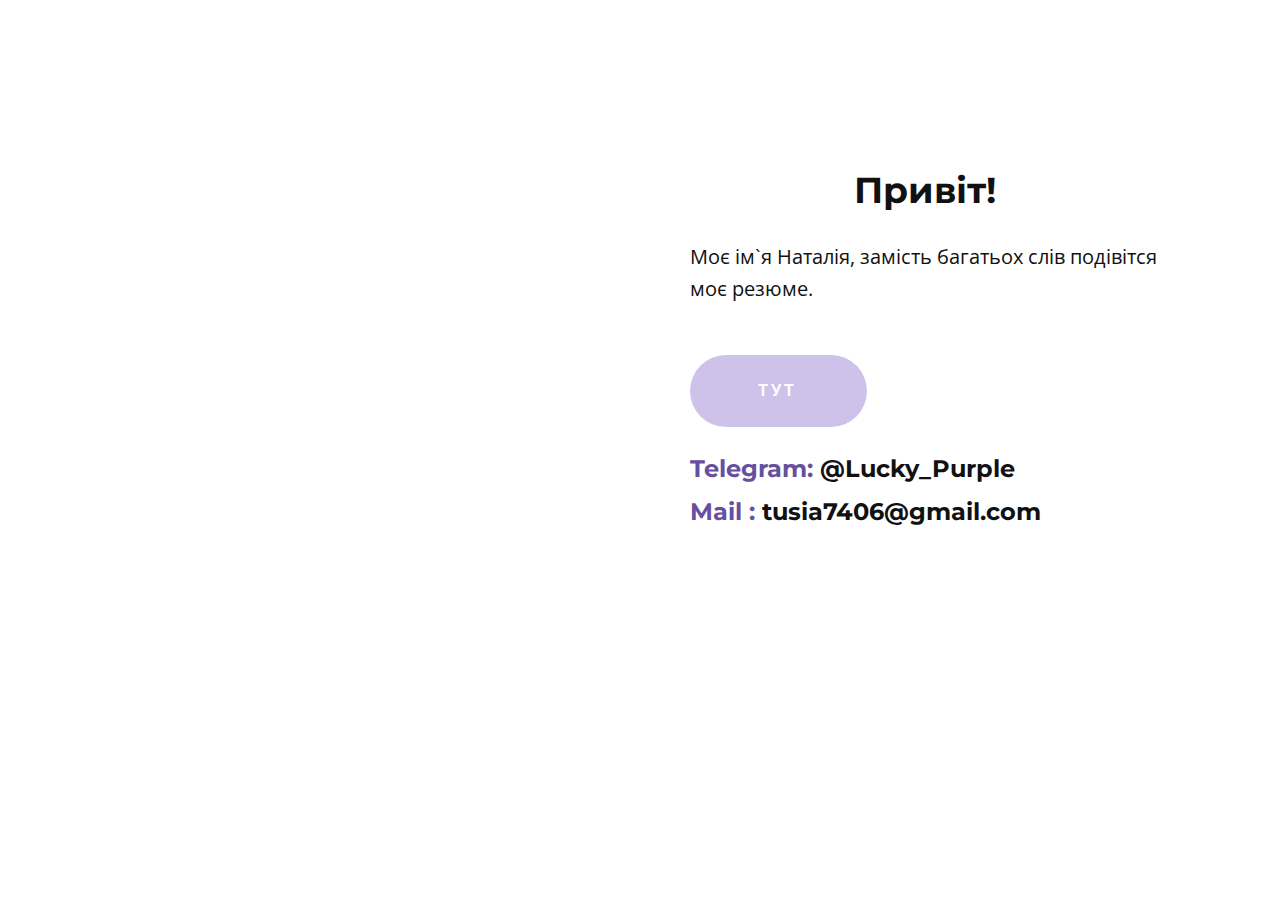
==== commit e059674a: "Update index.html" ====
--- a/index.html
+++ b/index.html
@@ -35,7 +35,7 @@
               <div class="u-align-center u-container-style u-layout-cell u-left-cell u-shape-rectangle u-size-30 u-layout-cell-2">
                 <div class="u-container-layout u-container-layout-2">
                   <h1 class="u-align-center u-custom-font u-font-montserrat u-text u-text-1">Привіт!</h1>
-                  <p class="u-align-left u-text u-text-2">Моє ім’я Наталія, замість багатьох слів подивіться моє резюме.</p>
+                  <p class="u-align-left u-text u-text-2">Моє ім`я Наталія, замість багатьох слів подівітся моє резюме.</p>
                   <a href="https://github.com/MaNaGeor/CV/raw/main/%D0%9C%D0%B0%D0%B7%D1%83%D1%80%D0%B8%D0%BA_%D0%9D_%D0%93_%D1%80%D0%B5%D0%B7%D1%8E%D0%BC%D0%B5.docx" class="u-active-palette-2-base u-align-left u-border-none u-btn u-btn-round u-button-style u-custom-font u-font-raleway u-hover-black u-palette-2-light-2 u-radius-50 u-text-body-alt-color u-btn-1">тут</a>
                   <h5 class="u-align-left u-custom-font u-font-montserrat u-text u-text-3">
                     <span class="u-text-palette-2-base">Telegram:</span> @Lucky_Purple <br>
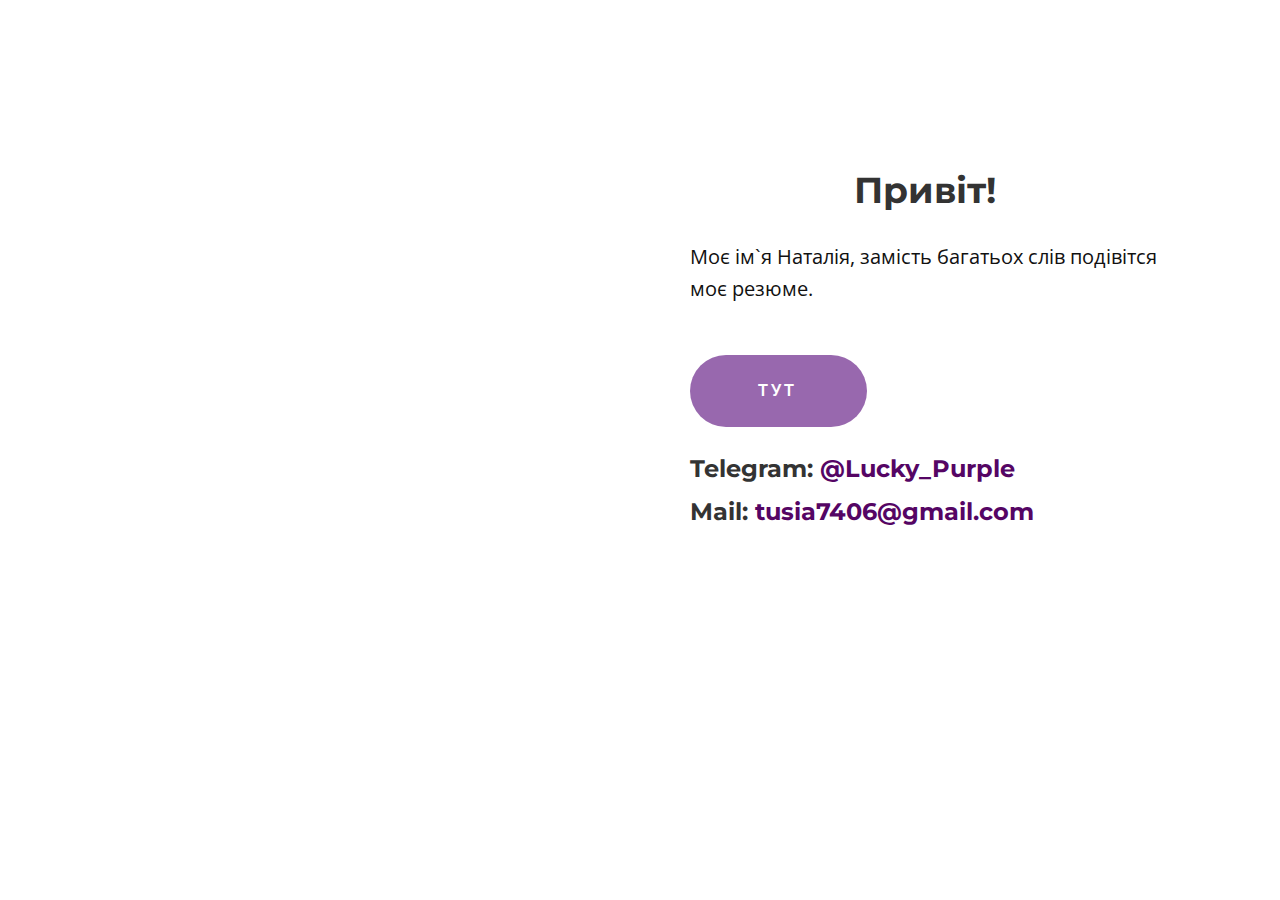
==== commit 6792af0a: "Add files via upload" ====
--- a/index.html
+++ b/index.html
@@ -1,52 +1,56 @@
-<!DOCTYPE html>
-<html style="font-size: 16px;" lang="ru"><head>
-    <meta name="viewport" content="width=device-width, initial-scale=1.0">
-    <meta charset="utf-8">
-    <meta name="keywords" content="Hello!">
-    <meta name="description" content="">
-    <title>Page 2</title>
-    <link rel="stylesheet" href="nicepage.css" media="screen">
-<link rel="stylesheet" href="Page-2.css" media="screen">
-    <script class="u-script" type="text/javascript" src="jquery-1.9.1.min.js" defer=""></script>
-    <script class="u-script" type="text/javascript" src="nicepage.js" defer=""></script>
-    <meta name="generator" content="Nicepage 5.7.13, nicepage.com">
-    <link id="u-theme-google-font" rel="stylesheet" href="https://fonts.googleapis.com/css?family=Ubuntu:300,300i,400,400i,500,500i,700,700i|Open+Sans:300,300i,400,400i,500,500i,600,600i,700,700i,800,800i">
-    <link id="u-page-google-font" rel="stylesheet" href="https://fonts.googleapis.com/css?family=Montserrat:100,100i,200,200i,300,300i,400,400i,500,500i,600,600i,700,700i,800,800i,900,900i|Raleway:100,100i,200,200i,300,300i,400,400i,500,500i,600,600i,700,700i,800,800i,900,900i">
-    
-    
-    <script type="application/ld+json">{
-		"@context": "http://schema.org",
-		"@type": "Organization",
-		"name": ""
-}</script>
-    <meta name="theme-color" content="#c675ec">
-    <meta property="og:title" content="Page 2">
-    <meta property="og:type" content="website">
-  <meta data-intl-tel-input-cdn-path="intlTelInput/"></head>
-  <body data-home-page="https://website4507660.nicepage.io/Page-2.html?version=97c099d9-b45e-4ecc-857e-c81735b4c6a5" data-home-page-title="Page 2" class="u-body u-xl-mode" data-lang="ru">
-    <section class="u-align-left u-clearfix u-section-1" id="carousel_b7f2">
-      <div class="u-clearfix u-sheet u-valign-middle u-sheet-1">
-        <div class="u-clearfix u-expanded-width u-layout-wrap u-layout-wrap-1">
-          <div class="u-gutter-0 u-layout">
-            <div class="u-layout-row">
-              <div class="u-align-center u-container-align-center u-container-style u-image u-layout-cell u-right-cell u-size-30 u-image-1" data-image-width="872" data-image-height="1056">
-                <div class="u-container-layout u-container-layout-1"></div>
-              </div>
-              <div class="u-align-center u-container-style u-layout-cell u-left-cell u-shape-rectangle u-size-30 u-layout-cell-2">
-                <div class="u-container-layout u-container-layout-2">
-                  <h1 class="u-align-center u-custom-font u-font-montserrat u-text u-text-1">Привіт!</h1>
-                  <p class="u-align-left u-text u-text-2">Моє ім`я Наталія, замість багатьох слів подівітся моє резюме.</p>
-                  <a href="https://github.com/MaNaGeor/CV/raw/main/%D0%9C%D0%B0%D0%B7%D1%83%D1%80%D0%B8%D0%BA_%D0%9D_%D0%93_%D1%80%D0%B5%D0%B7%D1%8E%D0%BC%D0%B5.docx" class="u-active-palette-2-base u-align-left u-border-none u-btn u-btn-round u-button-style u-custom-font u-font-raleway u-hover-black u-palette-2-light-2 u-radius-50 u-text-body-alt-color u-btn-1">тут</a>
-                  <h5 class="u-align-left u-custom-font u-font-montserrat u-text u-text-3">
-                    <span class="u-text-palette-2-base">Telegram:</span> @Lucky_Purple <br>
-                    <span style="font-weight: 700;" class="u-text-palette-2-base">Mail</span>
-                    <span class="u-text-palette-2-base">:</span> tusia7406@gmail.com
-                  </h5>
-                </div>
-              </div>
-            </div>
-          </div>
-        </div>
-      </div>
-    </section>  
-</body></html>
+<!DOCTYPE html>
+<html style="font-size: 16px;" lang="ru"><head>
+    <meta name="viewport" content="width=device-width, initial-scale=1.0">
+    <meta charset="utf-8">
+    <meta name="keywords" content="Hello!">
+    <meta name="description" content="">
+    <title>Page 2</title>
+    <link rel="stylesheet" href="nicepage.css" media="screen">
+<link rel="stylesheet" href="Page-2.css" media="screen">
+    <script class="u-script" type="text/javascript" src="jquery-1.9.1.min.js" defer=""></script>
+    <script class="u-script" type="text/javascript" src="nicepage.js" defer=""></script>
+    <meta name="generator" content="Nicepage 5.7.13, nicepage.com">
+    <link id="u-theme-google-font" rel="stylesheet" href="https://fonts.googleapis.com/css?family=Ubuntu:300,300i,400,400i,500,500i,700,700i|Open+Sans:300,300i,400,400i,500,500i,600,600i,700,700i,800,800i">
+    <link id="u-page-google-font" rel="stylesheet" href="https://fonts.googleapis.com/css?family=Montserrat:100,100i,200,200i,300,300i,400,400i,500,500i,600,600i,700,700i,800,800i,900,900i|Raleway:100,100i,200,200i,300,300i,400,400i,500,500i,600,600i,700,700i,800,800i,900,900i">
+    
+    
+    <script type="application/ld+json">{
+		"@context": "http://schema.org",
+		"@type": "Organization",
+		"name": ""
+}</script>
+    <meta name="theme-color" content="#c675ec">
+    <meta property="og:title" content="Page 2">
+    <meta property="og:type" content="website">
+  <meta data-intl-tel-input-cdn-path="intlTelInput/"></head>
+  <body data-home-page="https://website4507660.nicepage.io/Page-2.html?version=a460d4be-0038-4e2e-9994-7aad02f30b26" data-home-page-title="Page 2" class="u-body u-xl-mode" data-lang="ru">
+    <section class="u-align-left u-clearfix u-section-1" id="carousel_b7f2">
+      <div class="u-clearfix u-sheet u-valign-middle u-sheet-1">
+        <div class="u-clearfix u-expanded-width u-layout-wrap u-layout-wrap-1">
+          <div class="u-gutter-0 u-layout">
+            <div class="u-layout-row">
+              <div class="u-align-center u-container-align-center u-container-style u-image u-layout-cell u-right-cell u-size-30 u-image-1" data-image-width="872" data-image-height="1056">
+                <div class="u-container-layout u-container-layout-1"></div>
+              </div>
+              <div class="u-align-center u-container-style u-layout-cell u-left-cell u-shape-rectangle u-size-30 u-layout-cell-2">
+                <div class="u-container-layout u-container-layout-2">
+                  <h1 class="u-align-center u-custom-font u-font-montserrat u-text u-text-grey-80 u-text-1">Привіт!</h1>
+                  <p class="u-align-left u-text u-text-2">Моє ім`я Наталія, замість багатьох слів подівітся моє резюме.</p>
+                  <a href="https://github.com/MaNaGeor/CV/raw/main/%D0%9C%D0%B0%D0%B7%D1%83%D1%80%D0%B8%D0%BA_%D0%9D_%D0%93_%D1%80%D0%B5%D0%B7%D1%8E%D0%BC%D0%B5.docx" class="u-active-palette-2-base u-align-left u-border-none u-btn u-btn-round u-button-style u-custom-font u-font-raleway u-hover-grey-70 u-palette-1-dark-1 u-radius-50 u-text-body-alt-color u-btn-1">ТУТ</a>
+                  <h5 class="u-align-left u-custom-font u-font-montserrat u-text u-text-3">
+                    <span class="u-text-grey-80">Telegram:</span>
+                    <span class="u-text-custom-color-2">@Lucky_Purple </span>
+                    <span class="u-text-grey-80">
+                      <br>
+                      <span style="font-weight: 700;">Mail</span>:
+                    </span>
+                    <span class="u-text-custom-color-2">tusia7406@gmail.com</span>
+                  </h5>
+                </div>
+              </div>
+            </div>
+          </div>
+        </div>
+      </div>
+    </section>
+</body></html>--- a/nicepage.css
+++ b/nicepage.css
@@ -40165,7 +40165,576 @@
 
 /*begin-variables sitestylecss*/
 
+.u-custom-color-1,
+        .u-body.u-custom-color-1,
+        section.u-custom-color-1:before,
+        .u-custom-color-1 > .u-container-layout:before,
+        .u-custom-color-1 > .u-inner-container-layout:before,
+        .u-custom-color-1.u-sidenav:before,
+        .u-container-layout.u-container-layout.u-custom-color-1:before,
+        .u-table-alt-custom-color-1 tr:nth-child(even)
+        {
+            color: #ffffff;
+            background-color: #250232;
+        }
 
+        .u-input.u-custom-color-1,
+        .u-field-input.u-custom-color-1,
+        .u-button-style.u-custom-color-1,
+        .u-button-style.u-custom-color-1[class*="u-border-"]
+        {
+            color: #ffffff !important;
+            background-color: #250232 !important;
+        }
+
+        .u-button-style.u-custom-color-1:hover,
+        .u-button-style.u-custom-color-1[class*="u-border-"]:hover,
+        .u-button-style.u-custom-color-1:focus,
+        .u-button-style.u-custom-color-1[class*="u-border-"]:focus,
+        .u-button-style.u-button-style.u-custom-color-1:active,
+        .u-button-style.u-button-style.u-custom-color-1[class*="u-border-"]:active,
+        .u-button-style.u-button-style.u-custom-color-1.active,
+        .u-button-style.u-button-style.u-custom-color-1[class*="u-border-"].active,
+        li.active > .u-button-style.u-button-style.u-custom-color-1,
+        li.active > .u-button-style.u-button-style.u-custom-color-1[class*="u-border-"]
+        {
+            color: #ffffff !important;
+            background-color: #21022d !important;
+        }
+
+        .u-hover-custom-color-1:hover,
+        .u-hover-custom-color-1[class*="u-border-"]:hover,
+        .u-hover-custom-color-1:focus,
+        .u-hover-custom-color-1[class*="u-border-"]:focus,
+        .u-active-custom-color-1.u-active.u-active,
+        .u-active-custom-color-1[class*="u-border-"].u-active.u-active,
+        a.u-button-style.u-hover-custom-color-1:hover,
+        a.u-button-style.u-hover-custom-color-1[class*="u-border-"]:hover,
+        a.u-button-style:hover > .u-hover-custom-color-1,
+        a.u-button-style:hover > .u-hover-custom-color-1[class*="u-border-"],
+        a.u-button-style.u-hover-custom-color-1:focus,
+        a.u-button-style.u-hover-custom-color-1[class*="u-border-"]:focus,
+        a.u-button-style.u-button-style.u-active-custom-color-1:active,
+        a.u-button-style.u-button-style.u-active-custom-color-1[class*="u-border-"]:active,
+        a.u-button-style.u-button-style.u-active-custom-color-1.active,
+        a.u-button-style.u-button-style.u-active-custom-color-1[class*="u-border-"].active,
+        a.u-button-style.u-button-style.active > .u-active-custom-color-1,
+        a.u-button-style.u-button-style.active > .u-active-custom-color-1[class*="u-border-"],
+        li.active > a.u-button-style.u-button-style.u-active-custom-color-1,
+        li.active > a.u-button-style.u-button-style.u-active-custom-color-1[class*="u-border-"],
+        input.u-field-input.u-field-input.u-active-custom-color-1:checked
+        {
+            color: #ffffff !important;
+            background-color: #250232 !important;
+        }
+
+        a.u-link.u-hover-custom-color-1:hover {
+            color: #250232 !important;
+        }
+
+        
+        
+        .u-custom-color-2,
+        .u-body.u-custom-color-2,
+        section.u-custom-color-2:before,
+        .u-custom-color-2 > .u-container-layout:before,
+        .u-custom-color-2 > .u-inner-container-layout:before,
+        .u-custom-color-2.u-sidenav:before,
+        .u-container-layout.u-container-layout.u-custom-color-2:before,
+        .u-table-alt-custom-color-2 tr:nth-child(even)
+        {
+            color: #ffffff;
+            background-color: #550564;
+        }
+
+        .u-input.u-custom-color-2,
+        .u-field-input.u-custom-color-2,
+        .u-button-style.u-custom-color-2,
+        .u-button-style.u-custom-color-2[class*="u-border-"]
+        {
+            color: #ffffff !important;
+            background-color: #550564 !important;
+        }
+
+        .u-button-style.u-custom-color-2:hover,
+        .u-button-style.u-custom-color-2[class*="u-border-"]:hover,
+        .u-button-style.u-custom-color-2:focus,
+        .u-button-style.u-custom-color-2[class*="u-border-"]:focus,
+        .u-button-style.u-button-style.u-custom-color-2:active,
+        .u-button-style.u-button-style.u-custom-color-2[class*="u-border-"]:active,
+        .u-button-style.u-button-style.u-custom-color-2.active,
+        .u-button-style.u-button-style.u-custom-color-2[class*="u-border-"].active,
+        li.active > .u-button-style.u-button-style.u-custom-color-2,
+        li.active > .u-button-style.u-button-style.u-custom-color-2[class*="u-border-"]
+        {
+            color: #ffffff !important;
+            background-color: #4c045a !important;
+        }
+
+        .u-hover-custom-color-2:hover,
+        .u-hover-custom-color-2[class*="u-border-"]:hover,
+        .u-hover-custom-color-2:focus,
+        .u-hover-custom-color-2[class*="u-border-"]:focus,
+        .u-active-custom-color-2.u-active.u-active,
+        .u-active-custom-color-2[class*="u-border-"].u-active.u-active,
+        a.u-button-style.u-hover-custom-color-2:hover,
+        a.u-button-style.u-hover-custom-color-2[class*="u-border-"]:hover,
+        a.u-button-style:hover > .u-hover-custom-color-2,
+        a.u-button-style:hover > .u-hover-custom-color-2[class*="u-border-"],
+        a.u-button-style.u-hover-custom-color-2:focus,
+        a.u-button-style.u-hover-custom-color-2[class*="u-border-"]:focus,
+        a.u-button-style.u-button-style.u-active-custom-color-2:active,
+        a.u-button-style.u-button-style.u-active-custom-color-2[class*="u-border-"]:active,
+        a.u-button-style.u-button-style.u-active-custom-color-2.active,
+        a.u-button-style.u-button-style.u-active-custom-color-2[class*="u-border-"].active,
+        a.u-button-style.u-button-style.active > .u-active-custom-color-2,
+        a.u-button-style.u-button-style.active > .u-active-custom-color-2[class*="u-border-"],
+        li.active > a.u-button-style.u-button-style.u-active-custom-color-2,
+        li.active > a.u-button-style.u-button-style.u-active-custom-color-2[class*="u-border-"],
+        input.u-field-input.u-field-input.u-active-custom-color-2:checked
+        {
+            color: #ffffff !important;
+            background-color: #550564 !important;
+        }
+
+        a.u-link.u-hover-custom-color-2:hover {
+            color: #550564 !important;
+        }
+
+        
+        
+        .u-custom-color-3,
+        .u-body.u-custom-color-3,
+        section.u-custom-color-3:before,
+        .u-custom-color-3 > .u-container-layout:before,
+        .u-custom-color-3 > .u-inner-container-layout:before,
+        .u-custom-color-3.u-sidenav:before,
+        .u-container-layout.u-container-layout.u-custom-color-3:before,
+        .u-table-alt-custom-color-3 tr:nth-child(even)
+        {
+            color: #ffffff;
+            background-color: #630375;
+        }
+
+        .u-input.u-custom-color-3,
+        .u-field-input.u-custom-color-3,
+        .u-button-style.u-custom-color-3,
+        .u-button-style.u-custom-color-3[class*="u-border-"]
+        {
+            color: #ffffff !important;
+            background-color: #630375 !important;
+        }
+
+        .u-button-style.u-custom-color-3:hover,
+        .u-button-style.u-custom-color-3[class*="u-border-"]:hover,
+        .u-button-style.u-custom-color-3:focus,
+        .u-button-style.u-custom-color-3[class*="u-border-"]:focus,
+        .u-button-style.u-button-style.u-custom-color-3:active,
+        .u-button-style.u-button-style.u-custom-color-3[class*="u-border-"]:active,
+        .u-button-style.u-button-style.u-custom-color-3.active,
+        .u-button-style.u-button-style.u-custom-color-3[class*="u-border-"].active,
+        li.active > .u-button-style.u-button-style.u-custom-color-3,
+        li.active > .u-button-style.u-button-style.u-custom-color-3[class*="u-border-"]
+        {
+            color: #ffffff !important;
+            background-color: #590369 !important;
+        }
+
+        .u-hover-custom-color-3:hover,
+        .u-hover-custom-color-3[class*="u-border-"]:hover,
+        .u-hover-custom-color-3:focus,
+        .u-hover-custom-color-3[class*="u-border-"]:focus,
+        .u-active-custom-color-3.u-active.u-active,
+        .u-active-custom-color-3[class*="u-border-"].u-active.u-active,
+        a.u-button-style.u-hover-custom-color-3:hover,
+        a.u-button-style.u-hover-custom-color-3[class*="u-border-"]:hover,
+        a.u-button-style:hover > .u-hover-custom-color-3,
+        a.u-button-style:hover > .u-hover-custom-color-3[class*="u-border-"],
+        a.u-button-style.u-hover-custom-color-3:focus,
+        a.u-button-style.u-hover-custom-color-3[class*="u-border-"]:focus,
+        a.u-button-style.u-button-style.u-active-custom-color-3:active,
+        a.u-button-style.u-button-style.u-active-custom-color-3[class*="u-border-"]:active,
+        a.u-button-style.u-button-style.u-active-custom-color-3.active,
+        a.u-button-style.u-button-style.u-active-custom-color-3[class*="u-border-"].active,
+        a.u-button-style.u-button-style.active > .u-active-custom-color-3,
+        a.u-button-style.u-button-style.active > .u-active-custom-color-3[class*="u-border-"],
+        li.active > a.u-button-style.u-button-style.u-active-custom-color-3,
+        li.active > a.u-button-style.u-button-style.u-active-custom-color-3[class*="u-border-"],
+        input.u-field-input.u-field-input.u-active-custom-color-3:checked
+        {
+            color: #ffffff !important;
+            background-color: #630375 !important;
+        }
+
+        a.u-link.u-hover-custom-color-3:hover {
+            color: #630375 !important;
+        }
+
+        
+
+        
+        .u-border-custom-color-1,
+        .u-border-custom-color-1.u-input,
+        .u-border-custom-color-1.u-field-input.u-field-input,
+        .u-separator-custom-color-1:after
+        {
+            border-color: #250232;
+            stroke: #250232;
+        }
+
+        .u-button-style.u-border-custom-color-1
+        {
+            border-color: #250232 !important;
+            color: #250232 !important;
+            background-color: transparent !important;
+        }
+
+        .u-button-style.u-border-custom-color-1:hover,
+        .u-button-style.u-border-custom-color-1:focus
+        {
+            border-color: transparent !important;
+            color: #21022d !important;
+            background-color: transparent !important;
+        }
+
+        .u-border-hover-custom-color-1:hover,
+        .u-border-hover-custom-color-1:focus,
+        .u-border-active-custom-color-1.u-active.u-active,
+        a.u-button-style.u-border-hover-custom-color-1:hover,
+        a.u-button-style:hover > .u-border-hover-custom-color-1,
+        a.u-button-style.u-border-hover-custom-color-1:focus,
+        a.u-button-style.u-button-style.u-border-active-custom-color-1:active,
+        a.u-button-style.u-button-style.u-border-active-custom-color-1.active,
+        a.u-button-style.u-button-style.active > .u-border-active-custom-color-1,
+        li.active > a.u-button-style.u-button-style.u-border-active-custom-color-1,
+        input.u-field-input.u-field-input.u-border-active-custom-color-1:checked
+        {
+            color: #250232 !important;
+            border-color: #250232 !important;
+        }
+
+        .u-link.u-border-custom-color-1[class*="u-border-"]
+        {
+            border-color: #250232 !important;
+        }
+
+        .u-link.u-border-custom-color-1[class*="u-border-"]:hover
+        {
+            border-color: #21022d !important;
+        }
+        
+        
+        .u-border-custom-color-2,
+        .u-border-custom-color-2.u-input,
+        .u-border-custom-color-2.u-field-input.u-field-input,
+        .u-separator-custom-color-2:after
+        {
+            border-color: #550564;
+            stroke: #550564;
+        }
+
+        .u-button-style.u-border-custom-color-2
+        {
+            border-color: #550564 !important;
+            color: #550564 !important;
+            background-color: transparent !important;
+        }
+
+        .u-button-style.u-border-custom-color-2:hover,
+        .u-button-style.u-border-custom-color-2:focus
+        {
+            border-color: transparent !important;
+            color: #4c045a !important;
+            background-color: transparent !important;
+        }
+
+        .u-border-hover-custom-color-2:hover,
+        .u-border-hover-custom-color-2:focus,
+        .u-border-active-custom-color-2.u-active.u-active,
+        a.u-button-style.u-border-hover-custom-color-2:hover,
+        a.u-button-style:hover > .u-border-hover-custom-color-2,
+        a.u-button-style.u-border-hover-custom-color-2:focus,
+        a.u-button-style.u-button-style.u-border-active-custom-color-2:active,
+        a.u-button-style.u-button-style.u-border-active-custom-color-2.active,
+        a.u-button-style.u-button-style.active > .u-border-active-custom-color-2,
+        li.active > a.u-button-style.u-button-style.u-border-active-custom-color-2,
+        input.u-field-input.u-field-input.u-border-active-custom-color-2:checked
+        {
+            color: #550564 !important;
+            border-color: #550564 !important;
+        }
+
+        .u-link.u-border-custom-color-2[class*="u-border-"]
+        {
+            border-color: #550564 !important;
+        }
+
+        .u-link.u-border-custom-color-2[class*="u-border-"]:hover
+        {
+            border-color: #4c045a !important;
+        }
+        
+        
+        .u-border-custom-color-3,
+        .u-border-custom-color-3.u-input,
+        .u-border-custom-color-3.u-field-input.u-field-input,
+        .u-separator-custom-color-3:after
+        {
+            border-color: #630375;
+            stroke: #630375;
+        }
+
+        .u-button-style.u-border-custom-color-3
+        {
+            border-color: #630375 !important;
+            color: #630375 !important;
+            background-color: transparent !important;
+        }
+
+        .u-button-style.u-border-custom-color-3:hover,
+        .u-button-style.u-border-custom-color-3:focus
+        {
+            border-color: transparent !important;
+            color: #590369 !important;
+            background-color: transparent !important;
+        }
+
+        .u-border-hover-custom-color-3:hover,
+        .u-border-hover-custom-color-3:focus,
+        .u-border-active-custom-color-3.u-active.u-active,
+        a.u-button-style.u-border-hover-custom-color-3:hover,
+        a.u-button-style:hover > .u-border-hover-custom-color-3,
+        a.u-button-style.u-border-hover-custom-color-3:focus,
+        a.u-button-style.u-button-style.u-border-active-custom-color-3:active,
+        a.u-button-style.u-button-style.u-border-active-custom-color-3.active,
+        a.u-button-style.u-button-style.active > .u-border-active-custom-color-3,
+        li.active > a.u-button-style.u-button-style.u-border-active-custom-color-3,
+        input.u-field-input.u-field-input.u-border-active-custom-color-3:checked
+        {
+            color: #630375 !important;
+            border-color: #630375 !important;
+        }
+
+        .u-link.u-border-custom-color-3[class*="u-border-"]
+        {
+            border-color: #630375 !important;
+        }
+
+        .u-link.u-border-custom-color-3[class*="u-border-"]:hover
+        {
+            border-color: #590369 !important;
+        }
+        
+
+        
+        .u-text-custom-color-1,
+        .u-input.u-text-custom-color-1,
+        .u-input.u-text-custom-color-1[class*="u-border-"],
+        li.active > a.u-button-style.u-text-custom-color-1,
+        li.active > a.u-button-style.u-text-custom-color-1[class*="u-border-"],
+        a.u-button-style.u-text-custom-color-1,
+        a.u-button-style.u-text-custom-color-1[class*="u-border-"]
+        {
+            color: #250232 !important;
+        }
+
+        a.u-button-style.u-text-custom-color-1:hover,
+        a.u-button-style.u-text-custom-color-1[class*="u-border-"]:hover,
+        a.u-button-style.u-text-custom-color-1:focus,
+        a.u-button-style.u-text-custom-color-1[class*="u-border-"]:focus,
+        a.u-button-style.u-button-style.u-text-custom-color-1:active,
+        a.u-button-style.u-button-style.u-text-custom-color-1[class*="u-border-"]:active,
+        a.u-button-style.u-button-style.u-text-custom-color-1.active,
+        a.u-button-style.u-button-style.u-text-custom-color-1[class*="u-border-"].active
+        {
+            color: #21022d !important;
+        }
+
+        a.u-button-style:hover > .u-text-hover-custom-color-1,
+        a.u-button-style:hover > .u-text-hover-custom-color-1[class*="u-border-"],
+        a.u-button-style.u-button-style.u-text-hover-custom-color-1:hover,
+        a.u-button-style.u-button-style.u-text-hover-custom-color-1[class*="u-border-"]:hover,
+        a.u-button-style.u-button-style.u-button-style.u-text-hover-custom-color-1.active,
+        a.u-button-style.u-button-style.u-button-style.u-text-hover-custom-color-1[class*="u-border-"].active,
+        a.u-button-style.u-button-style.u-button-style.u-text-hover-custom-color-1:active,
+        a.u-button-style.u-button-style.u-button-style.u-text-hover-custom-color-1[class*="u-border-"]:active,
+        a.u-button-style.u-button-style.u-text-hover-custom-color-1:focus,
+        a.u-button-style.u-button-style.u-text-hover-custom-color-1[class*="u-border-"]:focus,
+        a.u-button-style.u-button-style.u-button-style.u-button-style.u-text-active-custom-color-1:active,
+        a.u-button-style.u-button-style.u-button-style.u-button-style.u-text-active-custom-color-1[class*="u-border-"]:active,
+        a.u-button-style.u-button-style.u-button-style.u-button-style.u-text-active-custom-color-1.active,
+        a.u-button-style.u-button-style.u-button-style.u-button-style.u-text-active-custom-color-1[class*="u-border-"].active,
+        a.u-button-style.u-button-style.active > .u-text-active-custom-color-1,
+        a.u-button-style.u-button-style.active > .u-text-active-custom-color-1[class*="u-border-"],
+        :not(.level-2) > .u-nav > .u-nav-item > a.u-nav-link.u-text-hover-custom-color-1:hover,
+        :not(.level-2) > .u-nav > .u-nav-item > a.u-nav-link.u-nav-link.u-text-active-custom-color-1.active,
+        .u-text-hover-custom-color-1.u-language-url:hover,
+        .u-text-hover-custom-color-1 .u-language-url:hover,
+        .u-text-hover-custom-color-1.u-carousel-control:hover,
+        .u-popupmenu-items.u-text-hover-custom-color-1 .u-nav-link:hover,
+        .u-popupmenu-items.u-popupmenu-items.u-text-active-custom-color-1 .u-nav-link.active
+        {
+            color: #250232 !important;
+        }
+
+        .u-text-custom-color-1 .u-svg-link,
+        .u-text-hover-custom-color-1:hover .u-svg-link,
+        .u-button-style:hover > .u-text-hover-custom-color-1 .u-svg-link,
+        .u-button-style.u-button-style.active > .u-text-active-custom-color-1 .u-svg-link,
+        .u-text-hover-custom-color-1:focus .u-svg-link
+        {
+            fill: #250232;
+        }
+
+        .u-link.u-text-custom-color-1:hover
+        {
+            color: #21022d !important;
+        }
+
+        a.u-link.u-text-hover-custom-color-1:hover
+        {
+            color: #250232 !important;
+        }
+        
+        
+        .u-text-custom-color-2,
+        .u-input.u-text-custom-color-2,
+        .u-input.u-text-custom-color-2[class*="u-border-"],
+        li.active > a.u-button-style.u-text-custom-color-2,
+        li.active > a.u-button-style.u-text-custom-color-2[class*="u-border-"],
+        a.u-button-style.u-text-custom-color-2,
+        a.u-button-style.u-text-custom-color-2[class*="u-border-"]
+        {
+            color: #550564 !important;
+        }
+
+        a.u-button-style.u-text-custom-color-2:hover,
+        a.u-button-style.u-text-custom-color-2[class*="u-border-"]:hover,
+        a.u-button-style.u-text-custom-color-2:focus,
+        a.u-button-style.u-text-custom-color-2[class*="u-border-"]:focus,
+        a.u-button-style.u-button-style.u-text-custom-color-2:active,
+        a.u-button-style.u-button-style.u-text-custom-color-2[class*="u-border-"]:active,
+        a.u-button-style.u-button-style.u-text-custom-color-2.active,
+        a.u-button-style.u-button-style.u-text-custom-color-2[class*="u-border-"].active
+        {
+            color: #4c045a !important;
+        }
+
+        a.u-button-style:hover > .u-text-hover-custom-color-2,
+        a.u-button-style:hover > .u-text-hover-custom-color-2[class*="u-border-"],
+        a.u-button-style.u-button-style.u-text-hover-custom-color-2:hover,
+        a.u-button-style.u-button-style.u-text-hover-custom-color-2[class*="u-border-"]:hover,
+        a.u-button-style.u-button-style.u-button-style.u-text-hover-custom-color-2.active,
+        a.u-button-style.u-button-style.u-button-style.u-text-hover-custom-color-2[class*="u-border-"].active,
+        a.u-button-style.u-button-style.u-button-style.u-text-hover-custom-color-2:active,
+        a.u-button-style.u-button-style.u-button-style.u-text-hover-custom-color-2[class*="u-border-"]:active,
+        a.u-button-style.u-button-style.u-text-hover-custom-color-2:focus,
+        a.u-button-style.u-button-style.u-text-hover-custom-color-2[class*="u-border-"]:focus,
+        a.u-button-style.u-button-style.u-button-style.u-button-style.u-text-active-custom-color-2:active,
+        a.u-button-style.u-button-style.u-button-style.u-button-style.u-text-active-custom-color-2[class*="u-border-"]:active,
+        a.u-button-style.u-button-style.u-button-style.u-button-style.u-text-active-custom-color-2.active,
+        a.u-button-style.u-button-style.u-button-style.u-button-style.u-text-active-custom-color-2[class*="u-border-"].active,
+        a.u-button-style.u-button-style.active > .u-text-active-custom-color-2,
+        a.u-button-style.u-button-style.active > .u-text-active-custom-color-2[class*="u-border-"],
+        :not(.level-2) > .u-nav > .u-nav-item > a.u-nav-link.u-text-hover-custom-color-2:hover,
+        :not(.level-2) > .u-nav > .u-nav-item > a.u-nav-link.u-nav-link.u-text-active-custom-color-2.active,
+        .u-text-hover-custom-color-2.u-language-url:hover,
+        .u-text-hover-custom-color-2 .u-language-url:hover,
+        .u-text-hover-custom-color-2.u-carousel-control:hover,
+        .u-popupmenu-items.u-text-hover-custom-color-2 .u-nav-link:hover,
+        .u-popupmenu-items.u-popupmenu-items.u-text-active-custom-color-2 .u-nav-link.active
+        {
+            color: #550564 !important;
+        }
+
+        .u-text-custom-color-2 .u-svg-link,
+        .u-text-hover-custom-color-2:hover .u-svg-link,
+        .u-button-style:hover > .u-text-hover-custom-color-2 .u-svg-link,
+        .u-button-style.u-button-style.active > .u-text-active-custom-color-2 .u-svg-link,
+        .u-text-hover-custom-color-2:focus .u-svg-link
+        {
+            fill: #550564;
+        }
+
+        .u-link.u-text-custom-color-2:hover
+        {
+            color: #4c045a !important;
+        }
+
+        a.u-link.u-text-hover-custom-color-2:hover
+        {
+            color: #550564 !important;
+        }
+        
+        
+        .u-text-custom-color-3,
+        .u-input.u-text-custom-color-3,
+        .u-input.u-text-custom-color-3[class*="u-border-"],
+        li.active > a.u-button-style.u-text-custom-color-3,
+        li.active > a.u-button-style.u-text-custom-color-3[class*="u-border-"],
+        a.u-button-style.u-text-custom-color-3,
+        a.u-button-style.u-text-custom-color-3[class*="u-border-"]
+        {
+            color: #630375 !important;
+        }
+
+        a.u-button-style.u-text-custom-color-3:hover,
+        a.u-button-style.u-text-custom-color-3[class*="u-border-"]:hover,
+        a.u-button-style.u-text-custom-color-3:focus,
+        a.u-button-style.u-text-custom-color-3[class*="u-border-"]:focus,
+        a.u-button-style.u-button-style.u-text-custom-color-3:active,
+        a.u-button-style.u-button-style.u-text-custom-color-3[class*="u-border-"]:active,
+        a.u-button-style.u-button-style.u-text-custom-color-3.active,
+        a.u-button-style.u-button-style.u-text-custom-color-3[class*="u-border-"].active
+        {
+            color: #590369 !important;
+        }
+
+        a.u-button-style:hover > .u-text-hover-custom-color-3,
+        a.u-button-style:hover > .u-text-hover-custom-color-3[class*="u-border-"],
+        a.u-button-style.u-button-style.u-text-hover-custom-color-3:hover,
+        a.u-button-style.u-button-style.u-text-hover-custom-color-3[class*="u-border-"]:hover,
+        a.u-button-style.u-button-style.u-button-style.u-text-hover-custom-color-3.active,
+        a.u-button-style.u-button-style.u-button-style.u-text-hover-custom-color-3[class*="u-border-"].active,
+        a.u-button-style.u-button-style.u-button-style.u-text-hover-custom-color-3:active,
+        a.u-button-style.u-button-style.u-button-style.u-text-hover-custom-color-3[class*="u-border-"]:active,
+        a.u-button-style.u-button-style.u-text-hover-custom-color-3:focus,
+        a.u-button-style.u-button-style.u-text-hover-custom-color-3[class*="u-border-"]:focus,
+        a.u-button-style.u-button-style.u-button-style.u-button-style.u-text-active-custom-color-3:active,
+        a.u-button-style.u-button-style.u-button-style.u-button-style.u-text-active-custom-color-3[class*="u-border-"]:active,
+        a.u-button-style.u-button-style.u-button-style.u-button-style.u-text-active-custom-color-3.active,
+        a.u-button-style.u-button-style.u-button-style.u-button-style.u-text-active-custom-color-3[class*="u-border-"].active,
+        a.u-button-style.u-button-style.active > .u-text-active-custom-color-3,
+        a.u-button-style.u-button-style.active > .u-text-active-custom-color-3[class*="u-border-"],
+        :not(.level-2) > .u-nav > .u-nav-item > a.u-nav-link.u-text-hover-custom-color-3:hover,
+        :not(.level-2) > .u-nav > .u-nav-item > a.u-nav-link.u-nav-link.u-text-active-custom-color-3.active,
+        .u-text-hover-custom-color-3.u-language-url:hover,
+        .u-text-hover-custom-color-3 .u-language-url:hover,
+        .u-text-hover-custom-color-3.u-carousel-control:hover,
+        .u-popupmenu-items.u-text-hover-custom-color-3 .u-nav-link:hover,
+        .u-popupmenu-items.u-popupmenu-items.u-text-active-custom-color-3 .u-nav-link.active
+        {
+            color: #630375 !important;
+        }
+
+        .u-text-custom-color-3 .u-svg-link,
+        .u-text-hover-custom-color-3:hover .u-svg-link,
+        .u-button-style:hover > .u-text-hover-custom-color-3 .u-svg-link,
+        .u-button-style.u-button-style.active > .u-text-active-custom-color-3 .u-svg-link,
+        .u-text-hover-custom-color-3:focus .u-svg-link
+        {
+            fill: #630375;
+        }
+
+        .u-link.u-text-custom-color-3:hover
+        {
+            color: #590369 !important;
+        }
+
+        a.u-link.u-text-hover-custom-color-3:hover
+        {
+            color: #630375 !important;
+        }
 
         .u-body
         {
@@ -40571,29 +41140,29 @@
         /** color-rules **/
 
         /** alt-color-rules **/
-        .u-body-color h6,.u-palette-1-base h6,.u-palette-1-dark-3 h6,.u-palette-1-dark-2 h6,.u-palette-1-dark-1 h6,.u-palette-1 h6,.u-palette-1-light-1 h6,.u-palette-2-base h6,.u-palette-2-dark-3 h6,.u-palette-2-dark-2 h6,.u-palette-2-dark-1 h6,.u-palette-2 h6,.u-palette-2-light-1 h6,.u-palette-3-base h6,.u-palette-3-dark-3 h6,.u-palette-3-dark-2 h6,.u-palette-3-dark-1 h6,.u-palette-3 h6,.u-palette-3-light-1 h6,.u-palette-4-base h6,.u-palette-4-dark-3 h6,.u-palette-4-dark-2 h6,.u-palette-4-dark-1 h6,.u-palette-5-dark-3 h6,.u-palette-5-dark-2 h6,.u-palette-5-dark-1 h6,.u-grey-40 h6,.u-grey-30 h6,.u-grey-90 h6,.u-grey-80 h6,.u-grey-75 h6,.u-black h6,.u-grey-70 h6,.u-grey-60 h6,.u-grey-50 h6,.u-grey-dark-3 h6,.u-grey-dark-2 h6,.u-grey-dark-1 h6,.u-grey h6,.u-shading h6,.u-overlap-contrast .u-header h6:not(.u-nav-link):not(.u-btn)
+        .u-custom-color-1 h6,.u-custom-color-2 h6,.u-custom-color-3 h6,.u-body-color h6,.u-palette-1-base h6,.u-palette-1-dark-3 h6,.u-palette-1-dark-2 h6,.u-palette-1-dark-1 h6,.u-palette-1 h6,.u-palette-1-light-1 h6,.u-palette-2-base h6,.u-palette-2-dark-3 h6,.u-palette-2-dark-2 h6,.u-palette-2-dark-1 h6,.u-palette-2 h6,.u-palette-2-light-1 h6,.u-palette-3-base h6,.u-palette-3-dark-3 h6,.u-palette-3-dark-2 h6,.u-palette-3-dark-1 h6,.u-palette-3 h6,.u-palette-3-light-1 h6,.u-palette-4-base h6,.u-palette-4-dark-3 h6,.u-palette-4-dark-2 h6,.u-palette-4-dark-1 h6,.u-palette-5-dark-3 h6,.u-palette-5-dark-2 h6,.u-palette-5-dark-1 h6,.u-grey-40 h6,.u-grey-30 h6,.u-grey-90 h6,.u-grey-80 h6,.u-grey-75 h6,.u-black h6,.u-grey-70 h6,.u-grey-60 h6,.u-grey-50 h6,.u-grey-dark-3 h6,.u-grey-dark-2 h6,.u-grey-dark-1 h6,.u-grey h6,.u-shading h6,.u-overlap-contrast .u-header h6:not(.u-nav-link):not(.u-btn)
         {
         color: #ffffff;
         }
-        .u-body-color a,.u-palette-1-base a,.u-palette-1-dark-3 a,.u-palette-1-dark-2 a,.u-palette-1-dark-1 a,.u-palette-1 a,.u-palette-1-light-1 a,.u-palette-2-base a,.u-palette-2-dark-3 a,.u-palette-2-dark-2 a,.u-palette-2-dark-1 a,.u-palette-2 a,.u-palette-2-light-1 a,.u-palette-3-base a,.u-palette-3-dark-3 a,.u-palette-3-dark-2 a,.u-palette-3-dark-1 a,.u-palette-3 a,.u-palette-3-light-1 a,.u-palette-4-base a,.u-palette-4-dark-3 a,.u-palette-4-dark-2 a,.u-palette-4-dark-1 a,.u-palette-5-dark-3 a,.u-palette-5-dark-2 a,.u-palette-5-dark-1 a,.u-grey-40 a,.u-grey-30 a,.u-grey-90 a,.u-grey-80 a,.u-grey-75 a,.u-black a,.u-grey-70 a,.u-grey-60 a,.u-grey-50 a,.u-grey-dark-3 a,.u-grey-dark-2 a,.u-grey-dark-1 a,.u-grey a,.u-shading a,.u-overlap-contrast .u-header a:not(.u-nav-link):not(.u-btn)
+        .u-custom-color-1 a,.u-custom-color-2 a,.u-custom-color-3 a,.u-body-color a,.u-palette-1-base a,.u-palette-1-dark-3 a,.u-palette-1-dark-2 a,.u-palette-1-dark-1 a,.u-palette-1 a,.u-palette-1-light-1 a,.u-palette-2-base a,.u-palette-2-dark-3 a,.u-palette-2-dark-2 a,.u-palette-2-dark-1 a,.u-palette-2 a,.u-palette-2-light-1 a,.u-palette-3-base a,.u-palette-3-dark-3 a,.u-palette-3-dark-2 a,.u-palette-3-dark-1 a,.u-palette-3 a,.u-palette-3-light-1 a,.u-palette-4-base a,.u-palette-4-dark-3 a,.u-palette-4-dark-2 a,.u-palette-4-dark-1 a,.u-palette-5-dark-3 a,.u-palette-5-dark-2 a,.u-palette-5-dark-1 a,.u-grey-40 a,.u-grey-30 a,.u-grey-90 a,.u-grey-80 a,.u-grey-75 a,.u-black a,.u-grey-70 a,.u-grey-60 a,.u-grey-50 a,.u-grey-dark-3 a,.u-grey-dark-2 a,.u-grey-dark-1 a,.u-grey a,.u-shading a,.u-overlap-contrast .u-header a:not(.u-nav-link):not(.u-btn)
         {
         color: #e7c6f7;
         }
-        .u-body-color a:hover,.u-palette-1-base a:hover,.u-palette-1-dark-3 a:hover,.u-palette-1-dark-2 a:hover,.u-palette-1-dark-1 a:hover,.u-palette-1 a:hover,.u-palette-1-light-1 a:hover,.u-palette-2-base a:hover,.u-palette-2-dark-3 a:hover,.u-palette-2-dark-2 a:hover,.u-palette-2-dark-1 a:hover,.u-palette-2 a:hover,.u-palette-2-light-1 a:hover,.u-palette-3-base a:hover,.u-palette-3-dark-3 a:hover,.u-palette-3-dark-2 a:hover,.u-palette-3-dark-1 a:hover,.u-palette-3 a:hover,.u-palette-3-light-1 a:hover,.u-palette-4-base a:hover,.u-palette-4-dark-3 a:hover,.u-palette-4-dark-2 a:hover,.u-palette-4-dark-1 a:hover,.u-palette-5-dark-3 a:hover,.u-palette-5-dark-2 a:hover,.u-palette-5-dark-1 a:hover,.u-grey-40 a:hover,.u-grey-30 a:hover,.u-grey-90 a:hover,.u-grey-80 a:hover,.u-grey-75 a:hover,.u-black a:hover,.u-grey-70 a:hover,.u-grey-60 a:hover,.u-grey-50 a:hover,.u-grey-dark-3 a:hover,.u-grey-dark-2 a:hover,.u-grey-dark-1 a:hover,.u-grey a:hover
+        .u-custom-color-1 a:hover,.u-custom-color-2 a:hover,.u-custom-color-3 a:hover,.u-body-color a:hover,.u-palette-1-base a:hover,.u-palette-1-dark-3 a:hover,.u-palette-1-dark-2 a:hover,.u-palette-1-dark-1 a:hover,.u-palette-1 a:hover,.u-palette-1-light-1 a:hover,.u-palette-2-base a:hover,.u-palette-2-dark-3 a:hover,.u-palette-2-dark-2 a:hover,.u-palette-2-dark-1 a:hover,.u-palette-2 a:hover,.u-palette-2-light-1 a:hover,.u-palette-3-base a:hover,.u-palette-3-dark-3 a:hover,.u-palette-3-dark-2 a:hover,.u-palette-3-dark-1 a:hover,.u-palette-3 a:hover,.u-palette-3-light-1 a:hover,.u-palette-4-base a:hover,.u-palette-4-dark-3 a:hover,.u-palette-4-dark-2 a:hover,.u-palette-4-dark-1 a:hover,.u-palette-5-dark-3 a:hover,.u-palette-5-dark-2 a:hover,.u-palette-5-dark-1 a:hover,.u-grey-40 a:hover,.u-grey-30 a:hover,.u-grey-90 a:hover,.u-grey-80 a:hover,.u-grey-75 a:hover,.u-black a:hover,.u-grey-70 a:hover,.u-grey-60 a:hover,.u-grey-50 a:hover,.u-grey-dark-3 a:hover,.u-grey-dark-2 a:hover,.u-grey-dark-1 a:hover,.u-grey a:hover
         {
         color: #a1a1a1;
         }
-        .u-body-color .u-btn,.u-palette-1-base .u-btn,.u-palette-1-dark-3 .u-btn,.u-palette-1-dark-2 .u-btn,.u-palette-1-dark-1 .u-btn,.u-palette-1 .u-btn,.u-palette-1-light-1 .u-btn,.u-palette-2-base .u-btn,.u-palette-2-dark-3 .u-btn,.u-palette-2-dark-2 .u-btn,.u-palette-2-dark-1 .u-btn,.u-palette-2 .u-btn,.u-palette-2-light-1 .u-btn,.u-palette-3-base .u-btn,.u-palette-3-dark-3 .u-btn,.u-palette-3-dark-2 .u-btn,.u-palette-3-dark-1 .u-btn,.u-palette-3 .u-btn,.u-palette-3-light-1 .u-btn,.u-palette-4-base .u-btn,.u-palette-4-dark-3 .u-btn,.u-palette-4-dark-2 .u-btn,.u-palette-4-dark-1 .u-btn,.u-palette-5-dark-3 .u-btn,.u-palette-5-dark-2 .u-btn,.u-palette-5-dark-1 .u-btn,.u-grey-40 .u-btn,.u-grey-30 .u-btn,.u-grey-90 .u-btn,.u-grey-80 .u-btn,.u-grey-75 .u-btn,.u-black .u-btn,.u-grey-70 .u-btn,.u-grey-60 .u-btn,.u-grey-50 .u-btn,.u-grey-dark-3 .u-btn,.u-grey-dark-2 .u-btn,.u-grey-dark-1 .u-btn,.u-grey .u-btn,.u-shading .u-btn,.u-overlap-contrast .u-header .u-btn
+        .u-custom-color-1 .u-btn,.u-custom-color-2 .u-btn,.u-custom-color-3 .u-btn,.u-body-color .u-btn,.u-palette-1-base .u-btn,.u-palette-1-dark-3 .u-btn,.u-palette-1-dark-2 .u-btn,.u-palette-1-dark-1 .u-btn,.u-palette-1 .u-btn,.u-palette-1-light-1 .u-btn,.u-palette-2-base .u-btn,.u-palette-2-dark-3 .u-btn,.u-palette-2-dark-2 .u-btn,.u-palette-2-dark-1 .u-btn,.u-palette-2 .u-btn,.u-palette-2-light-1 .u-btn,.u-palette-3-base .u-btn,.u-palette-3-dark-3 .u-btn,.u-palette-3-dark-2 .u-btn,.u-palette-3-dark-1 .u-btn,.u-palette-3 .u-btn,.u-palette-3-light-1 .u-btn,.u-palette-4-base .u-btn,.u-palette-4-dark-3 .u-btn,.u-palette-4-dark-2 .u-btn,.u-palette-4-dark-1 .u-btn,.u-palette-5-dark-3 .u-btn,.u-palette-5-dark-2 .u-btn,.u-palette-5-dark-1 .u-btn,.u-grey-40 .u-btn,.u-grey-30 .u-btn,.u-grey-90 .u-btn,.u-grey-80 .u-btn,.u-grey-75 .u-btn,.u-black .u-btn,.u-grey-70 .u-btn,.u-grey-60 .u-btn,.u-grey-50 .u-btn,.u-grey-dark-3 .u-btn,.u-grey-dark-2 .u-btn,.u-grey-dark-1 .u-btn,.u-grey .u-btn,.u-shading .u-btn,.u-overlap-contrast .u-header .u-btn
         {
         background-color: #e7c6f7;
         color: #000000;
         }
-        .u-body-color .u-btn:hover,.u-palette-1-base .u-btn:hover,.u-palette-1-dark-3 .u-btn:hover,.u-palette-1-dark-2 .u-btn:hover,.u-palette-1-dark-1 .u-btn:hover,.u-palette-1 .u-btn:hover,.u-palette-1-light-1 .u-btn:hover,.u-palette-2-base .u-btn:hover,.u-palette-2-dark-3 .u-btn:hover,.u-palette-2-dark-2 .u-btn:hover,.u-palette-2-dark-1 .u-btn:hover,.u-palette-2 .u-btn:hover,.u-palette-2-light-1 .u-btn:hover,.u-palette-3-base .u-btn:hover,.u-palette-3-dark-3 .u-btn:hover,.u-palette-3-dark-2 .u-btn:hover,.u-palette-3-dark-1 .u-btn:hover,.u-palette-3 .u-btn:hover,.u-palette-3-light-1 .u-btn:hover,.u-palette-4-base .u-btn:hover,.u-palette-4-dark-3 .u-btn:hover,.u-palette-4-dark-2 .u-btn:hover,.u-palette-4-dark-1 .u-btn:hover,.u-palette-5-dark-3 .u-btn:hover,.u-palette-5-dark-2 .u-btn:hover,.u-palette-5-dark-1 .u-btn:hover,.u-grey-40 .u-btn:hover,.u-grey-30 .u-btn:hover,.u-grey-90 .u-btn:hover,.u-grey-80 .u-btn:hover,.u-grey-75 .u-btn:hover,.u-black .u-btn:hover,.u-grey-70 .u-btn:hover,.u-grey-60 .u-btn:hover,.u-grey-50 .u-btn:hover,.u-grey-dark-3 .u-btn:hover,.u-grey-dark-2 .u-btn:hover,.u-grey-dark-1 .u-btn:hover,.u-grey .u-btn:hover,.u-shading .u-btn:hover,.u-overlap-contrast .u-header .u-btn:hover
+        .u-custom-color-1 .u-btn:hover,.u-custom-color-2 .u-btn:hover,.u-custom-color-3 .u-btn:hover,.u-body-color .u-btn:hover,.u-palette-1-base .u-btn:hover,.u-palette-1-dark-3 .u-btn:hover,.u-palette-1-dark-2 .u-btn:hover,.u-palette-1-dark-1 .u-btn:hover,.u-palette-1 .u-btn:hover,.u-palette-1-light-1 .u-btn:hover,.u-palette-2-base .u-btn:hover,.u-palette-2-dark-3 .u-btn:hover,.u-palette-2-dark-2 .u-btn:hover,.u-palette-2-dark-1 .u-btn:hover,.u-palette-2 .u-btn:hover,.u-palette-2-light-1 .u-btn:hover,.u-palette-3-base .u-btn:hover,.u-palette-3-dark-3 .u-btn:hover,.u-palette-3-dark-2 .u-btn:hover,.u-palette-3-dark-1 .u-btn:hover,.u-palette-3 .u-btn:hover,.u-palette-3-light-1 .u-btn:hover,.u-palette-4-base .u-btn:hover,.u-palette-4-dark-3 .u-btn:hover,.u-palette-4-dark-2 .u-btn:hover,.u-palette-4-dark-1 .u-btn:hover,.u-palette-5-dark-3 .u-btn:hover,.u-palette-5-dark-2 .u-btn:hover,.u-palette-5-dark-1 .u-btn:hover,.u-grey-40 .u-btn:hover,.u-grey-30 .u-btn:hover,.u-grey-90 .u-btn:hover,.u-grey-80 .u-btn:hover,.u-grey-75 .u-btn:hover,.u-black .u-btn:hover,.u-grey-70 .u-btn:hover,.u-grey-60 .u-btn:hover,.u-grey-50 .u-btn:hover,.u-grey-dark-3 .u-btn:hover,.u-grey-dark-2 .u-btn:hover,.u-grey-dark-1 .u-btn:hover,.u-grey .u-btn:hover,.u-shading .u-btn:hover,.u-overlap-contrast .u-header .u-btn:hover
         {
         background-color: #d79ff2;
         color: #ffffff;
         }
-        .u-body-color .u-btn:active,.u-palette-1-base .u-btn:active,.u-palette-1-dark-3 .u-btn:active,.u-palette-1-dark-2 .u-btn:active,.u-palette-1-dark-1 .u-btn:active,.u-palette-1 .u-btn:active,.u-palette-1-light-1 .u-btn:active,.u-palette-2-base .u-btn:active,.u-palette-2-dark-3 .u-btn:active,.u-palette-2-dark-2 .u-btn:active,.u-palette-2-dark-1 .u-btn:active,.u-palette-2 .u-btn:active,.u-palette-2-light-1 .u-btn:active,.u-palette-3-base .u-btn:active,.u-palette-3-dark-3 .u-btn:active,.u-palette-3-dark-2 .u-btn:active,.u-palette-3-dark-1 .u-btn:active,.u-palette-3 .u-btn:active,.u-palette-3-light-1 .u-btn:active,.u-palette-4-base .u-btn:active,.u-palette-4-dark-3 .u-btn:active,.u-palette-4-dark-2 .u-btn:active,.u-palette-4-dark-1 .u-btn:active,.u-palette-5-dark-3 .u-btn:active,.u-palette-5-dark-2 .u-btn:active,.u-palette-5-dark-1 .u-btn:active,.u-grey-40 .u-btn:active,.u-grey-30 .u-btn:active,.u-grey-90 .u-btn:active,.u-grey-80 .u-btn:active,.u-grey-75 .u-btn:active,.u-black .u-btn:active,.u-grey-70 .u-btn:active,.u-grey-60 .u-btn:active,.u-grey-50 .u-btn:active,.u-grey-dark-3 .u-btn:active,.u-grey-dark-2 .u-btn:active,.u-grey-dark-1 .u-btn:active,.u-grey .u-btn:active,.u-shading .u-btn:active,.u-overlap-contrast .u-header .u-btn:active
+        .u-custom-color-1 .u-btn:active,.u-custom-color-2 .u-btn:active,.u-custom-color-3 .u-btn:active,.u-body-color .u-btn:active,.u-palette-1-base .u-btn:active,.u-palette-1-dark-3 .u-btn:active,.u-palette-1-dark-2 .u-btn:active,.u-palette-1-dark-1 .u-btn:active,.u-palette-1 .u-btn:active,.u-palette-1-light-1 .u-btn:active,.u-palette-2-base .u-btn:active,.u-palette-2-dark-3 .u-btn:active,.u-palette-2-dark-2 .u-btn:active,.u-palette-2-dark-1 .u-btn:active,.u-palette-2 .u-btn:active,.u-palette-2-light-1 .u-btn:active,.u-palette-3-base .u-btn:active,.u-palette-3-dark-3 .u-btn:active,.u-palette-3-dark-2 .u-btn:active,.u-palette-3-dark-1 .u-btn:active,.u-palette-3 .u-btn:active,.u-palette-3-light-1 .u-btn:active,.u-palette-4-base .u-btn:active,.u-palette-4-dark-3 .u-btn:active,.u-palette-4-dark-2 .u-btn:active,.u-palette-4-dark-1 .u-btn:active,.u-palette-5-dark-3 .u-btn:active,.u-palette-5-dark-2 .u-btn:active,.u-palette-5-dark-1 .u-btn:active,.u-grey-40 .u-btn:active,.u-grey-30 .u-btn:active,.u-grey-90 .u-btn:active,.u-grey-80 .u-btn:active,.u-grey-75 .u-btn:active,.u-black .u-btn:active,.u-grey-70 .u-btn:active,.u-grey-60 .u-btn:active,.u-grey-50 .u-btn:active,.u-grey-dark-3 .u-btn:active,.u-grey-dark-2 .u-btn:active,.u-grey-dark-1 .u-btn:active,.u-grey .u-btn:active,.u-shading .u-btn:active,.u-overlap-contrast .u-header .u-btn:active
         {
         background-color: #d79ff2;
         color: #ffffff;
